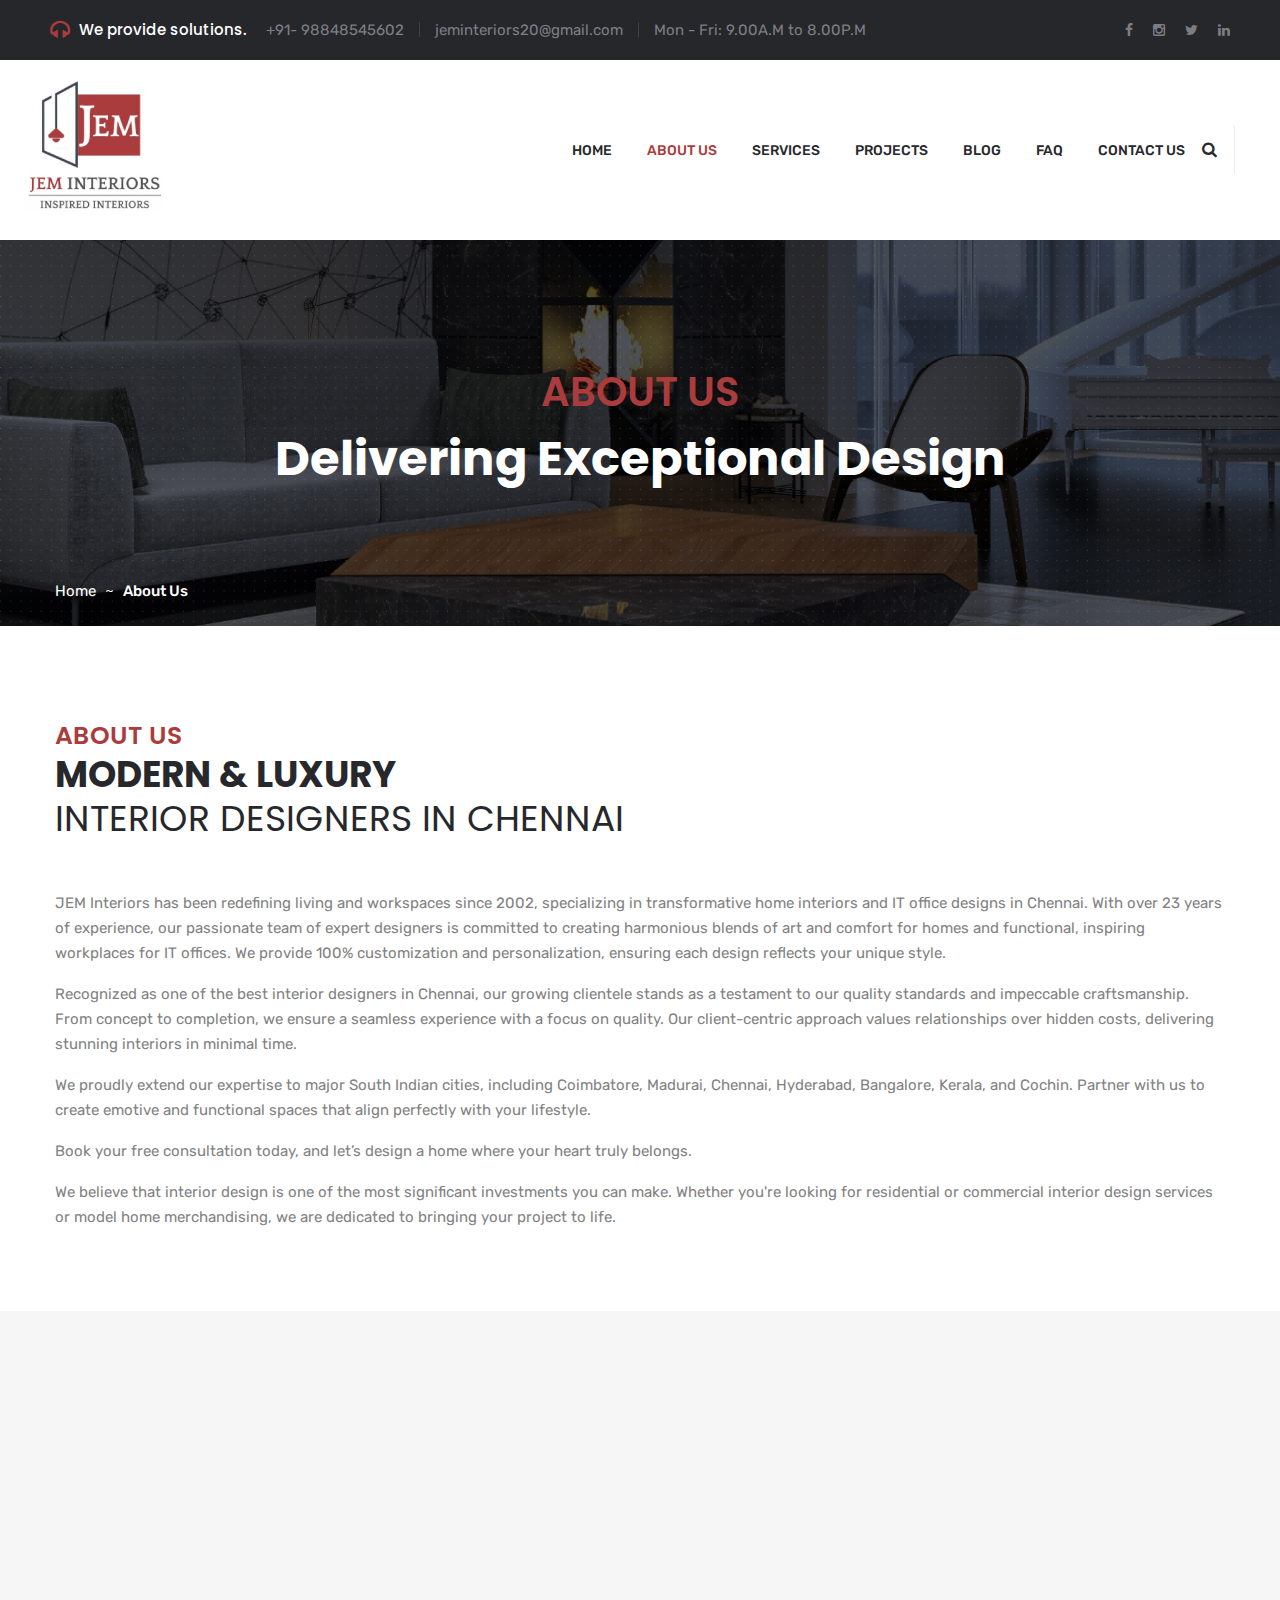
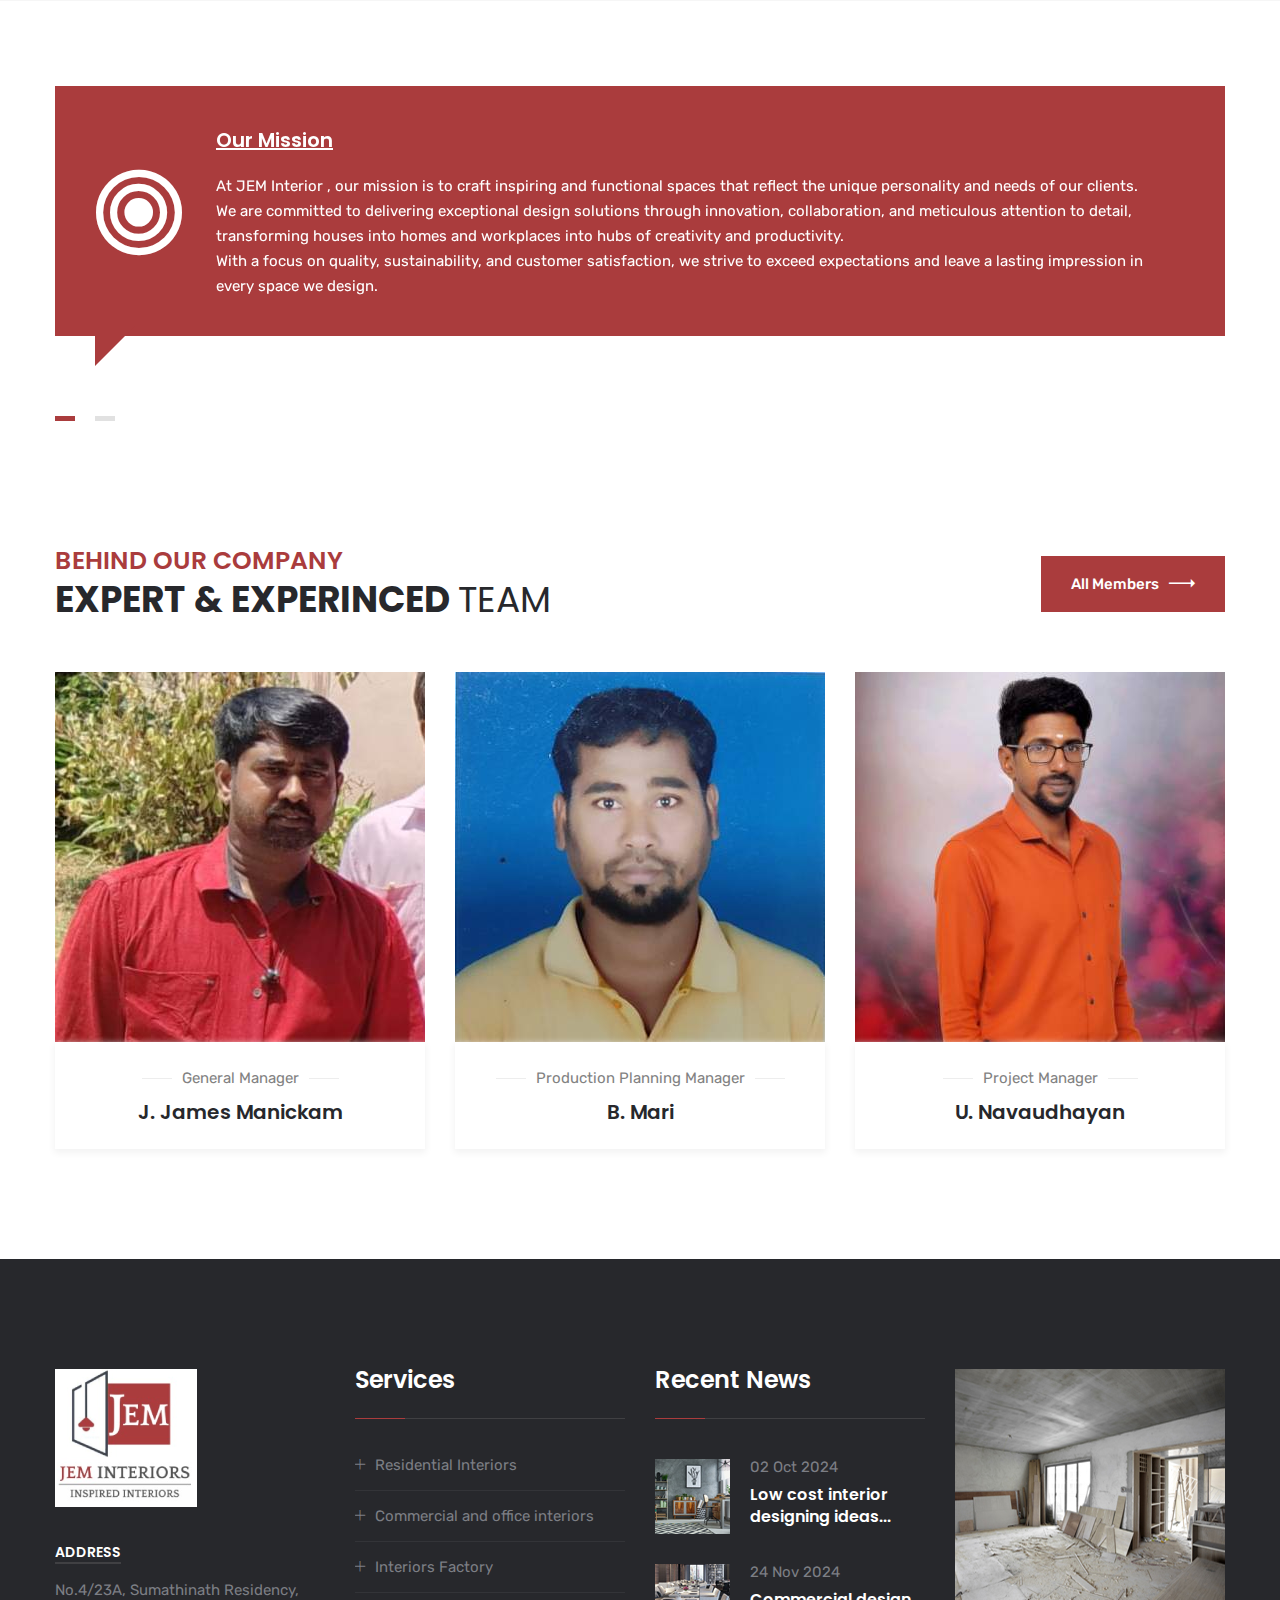
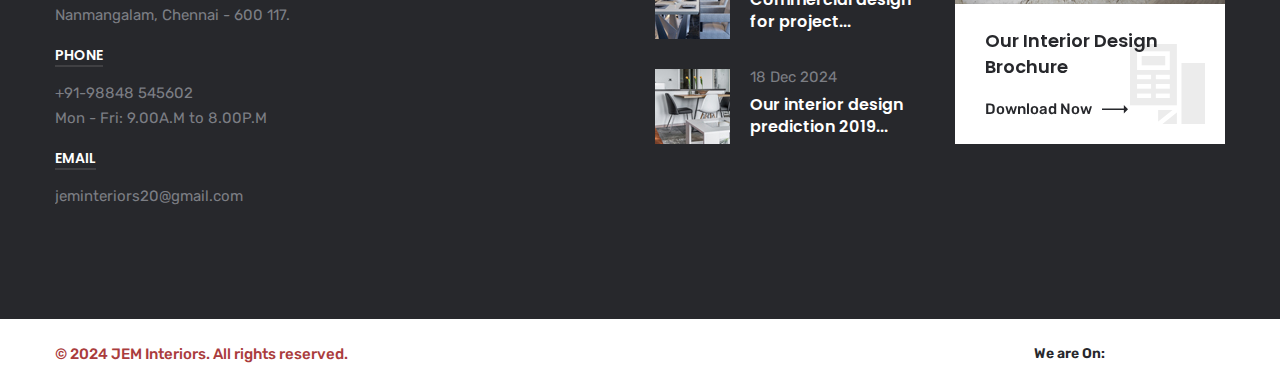
==== about.html @ a6e02010 "Update about.html" ====
<!DOCTYPE html>
<html lang="en">


<!-- about 06:46:13 GMT -->
<head>
    <meta charset="UTF-8">
    <title>About Us | JEM Interiors</title>

    <!-- responsive meta -->
    <meta name="viewport" content="width=device-width, initial-scale=1">
    <!-- For IE -->
    <meta http-equiv="X-UA-Compatible" content="IE=edge">

    <!-- master stylesheet -->
    <link rel="stylesheet" href="css/style.css">
    <!-- Responsive stylesheet -->
    <link rel="stylesheet" href="css/responsive.css">
    <!-- Favicon -->
    <link rel="apple-touch-icon" sizes="180x180" href="images/favicon/apple-touch-icon.png">
    <link rel="icon" type="image/png" href="images/resources/logo.png" sizes="32x32">
    <link rel="icon" type="image/png" href="images/resources/logo.png" sizes="16x16">

    <!-- Fixing Internet Explorer-->
    <!--[if lt IE 9]>
        <script src="http://html5shiv.googlecode.com/svn/trunk/html5.js"></script>
        <script src="js/html5shiv.js"></script>
    <![endif]-->

</head>

<body>
    <div class="boxed_wrapper">

        <div class="preloader"></div>

        <!-- Start Top Bar style2 -->
        <section class="top-bar-style2">
            <div class="top-style2 clearfix">
                <div class="top-style2-left">
                    <p><span class="icon-music"></span>We provide solutions.</p>
                    <ul>
                        <li>+91-	
                            98848545602</li>
                        <li>jeminteriors20@gmail.com</li>
                        <li>Mon - Fri: 9.00A.M to 8.00P.M</li>
                    </ul>
                </div>
                <div class="top-style2-right">
                  
                    <ul class="topbar-social-links">
                        <li><a href="https://www.facebook.com/profile.php?id=61571061223342&mibextid=ZbWKwL"><i class="fa fa-facebook" aria-hidden="true"></i></a></li>
                        <li><a href="https://www.instagram.com/jeminteriors20/"><i class="fa fa-instagram" aria-hidden="true"></i></a></li>
                        <li><a href="#"><i class="fa fa-twitter" aria-hidden="true"></i></a></li>
                        
                        <li><a href="#"><i class="fa fa-linkedin" aria-hidden="true"></i></a></li>
                    </ul>
                </div>
            </div>
        </section>
        <!-- End Top Bar style2 -->

        <!--Start Main Header-->
        <header class="main-header header-style2 stricky">
            <div class="inner-container clearfix">
                <div class="logo-box-style2 float-left">
                    <a href="index.html">
                        <img src="images/resources/logo.png" alt="Awesome Logo">
                    </a>
                </div>
                <div class="main-menu-box float-right">
                    <nav class="main-menu style2 clearfix">
                        <div class="navbar-header clearfix">
                            <button type="button" class="navbar-toggle" data-toggle="collapse" data-target=".navbar-collapse">
                            <span class="icon-bar"></span>
                            <span class="icon-bar"></span>
                            <span class="icon-bar"></span>
                        </button>
                        </div>
                        <div class="navbar-collapse collapse clearfix">
                            <ul class="navigation clearfix">
                                <li><a href="index.html">Home</a>
                                
                                </li>
                                <li class="current"><a href="about.html">About Us</a>
                                    
                                </li>
                                <li><a href="services.html">Services</a>
                                   
                                </li>
                                <li><a href="project.html">Projects</a>
                                    
                                </li>
                                <li><a href="blog.html">Blog</a>
                                  
                                </li>
                                <li><a href="faq.html">FAQ</a>
                                  
                                </li>
                              
                                <li><a href="contactus.html">Contact Us</a></li>
                            </ul>
                        </div>
                    </nav>
                    <div class="mainmenu-right style2">
                        <div class="outer-search-box">
                            <div class="seach-toggle"><i class="fa fa-search"></i></div>
                            <ul class="search-box">
                                <li>
                                    <form method="post" action="#">
                                        <div class="form-group">
                                            <input type="search" name="search" placeholder="Search Here" required>
                                            <button type="submit"><i class="fa fa-search"></i></button>
                                        </div>
                                    </form>
                                </li>
                            </ul>
                        </div>
                    
                      
                    </div>
                </div>
            </div>
        </header>
        <!--End Main Header-->

             <!--Start breadcrumb area-->
             <section class="breadcrumb-area style2" style="background-image: url(images/resources/breadcrumb-bg-2.jpg);">
                <div class="container">
                    <div class="row">
                        <div class="col-xl-12">
                            <div class="inner-content-box clearfix">
                                <div class="title-s2 text-center">
                                    <span>About US</span>
                                    <h1>Delivering Exceptional Design</h1>
                                </div>
                                <div class="breadcrumb-menu float-left">
                                    <ul class="clearfix">
                                        <li><a href="index.html">Home</a></li>
                                        <li class="active">About Us</li>
                                    </ul>
                                </div>
                            </div>
                        </div>
                    </div>
                </div>
            </section>
            <!--End breadcrumb area-->

        <!--Start Company Overview Area-->
        <section class="company-overview-area" style="margin-bottom: 25px;">
            <div class="container">
                <div class="row">
                    <div class="col-xl-12">
                        <div class="clearfix">
                           
                            <div class="text">
                                <div class="sec-title">
                                    <p>About Us</p>
                                    <div class="title">Modern & Luxury<br> <span>Interior Designers in CHENNAI</span></div>
                                </div>
                                <p>JEM Interiors has been redefining living and workspaces since 2002, specializing in transformative home interiors and IT office designs in Chennai. With over 23 years of experience, our passionate team of expert designers is committed to creating harmonious blends of art and comfort for homes and functional, inspiring workplaces for IT offices. We provide 100% customization and personalization, ensuring each design reflects your unique style.</p>
                                <p>Recognized as one of the best interior designers in Chennai, our growing clientele stands as a testament to our quality standards and impeccable craftsmanship. From concept to completion, we ensure a seamless experience with a focus on quality. Our client-centric approach values relationships over hidden costs, delivering stunning interiors in minimal time.</p>

                                    <p>We proudly extend our expertise to major South Indian cities, including Coimbatore, Madurai, Chennai, Hyderabad, Bangalore, Kerala, and Cochin. Partner with us to create emotive and functional spaces that align perfectly with your lifestyle.</p>
                                    
                                    <p>Book your free consultation today, and let’s design a home where your heart truly belongs.</p>
                                <p>We believe that interior design is one of the most significant investments you can make. Whether you're looking for residential or commercial interior design services or model home merchandising, we are dedicated to bringing your project to life.</p><br><br><br>
                               
                            </div>
                        </div>
                    </div>
                </div>
          
                <div class="row fact-counter">
                    <!--Start Single Fact Counter-->
                    <div class="col-xl-3 col-lg-6 col-md-6 col-sm-12">
                        <div class="single-fact-counter wow fadeInLeft" data-wow-delay="100ms" data-wow-duration="1500ms">
                            <div class="count-box">
                                <h1>
                                    <span class="timer" data-from="1" data-to="23" data-speed="5000" data-refresh-interval="50">23</span>
                                </h1>
                            </div>
                            <div class="title">
                                <h3>Years of<br> Experience</h3>
                            </div>
                        </div>
                    </div>
                    <!--End Single Fact Counter-->
                    <!--Start Single Fact Counter-->
                    <div class="col-xl-3 col-lg-6 col-md-6 col-sm-12">
                        <div class="single-fact-counter wow fadeInLeft" data-wow-delay="200ms" data-wow-duration="1500ms">
                            <div class="count-box">
                                <h1>
                                    <span class="timer" data-from="1" data-to="10" data-speed="5000" data-refresh-interval="50">10</span>
                                    <img src="images/icon/k.png" alt="">
                                </h1>
                            </div>
                            <div class="title">
                                <h3>Projects<br> Completed</h3>
                            </div>
                        </div>
                    </div>
                    <!--End Single Fact Counter-->
                    <!--Start Single Fact Counter-->
                    <div class="col-xl-3 col-lg-6 col-md-6 col-sm-12">
                        <div class="single-fact-counter wow fadeInLeft" data-wow-delay="300ms" data-wow-duration="1500ms">
                            <div class="count-box">
                                <h1>
                                    <span class="timer" data-from="1" data-to="2" data-speed="5000" data-refresh-interval="50">2</span>
                                </h1>
                            </div>
                            <div class="title">
                                <h3>Branches</h3>
                            </div>
                        </div>
                    </div>
                    <!--End Single Fact Counter-->
                    <!--Start Single Fact Counter-->
                    <div class="col-xl-3 col-lg-6 col-md-6 col-sm-12">
                        <div class="single-fact-counter wow fadeInLeft" data-wow-delay="400ms" data-wow-duration="1500ms">
                            <div class="count-box">
                                <h1>
                                    <span class="timer" data-from="1" data-to="5" data-speed="5000" data-refresh-interval="50">5</span>
                                </h1>
                            </div>
                            <div class="title">
                                <h3>Awards<br> Holds in Hand</h3>
                            </div>
                        </div>
                    </div>
                    <!--End Single Fact Counter-->
                </div>

            </div>
        </section>
        <!--End Company Overview Area-->
 <!--Start about area-->
 <section class="about-area" >
    <div class="container">
        <div class="row">
           
            <div class="col-xl-12 col-lg-12">
                <div class="about-text">
                   
                    <div class="inner-content">
                      
                        <div class="about-carousel-box owl-carousel owl-theme">
                            <!--Start Single Box-->
                            <div class="single-box">
                                <div class="icon-holder">
                                  <i class="fa fa-bullseye" aria-hidden="true" style="color:white;font-size:100px;"></i>
                                </div>
                                <div class="text-holder">
                                    <h3>Our Mission</h3>
                                    <p>At JEM Interior , our mission is to craft inspiring and functional spaces that reflect the unique personality and needs of our clients. </p><p>We are committed to delivering exceptional design solutions through innovation, collaboration, and meticulous attention to detail, transforming houses into homes and workplaces into hubs of creativity and productivity. </p><p>With a focus on quality, sustainability, and customer satisfaction, we strive to exceed expectations and leave a lasting impression in every space we design.</p>
                                </div>
                            </div>
                            <!--End Single Box-->
                            <!--Start Single Box-->
                            <div class="single-box">
                                <div class="icon-holder">
                                   <i class="fa fa-eye" aria-hidden="true" style="color:white;font-size:100px;"></i>
                                </div>
                                <div class="text-holder">
                                    <h3>Our Vision</h3>
                                    <p>To be a leading name in the interior design industry, recognized for creating innovative, sustainable, and personalized spaces that inspire and enhance lives. We envision transforming the way people experience their living and working environments by blending aesthetics, functionality, and cutting-edge design solutions.</p> <p>Through our passion for excellence and commitment to quality, we aim to set new benchmarks in interior design while building lasting relationships with our clients and contributing to a more beautiful and harmonious world.</p>
                                </div>
                            </div>
                            <!--End Single Box-->
                            <!--Start Single Box-->
                          
                            <!--End Single Box-->
                        </div>

                    </div>
                </div>
            </div>
        </div>

    </div>
</section>
<!--End about Area-->

        <!--Start Team Area-->
        <section class="team-area">
            <div class="container">
                <div class="row">
                    <div class="col-xl-12">
                        <div class="sec-title float-left">
                            <p>Behind Our Company</p>
                            <div class="title">Expert & Experinced <span>Team</span></div>
                        </div>
                        <div class="view-all-member style2 float-right">
                            <a class="btn-one" href="#">All Members<span class="flaticon-next"></span></a>
                        </div>
                    </div>
                </div>
                <div class="row">
                    <!--Start Single Team Member-->
                    <div class="col-xl-4 col-lg-6 col-md-6 col-sm-12">
                        <div class="single-team-member">
                            <div class="img-holder">
                                <img src="images/team/1.jpg" alt="Awesome Image">
                                <ul class="sociallinks">
                                    <li><a href="#"><i class="fa fa-facebook" aria-hidden="true"></i></a></li>
                                    <li><a href="#"><i class="fa fa-twitter" aria-hidden="true"></i></a></li>
                                    <li><a href="#"><i class="fa fa-skype" aria-hidden="true"></i></a></li>
                                    <li><a href="#"><i class="fa fa-linkedin" aria-hidden="true"></i></a></li>
                                    <li><a href="#"><i class="fa fa-vimeo" aria-hidden="true"></i></a></li>
                                </ul>
                                <div class="overlay">
                                    <div class="box">
                                        <div class="link">
                                            <a class="btn-two" href="#">View Profile<span class="flaticon-next"></span></a>
                                        </div>
                                    </div>
                                </div>
                            </div>
                            <div class="name text-center">
                                <p><span>General Manager</span></p>
                                <h3>J. James Manickam</h3>
                            </div>
                        </div>
                    </div>
                    <!--End Single Team Member-->
                    <!--Start Single Team Member-->
                    <div class="col-xl-4 col-lg-6 col-md-6 col-sm-12">
                        <div class="single-team-member">
                            <div class="img-holder">
                                <img src="images/team/2.jpg" alt="Awesome Image">
                                <ul class="sociallinks">
                                    <li><a href="#"><i class="fa fa-facebook" aria-hidden="true"></i></a></li>
                                    <li><a href="#"><i class="fa fa-twitter" aria-hidden="true"></i></a></li>
                                    <li><a href="#"><i class="fa fa-skype" aria-hidden="true"></i></a></li>
                                    <li><a href="#"><i class="fa fa-linkedin" aria-hidden="true"></i></a></li>
                                    <li><a href="#"><i class="fa fa-vimeo" aria-hidden="true"></i></a></li>
                                </ul>
                                <div class="overlay">
                                    <div class="box">
                                        <div class="link">
                                            <a class="btn-two" href="#">View Profile<span class="flaticon-next"></span></a>
                                        </div>
                                    </div>
                                </div>
                            </div>
                            <div class="name text-center">
                                <p><span>Production Planning Manager</span></p>
                                <h3>B. Mari</h3>
                            </div>
                        </div>
                    </div>
                    <!--End Single Team Member-->
                    <!--Start Single Team Member-->
                    <div class="col-xl-4 col-lg-6 col-md-6 col-sm-12">
                        <div class="single-team-member">
                            <div class="img-holder">
                                <img src="images/team/3.jpg" alt="Awesome Image">
                                <ul class="sociallinks">
                                    <li><a href="#"><i class="fa fa-facebook" aria-hidden="true"></i></a></li>
                                    <li><a href="#"><i class="fa fa-twitter" aria-hidden="true"></i></a></li>
                                    <li><a href="#"><i class="fa fa-skype" aria-hidden="true"></i></a></li>
                                    <li><a href="#"><i class="fa fa-linkedin" aria-hidden="true"></i></a></li>
                                    <li><a href="#"><i class="fa fa-vimeo" aria-hidden="true"></i></a></li>
                                </ul>
                                <div class="overlay">
                                    <div class="box">
                                        <div class="link">
                                            <a class="btn-two" href="#">View Profile<span class="flaticon-next"></span></a>
                                        </div>
                                    </div>
                                </div>
                            </div>
                            <div class="name text-center">
                                <p><span>Project Manager</span></p>
                                <h3>U. Navaudhayan</h3>
                            </div>
                        </div>
                    </div>
                    <!--End Single Team Member-->
                 
                </div>
            </div>
        </section>
        <!--End Team Area-->
<!--
       
        <section class="brand-area style2">
            <div class="container">
                <div class="row">
                    <div class="col-xl-12">
                        <ul>
                        
                            <li class="single-brand-item style2 wow fadeInUp" data-wow-delay="0ms" data-wow-duration="1500ms">
                                <a href="#"><img src="images/brand/1.png" alt="Awesome Brand Image"></a>
                                <div class="overlay-content">
                                    <p>Miesian</p>
                                </div>
                            </li>
                      
                            <li class="single-brand-item style2 wow fadeInUp" data-wow-delay="200ms" data-wow-duration="1500ms">
                                <a href="#"><img src="images/brand/2.png" alt="Awesome Brand Image"></a>
                                <div class="overlay-content">
                                    <p>Miesian</p>
                                </div>
                            </li>
                     
                            <li class="single-brand-item style2 wow fadeInUp" data-wow-delay="400ms" data-wow-duration="1500ms">
                                <a href="#"><img src="images/brand/3.png" alt="Awesome Brand Image"></a>
                                <div class="overlay-content">
                                    <p>Miesian</p>
                                </div>
                            </li>
                          
                            <li class="single-brand-item style2 wow fadeInUp" data-wow-delay="600ms" data-wow-duration="1500ms">
                                <a href="#"><img src="images/brand/4.png" alt="Awesome Brand Image"></a>
                                <div class="overlay-content">
                                    <p>Miesian</p>
                                </div>
                            </li>
                        
                            <li class="single-brand-item style2 wow fadeInUp" data-wow-delay="800ms" data-wow-duration="1500ms">
                                <a href="#"><img src="images/brand/5.png" alt="Awesome Brand Image"></a>
                                <div class="overlay-content">
                                    <p>Miesian</p>
                                </div>
                            </li>
                        
                            <li class="single-brand-item style2 wow fadeInUp" data-wow-delay="800ms" data-wow-duration="1500ms">
                                <a href="#"><img src="images/brand/6.png" alt="Awesome Brand Image"></a>
                                <div class="overlay-content">
                                    <p>Miesian</p>
                                </div>
                            </li>
                           

                        </ul>
                    </div>
                </div>
            </div>
        </section>-->
        <!--End Brand area style2-->

<!--Start footer area-->
<footer class="footer-area">
    <div class="footer-shape-bg wow slideInRight" data-wow-delay="300ms" data-wow-duration="2500ms"></div>
    <div class="container">
        <div class="row">
            <!--Start single footer widget-->
            <div class="col-xl-3 col-lg-6 col-md-6 col-sm-12">
                <div class="single-footer-widget marbtm50">
                    <div class="contact-info-box">
                        <div class="footer-logo">
                            <a href="#">
                                <img src="images/footer/footer-logo.png" alt="Awesome Logo">
                            </a>
                        </div>
                        <ul>
                            <li>
                                <h6>Address</h6>
                                <p>No.4/23A, Sumathinath Residency,
                                  
                                    Nanmangalam, Chennai - 600 117.</p>
                            </li>
                            <li>
                                <h6>Phone</h6>
                                <p>+91-98848 545602<br> <span>Mon - Fri:</span> 9.00A.M to 8.00P.M</p>
                            </li>
                            <li>
                                <h6>Email</h6>
                                <p>jeminteriors20@gmail.com</p>
                            </li>
                        </ul>
                    </div>
                </div>
            </div>
            <!--End single footer widget-->
            <!--Start single footer widget-->
            <div class="col-xl-3 col-lg-6 col-md-6 col-sm-12">
                <div class="single-footer-widget marbtm50">
                    <div class="title">
                        <h3>Services</h3>
                    </div>
                    <div class="services-links">
                        <ul>
                            <li><a href="services.html">Residential Interiors</a></li>
                            <li><a href="services.html">Commercial and office interiors</a></li>
                            <li><a href="services.html">Interiors Factory</a></li>
                          
                       
                        </ul>
                    </div>
                </div>
            </div>
            <!--End single footer widget-->
            <!--Start single footer widget-->
            <div class="col-xl-3 col-lg-6 col-md-6 col-sm-12">
                <div class="single-footer-widget pdbtm50">
                    <div class="title">
                        <h3>Recent News</h3>
                    </div>
                    <ul class="recent-news">
                        <li>
                            <div class="img-holder">
                                <img src="images/footer/recent-news-1.jpg" alt="Awesome Image">
                                <div class="overlay-style-one">
                                    <div class="box">
                                        <div class="content">
                                            <a href="project-single.html"><span class="icon-next"></span></a>
                                        </div>
                                    </div>
                                </div>
                            </div>
                            <div class="title-holder">
                                <p>02 Oct 2024</p>
                                <h5><a href="#">Low cost interior designing ideas...</a></h5>
                            </div>
                        </li>
                        <li>
                            <div class="img-holder">
                                <img src="images/footer/recent-news-2.jpg" alt="Awesome Image">
                                <div class="overlay-style-one">
                                    <div class="box">
                                        <div class="content">
                                            <a href="project-single.html"><span class="icon-next"></span></a>
                                        </div>
                                    </div>
                                </div>
                            </div>
                            <div class="title-holder">
                                <p>24 Nov 2024</p>
                                <h5><a href="#">Commercial design for project...</a></h5>
                            </div>
                        </li>
                        <li>
                            <div class="img-holder">
                                <img src="images/footer/recent-news-3.jpg" alt="Awesome Image">
                                <div class="overlay-style-one">
                                    <div class="box">
                                        <div class="content">
                                            <a href="project-single.html"><span class="icon-next"></span></a>
                                        </div>
                                    </div>
                                </div>
                            </div>
                            <div class="title-holder">
                                <p>18 Dec 2024</p>
                                <h5><a href="#">Our interior design prediction 2019...</a></h5>
                            </div>
                        </li>

                    </ul>
                </div>
            </div>
            <!--End single footer widget-->
            <!--Start single footer widget-->
            <div class="col-xl-3 col-lg-6 col-md-6 col-sm-12">
                <div class="single-footer-widget">
                    <div class="brochures-carousel-box owl-carousel owl-theme">
                        <!--Start Single Item-->
                        <div class="single-item">
                            <div class="img-holder">
                                <img src="images/footer/brochures-1.jpg" alt="Awesome Image">
                            </div>
                            <div class="title-holder">
                                <h3>Our Interior Design<br> Brochure</h3>
                                <a class="btn-two" href="JEM_Interirors.pdf" download>Download Now<span class="flaticon-next"></span></a>
                            </div>
                        </div>
                     
                    </div>
                </div>
            </div>
            <!--End single footer widget-->
        </div>
    </div>
</footer>
<!--End footer area-->

<!--Start footer bottom area-->
<!--Start footer bottom area-->
<section class="footer-bottom-area">
    <div class="container">
        <div class="row">
            <div class="col-xl-12 col-lg-12 col-md-12 col-sm-12">
                <div class="footer-bottom-content flex-box-two">
                    <div class="copyright-text">
                        <p><a href="#">© 2024 JEM Interiors. All rights reserved.</a></p>
                    </div>
                    <div class="footer-social-links float-right">
                        <span>We are On:</span>
                        <ul class="sociallinks-style-one">
                            <li class="wow slideInUp" data-wow-delay="0ms" data-wow-duration="1200ms">
                                <a href="https://www.facebook.com/profile.php?id=61571061223342&mibextid=ZbWKwL"><i class="fa fa-facebook" aria-hidden="true"></i></a>
                            </li>
                            <li class="wow slideInUp" data-wow-delay="300ms" data-wow-duration="1500ms">
                                <a href="https://www.instagram.com/jeminteriors20/"><i class="fa fa-instagram" aria-hidden="true"></i>
                            <li class="wow slideInUp" data-wow-delay="100ms" data-wow-duration="1500ms">
                                <a href="#"><i class="fa fa-twitter" aria-hidden="true"></i></a>
                            </li>
                            </a>
                            </li>
                            <li class="wow slideInUp" data-wow-delay="400ms" data-wow-duration="1500ms">
                                <a href="#"><i class="fa fa-linkedin" aria-hidden="true"></i></a>
                            </li>
                        </ul>
                    </div>
                </div>
            </div>
        </div>
    </div>
</section>
<!--End footer bottom area-->

</div>


<div class="scroll-to-top-style2 scroll-to-target" data-target="html">
<span class="fa fa-angle-up"></span>
</div>



<script src="js/jquery.js"></script>
<script src="js/appear.js"></script>
<script src="js/bootstrap.bundle.min.js"></script>
<script src="js/bootstrap-select.min.js"></script>
<script src="js/isotope.js"></script>
<script src="js/jquery.bootstrap-touchspin.js"></script>
<script src="js/jquery.countTo.js"></script>
<script src="js/jquery.easing.min.js"></script>
<script src="js/jquery.enllax.min.js"></script>
<script src="js/jquery.fancybox.js"></script>
<script src="js/jquery.mixitup.min.js"></script>
<script src="js/jquery.paroller.min.js"></script>
<script src="js/owl.js"></script>
<script src="js/validation.js"></script>
<script src="js/wow.js"></script>

<!---
<script src="js/gmaps.js"></script>
<script src="http://maps.google.com/maps/api/js?key=AIzaSyB2uu6KHbLc_y7fyAVA4dpqSVM4w9ZnnUw"></script>
<script src="js/mapapi.js"></script> 
--->
<script src="js/map-helper.js"></script>

<script src="assets/language-switcher/jquery.polyglot.language.switcher.js"></script>
<script src="assets/timepicker/timePicker.js"></script>
<script src="assets/html5lightbox/html5lightbox.js"></script>

<!--Revolution Slider-->
<script src="plugins/revolution/js/jquery.themepunch.revolution.min.js"></script>
<script src="plugins/revolution/js/jquery.themepunch.tools.min.js"></script>
<script src="plugins/revolution/js/extensions/revolution.extension.actions.min.js"></script>
<script src="plugins/revolution/js/extensions/revolution.extension.carousel.min.js"></script>
<script src="plugins/revolution/js/extensions/revolution.extension.kenburn.min.js"></script>
<script src="plugins/revolution/js/extensions/revolution.extension.layeranimation.min.js"></script>
<script src="plugins/revolution/js/extensions/revolution.extension.migration.min.js"></script>
<script src="plugins/revolution/js/extensions/revolution.extension.navigation.min.js"></script>
<script src="plugins/revolution/js/extensions/revolution.extension.parallax.min.js"></script>
<script src="plugins/revolution/js/extensions/revolution.extension.slideanims.min.js"></script>
<script src="plugins/revolution/js/extensions/revolution.extension.video.min.js"></script>
<script src="js/main-slider-script.js"></script>

<!-- thm custom script -->
<script src="js/custom.js"></script>



</body>


<!--   06:40:40 GMT -->
</html>
---- css/style.css ----
/***************************************************************************************************************
||||||||||||||||||||||||||       MASTER STYLESHEET FOR INTEXURE             ||||||||||||||||||||||||||||||||||||
****************************************************************************************************************
||||||||||||||||||||||||||                TABLE OF CONTENT               |||||||||||||||||||||||||||||||||||||||
****************************************************************************************************************
****************************************************************************************************************

01. Imported styles
02. Flaticon reset styles
03. Header styles
04. Mainmenu styles
05. Rev_slider_wrapper styles
66. Call to action area Style
07. Categories area style
08. Fact counter area style
09. Latest Blog area style
10. Latest blog area style 
11. Testimonial area style
12. Brand area style
13. Single service style
14. Pricing table area style
15. About page style
16. Account page style
17. 404 page style style
18. Blog page style
19. Blog single style
20. Contact page style

****************************************************************************************************************
||||||||||||||||||||||||||||            End TABLE OF CONTENT                ||||||||||||||||||||||||||||||||||||
****************************************************************************************************************/


@import url('https://fonts.googleapis.com/css?family=Poppins:200,200i,300,300i,400,400i,500,500i,600,600i,700,700i,800,800i,900,900i');
@import url('https://fonts.googleapis.com/css?family=Rubik:300,300i,400,400i,500,500i,700,700i,900,900i');


@import url(animate.css);
@import url(bootstrap.min.css);
@import url('bootstrap-select.min.css');
@import url('custom-animate.css');
@import url(font-awesome.min.css);
@import url('icomoon.css');
@import url('imp.css');
@import url(jquery.bootstrap-touchspin.css);
@import url('jquery.fancybox.min.css');
@import url(owl.css);
@import url(owl.theme.default.css);

@import url(../fonts/flaticon/flaticon.css);
/*** Price filter***/
@import url(../assets/price-filter/nouislider.css);
@import url(../assets/price-filter/nouislider.pips.css);
/*** Time picker css ***/
@import url(../assets/timepicker/timePicker.css);
/*** jquery ui css ***/
@import url(../assets/jquery-ui-1.11.4/jquery-ui.css);
/*** Revolution slider ***/
@import url(../plugins/revolution/css/settings.css);
@import url(../plugins/revolution/css/layers.css);
@import url(../plugins/revolution/css/navigation.css);
/*** Language Switcher ***/
@import url(../assets/language-switcher/polyglot-language-switcher.css);
@import url(../plugins/energy-icon/style.css);






/*==============================================
   Base Css
===============================================*/
*{
	margin:0px;
	padding:0px;
	border: none;
	outline: none;
	font-size: 100%;
}
html,
body { 
    height: 100%;
}
body {
    color: #828282;
    font-size: 15px;
    line-height: 25px;
    font-weight: 400;
    font-family: 'Rubik', sans-serif;
}
button:focus{
    outline: none;
}
button {
    cursor: pointer;
    border: none;
    background: transparent;
    padding: 0;
}
h1, h2, h3, h4, h5, h6 {
    color: #3a3a3a;
    font-weight: 700;
    font-family: 'Poppins', sans-serif;
    margin: 0;
}
h3 {
    color: #27282c;
    font-size: 20px; 
    line-height: 26px;
}
h4 {

}
a,
a:hover,
a:active,
a:focus {
    text-decoration: none;
    outline: none;
    border: none;
}



@media (min-width: 1200px) {
    .container {
        max-width: 1200px;
    }
}

.fix{
    position: relative;
    display: block;
    overflow: hidden;
}

img {
	max-width: 100%;
    height: auto;
}
i {
	font-style: normal;
}
ul,
li {
    list-style: none;
    margin: 0;
    padding: 0;
}
ol,
li{
    margin: 0;
    padding: 0;    
}
.clr1{
    color: #f36727;
}
.bgclr1{
    background: #f36727;    
}



.secpd1{
    padding: 100px 0;
}
.secpd2{
    padding: 100px 0 60px;
}
.secpd3{
    padding: 100px 0 70px;
}



.btn-one {
    position: relative;
    display: inline-block;
    background: #aa3c3d;
    color: #ffffff;
    font-size: 15px;
    line-height: 60px;
    font-weight: 500;
    text-transform: capitalize;
    font-family: 'Rubik', sans-serif;
    padding: 0 30px 0;
    transition: all 500ms ease;
}
.btn-one img {
    position: relative;
    display: inline-block;
    padding-left: 10px;
    width: auto;
}
.btn-one span:before {
    font-size: 26px;
    line-height: 14px;
    display: inline-block;
    padding-left: 10px;
    position: relative;
    top: 4px;
}
.btn-one:hover{
    color: #ffffff;
    background: #27282c;
}


.btn-two{
    color: #27282c;
    font-size: 15px;
    line-height: 20px;;
    font-weight: 500;
    text-transform: capitalize;
    font-family: 'Rubik', sans-serif;
    transition: all 500ms ease;
}
.btn-two span:before {
    position: relative;
    top: 5px;
    font-size: 26px;
    line-height: 14px;
    display: inline-block;
    padding-left: 10px;
}
.btn-two:hover{
    color: #e9212e;
}



.btn-three {
    position: relative;
    display: inline-block;
    background: #ffffff;
    color: #203260;
    font-size: 14px;
    line-height: 62px;
    font-weight: 700;
    height: 60px;
    text-transform: uppercase;
    font-family: 'Roboto', sans-serif;
    padding: 0 30px 0;
    border-radius: 5px;
    transition: all 500ms ease;
}
.btn-three span:before {
    position: relative;
    display: inline-block;
    top: 4px;
    padding-left: 9px;
    font-size: 20px;
    font-weight: 400;
}
.btn-three:hover{
    color: #3aa40c;
}



.sec-title {
    position: relative;
    display: block;
    margin-top: -5px;
    padding-bottom: 50px;
}
.sec-title.max-width{
    max-width: 650px;
    margin: -5px auto 0;
}
.sec-title.with-text{
    padding-bottom: 52px;    
}


.sec-title p{
    color: #aa3c3d;
    font-size: 25px;
    line-height: 20px;
    font-weight: 600;
    text-transform: uppercase;
    margin: 0 0 7px;
    font-family: 'Poppins', sans-serif;
}
.sec-title .title {
    position: relative;
    display: block;
    color: #27282c;
    font-size: 36px;
    line-height: 44px;
    font-weight: 700;
    text-transform: uppercase;
    font-family: 'Poppins', sans-serif;
}
.sec-title .title.clr-white{
    color: #ffffff;    
}
.sec-title .title span{
    font-weight: 400;
}
.sec-title .bottom-text{
    color: #7c7e84;
    font-size: 17px;
    line-height: 27px;
    font-weight: 400;
    text-transform: none;
    margin: 13px 0 0;
    font-family: 'Rubik', sans-serif;
}














.parallax-bg-one {
    background-attachment: fixed;
    background-position: center top;
    background-repeat: no-repeat;
    background-size: cover;
    position: relative;
    z-index: 1;
}
.parallax-bg-one::before {
    background: rgba(18, 32, 0, 0.90) none repeat scroll 0 0;
    content: "";
    height: 100%;
    left: 0;
    position: absolute;
    top: 0;
    width: 100%;
    z-index: -1;
} 
.parallax-bg-two {
    background-attachment: fixed;
    background-position: center top;
    background-repeat: no-repeat;
    background-size: cover;
    position: relative;
    z-index: 1;
}
.parallax-bg-two::before {
    background: rgba(9, 23, 33, 0.90) none repeat scroll 0 0;
    content: "";
    height: 100%;
    left: 0;
    position: absolute;
    top: 0;
    width: 100%;
    z-index: -1;
} 

.flex-box {
    display: flex;
    justify-content: center;
    flex-direction: row;
    flex-wrap: wrap;
}
.flex-box-two {
    display: flex;
    justify-content: space-between;
    flex-direction: row;
    flex-wrap: wrap;
    align-items: center;
}
.flex-box-three {
    display: flex;
    justify-content: space-between;
    flex-direction: row;
    flex-wrap: wrap;
    align-items: center;
}
.flex-box-four {
    display: flex;
    justify-content: center;
    flex-direction: row;
    flex-wrap: wrap;
    align-items: center;
}
.flex-box-five {
    display: flex;
    justify-content: space-between;
    flex-direction: row;
    flex-wrap: wrap;
    align-items: center;
}

.owl-nav-style-one{}
.owl-nav-style-one .owl-controls { }
.owl-nav-style-one.owl-theme .owl-nav [class*="owl-"] {
    background: #ffffff none repeat scroll 0 0;
    border-radius: 50%;
    color: #909090;
    font-size: 24px;
    font-weight: 700;
    height: 50px;
    line-height: 46px;
    margin: 0 0 0 0px;
    padding: 0;
    width: 50px;
    border: 1px solid #f3f3f3;    
    transition: all 700ms ease 0s;
}
.owl-nav-style-one.owl-theme .owl-nav .owl-next {
    margin-left: 10px;
}
.owl-nav-style-one.owl-theme .owl-nav [class*="owl-"]:hover{
    border-color: #172272;
    color: #172272;
}

.owl-nav-style-two{}
.owl-nav-style-two .owl-controls { }
.owl-nav-style-two.owl-theme .owl-nav [class*="owl-"] {
    background: #fff none repeat scroll 0 0;
    border-radius: 0%;
    color: #3740b0;
    font-size: 24px;
    font-weight: 700;
    height: 50px;
    line-height: 50px;
    margin: 0 0 0 0px;
    padding: 0;
    width: 50px;
    transition: all 700ms ease 0s;
}
.owl-nav-style-two.owl-theme .owl-nav .owl-next {
    margin-left: 0px;
}
.owl-nav-style-two.owl-theme .owl-nav [class*="owl-"]:hover{
    color: #ffffff;
    background: #3740b0;
}


.accordion-box {
    position: relative;
    display: block;
    overflow: hidden;
}
.accordion-box .accordion {
    position: relative;
    display: block;
    margin-bottom: 20px;
}
.accordion-box .accordion .accord-btn {
    position: relative;
    display: block;
    cursor: pointer;
    background: #ffffff;
    padding-left: 40px;
    padding-right: 70px;
    padding-top: 22px;
    padding-bottom: 22px;
    -webkit-box-shadow: 0px 3px 5px 2px #ededed; 
    box-shadow: 0px 3px 5px 2px #ededed;
    transition: all 500ms ease;
}
.accordion-box .accordion .accord-btn h4 {
    color: #27282c;
    font-size: 18px;
    line-height: 26px;
    font-weight: 600;
    transition: all 500ms ease;
}
.accordion-box .accordion .accord-btn::after {
    font-family: "Flaticon";
    position: absolute;
    top: 22px;
    right: 40px;
    color: #b4b4b4;
    content: "\f10d";
    font-size: 25px;
    line-height: 25px;
    font-weight: 300;
    transition: all 500ms ease 0s;
}
.accordion-box .accordion .accord-btn.active{
    background: #27282c;
    transition: all 500ms ease;
}
.accordion-box .accordion .accord-btn.active h4 {
    color: #ffffff;
}
.accordion-box .accordion .accord-btn.active:after{
    color: #ffffff;
}
.accordion-box .accordion .accord-content {
    position: relative;
    display: block;
    padding-top: 29px;
    padding-bottom: 7px;
    padding-left: 0px;
    padding-right: 40px;
    display: none;
}
.accordion-box .accordion .accord-content.collapsed {
    display: block;
}
.accordion-box .accordion .accord-content p {
    margin: 0;
}



.boxed_wrapper {
    background: #fff none repeat scroll 0 0;
    position: relative;
    margin: 0 auto;
    width: 100%;
    min-width: 320px;
    min-height: 400px;
    overflow: hidden;  
}

/*________________Preloader_______________ */
.preloader{ 
    position:fixed; 
    left:0px; 
    top:0px; 
    width:100%; 
    height:100%; 
    z-index:999999999999999999; 
    background-color:#ffffff; 
    background-position:center center; 
    background-repeat:no-repeat; 
    background-image:url(../images/icon/preloader.gif);
}
.preloader.style-two {
    background-image: url(../images/home-pages/preloader-2.html);
}
.preloader.style-three {
    background-image: url(../images/home-pages/preloader-3.html);
}
.preloader.style-four {
    background-image: url(../images/home-pages/preloader-4.html);
}
.preloader.style-five {
    background-image: url(../images/home-pages/preloader-5.html);
}




/* scroll to top styles */
.scroll-to-top {
    position: fixed;
    right: 20px;
    bottom: 30px;
    width: 55px;
    height: 55px;
    background: #e9212e;
    border: 2px solid #e9212e;
    border-radius: 0%;
    color: #ffffff;
    font-size: 25px;
    line-height: 50px;
    font-weight: 400;
    cursor: pointer;
    display: none;
    text-align: center;
    transition: all 500ms ease 0s;
    z-index: 99999999999;
    box-shadow: 0px 5px 10px -10px rgba(27,27,27,1);
}
.scroll-to-top:hover {
    opacity: .5;
}


.scroll-to-top-style2 {
    position: fixed;
    bottom: 25px;
    right: 15px;
    background: #aa3c3d;
    border: 2px solid #aa3c3d;
    width: 55px;
    height: 55px;
    border-radius: 0%;
    color: #ffffff;
    font-size: 25px;
    line-height: 50px;
    font-weight: normal;
    cursor: pointer;
    display: none;
    text-align: center;
    transition: all 500ms ease 0s;
    z-index: 9999999999999;
    box-shadow: 0px 8px 23px -6px rgba(27,27,27,1);
}
.scroll-to-top-style2:hover {
    opacity: .5;
}



/* Form validation styles */
input:focus,
textarea:focus,
select:focus {
    border-color: #43c3ea;
    outline: none;
}

#contact-form input[type="text"].error{
    border-color: red;    
}
#contact-form input[type="email"].error{
  border-color: red;    
}
#contact-form select.error {
  border-color: red;
}
#contact-form textarea.error{
  border-color: red;    
}


/* Post pagination styles */
.post-pagination{
    position: relative;
    display: block;
}
.post-pagination.martop20{
    margin-top: 20px;
}
.post-pagination li {
    display: inline-block;
    margin: 0 3px;
}
.post-pagination li a {
    position: relative;
    display: block;
    background: #ffffff;
    border-radius: 0px;
    border: 1px solid #ededed;
    color: #2f2f2f;
    font-size: 18px;
    font-weight: 600;
    height: 50px;
    width: 50px;
    padding: 11px 0;
    transition: all 500ms ease 0s;
    font-family: 'Poppins', sans-serif;
}
.post-pagination li a i {
    position: relative;
    font-size: 20px;
}
.post-pagination li.active a, 
.post-pagination li:hover a {
    color: #fff;
    background: #e9212e;
    border: 1px solid #e9212e;
}




/* Post pagination styles 2 */
.post-pagination2{
    display: block;
    margin-top: 20px;
}
.post-pagination2 li {
    display: inline-block;
    margin: 0 3px;
}
.post-pagination2 li a {
    position: relative;
    display: block;
    color: #222222;
    font-size: 18px;
    font-weight: 600;
    height: 32px;
    width: 32px;
    line-height: 32px;
    text-align: center;
    transition: all 500ms ease 0s;
    font-family: 'Poppins', sans-serif;
    border-radius: 50%;
}
.post-pagination2 li.active a, 
.post-pagination2 li:hover a {
    background: #f36727;
    color: #ffffff;
}
.post-pagination2 li a.left {
    width: auto;
    height: auto;
    display: block;
    color: #868298;
    padding-right: 10px;
    transition: all 500ms ease;
}
.post-pagination2 li:hover a.left{
    background: none;
}
.post-pagination2 li a.left i {
    position: relative;
    top: 1px;
    display: inline-block;
    padding-right: 8px;
    font-size: 21px;
}
.post-pagination2 li a.left:hover{
    color: #f36727;
}

.post-pagination2 li a.right {
    width: auto;
    height: auto;
    display: block;
    color: #868298;
    padding-left: 10px;
    transition: all 500ms ease;
}
.post-pagination2 li a.right:hover{
    color: #f36727;    
}
.post-pagination2 li:hover a.right{
    background: none;
}
.post-pagination2 li a.right i {
    position: relative;
    top: 1px;
    display: inline-block;
    padding-left: 8px;
    font-size: 21px;
}






/* Overlay styles */
.overlay-style-one{
    position: absolute;
    top: 0;
    left: 0;
    width: 100%;
    height: 100%;
    background-color: #aa3c3d;
    transition: all 700ms ease 100ms;
    opacity: 0;
    z-index: 2;
}
.overlay-style-one .box{
    display: table;
    height: 100%;
    width: 100%;    
}
.overlay-style-one .box .content{
    display: table-cell;
    text-align: center;
    vertical-align: middle;    
}

.overlay-style-two{
    position: absolute;
    left: 0px;
    bottom: 0px;
    right: 0px;
    top: 0px;
    z-index: 2;
    opacity: 0;
    transition: all 900ms ease;    
}
.overlay-style-two:before{
	position: absolute;
	content: '';
	top: 0px;
	left: 0px;
	width: 100%;
	height: 50%;
	display: block;
	opacity: 0;
	text-align: center;
    transform: perspective(400px) rotateX(-90deg);
    transform-origin: top;
    transition: all 0.5s;
	background-color: rgba(0, 0, 0, 0.80);
}
.overlay-style-two:after{
	position: absolute;
	content: '';
	left: 0px;
	bottom: 0px;
	width: 100%;
	height: 50%;
	display: block;
	opacity: 0;
	text-align: center;
    transform: perspective(400px) rotateX(90deg);
    transform-origin: bottom;
    transition: all 0.5s;
	background-color: rgba(0, 0, 0, 0.80);
}



.review-box {
    position: relative;
    display: block;
    overflow: hidden;
    line-height: 16px;
}
.review-box ul {
    display: block;
    overflow: hidden;
}
.review-box ul li {
    display: inline-block;
    float: left;
    margin-right: 4px;
}
.review-box ul li:last-child{
    margin-right: 0px;    
}
.review-box ul li i {
    font-size: 16px;
    color: #e9212e;
}

.sociallinks-style-one{
}
.sociallinks-style-one li{
    display: inline-block;
    float: left;
    margin-right: 20px;
}
.sociallinks-style-one li:last-child{
    margin-right: 0px;
}
.sociallinks-style-one li a i{
    color: #9491a2;
    font-size: 15px;
    font-weight: 400;
    transition: all 500ms ease;
}
.sociallinks-style-one li a:hover i{
    color: #39345a;
}
.sociallinks-style-two{
    overflow: hidden;
}
.sociallinks-style-two li {
    display: inline-block;
    float: left;
    margin-right: 20px;
}
.sociallinks-style-two li:last-child{
    margin-right: 0px;    
}
.sociallinks-style-two li a i {
    position: relative;
    display: block;
    width: 50px;
    height: 50px;
    background: #203260;
    border: 1px solid #31426c;
    border-radius: 50%;
    color: #ffffff;
    font-size: 14px;
    line-height: 48px;
    text-align: center;
    transition: all 500ms ease 0s;
}
.sociallinks-style-two li a:hover i{
    color: #3398fd;
    transform: rotate(360deg);
}




/* Update header Style */
@keyframes menu_sticky {
    0%   {margin-top:-90px;}
    50%  {margin-top: -74px;}
    100% {margin-top: 0;}
}





/*==============================================
    Top Bar Style1 Css
===============================================*/
.top-bar-style1 {
    position: relative;
    display: block;
    background: #3c444e;
    padding: 19px 0 62px;
}
.top-style1{
    position: relative;
    display: block;
    text-align: center;
}
.top-style1 p{
    margin: 0;    
}
.top-style1 p a{
    color: #ffffff;  
    transition: all 300ms ease 100ms;
}
.top-style1 p a:hover{
    color: #828282;    
}



/*==============================================
    Main Header Css        
===============================================*/
.main-header {
    position: relative;
    display: block;
    z-index: 999;
}
.main-header.header-style1{}
.header-upper-style1{
    position: relative;
    display: block;  
    background: #f6f6f6;
}
.header-upper-style1.fixed-header .inner-container {
    position: fixed;
    top: 0px;
    left: 0;
    right: 0;
    width: 100%;
    max-width: 1170px;
    margin: 0 auto;
    box-shadow: 0 0 10px rgba(0,0,0,.1);
    transition: all 900ms ease 100ms;
    z-index: 9999999999;
}
.header-upper-style1.fixed-header .logo-box-style1 {
    margin: 10px 0;
    transition: all 500ms ease 100ms;
}
.header-upper-style1.fixed-header .main-menu .navigation > li > a {
    padding: 29px 0px 27px;
    transition: all 500ms ease 100ms;
}
.header-upper-style1.fixed-header .outer-search-box {
    padding: 10px 0;
    transition: all 500ms ease 100ms;
}
.header-upper-style1.fixed-header .cart-box {
    margin: 10px 0;
    transition: all 500ms ease 100ms;
}


.header-upper-style1 .inner-container {
    position: relative;
    display: block;
    padding: 0 40px;
    margin-top: -45px;
    background: #ffffff;
    -webkit-box-shadow: 0px 4px 11px -1px #ECECEC; 
    box-shadow: 0px 4px 11px -1px #ECECEC;
    z-index: 9999999999;
}
.logo-box-style1 {
    position: relative;
    display: block;
    margin: 20px 0;
    transition: all 500ms ease 100ms;
}
.logo-box-style1 a{
    display: inline-block;
}
.main-menu-box{
    position: relative;
    display: block;       
}


.main-menu {
    position: relative;
    display: inline-block;
    float: left;
}
.main-menu .navbar-collapse {
    padding: 0px
}
.main-menu .navigation {
    position: relative;
}
.main-menu .navigation > li {
    position: relative;
    display: inline-block;
    float: left;
    margin-right: 35px;
}
.main-menu .navigation > li:last-child{
    margin-right: 0;
}
.main-menu .navigation > li > a {
    position: relative;
    display: block;
    color: #27282c;
    font-size: 14px;
    line-height: 14px;
    font-weight: 500;
    text-transform: uppercase;
    opacity: 1;
    padding: 39px 0px 37px;
    transition: all 300ms ease;
    font-family: 'Rubik', sans-serif;
}
.main-menu .navigation > li:hover > a, 
.main-menu .navigation > li.current > a {
    color: #aa3c3d; 
}

.main-menu .navigation > li > ul {
    position: absolute;
    left: 0px;
    top: 130%;
    width: 270px;
    background: transparent;
    padding: 10px 0px 0;
    visibility: hidden;
    opacity: 0;
    display: block;
    border-radius: 0px;
    transition: all 500ms ease;
    z-index: 100;
}
.main-menu .navigation > li > ul:before {
    position: absolute;
    top: 10px;
    left: 0;
    bottom: 0;
    width: 100%;
    background: #ffffff;
    content: "";
    z-index: -1;
}
.main-menu .navigation > li:hover > ul {
    top: 100%;
    opacity: 1;
    visibility: visible;
}
.main-menu .navigation > li > ul > li {
    position: relative;
    display: block;
    float: none;
    margin: 0;
    padding: 0;
    width: 100%;
    transition: all 500ms ease;
    z-index: 1;
}
.main-menu .navigation > li > ul > li > a {
    position: relative;
    display: block;
    color: #828282;
    font-size: 15px;
    line-height: 20px;
    font-weight: 400;
    border-bottom: 1px solid #e2e8f0;
    text-transform: capitalize;
    transition: all 500ms ease 0s;
    padding: 16px 30px 15px;
    padding-right: 0;
    font-family: 'Rubik', sans-serif;
}
.main-menu .navigation > li > ul > li:last-child a{
    border-bottom: none;
}
.main-menu .navigation > li > ul > li > a:after {
    position: absolute;
    top: 0;
    left: 30px;
    bottom: 0;
    content: "";
    background: url(../images/icon/dropdown-menu-arrow.png);
    width: 26px;
    height: 11px;
    opacity: 0;
    transform: scale(0);
    transition: all 500ms ease;
    margin: 20px 0;
}
.main-menu .navigation > li > ul > li:hover a:after{
    opacity: 1;
    transform: scale(1.0);
}
.main-menu .navigation > li > ul > li:hover > a {
    color: #e9212e;
    padding-left: 70px;
}


.main-menu .navigation > li > ul > li > ul {
    position: absolute;
    left: 100%;
    top: 20px;
    width: 270px;
    margin-left: 0px;
    visibility: hidden;
    opacity: 0;
    background: transparent;
    z-index: 100;
    box-shadow: 0 6px 12px rgba(0,0,0,.175);
    transition: all 200ms ease;
}
.main-menu .navigation > li > ul > li > ul:before {
    position: absolute;
    left: 0px;
    bottom: 0;
    width: 100%;
    height: 100%;
    background: #ffffff;
    content: "";
    z-index: -1;
    border-radius: 0px;
}
.main-menu .navigation > li > ul > li:hover > ul{
	visibility: visible;
	opacity: 1;
	top: 0px;
}
.main-menu .navigation > li > ul > li > ul > li{
    position: relative;
    display: block;
    float: none;
    margin: 0;
    padding: 0;
    width: 100%;
    transition: all 500ms ease;
}
.main-menu .navigation > li > ul > li > ul > li a{
    position: relative;
    display: block;
    color: #828282;
    font-size: 15px;
    line-height: 20px;
    font-weight: 400;
    border-bottom: 1px solid #e2e8f0 !important;
    text-transform: capitalize;
    transition: all 500ms ease 0s;
    padding: 16px 30px 15px;
    padding-right: 0;
    font-family: 'Rubik', sans-serif;
}
.main-menu .navigation > li > ul > li > ul > li:last-child a{
    border-bottom: 0px !important;   
}
.main-menu .navigation > li > ul > li > ul > li a:before {
    position: absolute;
    top: 0;
    left: 30px;
    bottom: 0;
    content: "";
    background: url(../images/icon/dropdown-menu-arrow.png);
    width: 26px;
    height: 11px;
    opacity: 0;
    transform: scale(0);
    transition: all 500ms ease;
    margin: 20px 0;
}
.main-menu .navigation > li > ul > li > ul > li:hover a:before{
    opacity: 1;
    transform: scale(1.0) !important;
}
.main-menu .navigation > li > ul > li > ul > li:hover > a {
    color: #e9212e;
    padding-left: 70px;
}



/*
.main-menu .navigation li ul li.dropdown{
    position: relative;
    display: block;
    width: 100%;
}
.main-menu .navigation li ul li.dropdown:after{
    position: absolute;
    font-family: 'FontAwesome';
    content: "\f105";
    font-size: 18px;
    line-height: 30px; 
    display: block;
    top: 0;
    bottom: 0;
    right: 30px;
    margin: 11px 0;
    color: #8d8d8d;
}
**/
.main-menu .navbar-collapse > ul li.dropdown .dropdown-btn {
    position: absolute;
    right: 10px;
    top: 6px;
    width: 34px;
    height: 30px;
    border: 1px solid #ffffff;
    background: url(../images/icon/submenu-icon.png) center center no-repeat;
    background-size: 20px;
    cursor: pointer;
    z-index: 5;
    display: none;
    border-radius: 3px;
}



.mainmenu-right {
    position: relative;
    display: inline-block;
    float: right;
    margin-left: 30px;
    padding-top: 45px;
    padding-bottom: 45px;
}
.outer-search-box {
    position: relative;
    display: inline-block;
    float: left;
    padding: 20px 0;
    margin-right: 20px;
    transition: all 500ms ease 100ms;
}
.outer-search-box .seach-toggle {
    position: relative;
    display: block;
    color: #27282c;
    font-size: 16px;
    line-height: 50px;
    cursor: pointer;
    text-align: center;
    height: 50px;
    width: 50px;
    border-radius: 3px;
    margin: 0;
    border-right: 1px solid #ededed;
    transition: all 500ms ease;
}
.outer-search-box .seach-toggle:hover,
.outer-search-box .seach-toggle.active{
    color: #e9212e;
    background: #ededed;
}
.search-box {
    position: absolute;
    top: 120%;
    right: 0%;
    background: #27282c;
    opacity: 0;
    padding: 20px;
    transition: all 500ms ease 0s;
    visibility: hidden;
    z-index: 100;
    margin-left: 0;
}
.search-box.now-visible {
    top: 100%;
    opacity: 1;
    visibility: visible;
    z-index: 100;
}
.search-box .form-group{
    position:relative;
    padding: 0px;
    margin: 0px;
    width: 100%;
    min-width: 250px;
}
.search-box .form-group input[type="search"] {
    background: #ffffff none repeat scroll 0 0;
    border: 1px solid #1f1f23;
    color: #000;
    display: block;
    font-size: 13px;
    line-height: 24px;
    position: relative;
    transition: all 500ms ease 0s;
    width: 100%;
    height: 45px;
    padding-left: 15px;
    padding-right: 50px;
}
.search-box .form-group input[type="search"]:focus{
    border-color: #f5f5f5;	
}
.search-box .form-group button, 
.search-box .form-group input[type="submit"] {
    position: absolute;
    right: 0;
    top: 0;
    display: block;
    cursor: pointer;
    background: #1f1f23;
    color: #fff;
    font-size: 13px;
    height: 45px;
    line-height: 45px;
    width: 45px;
    transition: all 500ms ease 0s;
}
.search-box .form-group button:hover,
.search-box .form-group input:focus + button{
    color: #222222;
    background: #f5f5f5;
}

.cart-box {
    position: relative;
    display: inline-block;
    float: right;
    height: 50px;
    padding: 15px 0;
    margin: 20px 0;
    transition: all 500ms ease 100ms;
}
.cart-box a{
    display: inline-block;
    font-family: 'Rubik', sans-serif;
}
.cart-box a span:before{
    position: relative;
    display: inline-block;
    float: left;
    color: #27282c;
    font-size: 20px;
    line-height: 20px;
    padding-right: 6px;
    transition: all 500ms ease;
}
.cart-box a:hover span:before{
    color: #e9212e;    
}
.cart-box a span.number {
    position: relative;
    display: inline-block;
    float: left;
    color: #e9212e;
    font-size: 14px;
    line-height: 14px;
    font-weight: 600;
}



.header-lower-style1 {
    position: relative;
    display: block;
    background: #f6f6f6;
    padding: 30px 0;
}
.header-lower-style1 .inner-content{
    position: relative;
    display: block; 
    border-right: 1px solid #dddddd;
}
.header-contact-info {
    position: relative;
    display: block;
    border-left: 1px solid #dddddd;
    padding-left: 20px;
}
.header-contact-info li {
    position: relative;
    display: inline-block;
    float: left;
    border-right: 1px solid #dddddd;
    padding-right: 30px;
    margin-right: 30px;
}
.header-contact-info li:last-child{
    margin-right: 0;
}
.header-contact-info li .single-item{
    position: relative;
    display: block;
}
.header-contact-info li .single-item .icon{
    width: 50px;
}
.header-contact-info li .single-item .icon span:before {
    position: relative;
    top: 2px;
    color: #b7b7b7;
    font-size: 50px;
    line-height: 50px;
    transition: all 300ms ease 100ms;
}
.header-contact-info li:hover .single-item .icon span:before{
    color: #e9212e;    
}
.header-contact-info li .single-item .icon,
.header-contact-info li .single-item .text{
    display: table-cell;
    vertical-align: middle;
}

.header-contact-info li .single-item .text{
    padding-left: 15px;
}
.header-contact-info li .single-item .text h3{
    font-size: 18px;
    font-weight: 500;
   
    font-family: 'Rubik', sans-serif;
}
.header-contact-info li .single-item .text p{
    line-height: 18px;
    margin: 6px 0 0;
    font-size: 12px;
}

.header-social-links-style1 {
    position: relative;
    display: block;
    padding-right: 20px;
    margin: 2px 0 3px;
}
.header-social-links-style1 li{
    position: relative;
    display: inline-block;
    float: left;
    margin-right: 15px;
}
.header-social-links-style1 li:last-child{
    margin-right: 0;
}
.header-social-links-style1 li a{}
.header-social-links-style1 li a i{
    position: relative;
    display: block;
    width: 50px;
    height: 50px;
    border-radius: 50%;
    background: #fff;
    color: #7c7e84;
    font-size: 14px;
    line-height: 50px;
    text-align: center;
    transition: all 700ms ease 100ms; 
}
.header-social-links-style1 li a:hover i{
    color: #ffffff;
    background: #aa3c3d;
    transform: rotate(360deg);
}



/*** 
=====================================================
	Main Slider style
=====================================================
***/
.main-slider {
    position: relative;
    z-index: 10;
}
.main-slider .tp-caption{
	z-index:5 ;
}
.main-slider .tp-dottedoverlay{
    background: none !important;
}
.main-slider .tparrows {
    top: 40% !important;
}   

.main-slider .slide-content{
    position: relative;
    display: block;
}
.main-slider .slide-content .big-title{
	position: relative;
	color: #ffffff;
	font-size: 72px;
	line-height: 1.1em;
	font-weight: 700;
    text-transform: none;
    font-family: 'Poppins', sans-serif;
}
.main-slider .slide-content .text{
	position: relative;
    display: block;
	color: #ffffff;
	font-size: 18px;
	line-height: 1.5em;
	font-weight: 400;
    letter-spacing: normal;
    text-transform: none;
    font-family: 'Rubik', sans-serif;
}
.main-slider .slide-content .btn-box{}
.main-slider .slide-content .btn-box a{
}
.main-slider .slide-content .btn-box a.project-view-button {
    position: relative;
    display: inline-block;
    margin-left: 35px;
    color: #ffffff;
    font-size: 15px;
    line-height: 56px;
    font-weight: 500;
    font-family: 'Rubik', sans-serif;
    transition: all 500ms ease;
}
.main-slider .slide-content .btn-box a.project-view-button:hover{
    color: #e9212e;
}
.main-slider .slide-content .btn-box a.project-view-button:before {
    position: absolute;
    left: 0;
    bottom: 16px;
    right: 0;
    height: 2px;
    background: #ffffff;
    content: "";
}



/*** 
=====================================================
	Main Slider Style2 style
=====================================================
***/
.main-slider.style2 {
    position: relative;
    display: block;
    z-index: 10;
}
.main-slider.style2 .slide-content .big-title{
	position: relative;
	color: #ffffff;
	font-size: 60px;
	line-height: 1.2em;
	font-weight: 500;
    text-transform: uppercase;
    font-family: 'Rubik', sans-serif;
}
.main-slider.style2 .slide-content .text{
	position: relative;
    display: block;
	color: #ffffff;
	font-size: 18px;
	line-height: 1.6em;
	font-weight: 400;
    letter-spacing: normal;
    text-transform: none;
    font-family: 'Rubik', sans-serif;
}
.main-slider.style2 .slide-content .btn-box a.play-button{
    width: 70px;
}
.main-slider.style2 .slide-content .btn-box a.play-button,
.main-slider.style2 .slide-content .btn-box a.slide-style2-button{
    display: table-cell;
    vertical-align: middle;
}


.main-slider.style2 .slide-content .btn-box a.play-button{
    position: relative;
    display: inline-block;
    width: 70px;
    height: 70px;
    border-radius: 50%;
    background: #e9212e;
    text-align: center; 
}
.main-slider.style2 .slide-content .btn-box a.play-button span:before{
    position: relative;
    display: block;
    color: #ffffff;
    font-size: 30px;
    line-height: 70px;
}
.main-slider.style2 .slide-content .btn-box a.slide-style2-button {
    position: relative;
    display: inline-block;
    margin-left: 25px;
    color: #ffffff;
    font-size: 15px;
    line-height: 70px;
    font-weight: 500;
    font-family: 'Rubik', sans-serif;
    transition: all 500ms ease;
}
.main-slider.style2 .slide-content .btn-box a.slide-style2-button:before {
    position: absolute;
    left: 0;
    bottom: 25px;
    right: 0;
    height: 2px;
    background: #ffffff;
    content: "";
}


.main-slider.style2 .tp-bullets {
    position: absolute;
    top: 50% !important;
    right: 20px !important;
    opacity: 1 !important;
    display: block !important;
    text-align: center;
    width: auto !important;
    text-align: right;
    left: auto !important;
    transform: none !important;
}
.main-slider.style2 .hermes .tp-bullet {
    position: relative !important;
    display: block !important;
    right: 0 !important;
    margin: 10px 0 !important;
    left: auto !important;
    top: auto !important;
    width: 12px;
    height: 12px;
}
.main-slider.style2 .hermes .tp-bullet:after {
    position: absolute;
    content: ' ';
    bottom: 0;
    height: 0;
    left: 0;
    width: 100%;
    background-color: #FFF;
    box-shadow: 0 0 1px #FFF;
    -webkit-transition: height 0.3s ease;
    transition: height 0.3s ease;
}
.tp-bullet.selected, 
.tp-bullet:hover {
    background: #fff;
}



/*** 
=====================================================
	Main Slider Style3 style
=====================================================
***/
.main-slider.style3 .slide-content .big-title{
	position: relative;
	color: #ffffff;
	font-size: 72px;
	line-height: 1.2em;
	font-weight: 700;
    text-transform: capitalize;
    font-family: 'Poppins', sans-serif;
}
.main-slider.style3 .slide-content .text{
	position: relative;
    display: block;
	color: #ffffff;
	font-size: 18px;
	line-height: 1.6em;
	font-weight: 400;
    letter-spacing: normal;
    text-transform: none;
    font-family: 'Rubik', sans-serif;
}
.main-slider.style3 .slide-content .btn-box a{
    
}





/*** 
=============================================
    About Area style      
=============================================
***/
.highlights-area{
    position: relative;
    display: block;
    background: transparent;
    margin-top: -135px;
    z-index: 100;
}
.single-highlight-box{
    position: relative;
    display: block;
    background: transparent;
    padding-top: 55px;
    margin-bottom: 50px;
}
.single-highlight-box .icon-holder{
    position: absolute;
    top: 0;
    left: 0;
    right: 0;
    width: 110px;
    height: 110px;
    background: #ffffff;
    margin: 0 auto;
    border-radius: 50%;
    border: 3px solid #e9212e;
    text-align: center;
    z-index: 3;
}
.single-highlight-box .icon-holder::before {
    position: absolute;
    top: -1px;
    left: -1px;
    bottom: -1px;
    right: -1px;
    content: "";
    background: #aa3c3d;
    border-radius: 50%;
    transition: all 0.5s ease-in-out 0s;
    transform-style: preserve-3d;
    transform: perspective(1200px) rotateY(-90deg) translateZ(0px);
    opacity: 0;
    z-index: -1;
}
.single-highlight-box:hover .icon-holder::before{
	transform: perspective(1200px) rotateY(0deg) translateZ(0px);
	transition-delay: 0.1s;
    opacity: 1;
}

.single-highlight-box .icon-holder span:before {
    display: block;
    color: #b3b3b3;
    font-size: 50px;
    line-height: 104px;
    transition: all 0.7s ease-in-out 0s;
}
.single-highlight-box:hover .icon-holder span:before{
    color: #ffffff;
}
.single-highlight-box .inner-content{
    position: relative;
    display: block;
    background: #ffffff;
    padding-top: 55px;
    box-shadow: 0px 4px 11px -1px #ECECEC;  
}

.single-highlight-box .inner-content .text{
    position: relative;
    display: block;
    padding: 26px 30px 32px;  
}

.single-highlight-box .inner-content h3 {
    font-weight: 600;
    margin: 0px 0 18px;
}
.single-highlight-box .inner-content p{
    margin: 0;
}
.single-highlight-box .inner-content a{
    position: relative;
    display: block;
    background: #f6f6f6;
    color: #27282c;
}
.single-highlight-box:hover .inner-content a{
    color: #aa3c3d;    
}



/*** 
=============================================
    About Area style      
=============================================
***/
.about-area{
    position: relative;
    display: block;
    padding-top: 60px;
    padding-bottom: 110px;
}
.about-image-box {
    position: relative;
    display: block;
    max-width: 470px;
    width: 100%;
    background: #f6f6f6;
    padding-top: 60px;
    padding-left: 60px;
}
.about-image-box:before{
    position: absolute;
    top: 0;
    right: 0;
    width: 60px;
    height: 100%;
    background: #ffffff;
    content: "";
    z-index: 1;
}
.about-image-box .inner-box{
    position: relative;
    display: block;
    z-index: 2;
}
.about-image-box .inner-box img{
    width: 100%;
}
.about-image-box .inner-box .overlay{
    position: absolute;
    top: 0;
    left: 0;
    width: 100%;
    height: 100%;
}
.about-image-box .inner-box .overlay .box{
    display: table;
    width: 100%;
    height: 100%;
}
.about-image-box .inner-box .overlay .box .icon{
    display: table-cell;
    vertical-align: middle;
    text-align: center;
}
.about-image-box .inner-box .overlay .box .icon img{
    width: auto;
}


.about-image-box .text-box {
    position: relative;
    display: block;
    padding-top: 33px;
    padding-bottom: 52px;
    padding-right: 20px;
    margin-right: 60px;
    z-index: 1;
}
.about-image-box .text-box:before {
    position: absolute;
    right: 40px;
    bottom: 30px;
    font-family: 'icomoon';
    content: "\e939";
    color: #ebebeb;
    font-size: 70px;
    line-height: 70px;
    transform: perspective(1200px) rotateX(180deg) translateZ(0px);
    z-index: -1;
}
.about-image-box .text-box p {
    color: #828282;
    font-size: 20px;
    line-height: 30px;
    margin: 0 0 17px;
}
.about-image-box .text-box h3{
    color: #3a3a3a;
    font-size: 18px;
    font-weight: 600;
}
.about-image-box .text-box h3 span{
    color: #aa3c3d;
    font-size: 15px;
    font-weight: 400;
    font-family: 'Rubik', sans-serif;
}


.about-text{
    position: relative;
    display: block;
   
}
.about-text .sec-title {
    padding-bottom: 44px;
}
.about-text .inner-content{
    position: relative;
    display: block;    
}
.about-text .inner-content .text {
    display: block;
    padding-bottom: 26px;
}

.about-carousel-box{
    position: relative;
    display: block;
    background: #aa3c3d;
    padding: 41px 41px 37px;
    z-index: 1;
}
.about-carousel-box:before {
    position: absolute;
    left: 40px;
    bottom: -30px;
    font-family: "Flaticon";
    content: "\f103";
    color: #aa3c3d;
    font-size: 40px;
    line-height: 40px;
    transform: perspective(1200px) rotateY(180deg) translateZ(0px);
}
.about-carousel-box .single-box{
    position: relative;
    display: block;
}
.about-carousel-box .single-box .icon-holder{
    width: 90px;
}
.about-carousel-box .single-box .icon-holder span:before{
    color: #ffffff;
    font-size: 90px;
    line-height: 90px;
    margin-left: 1px;
}

.about-carousel-box .single-box .icon-holder,
.about-carousel-box .single-box .text-holder{
    display: table-cell;
    vertical-align: middle;
}
.about-carousel-box .single-box .text-holder{
    padding-left: 30px;
}
.about-carousel-box .single-box .text-holder h3{
    color: #ffffff;
    font-size: 20px;
    font-weight: 600;
    margin: 0 0 21px;
    text-decoration: underline;
}
.about-carousel-box .single-box .text-holder p{
    color: #ffffff;
    margin: 0;
}

.about-carousel-box.owl-carousel .owl-stage-outer {
    position: relative;
    overflow: hidden;
    padding-bottom: 0px;
}
.about-carousel-box .owl-dots {
    position: absolute;
    margin-top: 105px !important;
    height: 25px;
    line-height: 25px;
    left: -10px;
}
.about-carousel-box .owl-dots .owl-dot{
	background-image: none;
	width: 20px;
	height: 5px;
	margin: 0px 10px;
    background: #e1e1e1;
    border: 2px solid #e1e1e1;
	padding: 0px;
	border-radius: 0%;
	transition: all 500ms ease;
	display: inline-block;
}
.about-carousel-box .owl-dots .owl-dot span{
	display: none;	
}
.about-carousel-box .owl-dots .owl-dot.active{
	background: #aa3c3d;
    border-color: #aa3c3d;
}



/*** 
=============================================
    Working Area style
=============================================
***/
.working-area {
    position: relative;
    display: block;
    background-attachment: fixed;
    background-size: cover;
    background-position: center top;
    background-repeat: no-repeat;
    padding: 110px 0 60px;
    z-index: 1;
}
.working-area::before {
    background: rgba(40, 41, 46, 0.97) none repeat scroll 0 0;
    position: absolute;
    top: 0;
    left: 0;
    height: 100%;
    width: 100%;
    content: "";
    z-index: -1;
} 
.single-working-box{
    position: relative;
    display: block;
    margin-bottom: 50px;
}
.single-working-box .img-holder{
    position: relative;
    display: block;
}
.single-working-box .img-holder .inner{
    position: relative;
    display: block;
    overflow: hidden;
}
.single-working-box .img-holder .inner img{
    width: 100%;
    transform: scale(1.01);
    transition: all 700ms ease 300ms;
}
.single-working-box:hover .img-holder .inner img{
    transform:scale(1.2) rotate(2deg);	
} 
.single-working-box .img-holder .inner .overlay-style-one{
    background-color: rgba(0, 0, 0, 0.85);
}
.single-working-box:hover .img-holder .inner .overlay-style-one{
    opacity: 1;    
}

.single-working-box .img-holder .inner:before,
.single-working-box .img-holder .inner:after {
    position: absolute;
    top: 0;
    left: 0;
    content: '';
    width: 100%;
    height: 100%;
    transform: scale(0);
    transform-origin: left top;
    transition: all 700ms ease 500ms;
    border-radius: 0px;
    z-index: 3;
}
.single-working-box .img-holder .inner:before {
    transform: scale(0, 1);
    transform-origin: bottom center;
    border-top: 4px solid #aa3c3d;
    border-bottom: 4px solid #aa3c3d;
}
.single-working-box:hover .img-holder .inner:before {
    transform: scale(1, 1);
}
.single-working-box .img-holder .inner:after {
    transform: scale(1, 0);
    transform-origin: left center;
    border-left: 4px solid #aa3c3d;
    border-right: 4px solid #aa3c3d;
}
.single-working-box:hover .img-holder .inner:after{
    transform: scale(1, 1);    
}

.single-working-box .text-holder{
    position: relative;
    display: block;
    background: #ffffff;
    margin: 0 20px;
    margin-top: -40px;
    z-index: 5;
}
.single-working-box .text-holder .plus-icon-box {
    position: absolute;
    right: 30px;
    top: -25px;
    width: 50px;
    height: 50px;
    background: #aa3c3d;
    border-radius: 50%;
    text-align: center;
    display: block;
    padding: 15px 0;
    transition: all 300ms ease 100ms;
}

.single-working-box:hover .text-holder .plus-icon-box {
    top: -50px;
    height: 75px;
    background: #aa3c3d;
    border-radius: 25px 25px 0px 0px;
    padding: 27px 0;
}

.single-working-box .text-holder .plus-icon-box span:before{
    display: block;
    color: #ffffff;
    font-size: 20px;
    line-height: 20px;
}

.single-working-box .text-holder .outer-box {
    position: relative;
    display: block;
    padding-left: 70px;
    padding-top: 35px;
    padding-bottom: 32px;
}
.single-working-box .text-holder .outer-box .icon{
    position: absolute;
    top: 0;
    left: 0;
    width: 70px;
    height: 100%;
    background: rgb(237,237,237);
    background: linear-gradient(0deg, rgba(237,237,237,1) 0%, rgba(237,237,237,0) 0%, rgba(237,237,237,1) 100%, rgba(32,50,96,0) 100%, rgba(32,50,96,0.6530987394957983) 100%, rgba(80,166,253,1) 100%, rgba(93,173,253,1) 100%);
}
.single-working-box .text-holder .outer-box .icon .inner {
    display: table;
    width: 100%;
    height: 100%;
}
.single-working-box .text-holder .outer-box .icon .inner .box{
    display: table-cell;
    vertical-align: middle;
    text-align: center;
}
.single-working-box .text-holder .outer-box .icon .inner .box span:before{
    color: #aa3c3d;
    font-size: 35px;
    line-height: 35px;
}

.single-working-box .text-holder .outer-box .text{
    position: relative;
    display: block;
    padding-left: 30px;
}
.single-working-box .text-holder .outer-box .text h3{
    color: #27282c;
    font-weight: 600;
    margin: 0 0 13px;
}
.single-working-box .text-holder .outer-box .text p{
    margin: 0;
}



/*** 
=============================================
    Recently Project Area style
=============================================
***/
.recently-project-area{
    position: relative;
    display: block;
    padding: 110px 0 108px;
}
.recently-project-area .container-fluid {
    padding-right: 10px;
    padding-left: 10px;
}
.more-project-button {
    position: relative;
    display: block;
    margin-top: 39px;
}
.single-project-style1{
    position: relative;
    display: block;
    z-index: 6;
}
.single-project-style1 .img-holder{
    position: relative;
    display: block;
    overflow: hidden;
    z-index: 5;
}
.single-project-style1 .img-holder img{
    width: 100%;
    transform: scale(1.01);
    transition: all 700ms ease;
}
.single-project-style1:hover .img-holder img {
    transform:scale(1.2) rotate(2deg);	
}
.single-project-style1 .overlay-content{
    position: absolute;
    top: 0;
    left: 0;
    width: 100%;
    height: 100%;
    content: "";
    background: rgba(0, 0, 0, 0.80);
    transform: scaleX(0);
    transition: all 700ms ease 100ms;
}
.single-project-style1:hover .overlay-content{
    transform: scaleY(1);
}
.single-project-style1 .overlay-content .inner-content{
    display: table;
    width: 100%;
    height: 100%;
}
.single-project-style1 .overlay-content .inner-content .link-box {
    display: table-cell;
    vertical-align: middle;
    text-align: center;
    opacity: 0;
    transform-style: preserve-3d;
    transform: perspective(1200px) rotateX(90deg) translateZ(-45px);
    transition: all 300ms ease 100ms;
}
.single-project-style1:hover .overlay-content .inner-content .link-box{
    opacity: 1;
    transform: translate3d(0px, 0px, 0px); 
    transition: all 700ms ease 500ms;
}
.single-project-style1 .overlay-content .inner-content .link-box a {
    background: #ffffff;
    color: #27282c;
    line-height: 55px;
    padding: 0 25px 0;
}
.single-project-style1 .overlay-content .inner-content .link-box a:hover{
    color: #ffffff;
    background: #e9212e;  
}

.single-project-style1 .img-holder .title-box {
    position: absolute;
    left: 0px;
    bottom: 0px;
    right: 0px;
    text-align: center;
    display: block;
    padding-bottom: 34px;
    transform-style: preserve-3d;
    transform: perspective(1200px) rotateX(90deg) translateZ(-45px);
    opacity: 0;
    transition: all 300ms ease 200ms;
    z-index: 3;
}
.single-project-style1:hover .img-holder .title-box{
    transform: translate3d(0px, 0px, 0px); 
    opacity: 1;
    transition: all 700ms ease 800ms;    
}
.single-project-style1 .img-holder .title-box span{
    color: #95979c;
}
.single-project-style1 .img-holder .title-box h3{
    color: #ffffff;
    font-weight: 600;
    margin: 3px 0 0;
}

.project-carousel.owl-carousel .owl-stage-outer{
	padding: 0px;
}
.project-carousel .owl-dots {
    position: relative;
    display: block !important;
    margin-top: 43px !important;
    line-height: 14px;
}
.project-carousel .owl-dots .owl-dot{
	background-image: none;
	width: 20px;
	height: 5px;
	margin: 0px 10px;
    background: #e1e1e1;
    border: 2px solid #e1e1e1;
	padding: 0px;
	border-radius: 0%;
	transition: all 500ms ease;
	display: inline-block;
}
.project-carousel .owl-dots .owl-dot span{
	display:none;	
}
.project-carousel .owl-dots .owl-dot.active{
	background: #aa3c3d;
    border-color: #aa3c3d;
}



/*** 
=============================================
    Working Process area Style      
=============================================
***/
.working-process-area{
    position: relative;
    display: block;
    background: #f6f6f6;
    padding: 110px 0 50px; 
    z-index: 2;
}

.single-working-process{
    position: relative;
    display: block;
    padding-top: 40px;
    background: transparent;
	transition:all 500ms ease;
    margin-bottom: 60px;
}
.single-working-process:hover{
    transform:translateY(-10px);
}
.single-working-process .top-box {
    position: absolute;
    top: 0;
    left: 0;
    right: 0;
    width: 90px;
    height: 90px;
    display: block;
    border: 3px solid #aa3c3d;
    padding: 27px 0;
    background: #ffffff;
    border-radius: 50%;
    text-align: center;
    margin: 0 auto;
    z-index: 3;
}
.single-working-process .top-box::before {
    position: absolute;
    top: -1px;
    left: -1px;
    bottom: -1px;
    right: -1px;
    content: "";
    background: #aa3c3d;
    border-radius: 50%;
    transition: all 0.5s ease-in-out 0s;
    transform-style: preserve-3d;
    transform: perspective(1200px) rotateY(-90deg) translateZ(0px);
    opacity: 0;
    z-index: -1;
}
.single-working-process:hover .top-box::before{
	transform: perspective(1200px) rotateY(0deg) translateZ(0px);
	transition-delay: 0.1s;
    opacity: 1;
}
.single-working-process .top-box span{
    color: #27282c;
    font-size: 24px;
    line-height: 30px;
    font-weight: 500;
    text-transform: uppercase;
    transition: all 700ms ease 100ms;
}
.single-working-process:hover .top-box span{
    color: #ffffff; 
    transition: all 700ms ease 500ms;
}


.single-working-process .inner{
    position: relative;
    display: block;
    padding: 82px 30px 50px;
    background: #ffffff;
    border-top: 3px solid #aa3c3d;
    -webkit-box-shadow: 0px 6px 10px 3px #e8e8e8; 
    box-shadow: 0px 6px 10px 3px #e8e8e8;
    transition: all 300ms ease;
}
.single-working-process:hover .inner{
    box-shadow: none;
}
.single-working-process .inner h3{
    color: #27282c;
    font-weight: 600;
    margin: 0 0 18px;
}
.single-working-process .inner p{
    margin: 0;
}

.single-working-process .inner .icon-holder{
    position: relative;
    display: block;
    padding-top: 22px;
}
.single-working-process .inner .icon-holder span:before{
    color: #bababa;
    font-size: 80px;
    line-height: 80px;
    transition: all 700ms ease 500ms;
}
.single-working-process:hover .inner .icon-holder span:before{
    color: #aa3c3d;
    transition: all 700ms ease 500ms;
}



/*** 
=============================================
    Slogan area style
=============================================
***/
.slogan-area {
    position: relative;
    display: block;
    background: #aa3c3d;
    padding: 35px 0;
}

.slogan-area .title {
    position: relative;
    display: block;
}
.slogan-area .title h3{
    color: #ffffff;
    font-size: 20px;
    line-height: 30px;
    font-weight: 700;
}
.slogan-area .button {
    position: relative;
    display: block;  
}
.slogan-area .button a{
    color: #27282c;
    background: #ffffff;
}
.slogan-area .button a:hover{
    color: #ffffff;
    background: #e11f2c;
}



/*** 
=============================================
    Testimonial Area Style      
=============================================
***/
.testimonial-area {
    position: relative;
    display: block;
    padding: 110px 0 60px;
    background: #ffffff;
}
.more-reviews-button {
    position: relative;
    display: block;
    margin-top: 39px;
}

.single-testimonial-item{
    position: relative;
    display: block;
    background: #ffffff;
    -webkit-box-shadow: 0px 2px 10px 3px #f6f6f6; 
    box-shadow: 0px 2px 10px 3px #f6f6f6;
    margin-bottom: 50px;
}
.single-testimonial-item .inner-content{
    position: relative;
    display: block;
    padding: 55px 30px 52px;
    background: #ffffff;
}
.single-testimonial-item .inner-content .client-info{
    position: relative;
    display: block; 
    padding-bottom: 22px;
}
.single-testimonial-item .inner-content .client-info h3{
    color: #3a3a3a;
    font-weight: 600;
    margin: 0 0 3px;
}
.single-testimonial-item .inner-content .client-info span{
}
.single-testimonial-item .inner-content .img-box{
    position: relative;
    display: block;
    overflow: hidden;
    width: 100px;
    height: 100px;
    margin: 0 auto;
    border-radius: 50%;
    z-index: 2;
}
.single-testimonial-item .inner-content .img-box::before {
    position: absolute;
    top: -1px;
    left: -1px;
    bottom: -1px;
    right: -1px;
    content: "";
    background: rgba(0, 0, 0, 0.70);
    border-radius: 50%;
    transition: all 0.5s ease-in-out 0s;
    transform-style: preserve-3d;
    transform: perspective(1200px) rotateY(-90deg) translateZ(0px);
    opacity: 0;
    z-index: 4;
}
.single-testimonial-item:hover .inner-content .img-box::before{
	transform: perspective(1200px) rotateY(0deg) translateZ(0px);
	transition-delay: 0.1s;
    opacity: 1;
}
.single-testimonial-item .inner-content .img-box img{
    width: 100%;
    transition: all 700ms ease 800ms;
    border-radius: 50%;
}
.single-testimonial-item:hover .inner-content .img-box img{
    transform: rotate(360deg);	    
}
.single-testimonial-item .inner-content .text-box{
    position: relative;
    display: block;
    padding-top: 24px;
}
.single-testimonial-item .inner-content .text-box p{
    margin: 0;
}
.single-testimonial-item .quote-icon{
    position: absolute;
    top: 0;
    left: 0;
    width: 60px;
    height: 70px;
    background: #aa3c3d;
    z-index: 3;
}
.single-testimonial-item .quote-icon span:before{
    color: #ffffff;
    font-size: 30px;
    display: block;
    padding: 20px 0;
}



/*** 
=============================================
    appointment Area Style      
=============================================
***/
.appointment-area {
    position: relative;
    display: block;
    background: #27282c;
    background-position: top right;
    background-attachment: scroll;
    background-repeat: no-repeat;
    background-size: auto;
    padding-top: 110px;
    padding-bottom: 110px;
    z-index: 1;
}
.map-content-box .sec-title .title{
    color: #ffffff;    
}

.map-content-box .inner{
    position: relative;
    display: block;
    max-width: 570px;
    width: 100%;
    margin: 0 auto;
    z-index: 99;
}
.map-content-box .inner .overlay{
    position: absolute;
    top: 0;
    left: 0;
    width: 100%;
    height: 100%;
}
.map-content-box .inner .overlay .single-location-box{
    position: absolute;
}
.map-content-box .inner .overlay .single-location-box.one {
    top: 60px;
    left: 70px;
}
.map-content-box .inner .overlay .single-location-box.two{
    top: 100px;
    left: 50%;    
}
.map-content-box .inner .overlay .single-location-box.three{
    left: 150px; 
    bottom: 70px;
}
.map-content-box .inner .overlay .single-location-box.four{
    right: 50px;
    bottom: 60px;
}



.map-content-box .inner .overlay .marker-box{
    display: inline-block;
}
.map-content-box .inner .overlay .marker-box span:before{
    color: #ffffff;
    font-size: 50px;
    line-height: 50px;
    cursor: pointer;
}

.map-content-box .inner .overlay .location-info {
    position: absolute;
    left: -10px;
    bottom: 100px;
    width: 270px;
    opacity: 0;
    visibility: hidden;
    padding: 25px 30px 22px;
    padding-right: 20px;
    margin-left: 0;
    border-radius: 0px;
    background-color: #ffffff;
    transition: all 0.3s ease;
    z-index: 9999999999;
}
.map-content-box .inner .overlay .location-info:before {
    position: absolute;
    left: 30px;
    bottom: -30px;
    font-family: "Flaticon";
    content: "\f103";
    color: #ffffff;
    font-size: 40px;
    line-height: 40px;
    transform: perspective(1200px) rotateY(180deg) translateZ(0px);
}


.map-content-box .inner .overlay .single-location-box:hover .location-info  {
    opacity: 1;
    visibility: visible;
    bottom: 90px;
}
.map-content-box .inner .overlay .single-location-box:hover .marker-box span:before{
    color: #aa3c3d;
    transition: all 500ms ease;
}
.map-content-box .inner .overlay .location-info h3{
    color: #27282c;
    font-weight: 700;
    margin: 0 0 13px;
}
.map-content-box .inner .overlay .location-info p{
    margin: 0;    
}


.appointment-box{
    position: relative;
    display: block;
    padding: 44px 50px 50px;
    max-width: 570px;
    width: 100%;
    background: #ffffff;
}
.appointment-box .title-box{
    position: relative;
    display: block;  
    padding-bottom: 22px;
}
.appointment-box .title-box h2{
    color: #27282c;
    font-size: 24px;
    line-height: 34px;
    font-weight: 600;
    margin: 0 0 10px;
}
.appointment-box .title-box span{}

.appointment{
    position: relative;
    display: block;
}
.appointment-form .single-box{
    position: relative;
    display: block;
}
.appointment-form input[type="text"], 
.appointment-form input[type="email"], 
.appointment-form textarea {
    position: relative;
    display: block;
    padding: 0 20px;
    border: 1px solid #ededed;
    background: #ffffff;
    color: #7c7e84;
    font-size: 15px;
    font-weight: 400;
    width: 100%;
    height: 60px;
    margin-bottom: 20px;
    border-radius: 5px;
    transition: all 500ms ease; 
}
.appointment-form input[type="text"]:focus{
    border-color: #aa3c3d;    
}
.appointment-form input[type="email"]:focus{
    border-color: #aa3c3d;     
}
.appointment-form .single-box button{
    display: block;
    width: 100%;
    background: #aa3c3d;
    color: #ffffff;
    margin-top: 20px;
    border-radius: 5px;
}
.appointment-form input::-webkit-input-placeholder {
    color: #7c7e84;
}
.appointment-form input:-moz-placeholder {
    color: #7c7e84;
}
.appointment-form input::-moz-placeholder {
    color: #7c7e84;
}
.appointment-form input:-ms-input-placeholder {
    color: #7c7e84;
}

.appointment-form .single-box .bootstrap-select {
    position: relative;
    display: block;
}
.appointment-form .single-box .bootstrap-select>.dropdown-toggle {
    outline: none !important;
    border-radius: 5px;
    border: 1px solid #edf2f7;
    height: 60px;
    background-color: transparent;
    padding: 0;
    padding-left: 20px;
    color: #83888d;
    line-height: 60px;
    margin: 0;
    box-shadow: none !important;
}
.appointment-form .single-box .bootstrap-select>.dropdown-toggle::after {
    position: absolute;
    top: 50%;
    right: 20px;
    width: auto;
    height: auto;
    font-family: 'FontAwesome';
    content: '\f107';
    color: #83888d;
    font-size: 18px;
    transform: translateY(-50%);
    margin: 0;
    border: none;
}
.appointment-form .single-box .bootstrap-select .dropdown-menu {
    margin: 0;
    padding: 0;
    border-radius: 0;
    border: 0px solid #ddd;
    background: #f9f9f9;
    font-size: 16px;
    color: #000000;
}
.appointment-form .single-box .dropdown-item {
    display: block;
    width: 100%;
    padding: 9px 20px 9px;
    font-weight: 400;
    color: #222222;
    text-align: inherit;
    white-space: nowrap;
    background-color: transparent;
    border: 0;
    border-radius: 0;
    transition: all 500ms ease;
}
.appointment-form .single-box .dropdown-item.active,
.appointment-form .single-box .dropdown-item:active {
    background: #aa3c3d;
    color: #fff;
}
.appointment-form .single-box .dropdown-item:hover {
    background: #aa3c3d;
    color: #fff;
}



/*** 
=============================================
    Latest blog Area style
=============================================
***/
.latest-blog-area {
    position: relative;
    display: block;
    background: #ffffff;
    padding-top: 110px;
    padding-bottom: 50px;
}
.single-blog-post {
    position: relative;
    display: block;
    margin-bottom: 52px;
}
.single-blog-post .img-holder {
    position: relative;
    display: block;
    overflow: hidden;
}
.single-blog-post:hover .overlay-style-two{
	opacity: 1;
}
.single-blog-post:hover .img-holder .overlay-style-two:before{
	opacity: 1;
    transform: perspective(400px) rotateX(0deg);
    transition: all 700ms ease 100ms;	
}
.single-blog-post:hover .img-holder .overlay-style-two:after{
	opacity: 1;
    transform: perspective(400px) rotateX(0deg);
    transition: all 700ms ease 300ms;	
}
.single-blog-post .img-holder img {
    width: 100%;
    transform: scale(1.01);
    transition: all 700ms ease;
}
.single-blog-post:hover .img-holder img {
    transform:scale(1.2) rotate(2deg);	
}

.single-blog-post .img-holder .overlay{
    position: absolute;
    top: 0;
    left: 0;
    width: 100%;
    height: 100%;
    z-index: 10;
    transform: translate3d(0px, -100%, 0px);
    transition: all 700ms ease 300ms;
}
.single-blog-post:hover .img-holder .overlay{
    transition: all 700ms ease 500ms;
    transform: translate3d(0px, 0px, 0px);      
}
.single-blog-post .img-holder .overlay .box{
    display: table;
    width: 100%;
    height: 100%;
}
.single-blog-post .img-holder .overlay .box .link-icon{
    display: table-cell;
    vertical-align: middle;
    text-align: center;
}
.single-blog-post .img-holder .overlay .box .link-icon a span:before{
    display: inline-block;
    color: #ffffff;
    font-size: 35px;
    line-height: 35px;
    transition: all 500ms ease;
}
.single-blog-post .img-holder .overlay .box .link-icon a:hover span:before{
    color: #aa3c3d;    
}

.single-blog-post .text-holder {
    position: relative;
    display: block;
    padding-top: 20px;
}
.single-blog-post .text-holder .post-date {
    position: relative;
    display: inline-block;
    height: 45px;
    border-bottom: 3px solid #dadada;
    transition: all 700ms ease 500ms;
}
.single-blog-post .text-holder .post-date h3 {
    position: relative;
    display: block;
    color: #aa3c3d;
    font-size: 36px;
    line-height: 38px;
    font-weight: 600;
    text-transform: uppercase;
}
.single-blog-post .text-holder .post-date h3 span{
    color: #27282c;
    font-size: 14px;
}
.single-blog-post .meta-box {
    position: relative;
    display: block;
    overflow: hidden;
    min-height: 30px;
    margin-top: 16px;
    margin-bottom: 10px;
}
.single-blog-post .meta-box .meta-info {
    position: relative;
    display: block;
    overflow: hidden;
}
.single-blog-post .meta-box .meta-info li {
    position: relative;
    display: inline-block;
    float: left;
    line-height: 20px;
    padding-right: 16px;
    margin-right: 14px;
    font-weight: 500;
}
.single-blog-post .meta-box .meta-info li:before{
    position: absolute;
    top: 3px;
    right: 0px;
    width: 1px;
    height: 12px;
    background: #d3d9e0;
    content: "";
}
.single-blog-post .meta-box .meta-info li:last-child{
    padding-right: 0;
    margin-right: 0;
}
.single-blog-post .meta-box .meta-info li:last-child:before{
    display: none;
}
.single-blog-post .meta-box .meta-info li a{
    color: #aa3c3d;
    font-size: 15px;
    font-weight: 400;
    text-transform: capitalize;
    transition: all 500ms ease;
}
.single-blog-post .meta-box .meta-info li a:hover{
    color: #828282;
}
.single-blog-post .text-holder .blog-title {
    position: relative;
    display: block;
    font-size: 20px;
    line-height: 28px;
    font-weight: 600;
}
.single-blog-post .text-holder .blog-title a{
    color: #27282c;
    transition: all 500ms ease;
}
.single-blog-post .text-holder .blog-title a:hover{
    color: #aa3c3d;
}

.single-blog-post .text-holder .text{
    display: block;
    margin-top: 12px;
}
.single-blog-post .text-holder .text p{
    margin: 0 0 26px;    
}



/*** 
=============================================
    Brand Area Style      
=============================================
***/
.brand-area {
    position: relative;
    display: block;
    background: #f6f6f6;
    padding-top: 110px;
    padding-bottom: 90px;
}
.brand-items{
    position: relative;
    display: block;
}
.single-brand-item {
    position: relative;
    display: block;
}
.single-brand-item a {
    display: block;
    background: #ffffff;
    text-align: center;
    transition: all 700ms ease 200ms;
}
.single-brand-item a:hover{
    -webkit-box-shadow: 0px 5px 10px 2px #ebebeb; 
    box-shadow: 0px 5px 10px 2px #ebebeb;    
}
.single-brand-item a img{
    width: auto;
    transition: all 900ms ease 200ms;
    transform: perspective(1200px) rotateY(0deg) translateZ(0px);
}
.single-brand-item:hover a img{
    filter: brightness(0%); 
    transform: perspective(1200px) rotateY(360deg) translateZ(0px);
}
.single-brand-item .overlay-content {
    position: absolute;
    left: 0px;
    right: 0;
    bottom: -35px;
    width: 130px;
    margin: 0 auto;
    opacity: 0;
    visibility: hidden;
    padding: 3px 0px 2px;
    text-align: center;
    background-color: #aa3c3d;
    transition: all 300ms ease 100ms;
    z-index: 999;
}
.single-brand-item:hover .overlay-content{
    bottom: -15px; 
    visibility: visible;
    opacity: 1;
}

.single-brand-item .overlay-content:before {
    font-family: FontAwesome;
    content: "\f0de";
    position: absolute;
    top: -8px;
    left: 0;
    right: 0;
    text-align: center;
    color: #aa3c3d;
    font-size: 30px;
}
.single-brand-item .overlay-content p{
    color: #ffffff;
    font-size: 16px;
    font-weight: 600;
    font-family: 'Poppins', sans-serif;
    margin: 0;
}

.brand-items-carousel.owl-carousel .owl-stage-outer {
    position: relative;
    overflow: hidden;
    padding-bottom: 20px;
}
.brand-items-carousel.owl-carousel .owl-nav {
    position: absolute;
    right: 0;
    top: -115px;
    margin: 0;
    display: block;
}
.brand-items-carousel.owl-carousel .owl-nav [class*="owl-"] {
    position: relative;
    display: inline-block;
    background: #f6f6f6;
    width: 55px;
    height: 55px;
    border: 1px solid #dddddd;
    line-height: 54px;
    margin: 0;
    padding: 0;
    transition: all 700ms ease 100ms;
    border-radius: 50%;
}
.brand-items-carousel.owl-carousel .owl-nav [class*="owl-"] i:before{
    color: #ababab;
    font-size: 20px;
    font-weight: 400;
}
.brand-items-carousel.owl-carousel .owl-nav .owl-next {
    margin-left: 10px;
}
.brand-items-carousel.owl-carousel .owl-nav [class*="owl-"]:hover{
    border-color: #aa3c3d;
}



/*** 
=============================================
    Footer area style
=============================================
***/
.footer-area {
    position: relative;
    display: block;
    background: #27282c;
    padding-top: 110px;
    padding-bottom: 110px;
    z-index: 1;
}
.footer-shape-bg{
    position: absolute;
    top: 0;
    right: 0;
    background-repeat: no-repeat;
    background-position: top right;
    height: 695px;
    width: 695px;
    background-image: url(../images/footer/footer-shape.png);
    z-index: -1;

}


.single-footer-widget {
    position: relative;
    display: block;
    overflow: hidden;
}
.single-footer-widget .title {
    position: relative;
    display: block;
    padding-bottom: 27px;
    margin-top: -1px;
    margin-bottom: 40px;
    z-index: 1;
}
.single-footer-widget .title:before{
    position: absolute;
    left: 0;
    bottom: 0;
    width: 100%;
    height: 1px;
    background: #404043;
    content: "";
    z-index: -1;
} 
.single-footer-widget .title:after{
    position: absolute;
    left: 0;
    bottom: 0;
    width: 50px;
    height: 1px;
    background: #aa3c3d;
    content: "";
    z-index: 1;
} 
.single-footer-widget .title h3 {
    color: #ffffff;
    font-size: 24px;
    line-height: 24px;
    font-weight: 600;
    text-transform: capitalize;
}

.single-footer-widget .contact-info-box{
    position: relative;
    display: block;
}
.single-footer-widget .contact-info-box .footer-logo {
    position: relative;
    display: block;
    padding-bottom: 33px;
}
.single-footer-widget .contact-info-box .footer-logo a{
    display: inline-block;
}

.single-footer-widget .contact-info-box ul {
    position: relative;
    display: block;
}
.single-footer-widget .contact-info-box ul li {
    position: relative;
    display: block;
    margin-bottom: 15px;
}
.single-footer-widget .contact-info-box ul li:last-child{
    margin-bottom: 0;
}
.single-footer-widget .contact-info-box ul li h6{
    position: relative;
    display: inline-block;
    color: #ffffff;
    font-size: 14px;
    line-height: 20px;
    font-weight: 600;
    text-transform: uppercase;
    border-bottom: 2px solid #404043;
}
.single-footer-widget .contact-info-box ul li p{
    color: #7c7e84; 
    margin: 13px 0 0;
}





.single-footer-widget .services-links{
    position: relative;
    display: block;
}
.single-footer-widget .services-links ul {
    position: relative;
    display: block;
    overflow: hidden;
    margin-top: -19px;
}
.single-footer-widget .services-links ul li {
    position: relative;
    display: block;
    border-bottom: 1px solid #333438;
    line-height: 50px;
}
.single-footer-widget .services-links ul li a{
    color: #7c7e84;
    font-size: 15px;
    font-weight: 400;
    padding-left: 20px;
    transition: all 500ms ease;
}
.single-footer-widget .services-links ul li a:hover{
    color: #ffffff;
}
.single-footer-widget .services-links ul li a:before {
    position: absolute;
    top: 0px;
    left: 0;
    content: "\f107";
    font-family: "Flaticon";
    color: #7c7e84;
    font-size: 10px;
    transition: all 500ms ease;
    font-weight: 600;
    line-height: 20px;
    margin: 14px 0 16px;
}
.single-footer-widget .services-links ul li a:hover:before{
    content: "\f108";
    color: #ffffff;
    transition: all 500ms ease;
}


.single-footer-widget .recent-news {
    position: relative;
    display: block;
    overflow: hidden;
}
.single-footer-widget .recent-news li {
    position: relative;
    display: block;
    padding-left: 75px;
    min-height: 75px;
    margin-bottom: 30px;
}
.single-footer-widget .recent-news li:last-child{
    margin-bottom: 0;
}
.single-footer-widget .recent-news li .img-holder {
    position: absolute;
    top: 0;
    left: 0;
    width: 75px;
    height: 75px;
    display: block;
    overflow: hidden;
}
.single-footer-widget .recent-news li .img-holder img{
    transition: all 0.5s ease-in-out 0.6s;
    width: 100%;
    transform: scale(1.0, 1.0); 
}
.single-footer-widget .recent-news li:hover .img-holder img{
    transform: scale(1.2, 1.2);
} 
.single-footer-widget .recent-news li:hover .img-holder .overlay-style-one{
    opacity: 1;    
}
.single-footer-widget .recent-news li .img-holder .overlay-style-one .content a span:before{
    position: relative;
    display: inline-block;
    width: 25px;
    height: 25px;
    color: #ffffff;
    font-size: 25px;
    line-height: 25px;
    font-weight: 400;
    filter: alpha(opacity=0);
    opacity: 0;
    transform: perspective(1200px) rotateY(-90deg) scale(5);
    transition: all 0.5s ease-in-out 0.3s;
}
.single-footer-widget .recent-news li:hover .img-holder .overlay-style-one .content a span:before{
    filter: alpha(opacity=100);
    opacity: 1;
    transform: perspective(1200px) rotateY(0deg) scale(1.0);
    transition-delay: 0.1s;   
}

.single-footer-widget .recent-news li .title-holder{
    position: relative;
    display: block;
    padding-left: 20px;
}
.single-footer-widget .recent-news li .title-holder p{
    color: #7c7e84;
    line-height: 16px;
    margin: 0 0 9px;
}
.single-footer-widget .recent-news li .title-holder h5{
    font-size: 16px;
    line-height: 22px;
    font-weight: 600;
}
.single-footer-widget .recent-news li .title-holder h5 a{
    color: #ffffff;
}



.single-footer-widget .brochures-carousel-box{
    position: relative;
    display: block;
    max-width: 270px;
    width: 100%;
    background: #ffffff;
}
.single-footer-widget .brochures-carousel-box .img-holder{
    position: relative;
    display: block;
    overflow: hidden;
}
.single-footer-widget .brochures-carousel-box .img-holder img{}
.single-footer-widget .brochures-carousel-box .title-holder{
    position: relative;
    display: block;
    padding: 24px 30px 22px;
    z-index: 1;
}
.single-footer-widget .brochures-carousel-box .title-holder:before{
    position: absolute;
    right: 15px;
    bottom: 20px;
    font-family: "Flaticon";
    content: "\f109";
    color: #ececec;
    font-size: 80px;
    line-height: 80px;
    z-index: -1;
}
.single-footer-widget .brochures-carousel-box .title-holder h3{
    color: #27282c;
    font-size: 18px;
    line-height: 26px;
    font-weight: 600;
    margin: 0 0 17px;
}
.single-footer-widget .brochures-carousel-box .title-holder h3 a{}

.brochures-carousel-box .owl-dots {
    position: absolute;
    margin-top: -177px !important;
    height: 25px;
    line-height: 25px;
    right: 15px;
}
.brochures-carousel-box .owl-dots .owl-dot{
	background-image: none;
	width: 12px;
	height: 12px;
	margin: 0px 5px;
    background: transparent;
    border: 2px solid #ffffff;
	padding: 0px;
	border-radius: 50%;
	transition: all 500ms ease;
	display: inline-block;
}
.brochures-carousel-box .owl-dots .owl-dot span{
	display: none;	
}
.brochures-carousel-box .owl-dots .owl-dot.active{
	background: #ffffff;
}



/*** 
=============================================
    Footer Bottom Area Style      
=============================================
***/
.footer-bottom-area {
    position: relative;
    display: block;
    padding: 20px 0;
    background: #ffffff;
    z-index: 10;
}
.footer-bottom-area .copyright-text {
    margin: 0;
}
.footer-bottom-area .copyright-text p {
    color: #7c7e84;
    font-size: 15px;
    line-height: 24px;
    font-weight: 400;
    margin: 0;
}
.footer-bottom-area .copyright-text p a {
    color: #aa3c3d;
    font-weight: 500;
    transition: all 500ms ease;
}
.footer-bottom-area .copyright-text p a:hover{
    color: #7c7e84;
}

.footer-social-links {
    position: relative;
    display: block;
}
.footer-social-links span{
    position: relative;
    display: inline-block;
    float: left;
    padding-right: 15px;
    color: #27282c;
    font-size: 14px;
    line-height: 30px;
    font-weight: 600;
}
.footer-social-links .sociallinks-style-one{
    position: relative;
    display: inline-block;
    line-height: 30px;
    float: left;    
}
.footer-social-links .sociallinks-style-one li a i {
    color: #7c7e84;
    font-size: 14px;
    font-weight: 400;
    transition: all 500ms ease;
}
.footer-social-links .sociallinks-style-one li a:hover i{
    color: #aa3c3d;    
}






/*** 
=============================================
    Top Bar Style2 style
=============================================
***/
.top-bar-style2{
    position: relative;
    display: block;
    background: #26272b;
    padding: 15px 50px;
}
.top-style2 {
    display: flow-root;
    justify-content: space-between;
    flex-direction: row;
    flex-wrap: nowrap;
    align-items: center;
}
.top-style2-left{
    position: relative;
    display: block;    
}
.top-style2-left p{
    position: relative;
    display: inline-block;
    float: left;
    color: #ffffff;
    font-size: 15px;
    font-weight: 500;
    line-height: 30px;
    margin: 0;
    font-family: 'Poppins', sans-serif;
}
.top-style2-left p span:before{
    position: relative;
    top: 3px;
    color: #aa3c3d;
    font-size: 20px;
    line-height: 20px;
    display: inline-block;
    padding-right: 9px;
}
.top-style2-left ul{
    position: relative;
    display: inline-block;
    float: left;
    padding-left: 20px;
}
.top-style2-left ul li{
    position: relative;
    display: inline-block;
    float: left;
    padding-right: 16px;
    margin-right: 15px;
    color: #7c7e84;
    font-size: 15px;
    line-height: 30px;
}
.top-style2-left ul li:last-child{
    padding-right: 0;
    margin-right: 0;
}
.top-style2-left ul li:before{
    position: absolute;
    top: 7px;
    right: 0;
    width: 1px;
    height: 15px;
    background: #404043;
    content: "";
}
.top-style2-left ul li:last-child:before{
    display: none;
}
.top-style2-right {
    position: relative;
    display: block;
    overflow: hidden;
    float: right;
}
.top-style2-right .top-right-menu {
    position: relative;
    display: inline-block;
    float: left;
    padding-right: 20px;
    margin-right: 20px;
}
.top-style2-right .top-right-menu:before{
    position: absolute;
    top: 7px;
    right: 0;
    width: 1px;
    height: 15px;
    background: #404043;
    content: "";    
}
.top-style2-right .top-right-menu li{
    position: relative;
    display: inline-block;
    float: left;
    line-height: 30px;
    padding-right: 30px;
}
.top-style2-right .top-right-menu li:last-child{
    padding-right: 0;
}
.top-style2-right .top-right-menu li a{
    color: #7c7e84;
    font-size: 15px; 
    transition: all 500ms ease;
}
.top-style2-right .top-right-menu li a:hover{
    color: #aa3c3d;
}

.top-style2-right .topbar-social-links{
    position: relative;
    display: inline-block;
    float: right;    
}
.top-style2-right .topbar-social-links li{
    position: relative;
    display: inline-block;
    float: left;
    line-height: 30px;
    padding-right: 30px;    
}
.top-style2-right .topbar-social-links li:last-child{
    padding-right: 0;
}
.top-style2-right .topbar-social-links li a i{
    color: #7c7e84;
    font-size: 14px;
    transition: all 500ms ease;
}
.top-style2-right .topbar-social-links li a:hover i{
    color: #e9212e;
}



/*** 
=============================================
    Header Style2 style
=============================================
***/
.header-style2{
    position: relative;
    display: block;
    z-index: 9999;    
}
.header-style2.stricky-fixed {
    position: fixed;
    top: 0;
    left: 0;
    width: 100%;
    z-index: 99999999;
    background: #ffffff;
    margin: 0;
    animation-name: menu_sticky;
    animation-duration: 0.60s;
    animation-timing-function: ease-out;
    transition: all .25s ease-in-out;
    -webkit-box-shadow: 0 0 15px rgba(0,0,0,0.10);
    -moz-box-shadow: 0 0 15px rgba(0,0,0,0.10);
    -ms-box-shadow: 0 0 15px rgba(0,0,0,0.10);
    -o-box-shadow: 0 0 15px rgba(0,0,0,0.10);
    box-shadow: 0 0 15px rgba(0,0,0,0.10);
}

.header-style2 .inner-container {
    position: relative;
    padding: 0 50px;
}
.logo-box-style2 {
    position: relative;
    display: block;
    margin: 20px 0;
    transition: all 500ms ease 100ms;
}
.logo-box-style2 a {
    display: inline-block;
}

.main-menu.style2 .navigation > li {
    margin-right: 52px;
}
.main-menu.style2 .navigation > li:last-child {
    margin-right: 0px;
}
.main-menu.style2 .navigation > li > a {
    padding: 39px 0px 37px;
}
.main-menu.style2 .navigation > li.dropdown > a:after {
    font-family: FontAwesome;
    position: absolute;
    right: -18px;
    top: 0px;
    display: block;
    font-size: 15px;
    line-height: 90px;
    color: #919191;
    font-weight: 400;
    content: "\f107";
    z-index: 5;
}

.mainmenu-right.style2 {
    margin-left: 40px;
}
.mainmenu-right.style2 .cart-box {
    float: left;
}
.mainmenu-right.style2 .button {
    position: relative;
    display: inline-block;
    float: right;
    margin-left: 35px;
    padding: 20px 0;
}
.mainmenu-right.style2 .button a {
    line-height: 50px;
    padding: 0 20px 0;
}



/*** 
=============================================
    About Style2 Area style
=============================================
***/
.about-style2-area{
    position: relative;
    display: block;
    padding: 110px 0 110px;
}
.about-style2-text{
    position: relative;
    display: block;
}
.about-style2-text .sec-title {
    padding-bottom: 30px;
}
.about-style2-text .sec-title p{
    margin: 0 0 27px;
}
.about-style2-text .text {
    position: relative;
    display: block;
    border-top: 1px dashed #cccccc;
    padding-top: 44px;
    padding-bottom: 35px;
}
.about-style2-text .text p{
    margin: 0;
}
.about-style2-text .authorised-info{
    position: relative;
    display: block;
}
.about-style2-text .authorised-info .signature{
    width: 185px;
}
.about-style2-text .authorised-info .signature,
.about-style2-text .authorised-info .name{
    display: table-cell;
    vertical-align: middle;
}
.about-style2-text .authorised-info .name{
    border-left: 1px solid #ededed;
    padding-left: 20px;
}
.about-style2-text .authorised-info .name h3{
    color: #27282c;
    font-weight: 600;
    margin: 0 0 5px;
}
.about-style2-text .authorised-info .name p{
    color: #e9212e;
    line-height: 20px;
    margin: 0;
}
.about-style2-text .button{
    position: relative;
    display: block;
    padding-top: 50px;
}

.about-style2-image-box{
    position: relative;
    display: block;
}
.about-style2-image-box .pattern{
    position: absolute;
    top: -110px;
    left: 5px;
    right: 0;
    bottom: -110px;
    background: #f9f9f9;
    background-repeat: no-repeat;
    width: 664px;
    height: 765px;
    content: "";
}
.about-style2-image-box .image{
    position: relative;
    display: block;
    max-width: 470px;
    width: 100%;
    margin: 0 auto;
    z-index: 3;
}
.about-style2-image-box img{
    width: 100%;
}
.about-style2-image-box .overlay-box{
    position: absolute;
    left: 40px;
    bottom: 30px;
    right: 40px;
    background: #ffffff;
}
.about-style2-image-box .overlay-box:before {
    font-family: FontAwesome;
    position: absolute;
    top: -20px;
    left: 30px;
    content: "\f0d8";
    color: #ffffff;
    font-size: 50px;
}

.about-style2-image-box .overlay-box .title {
    position: relative;
    display: block;
    float: left;
    padding: 23px 0 20px;
    padding-left: 30px;
}
.about-style2-image-box .overlay-box .title h1{
    color: #555555;
    font-size: 48px;
    font-weight: 500;
    filter: alpha(opacity=50);
    font-family: 'Rubik', sans-serif;
}
.about-style2-image-box .overlay-box .title h1 span{
    position: relative;
    display: inline-block;
    font-size: 18px;
    line-height: 24px;
    font-weight: 700;
    text-transform: uppercase;
    font-family: 'Poppins', sans-serif;
}

.about-style2-image-box .overlay-box .button{
    position: relative;
    display: block;
    float: right;    
}
.about-style2-image-box .overlay-box .button a span:before {
    position: relative;
    display: block;
    width: 80px;
    background: #e9212e;
    color: #ffffff;
    font-size: 30px;
    line-height: 100px;
    text-align: center;
    transform: rotate(180deg);
}



/*** 
=============================================
    Working Style2 Area style
=============================================
***/
.working-style2-area {
    position: relative;
    display: block;
    background-attachment: fixed;
    background-size: cover;
    background-position: center top;
    background-repeat: no-repeat;
    padding: 0px 0 110px;
    margin-top: 110px;
    z-index: 1;
}
.working-style2-area::before {
    background: rgba(0, 0, 0, 0.80) none repeat scroll 0 0;
    position: absolute;
    top: 0;
    left: 0;
    height: 100%;
    width: 100%;
    content: "";
    z-index: -1;
} 
.working-style2-content {
    margin-top: -110px;
}
.single-working-box-style2{
    position: relative;
    display: block;
    width: 25%;
    float: left;
}
.single-working-box-style2 .img-holder{
    position: relative;
    display: block;
    overflow: hidden;
}
.single-working-box-style2 .img-holder img{
    width: 100%;
    transform: scale(1.0);
    transition: all 700ms ease;    
}
.single-working-box-style2:hover .img-holder img {
    transform: scale(1.2);    
}
.single-working-box-style2 .static-content{
    position: absolute;
    top: 0;
    left: 0;
    width: 100%;
    height: 100%;
    z-index: 2; 
    visibility: visible;
    opacity: 1;
    transform: translateY(0px);
    transition: all 500ms ease 100ms;
}
.single-working-box-style2:hover .static-content{
    opacity: 0;
    visibility: hidden;
    transform: translateY(100%);
    transition: all 900ms ease 100ms;    
}
.single-working-box-style2 .static-content .box{
    display: table;
    width: 100%;
    height: 100%;    
}
.single-working-box-style2 .static-content .box .inner{
    display: table-cell;
    vertical-align: middle;
    text-align: center;    
}
.single-working-box-style2 .icon-holder{
    position: relative;
    display: block;
    width: 110px;
    height: 110px;
    margin: 0 auto 60px;
    text-align: center;
    border: 2px solid #ffffff;
    border-radius: 50%;
}
.single-working-box-style2 .icon-holder span:before {
    display: block;
    color: #ffffff;
    font-size: 55px;
    line-height: 106px;
}
.single-working-box-style2 .text-holder{
    position: relative;
    display: block;
}
.single-working-box-style2 .text-holder .title{
    position: relative;
    display: block;
}
.single-working-box-style2 .text-holder .title h3{
    color: #ffffff;
    font-size: 20px;
    line-height: 70px;
    font-weight: 600;
    z-index: 1;
}
.single-working-box-style2 .text-holder .title .count {
    position: absolute;
    top: 0;
    left: 0;
    right: 0;
    color: #2d2e32;
    font-size: 100px;
    line-height: 70px;
    font-weight: 500;
    font-family: 'Rubik', sans-serif;
    z-index: -1;
}
.single-working-box-style2 .overlay-content{
    position: absolute;
    top: 0;
    left: 0;
    width: 100%;
    height: 100%;
    z-index: 3;
    opacity: 0;
    transform: translateY(100%);
    transition: all 300ms ease 100ms;
}
.single-working-box-style2:hover .overlay-content{
    opacity: 1;
    transform: translateY(-10px);
    transition: all 900ms ease 300ms; 
}
.single-working-box-style2 .overlay-content .box{
    display: table;
    width: 100%;
    height: 100%;    
}
.single-working-box-style2 .overlay-content .box .inner{
    display: table-cell;
    vertical-align: middle;
    text-align: center;    
}
.single-working-box-style2 .overlay-content .icon-holder {
    margin: 0 auto 50px;
    border: 2px solid #aa3c3d;
    background: #aa3c3d;
}
.single-working-box-style2 .text-holder .text{
    position: relative;
    display: block;
    padding: 0 20px;
    margin-top: 34px;
}
.single-working-box-style2 .text-holder .text p{
    color: #7c7e84;
    margin: 0;
}
.single-working-box-style2 .read-more a span:before {
    position: absolute;
    left: 0;
    bottom: -30px;
    right: 0;
    width: 60px;
    height: 60px;
    margin: 0 auto;
    background: #aa3c3d;
    border-radius: 50%;
    color: #ffffff;
    font-size: 20px;
    line-height: 60px;
    text-align: center;
    opacity: 0;
    transform: scale(0.5);
    transition: all 200ms ease 100ms; 
}
.single-working-box-style2:hover .read-more a span:before{
    opacity: 1.0;
    transform: scale(1.0);
    transition: all 900ms ease 900ms;     
}
.working-style-bottom{
    position: relative;
    display: block;
    padding-top: 84px;
}
.working-style-bottom p{
    color: #ffffff;
    font-size: 18px;
    font-weight: 500;
    line-height: 28px;
    margin: 0 0 42px;
    font-family: 'Poppins', sans-serif;
}
.working-style-bottom a{
    padding: 0 40px;
}



/*** 
=============================================
    Services Style1 Area Style      
=============================================
***/
.services-style1-area {
    position: relative;
    display: block;
    padding: 110px 0 120px;
}
.single-service-style1 {
    position: relative;
    display: block;
    margin-bottom: 50px;
}
.single-service-style1 .img-holder{
    position: relative;
    display: block;
    overflow: hidden; 
    z-index: 1;
}
.single-service-style1 .img-holder img {
    width: 100%;
    transform: scale(1.01);
    transition: all 700ms ease;
}
.single-service-style1:hover .img-holder img {
    transform: scale(1.2);    
}
.single-service-style1:hover .overlay-style-two{
	opacity: 1;
}
.single-service-style1 .img-holder .overlay-style-two:before{
	background-color: rgba(40, 41, 46, 0.90);
}
.single-service-style1:hover .img-holder .overlay-style-two:before{
	opacity: 1;
    transform: perspective(400px) rotateX(0deg);
    transition: all 700ms ease 100ms;	
}
.single-service-style1 .img-holder .overlay-style-two:after{
	background-color: rgba(40, 41, 46, 0.90);
}
.single-service-style1:hover .img-holder .overlay-style-two:after{
	opacity: 1;
    transform: perspective(400px) rotateX(0deg);
    transition: all 700ms ease 300ms;	
}

.single-service-style1 .overlay-content-box {
    position: absolute;
    top: 0;
    left: 0;
    width: 100%;
    height: 100%;
    z-index: 5;
}
.single-service-style1 .overlay-content-box .box{
    display: table;
    width: 100%;
    height: 100%;
}
.single-service-style1 .overlay-content-box .box .inner{
    display: table-cell;
    vertical-align: middle;
    text-align: center;
}
.single-service-style1 .overlay-content-box .icon {
    position: relative;
    display: block;
    margin: 0 0 11px;
    opacity: 0;
    transform: translate3d(0px, -50%, 0px);
    transition: all 300ms ease 100ms;
}
.single-service-style1:hover .overlay-content-box .icon{
    opacity: 1;
    transform: translate3d(0px, 0%, 0px);
    transition: all 700ms ease 800ms;
}
.single-service-style1 .overlay-content-box .icon span:before{
    display: inline-block;
    color: #aa3c3d;
    font-size: 60px;
    line-height: 60px;
}
.single-service-style1 .overlay-content-box .title{
    position: relative;
    display: block;
    opacity: 0;
    transform: translate3d(0px, 50%, 0px);
    transition: all 300ms ease 100ms;
}
.single-service-style1:hover .overlay-content-box .title{
    opacity: 1;
    transform: translate3d(0px, 0%, 0px);
    transition: all 700ms ease 900ms;    
}
.single-service-style1 .overlay-content-box .title h3{
    color: #ffffff;
    font-weight: 600;
}

.single-service-style1 .text-holder{
    position: relative;
    display: block; 
    border: 1px solid #ededed;
    padding: 35px 30px 28px;
}
.single-service-style1 .text-holder .inner-content{
    position: relative;
    display: block;  
    -webkit-transform: translateY(0%);
    transform: translateY(0%);
    transition: all 700ms ease 800ms;
}
.single-service-style1:hover .text-holder .inner-content{
    opacity: 0;
    -webkit-transform: translateY(-40%);
    transform: translateY(-40%); 
    transition: all 700ms ease 500ms;
}

.single-service-style1 .text-holder .top {
    display: flex;
    flex-direction: row;
    justify-content: space-between;
    align-items: flex-start;
}
.single-service-style1 .text-holder .top .icon{}
.single-service-style1 .text-holder .top .icon span:before{
    color: #b3b3b3;
    font-size: 60px;
    line-height: 60px;
}
.single-service-style1 .text-holder .top .count{}
.single-service-style1 .text-holder .top .count h1{
    font-size: 48px;
    line-height: 40px;
    font-weight: 500;
    background: -moz-linear-gradient(45deg, rgba(65,94,82,1) 0%, rgba(255,0,0,1) 1%, rgba(77,0,0,1) 100%); /* ff3.6+ */
    background: -webkit-gradient(linear, left bottom, right top, color-stop(0%, rgba(65,94,82,1)), color-stop(1%, rgba(255,0,0,1)), color-stop(100%, rgba(77,0,0,1))); /* safari4+,chrome */
    background: -webkit-linear-gradient(45deg, rgba(65,94,82,1) 0%, rgba(255,0,0,1) 1%, rgba(77,0,0,1) 100%); /* safari5.1+,chrome10+ */
    background: -o-linear-gradient(45deg, rgba(65,94,82,1) 0%, rgba(255,0,0,1) 1%, rgba(77,0,0,1) 100%); /* opera 11.10+ */
    background: -ms-linear-gradient(45deg, rgba(65,94,82,1) 0%, rgba(255,0,0,1) 1%, rgba(77,0,0,1) 100%); /* ie10+ */
    background: linear-gradient(45deg, rgba(65,94,82,1) 0%, rgba(255,0,0,1) 1%, rgba(77,0,0,1) 100%); /* w3c */
    filter: progid:DXImageTransform.Microsoft.gradient( startColorstr='#4D0000', endColorstr='#415E52',GradientType=1 ); /* ie6-9 */

    -webkit-background-clip: text;
    -webkit-text-fill-color: transparent; 
    font-family: 'Rubik', sans-serif;
}

.single-service-style1 .text-holder .bottom {
    padding-top: 7px;
    display: flex;
    flex-direction: row;
    justify-content: space-between;
    align-items: center;
}
.single-service-style1 .text-holder .bottom .title{}
.single-service-style1 .text-holder .bottom .title h3{
    color: #27282c;
    font-weight: 600;
}
.single-service-style1 .text-holder .bottom .read-more{}
.single-service-style1 .text-holder .bottom .read-more a span:before {
    color: #b3b3b3;
    font-size: 25px;
    line-height: 36px;
}
.single-service-style1 .text-holder .overlay-content {
    position: absolute;
    top: 0;
    left: 0;
    width: 100%;
    height: 100%;
    background: #ffffff;
    display: block;
    padding: 28px 30px 0;
    opacity: 0;
    -webkit-transform: translateY(-100%);
    transform: translateY(-100%);
    transition: all 700ms ease 100ms;
}
.single-service-style1:hover .text-holder .overlay-content {
    opacity: 1;
    -webkit-transform: translateY(0);
    transform: translateY(0);
    transition: all 700ms ease 500ms;
}
.single-service-style1 .text-holder .overlay-content .text {
    position: relative;
    display: block;
}
.single-service-style1 .text-holder .overlay-content .text p{
    margin: 0;
}
.single-service-style1 .text-holder .overlay-content .read-more{}
.single-service-style1 .text-holder .overlay-content .read-more a span:before {
    position: absolute;
    left: 0;
    bottom: -30px;
    right: 0;
    width: 60px;
    height: 60px;
    margin: 0 auto;
    background: #aa3c3d;
    display: block;
    text-align: center;
    border-radius: 50%;
    color: #ffffff;
    font-size: 24px;
    line-height: 60px;
}



/*** 
=============================================
    Slogan Style2 Area style
=============================================
***/
.slogan-style2-area{
    position: relative;
    display: block;
    background-attachment: fixed;
    background-size: cover;
    background-position: center top;
    background-repeat: no-repeat;
    padding: 102px 0 110px;
    z-index: 1;  
}
.slogan-style2-area .icon-holder{
    position: absolute;
    top: -60px;
    left: 0;
    right: 0;
    width: 120px;
    height: 120px;
    background: #aa3c3d;
    margin: 0 auto;
    border-radius: 50%;
    text-align: center;
    animation: fa-spin 9s ease infinite;
}
.slogan-style2-area .icon-holder span:before {
    position: relative;
    display: block;
    color: #ffffff;
    font-size: 80px;
    line-height: 120px;
}
.slogan-style2-area .inner-content {
    display: flex;
    align-items: center;
    flex-direction: column;
    text-align: center;
}
.slogan-style2-area .inner-content .title{
    display: block;
    padding-bottom: 40px;
}
.slogan-style2-area .inner-content .title h1{
    color: #ffffff;
    font-size: 36px;
    line-height: 44px;
    font-weight: 700;
    text-transform: uppercase;
}
.slogan-style2-area .inner-content .title h1 span{
    font-weight: 400;
}
.slogan-style2-area .inner-content .button{}
.slogan-style2-area .inner-content .button a{
    color: #27282c;
    background: #ffffff;
    margin: 0 13px;
    padding: 0 40px 0;
}
.slogan-style2-area .inner-content .button a:hover{
    color: #ffffff;
    background: #27282c;
}
.slogan-style2-area .inner-content .button a.call-us{
    color: #ffffff;
    background: #aa3c3d;
}
.slogan-style2-area .inner-content .button a.call-us i:before {
    position: relative;
    top: 2px;
    display: inline-block;
    padding-right: 10px;
    font-size: 20px;
    line-height: 20px;
}



/*** 
=============================================
    Why Choose Area style
=============================================
***/
.why-choose-area{
    position: relative;
    display: block;
    background-attachment: fixed;
    background-size: cover;
    background-position: center top;
    background-repeat: no-repeat;
    padding: 110px 0 110px;
    z-index: 1;
}
.why-choose-title{
    position: relative;
    display: block;
    padding-bottom: 60px;
    background: #27282c;
    max-width: 390px;
    width: 100%;
}
.why-choose-title .sec-title {
    margin: 0;
    padding-top: 50px;
    padding-left: 40px;
    padding-bottom: 28px;
}
.why-choose-title .sec-title .icon {
    position: relative;
    display: block;
    margin-bottom: 32px;
}
.why-choose-title .sec-title .title {
    color: #ffffff;
    font-size: 30px;
    line-height: 40px;
}
.why-choose-title ul{
    position: relative;
    display: block; 
    padding-left: 40px;
}
.why-choose-title ul li{
    position: relative;
    display: block;
    padding-left: 35px;
    color: #ffffff;
    font-size: 16px;
    margin-bottom: 17px;
}
.why-choose-title ul li:last-child{
    margin-bottom: 0;
}
.why-choose-title ul li:before{
    font-family: 'icomoon';
    content: "\e935";
    position: absolute;
    top: 2px;
    left: 0;
    color: #aa3c3d;
    font-size: 20px;
    line-height: 20px;
}
.why-choose-title .button{
    position: relative;
    display: block;
    margin-top: 52px;
    z-index: 1;
}
.why-choose-title .button:before{
    position: absolute;
    top: 0;
    left: -10px;
    bottom: 0;
    width: 10px;
    background: #aa3c3d;
    content: "";
    z-index: -1;
}
.why-choose-title .button:after {
    position: absolute;
    top: -15px;
    left: -10px;
    width: 10px;
    height: 15px;
    content: "";
    background: url(../images/icon/button-shape.png);
    z-index: -1;
}
.why-choose-title .button a {
    position: relative;
    display: block;
    background: #aa3c3d;
    color: #ffffff;
    line-height: 70px;
    padding: 0 40px 0;
}
.why-choose-title .button a:hover{
    background: #aa3c3d;
}

.why-choose-content{
    position: relative;
    max-width: 780px;
    width: 100%;
    display: flex;
    justify-content: center;
    flex-direction: row;
    flex-wrap: wrap;
}
.why-choose-content .single-box{
    position: relative;
    display: block;
    padding: 50px 40px 42px;
    padding-right: 30px;
    width: 50%;
}
.why-choose-content .single-box.redbg{
    background: #aa3c3d;
}
.why-choose-content .single-box.whitebg{
    background: #ffffff;
}
.why-choose-content .single-box.blackbg{
    background: #27282c;
}

.why-choose-content .single-box .icon-holder{
    position: relative;
    display: block;
    padding: 10px;
    width: 70px;
    height: 70px;
    z-index: 1;
}
.why-choose-content .single-box .icon-holder:before{
    position: absolute;
    top: 0;
    left: 0;
    width: 100%;
    height: 100%;
    content: "";
    background: #ed4d58;
    border-radius: 50%;
    z-index: -1;
}
.why-choose-content .single-box .icon-holder span:before{
    color: #ffffff;
    font-size: 50px;
    line-height: 50px;
}

.why-choose-content .single-box .text-holder{
    position: relative;
    display: block;
    padding-top: 16px;
}
.why-choose-content .single-box .text-holder h3{
    color: #ffffff;
    font-size: 20px;
    font-weight: 600;
    margin: 0 0 18px;
}
.why-choose-content .single-box .text-holder p{
    color: #ffffff;
    margin: 0;
}
.why-choose-content .single-box.whitebg .text-holder h3{
    color: #aa3c3d;
}
.why-choose-content .single-box.whitebg .text-holder p{
    color: #828282;    
}
.why-choose-content .single-box.whitebg .icon-holder:before{
    background: #ffeced;
}
.why-choose-content .single-box.whitebg .icon-holder span:before{
    color: #aa3c3d;
}
.why-choose-content .single-box.blackbg .text-holder p{
    color: #828282;    
}
.why-choose-content .single-box.blackbg .icon-holder:before{
    background: #36373b;
}
.why-choose-content .single-box.blackbg .icon-holder span:before{
    color: #ffffff;
}



/*** 
=============================================
    Recently Project Style2 Area style
=============================================
***/
.recently-project-style2-area{
    position: relative;
    display: block;
    padding: 110px 0 108px;
}
.single-project-style2{
    position: relative;
    display: block;
}
.single-project-style2 .img-holder{
    position: relative;
    display: block;
    overflow: hidden;
}
.single-project-style2 .img-holder:before{
    position: absolute;
    left: 0;
    bottom: 0;
    right: 0;
    height: 40%;
    content: "";
    transition: all 300ms ease 100ms;
    z-index: 2;
    background: rgb(39,40,44);
    background: linear-gradient(180deg, rgba(39,40,44,0) 40%, rgba(39,40,44,0.8407738095238095) 78%, rgba(39,40,44,1) 94%, rgba(39,40,44,1) 100%, rgba(39,40,44,1) 100%, rgba(237,237,237,1) 100%, rgba(32,50,96,0) 100%);
}
.single-project-style2:hover .img-holder:before{
    opacity: 0;    
}
.single-project-style2 .img-holder:after{
    position: absolute;
    left: 0;
    bottom: 0;
    right: 0;
    height: 100%;
    content: "";
    opacity: 0;
    transition: all 300ms ease 100ms;
    z-index: 2;
    background: rgb(39,40,44);
    background: linear-gradient(0deg, rgba(39,40,44,0) 0%, rgba(39,40,44,0.8407738095238095) 0%, rgba(39,40,44,1) 0%, rgba(39,40,44,0.7959558823529411) 100%, rgba(39,40,44,1) 100%, rgba(39,40,44,1) 100%, rgba(237,237,237,1) 100%, rgba(32,50,96,0) 100%);
}
.single-project-style2:hover .img-holder:after{
    opacity: 1;    
}
.single-project-style2 .img-holder img{
    width: 100%;
    transform: scale(1.01);
    transition: all 700ms ease;
}
.single-project-style2:hover .img-holder img {
    transform:scale(1.2) rotate(2deg);	
}
.single-project-style2 .read-more{
    position: absolute;
    top: 40px;
    left: 40px;
    z-index: 3;
}
.single-project-style2 .read-more a span:before{
    position: relative;
    display: block;
    width: 60px;
    height: 60px;
    background: #ffffff;
    border-radius: 50%;
    color: #858585;
    font-size: 20px;
    line-height: 60px;
    text-align: center;
    transition: all 700ms ease 400ms;
}
.single-project-style2:hover .read-more a span:before{
    color: #ffffff;
    background: #aa3c3d;
    transform: perspective(400px) rotate(360deg);    
}
.single-project-style2 .title-box{
    position: absolute;
    left: 40px;
    bottom: 34px;
    z-index: 3;
}
.single-project-style2 .title-box span{
    color: #7c7e84;
}
.single-project-style2 .title-box h3{
    color: #ffffff;
    font-weight: 600;
    margin: 3px 0 0;
}
.project-carousel-v2 .owl-dots {
    position: relative;
    display: block !important;
    margin-top: 43px !important;
    line-height: 14px;
}
.project-carousel-v2 .owl-dots .owl-dot{
	background-image: none;
	width: 20px;
	height: 5px;
	margin: 0px 10px;
    background: #e1e1e1;
    border: 2px solid #e1e1e1;
	padding: 0px;
	border-radius: 0%;
	transition: all 500ms ease;
	display: inline-block;
}
.project-carousel-v2 .owl-dots .owl-dot span{
	display:none;	
}
.project-carousel-v2 .owl-dots .owl-dot.active{
	background: #aa3c3d;
    border-color:#aa3c3d;
}



/*** 
=============================================
    Working Process Style2 Area style
=============================================
***/
.working-process-style2-area{
    position: relative;
    display: block;
    background-attachment: fixed;
    background-size: cover;
    background-position: center top;
    background-repeat: no-repeat;
    padding: 110px 0 110px;
    z-index: 1;
}
.single-working-process-style2{
    position: relative;
    display: block;
    max-width: 370px;
    min-width: 370px;
    width: 100%;
    margin: 0 auto;
    background: #ffffff;
}
.single-working-process-style2 .top-box {
    position: relative;
    display: block;
    padding: 30px 40px 20px;
    z-index: 2;
}
.single-working-process-style2 .top-box:before{
    position: absolute;
    top: 11px;
    right: 0;
    width: 370px;
    height: 113px;
    background: url(../images/pattern/working-process-item-bg.png);
    content: "";
    z-index: -1;
    opacity: 1;
    transition: all 300ms ease 100ms;
}
.single-working-process-style2:hover .top-box:before{
    opacity: 0;
    transition: all 900ms ease 500ms;
}
.single-working-process-style2 .top-box:after{
    position: absolute;
    top: 0px;
    left: 0;
    width: 370px;
    height: 99px;
    background: url(../images/pattern/working-process-item-hover-bg.png);
    content: "";
    z-index: -1;
    transition: all 900ms ease 100ms;
    transform-style: preserve-3d;
    transform: perspective(1200px) rotateX(-90deg) translateZ(-45px);
    opacity: 0;
}
.single-working-process-style2:hover .top-box:after{
    opacity: 1;
    transform: perspective(1200px) rotateX(0deg) translateZ(0px);
    transition: all 900ms ease 300ms;
}
.single-working-process-style2 .top-box .count{
    position: relative;
    display: block;
    float: left;
}
.single-working-process-style2 .top-box .count h1 {
    color: #aa3c3d;
    font-size: 60px;
    line-height: 46px;
    font-weight: 500;
    font-family: 'Rubik', sans-serif;
    transition: all 700ms ease 500ms;
}
.single-working-process-style2:hover .top-box .count h1{
    color: #ffffff;    
}
.single-working-process-style2 .top-box .icon{
    position: relative;
    display: block;
    float: right;
}
.single-working-process-style2 .top-box .icon span:before{
    color: #d0d0d0;
    font-size: 70px;
    line-height: 70px;
}
.single-working-process-style2 .inner {
    position: relative;
    display: block;
    overflow: hidden;
    padding: 35px 40px 52px;
    width: 100%;
}
.single-working-process-style2 .inner h3 {
    color: #27282c;
    font-weight: 600;
    margin: 0 0 18px;
}
.single-working-process-style2 .inner p {
    margin: 0;
}
.working-process-carousel.owl-carousel .owl-nav {
    position: absolute;
    right: 0;
    top: -115px;
    margin: 0;
    display: block;
}
.working-process-carousel.owl-carousel .owl-nav [class*="owl-"] {
    position: relative;
    display: inline-block;
    background: transparent;
    width: 55px;
    height: 55px;
    border: 1px solid #dddddd;
    line-height: 54px;
    margin: 0;
    padding: 0;
    transition: all 700ms ease 100ms;
    border-radius: 50%;
}
.working-process-carousel.owl-carousel .owl-nav [class*="owl-"] i:before{
    color: #ababab;
    font-size: 20px;
    font-weight: 400;
}
.working-process-carousel.owl-carousel .owl-nav .owl-next {
    margin-left: 10px;
}
.working-process-carousel.owl-carousel .owl-nav [class*="owl-"]:hover{
    border-color: #aa3c3d;
}



/*** 
=============================================
    Testimonial Style2 area style
=============================================
***/
.testimonial-style2-area{
    position: relative;
    display: block;
    padding: 110px 0 108px;
}
.testimonial-style2-area .sec-title{
    padding-bottom: 40px;
}
.single-testimonial-style2 {
    position: relative;
    display: block;
    border: 1px solid transparent;
    transition: all 700ms ease 300ms;
}
.single-testimonial-style2 .inner-content{
    position: relative;
    display: block;
    overflow: hidden;
}
.single-testimonial-style2 .static-content {
    position: relative;
    display: block;
    padding: 55px 40px 62px;
    transform: translateY(0%);
    transition: all 700ms ease 100ms;   
}
.single-testimonial-style2:hover .static-content{
    opacity: 0;
    transform: translateY(-10%);
    transition: all 900ms ease 100ms;    
}

.single-testimonial-style2 .static-content .quote-icon{
    position: relative;
    display: block;  
    padding-bottom: 11px;
}
.single-testimonial-style2 .static-content .quote-icon span:before{
    color: #aa3c3d;
    font-size: 63px;
    line-height: 63px;
}
.single-testimonial-style2 .text-box{}
.single-testimonial-style2 .text-box p{
    margin: 0;
}

.single-testimonial-style2 .static-content .client-info{
    position: relative;
    display: block;
    padding-top: 32px;
}
.single-testimonial-style2 .client-info .review-box{}
.single-testimonial-style2 .client-info .review-box ul{}
.single-testimonial-style2 .client-info .review-box ul li {
    float: none;
    margin: 0 1px;
}
.single-testimonial-style2 .client-info .review-box ul li i{}
.single-testimonial-style2 .client-info h3{
    color: #27282c;
    font-size: 18px;
    font-weight: 600;
    margin: 8px 0 0;
}
.single-testimonial-style2 .client-info {
    position: relative;
    display: block;
}

.single-testimonial-style2 .overlay-content {
    position: absolute;
    top: 0;
    left: 0;
    bottom: 0;
    right: 0;
    background: #ffffff;
    display: block;
    padding: 50px 40px 0;
    opacity: 0;
    transform: translateY(-10%);
    transition: all 700ms ease 100ms;
}
.single-testimonial-style2:hover .overlay-content{
    opacity: 1;
    transform: translateY(0%);
    transition: all 900ms ease 100ms;    
}
.single-testimonial-style2 .overlay-content .img-box{
    position: relative;
    display: block;
    width: 80px;
    height: 80px;
    margin: 0 auto;
}
.single-testimonial-style2 .overlay-content .img-box img{
    border-radius: 50%;
}
.single-testimonial-style2 .overlay-content .text-box {
    position: relative;
    display: block;
    padding: 10px 0 10px;
    margin: 14px 0 0;
    z-index: 2;
}
.single-testimonial-style2 .overlay-content .text-box .quote-icon{
    position: absolute;
    top: -18px;
    left: 0;
    right: 0;
    z-index: -1;
}
.single-testimonial-style2 .overlay-content .text-box .quote-icon span:before{
    color: #f6f6f6;
    font-size: 128px;
    line-height: 128px;
}
.single-testimonial-style2 .overlay-content .client-info {
    position: relative;
    display: block;
    padding-top: 22px;
}

.testimonial-style2-content{
	overflow: hidden;
}
.testimonial-style2-content .owl-carousel{
	display: block;
	max-width: 370px;
	width: 100%;
	margin: 0 auto;
}
.testimonial-style2-content .owl-carousel .owl-stage-outer{
	overflow: visible;
	padding: 10px 0px 43px;
}
.testimonial-style2-content .owl-carousel .owl-stage-outer .owl-item.active .single-testimonial-style2{
    -webkit-box-shadow: 0px 2px 5px 4px #f6f6f6; 
    box-shadow: 0px 2px 5px 4px #f6f6f6;
    transition: all 700ms ease 800ms;
}
.testimonial-style2-content .owl-carousel .owl-stage-outer .owl-item.active .single-testimonial-style2 .static-content{
    opacity: 0;
    transform: translateY(-10%); 
    transition: all 900ms ease 300ms; 
}
.testimonial-style2-content .owl-carousel .owl-stage-outer .owl-item.active .single-testimonial-style2 .overlay-content{
    opacity: 1;
    transform: translateY(0%);
    transition: all 900ms ease 300ms;    
}
.testimonial-carousel .owl-dots {
    position: relative;
    display: block !important;
    margin-top: 0px !important;
    line-height: 14px;
}
.testimonial-carousel .owl-dots .owl-dot{
	background-image: none;
	width: 20px;
	height: 5px;
	margin: 0px 10px;
    background: #e1e1e1;
    border: 2px solid #e1e1e1;
	padding: 0px;
	border-radius: 0%;
	transition: all 500ms ease;
	display: inline-block;
}
.testimonial-carousel .owl-dots .owl-dot span{
	display:none;	
}
.testimonial-carousel .owl-dots .owl-dot.active{
	background: #aa3c3d;
    border-color: #aa3c3d;
}



/*** 
=============================================
    Contact Details Area style
=============================================
***/
.contact-details-area{
    position: relative;
    display: block;
    padding: 110px 0 0;
    z-index: 4;
}
.contact-details-area .sec-title {
    z-index: 3;
}
.contact-details-area .parallax-background{
    position: absolute;
    top: 0;
    left: 0;
    width: 100%;
    min-height: 550px;
    background-attachment: fixed;
    background-position: center top;
    background-repeat: no-repeat;
    background-size: cover;
    z-index: 1;
}
.contact-details-content{
    position: relative;
    display: block;
    background: #f6f6f6;
    z-index: 3;
}
.content-info-box{
    position: relative;
    display: block;
    background-attachment: scroll;
    background-position: left top;
    background-repeat: no-repeat;
    background-size: auto;
    min-height: 650px;
    margin-right: 30px;
}
.content-info-box .inner-content {
    display: flex;
    flex-direction: column;
    align-items: flex-end;
    flex-wrap: wrap;
    padding: 70px 0 70px;
}
.content-info-box .inner-content .inner{
    -webkit-box-shadow: 3px 0px 5px 0px #ededed; 
    box-shadow: 3px 0px 5px 0px #ededed;    
}
.content-info-box .inner-content .single-info-box{
    max-width: 270px;
    width: 100%;
    background: #aa3c3d;
    text-align: center;
    padding: 50px 30px 42px;
}
.content-info-box .inner-content .single-info-box .icon{
    margin-bottom: 20px;
}
.content-info-box .inner-content .single-info-box .icon span:before{
    color: #f6f6f6;
    font-size: 50px;
    line-height: 50px;
}
.content-info-box .inner-content .single-info-box .text{}
.content-info-box .inner-content .single-info-box .text h3{
    color: #f6f6f6;
    font-size: 18px;
    font-weight: 600;
    margin: 0 0 12px;
}
.content-info-box .inner-content .single-info-box .text p{
    color: #f6f6f6;
    margin: 0;
}

.content-info-box .inner-content .single-info-box.white-bg{
    background: #f4f4f4;
}
.content-info-box .inner-content .single-info-box.white-bg .icon span:before{
    color: #aa3c3d;    
}
.content-info-box .inner-content .single-info-box.white-bg .text h3{
    color: #27282c;    
}
.content-info-box .inner-content .single-info-box.white-bg .text p{
    color: #828282;        
}

.contact-details-form-box {
    position: relative;
    display: block;
    padding: 65px 60px 0px;
    width: 100%;
    padding-left: 0;
}
.contact-details-form-box .title-box{
    position: relative;
    display: block;  
    padding-bottom: 42px;
}
.contact-details-form-box .title-box h2{
    color: #27282c;
    font-size: 30px;
    line-height: 36px;
    font-weight: 600;
}

.contact-details-box{
    position: relative;
    display: block;
}
.contact-details-form .single-box{
    position: relative;
    display: block;
}
.contact-details-form input[type="text"], 
.contact-details-form input[type="email"], 
.contact-details-form textarea {
    position: relative;
    display: block;
    padding: 0 20px;
    border: 1px solid #e0e0e0;
    background: #f6f6f6;
    color: #7c7e84;
    font-size: 15px;
    font-weight: 400;
    width: 100%;
    height: 55px;
    margin-bottom: 30px;
    border-radius: 0px;
    transition: all 500ms ease; 
}

.contact-details-form textarea {
    padding: 15px 20px;
    height: 120px;
    margin-top: 30px;
    margin-bottom: 50px;
}
.contact-details-form input[type="text"]:focus{
    border-color: #aa3c3d;    
}
.contact-details-form input[type="email"]:focus{
    border-color: #aa3c3d;     
}
.contact-details-form textarea:focus{
    border-color: #aa3c3d;      
}
.contact-details-form .single-box button{
    padding: 0 40px;
}
.contact-details-form input::-webkit-input-placeholder {
    color: #7c7e84;
}
.contact-details-form input:-moz-placeholder {
    color: #7c7e84;
}
.contact-details-form input::-moz-placeholder {
    color: #7c7e84;
}
.contact-details-form input:-ms-input-placeholder {
    color: #7c7e84;
}

.contact-details-form .single-box .bootstrap-select {
    position: relative;
    display: block;
}
.contact-details-form .single-box .bootstrap-select>.dropdown-toggle {
    position: relative;
    display: block;
    outline: none !important;
    border-radius: 0px;
    background-color: #f6f6f6;
    border: 1px solid #e0e0e0;
    height: 55px;
    line-height: 55px;
    padding: 0;
    padding-left: 20px;
    color: #7c7e84;
    margin: 0;
    box-shadow: none !important;
}
.contact-details-form .single-box .bootstrap-select>.dropdown-toggle::after {
    position: absolute;
    top: 50%;
    right: 20px;
    width: auto;
    height: auto;
    font-family: 'FontAwesome';
    content: '\f107';
    color: #7c7e84;
    font-size: 18px;
    transform: translateY(-50%);
    margin: 0;
    border: none;
}
.contact-details-form .single-box .bootstrap-select .dropdown-menu {
    position: static;
    margin: 0;
    padding: 0;
    border-radius: 0;
    border: 0px solid #ddd;
    background: #f9f9f9;
    font-size: 16px;
    color: #000000;
}
.contact-details-form .single-box .dropdown-item {
    display: block;
    width: 100%;
    padding: 9px 20px 9px;
    font-weight: 400;
    color: #222222;
    text-align: inherit;
    white-space: nowrap;
    background-color: transparent;
    border: 0;
    border-radius: 0;
    transition: all 500ms ease;
}
.contact-details-form .single-box .dropdown-item.active,
.contact-details-form .single-box .dropdown-item:active {
    background: #aa3c3d;
    color: #fff;
}
.contact-details-form .single-box .dropdown-item:hover {
    background: #aa3c3d;
    color: #fff;
}



/*** 
=============================================
    Latest Blog Area Style2 style
=============================================
***/
.latest-blog-area.style2{}
.more-blog-button {
    position: relative;
    display: block;
    margin-top: 39px;
}



/*** 
=============================================
    Brand Area style2 Style2 style
=============================================
***/
.brand-area.style2{
    padding-top: 110px;
    padding-bottom: 110px;    
}
.single-brand-item.style2{
    max-width: 170px;
    width: 100%;
    float: left;
    margin-right: 30px;
}
.single-brand-item.style2:last-child{
    margin-right: 0;
}
.single-brand-item.style2 a:hover{
-webkit-box-shadow: 0px -4px 10px 3px #e8e8e8; 
box-shadow: 0px -4px 10px 3px #e8e8e8;  
}



/*** 
=============================================
    Instagram area style
=============================================
***/
.instagram-area {
    position: relative;
    display: block;
    background: #aa3c3d;
}
.instagram-title {
    position: relative;
    display: block;
    margin-right: -30px;
    padding: 43px 0;
    z-index: 3;
}
.instagram-title .pattern-bg {
    position: absolute;
    top: 0;
    left: -500px;
    bottom: 0;
    right: 0;
    background: url(../images/pattern/instagram-title-bg.png);
    z-index: -1;
    background-repeat: no-repeat;
}
.instagram-title h3{
    color: #ffffff;
    font-size: 20px;
    line-height: 28px;
    font-weight: 600;
    margin: 0 0 17px;
}
.instagram-title a{
    color: #ffffff;
}
.instagram-title a:hover{
    color: #27282c;    
}

.instagram-items {
    position: relative;
    display: block;
    margin-right: -375px;
    z-index: 3;
}
.instagram-items li{
    position: relative;
    display: inline-block;
    float: left;
}
.instagram-items li .img-holder {
    position: relative;
    display: block;
    overflow: hidden;
}
.instagram-items li:hover .overlay-style-two{
	opacity: 1;
}
.instagram-items li .img-holder .overlay-style-two:before {
    background-color: rgba(40, 41, 46, 0.95);
}
.instagram-items li:hover .img-holder .overlay-style-two:before{
	opacity: 1;
    transform: perspective(400px) rotateX(0deg);
    transition: all 700ms ease 100ms;	
}
.instagram-items li .img-holder .overlay-style-two:after {
    background-color: rgba(40, 41, 46, 0.95);
}
.instagram-items li:hover .img-holder .overlay-style-two:after{
	opacity: 1;
    transform: perspective(400px) rotateX(0deg);
    transition: all 700ms ease 300ms;	
}
.instagram-items li .img-holder img {
    width: 100%;
    transform: scale(1.01);
    transition: all 700ms ease;
}
.instagram-items li:hover .img-holder img {
    transform:scale(1.2) rotate(2deg);	
}

.instagram-items li .img-holder .overlay{
    position: absolute;
    top: 0;
    left: 0;
    width: 100%;
    height: 100%;
    z-index: 10;
    transform: translate3d(0px, -100%, 0px);
    transition: all 700ms ease 300ms;
}
.instagram-items li:hover .img-holder .overlay{
    transition: all 700ms ease 500ms;
    transform: translate3d(0px, 0px, 0px);      
}
.instagram-items li .img-holder .overlay .box{
    display: table;
    width: 100%;
    height: 100%;
}
.instagram-items li .img-holder .overlay .box .link-icon{
    display: table-cell;
    vertical-align: middle;
    text-align: center;
}
.instagram-items li .img-holder .overlay .box .link-icon a span:before{
    display: inline-block;
    color: #ffffff;
    font-size: 30px;
    line-height: 30px;
    transition: all 500ms ease;
}
.instagram-items li .img-holder .overlay .box .link-icon a:hover span:before{
    color: #aa3c3d;    
}



/*** 
=============================================
    Footer Area Style2 style
=============================================
***/
.footer-area.style2 {
    padding: 110px 0 100px;
    z-index: 10;
}
.single-footer-widget .title-style2 {
    position: relative;
    display: block;
    margin-top: -4px;
    padding-bottom: 33px;
}
.single-footer-widget .title-style2 h3 {
    color: #ffffff;
    font-size: 24px;
    line-height: 30px;
    font-weight: 600;
    text-transform: capitalize;
}


.single-footer-widget .our-info-box{}
.single-footer-widget .our-info-box .footer-logo{
    position: relative;
    display: block;
    padding-bottom: 34px;
}
.single-footer-widget .our-info-box .footer-logo a{
    display: inline-block;
}
.single-footer-widget .our-info-box .text{
    position: relative;
    display: block;
    padding-bottom: 23px;
}
.single-footer-widget .our-info-box .text p{
    color: #7c7e84;
    margin: 0;
}
.single-footer-widget .our-info-box .follow-us-social-links{
    position: relative;
    display: block;    
}
.single-footer-widget .our-info-box .follow-us-social-links span{
    position: relative;
    display: inline-block;
    padding-right: 6px;
    color: #ffffff;
    font-size: 15px;
    line-height: 30px;
    float: left;
}
.single-footer-widget .our-info-box .follow-us-social-links ul{
    position: relative;
    display: inline-block;
    float: left;
    line-height: 30px;
}
.single-footer-widget .our-info-box .follow-us-social-links ul li{
    position: relative;
    display: inline-block;
    float: left;
    padding-right: 11px;
    margin-right: 10px;
}
.single-footer-widget .our-info-box .follow-us-social-links ul li:before {
    position: absolute;
    top: 10px;
    right: 0;
    width: 1px;
    height: 11px;
    background: #404146;
    content: "";
    transform: rotate(15deg);
}
.single-footer-widget .our-info-box .follow-us-social-links ul li:last-child{
    padding-right: 0;
    margin-right: 0;
}
.single-footer-widget .our-info-box .follow-us-social-links ul li a{
    color: #7c7e84;
    font-size: 15px;
    transition: all 300ms ease 100ms;
}
.single-footer-widget .our-info-box .follow-us-social-links ul li a:hover{
    color: #ffffff;
}


.single-footer-widget .usefull-links {
    position: relative;
    display: block;
    overflow: hidden;
    margin-top: -12px;
}
.single-footer-widget .usefull-links ul {
    position: relative;
    display: block;
    overflow: hidden;
}
.single-footer-widget .usefull-links ul.marleft30{
    margin-left: 30px;
}
.single-footer-widget .usefull-links ul.borders-left {
    position: relative;
    margin-left: 80px;
    padding-left: 30px;
}
.single-footer-widget .usefull-links ul li {
    position: relative;
    display: block;
    line-height: 36px;
}
.single-footer-widget .usefull-links ul li a{
    color: #7c7e84;
    font-size: 15px;
    font-weight: 400;
    padding-left: 20px;
    transition: all 500ms ease;
}
.single-footer-widget .usefull-links ul li a:hover{
    color: #ffffff;
}
.single-footer-widget .usefull-links ul li a:before {
    position: absolute;
    top: 0px;
    left: 0;
    content: "\f107";
    font-family: "Flaticon";
    color: #7c7e84;
    font-size: 10px;
    transition: all 500ms ease;
    font-weight: 600;
    line-height: 36px;
    margin: 0px 0 0px;
}
.single-footer-widget .usefull-links ul li a:hover:before{
    color: #ffffff;
    content: "\f108";
    transition: all 500ms ease;
}
.single-footer-widget .usefull-links ul.borders-left:before{
    position: absolute;
    top: 12px;
    left: 0;
    bottom: 7px;
    width: 1px;
    background: #404043;
    content: "";
}

.single-footer-widget .subscribe-box{
    position: relative;
    display: block;    
}
.single-footer-widget .subscribe-form {
    position: relative;
    display: block;
    max-width: 370px;
    width: 100%;
}
.single-footer-widget .subscribe-form input[type="email"]{
    position: relative;
    display: block;
    background: #27282c;
    border: 1px solid #404043;
    color: #62656f;
    font-size: 15px;
    font-weight: 400;
    width: 100%;
    height: 52px;
    margin-bottom: 0px;
    padding: 0 20px;
    transition: all 500ms ease;
}
.single-footer-widget .subscribe-form input::-webkit-input-placeholder {
    color: #62656f;
}
.single-footer-widget .subscribe-form input:-moz-placeholder {
    color: #62656f;
}
.single-footer-widget .subscribe-form input::-moz-placeholder {
    color: #62656f;
}
.single-footer-widget .subscribe-form input:-ms-input-placeholder {
    color: #62656f;
}
.single-footer-widget .subscribe-form button {
    margin-top: 20px;
    line-height: 50px;
}
.single-footer-widget .subscribe-form input[type="email"]:focus {
    border: 1px solid #ffffff;
    background: #ffffff;
    color: #222222;
}
.single-footer-widget .subscribe-form input[type="email"]:focus + button, 
.single-footer-widget .subscribe-form button:hover {
    background: #191a1c;
    color: #fff;
}
.single-footer-widget .subscribe-box .text{
    position: relative;
    display: block;
    padding-top: 14px;
}
.single-footer-widget .subscribe-box .text p{
    color: #7c7e84;
    font-size: 15px;
    margin: 0;
}
.single-footer-widget .subscribe-box .text p span{
    color: #aa3c3d;
}










/*** 
=============================================
    Topbar Style3 Area style
=============================================
***/
.topbar-style3-area {
    position: relative;
    display: block;
    border-bottom: 1px solid #ededed;
    padding: 12px 0;
}
.topbar-style3-content {
    position: relative;
    display: flex;
    justify-content: space-between;
    flex-direction: row;
    align-items: center;
    flex-wrap: wrap;
}
.topbar-style3-left{
    position: relative;
    display: block;    
}
.topbar-style3-left ul{}
.topbar-style3-left ul li{
    display: inline-block;
    float: left;
    margin-right: 30px;
    line-height: 28px;
}
.topbar-style3-left ul li:last-child{
    margin-right: 0;
}
.topbar-style3-left ul li a{
    color: #7c7e84;
    font-size: 15px;
    font-weight: 400;
    transition: all 500ms ease;
}
.topbar-style3-left ul li a:hover{
    color: #aa3c3d;
}

.topbar-style3-right {
    position: relative;
    display: block;
    max-width: 270px;
    width: 100%;
}
.topbar-style3-right ul {
    position: relative;
    display: block;
    overflow: hidden;
    float: left;
    border-right: 1px solid #dadada;
    padding-right: 20px;
}
.topbar-style3-right ul li{
    position: relative;
    display: inline-block;
    float: left;
    margin-right: 20px;
    line-height: 28px;
}
.topbar-style3-right ul li:last-child{
    margin-right: 0;
}
.topbar-style3-right ul li a{
    color: #7c7e84;
    font-size: 14px;
    font-weight: 400;
}
.topbar-style3-right ul li a:hover{
    color: #aa3c3d;
}



/*** 
=============================================
    Header Style3 Area style
=============================================
***/
.header-style3-area{
    position: relative;
    display: block;
}
.header-style3-content{
    position: relative;
    display: block;
    overflow: hidden;
}
.logo-box-style3 {
    position: relative;
    display: block;
    margin: 30px 0;
}
.logo-box-style3 a{
    display: inline-block;
}

.header-contact-info.style2 {
    position: relative;
    display: block;
    padding-left: 90px;
    border-left: none;
    margin: 27px 0 28px;
}
.header-contact-info.style2 li:last-child {
    margin-right: 0;
    padding-right: 0;
    border: none;
}


.header-call-button {
    position: relative;
    display: block;
    width: 270px;
    background: #aa3c3d;
    text-align: right;
    padding: 30px 30px 30px;
    z-index: 1;
}
.header-call-button:before{
    position: absolute;
    left: 30px;
    bottom: 0;
    right: 30px;
    height: 1px;
    background: #ea5f68;
    content: "";
}
.header-call-button .inner{
    position: relative;
    display: block;
    padding-right: 60px;
}
.header-call-button .inner .icon {
    position: absolute;
    top: 0;
    right: 0;
    transform: rotateY(180deg);
}
.header-call-button .inner .icon span:before {
    color: #ffffff;
    font-size: 40px;
    line-height: 50px;
}
.header-call-button .inner .title{
    position: relative;
    display: block;
}
.header-call-button .inner .title span{
    color: #ffffff;
    font-size: 15px;
    font-weight: 400;
}
.header-call-button .inner .title h3{
    color: #ffffff;
    font-size: 18px;
    line-height: 22px;
    font-weight: 500;
    margin: 3px 0 0;
    font-family: 'Rubik', sans-serif;
}


/*** 
=============================================
    Mainmenu Style3 Area style
=============================================
***/
.mainmenu-style3-area{
    position: relative;
    display: block;   
    background: #27282c;
}
.mainmenu-style3-area.stricky-fixed {
    position: fixed;
    top: 0;
    left: 0;
    width: 100%;
    z-index: 99999999;
    background: #27282C;
    margin: 0;
    animation-name: menu_sticky;
    animation-duration: 0.60s;
    animation-timing-function: ease-out;
    transition: all .25s ease-in-out;
    -webkit-box-shadow: 0 0 15px rgba(0,0,0,0.10);
    -moz-box-shadow: 0 0 15px rgba(0,0,0,0.10);
    -ms-box-shadow: 0 0 15px rgba(0,0,0,0.10);
    -o-box-shadow: 0 0 15px rgba(0,0,0,0.10);
    box-shadow: 0 0 15px rgba(0,0,0,0.10);
}

.main-menu.style3 {
    position: relative;
    display: inline-block;
    border-left: 1px solid #1a1b1f;
}
.main-menu.style3 .navigation > li {
    position: relative;
    display: inline-block;
    float: left;
    margin-right: 0;
    border-left: 1px solid #3d3e42;
    border-right: 1px solid #1a1b1f;
}
.main-menu.style3 .navigation > li:last-child{
    border-right: none;
}
.main-menu.style3 .navigation > li > a {
    color: #ffffff;
    padding: 30px 35px 26px;
}
.main-menu.style3 .navigation > li:last-child > a{
    padding-right: 0;
}
.main-menu.style3 .navigation > li:hover > a, 
.main-menu.style3 .navigation > li.current > a {
    color: #aa3c3d; 
}

.mainmenu-right.style3 {
    position: relative;
    display: inline-block;
    float: right;
    margin: 0;
}
.mainmenu-right.style3 .button a {
    line-height: 70px;
    width: 270px;
    padding: 0;
    text-align: center;
}
.mainmenu-right.style3 .button a:hover{
    background: #232427;
}



/*** 
=============================================
    Featured Area style
=============================================
***/
.featured-area {
    position: relative;
    display: block;
    margin-top: -160px;
    z-index: 10;
    background: transparent;
}
.single-featured-box{
    position: relative;
    display: block;
    padding-top: 50px;
    max-width: 370px;
    width: 100%;
    margin: 0 auto;
    overflow: hidden;
}
.single-featured-box .inner{
    position: relative;
    display: block;
    background: #aa3c3d;
    transition: all 300ms ease 100ms;
}
.single-featured-box .inner .img-holder {
    position: relative;
    display: block;
    width: 255px;
    height: 270px;
    float: right;
}
.single-featured-box .inner .static-content {
    position: absolute;
    left: 0;
    bottom: 0;
    width: 100%;
    height: 100%;
    display: block;
    padding-top: 125px;
    padding-left: 30px;
    opacity: 1;
    visibility: visible;
    z-index: 1;
    transform: translateY(0px);
    transition: all 500ms ease 100ms;
}
.single-featured-box:hover .inner .static-content{
    opacity: 0;
    visibility: hidden;
    transform: translateY(50%);
    transition: all 900ms ease 100ms;  
}

.single-featured-box .icon{
    position: relative;
    display: block;
    padding-bottom: 20px;
}
.single-featured-box .icon span:before{
    color: #ffffff;
    font-size: 60px;
    line-height: 60px;
}
.single-featured-box .title{
    position: relative;
    display: block;    
}
.single-featured-box .title h3{
    color: #ffffff;
    font-weight: 600;
}

.single-featured-box .inner .overlay-content {
    position: absolute;
    top: -50px;
    left: 0;
    bottom: 0;
    right: 0;
    display: block;
    padding-top: 50px;
    padding-left: 30px;
    padding-right: 30px;
    z-index: 3;
    background: #27282c;
    transition: all 300ms ease 100ms;
    opacity: 0;
    visibility: hidden;
    transform: translateY(100%);
    transition: all 500ms ease 100ms;
}
.single-featured-box:hover .inner .overlay-content{
    opacity: 1;  
    visibility: visible; 
    transform: translateY(0%);
    transition: all 900ms ease 100ms;  
}
.single-featured-box .inner .overlay-content .icon span:before{
    color: #aa3c3d;
}
.single-featured-box .inner .overlay-content .text{
    position: relative;
    display: block;
    padding-top: 18px;
    padding-bottom: 0px;
}
.single-featured-box .inner .overlay-content .text p{
    color: #ffffff;
    margin: 0 0 26px;
}
.single-featured-box .inner .overlay-content .text a{
    color: #ffffff;    
}

.single-featured-box .overlay-content .overlay-image{
    position: absolute;
    bottom: 0;
    right: 0;
    width: 255px;
    height: 00px;
    opacity: 0;
    transform: scale(0.5);
    transition: all 500ms ease 100ms;
}
.single-featured-box:hover .overlay-content .overlay-image{
    opacity: 1;
    height: 270px;
    transform: scale(1.0); 
    transition: all 900ms ease 500ms;  
}


.about-style3-content{
    position: relative;
    display: block;
    padding-top: 110px;
    padding-bottom: 110px;
}
.about-style3-content .sec-title{
    padding-bottom: 40px;
    margin: 0;
}
.about-style3-content .sec-title p {
    margin: 15px 0 27px;
}
.about-style3-content .button{}
.about-style3-content .button a{
    padding: 0 40px;
    margin: 0 13px;
}
.about-style3-content .button a.black{
    background: #27282c;
}
.about-style3-bg {
    position: absolute;
    left: 0;
    top: -60px;
    width: 100%;
    height: 100%;
    background-repeat: no-repeat;
    background-position: center top;
    background-size: cover;
    z-index: -1;
    opacity: 1;
}
@-webkit-keyframes banner-animate {
    0% {
    -webkit-transform: translateX(-300px);
    transform: translateX(-300px);
    }

    50% {
    -webkit-transform: translateX(-10px);
    transform: translateX(-10px);
    }

    100% {
    -webkit-transform: translateX(-300px);
    transform: translateX(-300px);
    }
}
@keyframes banner-animate {
    0% {
    -webkit-transform: translateX(-300px);
    transform: translateX(-300px);
    }

    50% {
    -webkit-transform: translateX(-10px);
    transform: translateX(-10px);
    }

    100% {
    -webkit-transform: translateX(-300px);
    transform: translateX(-300px);
    }
}
.banner-animate {
    animation-name: banner-animate; 
    animation-duration: 70s; 
    animation-iteration-count: infinite;
    animation-timing-function: linear;
	-webkit-animation-name: banner-animate; 
    -webkit-animation-duration: 70s; 
    -webkit-animation-iteration-count: infinite;
    -webkit-animation-timing-function: linear;
	
	-moz-animation-name: banner-animate; 
    -moz-animation-duration: 70s; 
    -moz-animation-iteration-count: infinite;
    -moz-animation-timing-function: linear;
	
	-ms-animation-name: banner-animate; 
    -ms-animation-duration: 70s; 
    -ms-animation-iteration-count: infinite;
    -ms-animation-timing-function: linear;
	
	-o-animation-name: banner-animate; 
    -o-animation-duration: 70s; 
    -o-animation-iteration-count: infinite;
    -o-animation-timing-function: linear;
}



/*** 
=============================================
    Services Style2 Area style
=============================================
***/
.services-style2-area {
    position: relative;
    display: block;
    background: #f6f6f6;
    padding: 110px 0 108px;
    z-index: 1;
}
.services-style2-area:before{
    position: absolute;
    left: 0;
    bottom: 0;
    width: 100%;
    height: 407px;
    background: #ffffff;
    content: "";
    z-index: -1;
}
.single-service-style2 .img-holder{
    position: relative;
    display: block;
    overflow: hidden; 
    z-index: 1;
}
.single-service-style2 .img-holder img {
    width: 100%;
    transform: scale(1.01);
    transition: all 700ms ease;
}
.single-service-style2:hover .img-holder img {
    transform: scale(1.2);    
}
.single-service-style2:hover .overlay-style-two{
	opacity: 1;
}
.single-service-style2 .img-holder .overlay-style-two:before{
	background-color: rgba(40, 41, 46, 0.90);
}
.single-service-style2:hover .img-holder .overlay-style-two:before{
	opacity: 1;
    transform: perspective(400px) rotateX(0deg);
    transition: all 700ms ease 100ms;	
}
.single-service-style2 .img-holder .overlay-style-two:after{
	background-color: rgba(40, 41, 46, 0.90);
}
.single-service-style2:hover .img-holder .overlay-style-two:after{
	opacity: 1;
    transform: perspective(400px) rotateX(0deg);
    transition: all 700ms ease 300ms;	
}

.single-service-style2 .text-holder{
    position: relative;
    display: block;
    background: transparent;
    z-index: 10;
}
.single-service-style2 .text-holder .icon-holder {
    position: relative;
    display: block;
    width: 110px;
    height: 110px;
    border-radius: 50%;
    margin: -55px auto 0;
    border: 4px dotted #c9c9c9;
    background: #ffffff;
    text-align: center;
    z-index: 2;
}
.single-service-style2 .text-holder .icon-holder span:before {
    display: block;
    color: #b3b3b3;
    font-size: 50px;
    line-height: 102px;
}

.single-service-style2 .text-holder .inner{
    position: relative;
    display: block;
    padding: 26px 0px 0px;
    text-align: center;
    background: #ffffff;
    z-index: 1;
}
.single-service-style2 .text-holder .inner:before {
    position: absolute;
    top: -55px;
    left: 0;
    bottom: 0;
    right: 0;
    background: #ffffff;
    content: "";
    z-index: -1;
}
.single-service-style2 .text-holder .inner h3{
    color: #27282c;
    font-weight: 600;
    margin: 0 0 18px;
}
.single-service-style2 .text-holder .inner .text {
    position: relative;
    display: block;
    padding: 0 30px 32px;
}
.single-service-style2 .text-holder .inner .text p{
    margin: 0;
}
.single-service-style2 .text-holder .inner .read-more a{
    color: #27282c;
    background: #f6f6f6;
    display: block;
}


.services-style2-content{
	overflow: hidden;
}
.services-style2-content .owl-carousel{
	display: block;
	max-width: 370px;
	width: 100%;
	margin: 0 auto;
}
.services-style2-content .owl-carousel .owl-stage-outer{
	overflow: visible;
	padding: 0px 0px 43px;
}
.services-style2-content .owl-carousel .owl-stage-outer .owl-item.active .overlay-style-two{
	opacity: 1;
}
.services-style2-content .owl-carousel .owl-stage-outer .owl-item.active .overlay-style-two:before{
	opacity: 1;
    transform: perspective(400px) rotateX(0deg);
    transition: all 700ms ease 300ms;	
}
.services-style2-content .owl-carousel .owl-stage-outer .owl-item.active .overlay-style-two:after{
	opacity: 1;
    transform: perspective(400px) rotateX(0deg);
    transition: all 700ms ease 500ms;	
}
.services-style2-content .owl-carousel .owl-stage-outer .owl-item.active .single-service-style2 .text-holder .icon-holder {
    border: 4px dotted #aa3c3d;
    transition: all 700ms ease 700ms;
}
.services-style2-content .owl-carousel .owl-stage-outer .owl-item.active .single-service-style2 .text-holder .icon-holder span:before {
    color: #aa3c3d;
    transition: all 700ms ease 800ms;
}
.services-style2-content .owl-carousel .owl-stage-outer .owl-item.active .single-service-style2 .text-holder .inner .read-more a{
    color: #ffffff;
    background: #aa3c3d;
    transition: all 700ms ease 900ms;
}

.services-carousel .owl-dots {
    position: relative;
    display: block !important;
    margin-top: 0px !important;
    line-height: 14px;
}
.services-carousel .owl-dots .owl-dot{
	background-image: none;
	width: 20px;
	height: 5px;
	margin: 0px 10px;
    background: #e1e1e1;
    border: 2px solid #e1e1e1;
	padding: 0px;
	border-radius: 0%;
	transition: all 500ms ease;
	display: inline-block;
}
.services-carousel .owl-dots .owl-dot span{
	display:none;	
}
.services-carousel .owl-dots .owl-dot.active{
	background: #aa3c3d;
    border-color: #aa3c3d;
}



/*** 
=============================================
    Latest Projects Area style
=============================================
***/
.latest-projects-area{
    position: relative;
    display: block;
    background: #27282c;
    width: 100%;
    padding: 110px 60px 104px;
}
.latest-projects-v3{
    padding: 0;
}
.single-project-style3 .img-holder{
    position: relative;
    display: block;
    overflow: hidden;
    z-index: 10;
}
.single-project-style3 .img-holder img{
    width: 100%;
    transform: scale(1.01);
    transition: all 700ms ease;
}
.single-project-style3:hover .img-holder img {
    transform:scale(1.2) rotate(2deg);	
}
.single-project-style3 .overlay-content{
    position: absolute;
    top: 0;
    left: 0;
    width: 100%;
    height: 100%;
    content: "";
    background: rgba(0, 0, 0, 0.70);
    transform: scaleX(0);
    border: 4px solid #aa3c3d;
    transition: all 700ms ease 100ms;
    z-index: 3;
}
.single-project-style3:hover .overlay-content{
    transform: scaleY(1);
}
.single-project-style3 .overlay-content .inner-content{
    display: table;
    width: 100%;
    height: 100%;
}
.single-project-style3 .overlay-content .inner-content .links-icons{
    display: table-cell;
    vertical-align: middle;
    text-align: center;
    transform: scale(0);
    transition: all 700ms ease 500ms;
}
.single-project-style3:hover .overlay-content .inner-content .links-icons{
    transform: scale(1.0);    
}
.single-project-style3 .overlay-content .inner-content .links-icons a span:before{
    position: relative;
    display: block;
    width: 35px;
    height: 35px;
    margin: 0 auto;
    color: #ffffff;
    font-size: 35px;
    line-height: 35px;
    font-weight: 400;
    transition: all 500ms ease;
}
.single-project-style3 .overlay-content .inner-content .links-icons a:hover span:before{
    color: #aa3c3d;    
}

.single-project-style3 .title-holder{
    position: relative;
    display: block;
    padding-top: 24px;
}
.single-project-style3 .title-holder span{
    color: #7c7e84;
}
.single-project-style3 .title-holder h3{
    color: #ffffff;
    font-weight: 600;
    margin: 3px 0 0;
}

.project-carousel-v3.owl-carousel .owl-nav {
    position: absolute;
    top: -115px;
    display: block;
    left: 0;
    right: 0;
    max-width: 1170px;
    width: 100%;
    margin: 0 auto;
}
.project-carousel-v3.owl-carousel .owl-nav [class*="owl-"] {
    position: absolute;
    right: 0;
    display: inline-block;
    background: transparent;
    width: 55px;
    height: 55px;
    border: 1px solid #3f3f42;
    line-height: 54px;
    margin: 0;
    padding: 0;
    transition: all 700ms ease 100ms;
    border-radius: 50%;
}
.project-carousel-v3.owl-carousel .owl-nav .owl-prev {
    right: 65px;
}
.project-carousel-v3.owl-carousel .owl-nav [class*="owl-"] i:before{
    color: #5e5e5e;
    font-size: 20px;
    font-weight: 400;
}
.project-carousel-v3.owl-carousel .owl-nav .owl-next {
    margin-left: 10px;
}
.project-carousel-v3.owl-carousel .owl-nav [class*="owl-"]:hover{
    border-color: #aa3c3d;
}



/*** 
=============================================
    Team Area style
=============================================
***/
.team-area {
    position: relative;
    display: block;
    padding-top: 110px;
    padding-bottom: 60px;
}
.view-all-member{
    position: relative;
    display: block;
    margin-top: 39px;    
}
.single-team-member {
    position: relative;
    display: block;
    margin-bottom: 50px;
    transition: all 500ms ease;
}
.single-team-member .img-holder {
    position: relative;
    display: block;
    overflow: hidden;
}
.single-team-member .img-holder img{
    width: 100%;
    transform: scale(1.0);
    transition: all 700ms ease;
}
.single-team-member:hover .img-holder img{
    transform:scale(1.05) rotate(0deg);	
}

.single-team-member .sociallinks {
    position: absolute;
    top: 0;
    left: 0;
    right: 0;
    border-top: 4px solid #27282c;
    text-align: center;
    transition: all 900ms ease 100ms;
    transform-style: preserve-3d;
    transform: perspective(1200px) rotateX(-90deg) translateZ(-32px);
    opacity: 0;
}
.single-team-member:hover .sociallinks{
    opacity: 1;
    transform: perspective(1200px) rotateX(0deg) translateZ(0px);
    transition: all 900ms ease 300ms;
}
.single-team-member .sociallinks li {
    position: relative;
    display: inline-block;
    float: left;
    width: 20%;
    line-height: 60px;
    border-right: 1px solid #ededed;
}
.single-team-member .sociallinks li:last-child{
    border-right: none;
}
.single-team-member .sociallinks li a i{
    position: relative;
    display: block;
    background: #ffffff;
    color: #7c7e84;
    font-size: 14px;
    line-height: 60px;
    transition: all 500ms ease;
}
.single-team-member .sociallinks li a:hover i{
    color: #ffffff;
    background: #aa3c3d;
}

.single-team-member .overlay {
    position: absolute;
    top: 64px;
    left: 0;
    bottom: 0;
    right: 0;
    z-index: 3;
    background: rgba(0, 0, 0, 0.85);
    transition: all 900ms ease 100ms;
    opacity: 0;
    transform-style: preserve-3d;
    transform: perspective(1200px) rotateX(-90deg) translateZ(-32px);
}
.single-team-member:hover .overlay{
    opacity: 1;
    transform: perspective(1200px) rotateX(0deg) translateZ(0px);
    transition: all 900ms ease 300ms;    
}
.single-team-member .overlay .box{
    display: table;
    width: 100%;
    height: 100%;
}
.single-team-member .overlay .box .link{
    display: table-cell;
    vertical-align: middle;
    text-align: center;
}
.single-team-member .overlay .box .link a{
    color: #ffffff;    
}
.single-team-member .name {
    position: relative;
    display: block;
    background: #ffffff;
    padding: 24px 0 24px;
    transition: all 700ms ease 600ms;
    -webkit-box-shadow: 0px 3px 7px 1px #f3f3f3; 
    box-shadow: 0px 3px 7px 1px #f3f3f3;
}
.single-team-member:hover .name{
    -webkit-box-shadow: 0px 3px 15px 1px #F3F3F3; 
    box-shadow: 0px 3px 15px 1px #F3F3F3; 
}
.single-team-member .name p {
    position: relative;
    display: inline-block;
    background: #ffffff;
    margin: 0;
    line-height: 20px;
    padding: 0 30px;
    z-index: 1;
}
.single-team-member .name p:before {
    position: absolute;
    top: 10px;
    left: 0;
    right: 0;
    height: 1px;
    background: #ededed;
    content: "";
    z-index: -1;  
}
.single-team-member .name p span {
    position: relative;
    display: inline-block;
    background: #ffffff;
    padding: 0 10px;
    color: #828282;
    line-height: 20px;
    margin: 0;
    z-index: 2;
}
.single-team-member .name h3{
    color: #27282c;
    font-weight: 600;
    margin: 8px 0 0;
}



/*** 
=============================================
    Testimonial style3 area style
=============================================
***/
.testimonial-style3-area{
    position: relative;
    display: block;
    background: #f6f6f6;
    padding: 110px 0 60px;
}
.single-testimonial-style3{
    position: relative;
    display: block;
    padding-left: 20px;
    z-index: 1;
}
.single-testimonial-style3:before{
    position: absolute;
    top: 20px;
    left: 0;
    bottom: -20px;
    right: 20px;
    border: 1px solid #dadada;
    content: "";
    z-index: -1;
}
.single-testimonial-style3 .inner-content{
    position: relative;
    display: block;
    background: #ffffff;
    padding: 50px 40px 48px; 
    z-index: 1;
}
.single-testimonial-style3 .inner-content:before {
    font-family: 'icomoon';
    position: absolute;
    bottom: 38px;
    right: 40px;
    content: "\e906";
    color: #f6f6f6;
    font-size: 120px;
    line-height: 90px;
    z-index: -1;
}

.single-testimonial-style3 .client-info{
    position: relative;
    display: block;
}
.single-testimonial-style3 .client-info .image{
    width: 50px;
}
.single-testimonial-style3 .client-info .image img{
    border-radius: 50%;
}
.single-testimonial-style3 .client-info .image,
.single-testimonial-style3 .client-info .title{
    display: table-cell;
    vertical-align: middle;
}
.single-testimonial-style3 .client-info .title{
    padding-left: 20px;
}
.single-testimonial-style3 .client-info .title h3{
    color: #27282c;
    font-size: 18px;
    font-weight: 600;
    margin: 0 0 2px;
}
.single-testimonial-style3 .client-info .title span{
    color: #aa3c3d;
}
.single-testimonial-style3 .text-box{
    position: relative;
    display: block;
    padding-top: 20px;
    padding-bottom: 21px;
}
.single-testimonial-style3 .text-box p{
    line-height: 28px;
    margin: 0;
}

.testimonial-carousel-2.owl-carousel .owl-stage-outer {
    padding: 0px 0px 63px;
}
.testimonial-carousel-2 .owl-dots {
    position: relative;
    display: block !important;
    margin-top: 0px !important;
    line-height: 14px;
}
.testimonial-carousel-2 .owl-dots .owl-dot{
	background-image: none;
	width: 20px;
	height: 5px;
	margin: 0px 10px;
    background: #e1e1e1;
    border: 2px solid #e1e1e1;
	padding: 0px;
	border-radius: 0%;
	transition: all 500ms ease;
	display: inline-block;
}
.testimonial-carousel-2 .owl-dots .owl-dot span{
	display:none;	
}
.testimonial-carousel-2 .owl-dots .owl-dot.active{
	background: #aa3c3d;
    border-color: #aa3c3d;
}
.testimonial-style3-area .owl-nav{
    display: none;
}


.brand-style3{
    padding-top: 30px; 
}
.single-brand-item.style3{
    max-width: 170px;
    width: 100%;
    float: left;
    margin-right: 30px;
}
.single-brand-item.style3 a {
    display: block;
    background: transparent;
    text-align: center;
    transition: all 700ms ease 200ms;
}
.single-brand-item.style3:last-child{
    margin-right: 0;
}
.single-brand-item.style3 a:hover{
    box-shadow: none; 
}



/*** 
=============================================
    Latest Blog Area Style3 style
=============================================
***/
.latest-blog-area.style3{
    padding-top: 110px;
    padding-bottom: 70px;    
}
.single-blog-post.style2{
    margin-bottom: 40px; 
    -webkit-box-shadow: 0px 3px 9px 2px #ebebeb; 
    box-shadow: 0px 3px 9px 2px #ebebeb;
}
.single-blog-post.style2 .text-holder{
    padding: 25px 30px 20px;
}
.single-blog-post.style2 .meta-box {
    min-height: 30px;
    margin-top: 16px;
    margin-bottom: 0px;
}
.single-blog-post.style2 .img-holder{
    z-index: 1;
}
.single-blog-post.style2 .img-holder:before{
    position: absolute;
    left: 0;
    bottom: 0;
    right: 0;
    height: 40%;
    content: "";
    transition: all 300ms ease 100ms;
    z-index: 2;
    background: rgb(39,40,44);
    background: linear-gradient(180deg, rgba(39,40,44,0) 40%, rgba(39,40,44,0.8407738095238095) 78%, rgba(39,40,44,1) 94%, rgba(39,40,44,1) 100%, rgba(39,40,44,1) 100%, rgba(237,237,237,1) 100%, rgba(32,50,96,0) 100%);
}
.single-blog-post.style2 .overlay-title{
    position: absolute;
    left: 30px;
    bottom: 23px;
    right: 30px;
    z-index: 3;
}
.single-blog-post.style2 .overlay-title .blog-title{
    position: relative;
    display: block;
    font-size: 20px;
    line-height: 28px;
    font-weight: 600; 
}
.single-blog-post.style2 .overlay-title .blog-title a{
    color: #ffffff;
    transition: all 500ms ease;    
}
.single-blog-post.style2 .overlay-title .blog-title a:hover{
    color: #aa3c3d;
}



/*** 
=============================================
    Home Google Map Area style
=============================================
***/
.home-google-map-area{
    position: relative;
    display: block;
}
.home-google-map-area .container-fluid{
    padding: 0;
}
#home-google-map {
    height: 550px;
    width: 100%;
}



/*** 
=============================================
    Footer Area style3 style
=============================================
***/
.footer-area.style3 {
    padding: 110px 0 100px;
}
.single-footer-widget .our-info-box.style2 .text{
    padding: 0;
}
.single-footer-widget .our-info-box .more-info-about-company {
    color: #ffffff;
    margin-top: 26px;
    display: inline-block;
}

.single-footer-widget .work-gallery {
    position: relative;
    display: block;
    overflow: hidden;
    margin-left: -7.5px;
    margin-right: -7.5px;
}
.single-footer-widget .work-gallery li {
    position: relative;
    display: inline-block;
    float: left;
    margin: 0 7.5px 15px;
}
.single-footer-widget .work-gallery li .img-holder {
    position: relative;
    display: block;
    overflow: hidden;
}
.single-footer-widget .work-gallery li .img-holder img{
    transition: all 0.5s ease-in-out 0.6s;
    width: 100%;
    transform: scale(1.1, 1.1); 
}
.single-footer-widget .work-gallery li:hover .img-holder img{
    transform: scale(1.2, 1.2);
} 
.single-footer-widget .work-gallery li:hover .img-holder .overlay-style-one{
    opacity: 1;    
}
.single-footer-widget .work-gallery li .img-holder .overlay-style-one .content a i{
    color: #ffffff;
    font-size: 18px;
    filter: alpha(opacity=0);
    opacity: 0;
    transform: scale(3);
    transition: all 0.3s ease-in-out 0.3s;
}
.single-footer-widget .work-gallery li:hover .img-holder .overlay-style-one .content a i{
    filter: alpha(opacity=100);
    opacity: 1;
    transform: scale(1);
    transition-delay: 0.1s;   
}
.single-footer-widget .work-gallery li .img-holder .overlay-style-one .content a:hover i{
    color: #222222;
}



/*** 
=============================================
    Footer Bottom Area Style2 Style      
=============================================
***/
.footer-bottom-area.style2 {
    background: #1f1f23;
}
.footer-social-links.clr-white span{
    color: #ffffff;
}










/*** 
=============================================
    Breadcrumb area style
=============================================
***/
.breadcrumb-area {
    position: relative;
    background-attachment: scroll;
    background-position: center top;
    background-repeat: no-repeat;
    background-size: cover;
    padding: 0px 0 0px;
    z-index: 10;
}
.breadcrumb-area .inner-content {
    position: relative;
    display: block;
    padding: 360px 0 0;
}
.breadcrumb-area .title {
    position: relative;
    display: block;
    padding-top: 24px;
    padding-bottom: 47px;
}
.breadcrumb-area .title:before{
    position: absolute;
    top: 0;
    left: 0;
    width: 120px;
    height: 4px;
    background: #ffffff;
    content: "";
}
.breadcrumb-area .title h1{
    color: #ffffff;
    font-size: 48px;
    line-height: 60px;
    font-weight: 700;
    text-transform: capitalize;
    margin: 0;
}

.breadcrumb-area .breadcrumb-menu {
    position: relative;
    display: inline-block;
    line-height: 10px;
}
.breadcrumb-area .breadcrumb-menu ul {
    position: relative;
    display: inline-block;
    line-height: 30px;
    padding-bottom: 20px;
}
.breadcrumb-area .breadcrumb-menu ul li {
    position: relative;
    display: inline-block;
    float: left;
    color: #ffffff;
    font-size: 15px;
    line-height: 30px;
    font-weight: 400;
    text-transform: capitalize;
    transition: all 500ms ease;
    margin-right: 10px;
    padding-right: 17px;
}
.breadcrumb-area .breadcrumb-menu ul li:before {
    position: absolute;
    top: 0;
    bottom: 0;
    right: 0px;
    width: 7px;
    height: 2px;
    background: url(../images/icon/arrow.png);
    content: "";
    margin: 14px 0;
}
.breadcrumb-area .breadcrumb-menu ul li:last-child:before{
    display: none;
} 
.breadcrumb-area .breadcrumb-menu ul li:last-child{
    margin-right: 0;
    padding-right: 0;
}
.breadcrumb-area .breadcrumb-menu ul li a{
    color: #ffffff;
    font-size: 15px;
    font-weight: 400;
    text-transform: capitalize;
    transition: all 500ms ease;
}
.breadcrumb-area .breadcrumb-menu ul li.active{
    font-weight: 500;
}
.breadcrumb-area .breadcrumb-menu ul li a:hover{
    color: #aa3c3d;     
}



/*** 
=============================================
    Breadcrumb Area style2 Style      
=============================================
***/
.breadcrumb-area.style2{}
.breadcrumb-area .inner-content-box .title-s2 {
    position: relative;
    display: block;
    padding: 143px 0 86px;
}
.breadcrumb-area .inner-content-box .title-s2 span{
    color: #aa3c3d;
    font-size: 40px;
    line-height: 18px;
    font-weight: 600;
    text-transform: uppercase;
    font-family: 'Poppins', sans-serif;
}
.breadcrumb-area .inner-content-box .title-s2 h1{
    color: #ffffff;
    font-size: 48px;
    line-height: 62px;
    font-weight: 700;
    margin: 14px 0 0;
    text-transform: capitalize;
}



/*** 
=============================================
    Company Overview Area Style      
=============================================
***/
.company-overview-area{
    position: relative;
    display: block;
    padding: 105px 0 116px;
    z-index: 1;
}
.company-overview-area:before{
    position: absolute;
    left: 0;
    bottom: 0;
    width: 100%;
    height: 290px;
    background: #f6f6f6;
    content: "";
    z-index: -1;
}
.intro-box {
    position: relative;
    display: flex;
    flex-direction: row;
    align-items: flex-end;
    margin-bottom: 70px;
}
.intro-box .sec-title{
    position: relative;
    display: block;
    max-width: 530px;
    width: 100%;
    margin: 0;
    padding: 0;
}
.intro-box .text{
    position: relative;
    display: block;
    max-width: 640px;
    width: 100%;
}
.intro-box .text p{
    margin: 0;
}


.history-content-box{
    position: relative;
    display: block;
}
.single-history-content{
    position: relative;
    display: block;
    overflow: hidden;
    width: 100%;
    background: #ffffff;
    -webkit-box-shadow: 4px 0px 9px 2px #f6f6f6; 
    box-shadow: 4px 0px 9px 2px #f6f6f6;
}
.single-history-content .img-box{
    position: relative;
    display: block;
    width: 50%;
    float: left;
}
.single-history-content .img-box .inner{
    padding-right: 15px;    
}
.single-history-content .img-box .inner img{
    width: 100%;
}

.single-history-content .text-box {
    position: relative;
    display: block;
    width: 50%;
    float: left;
    padding-left: 65px;
    min-height: 450px;
}
.single-history-content .text-box .inner {
    position: relative;
    display: block;
    padding-top: 70px;
    padding-right: 50px;
}
.single-history-content .text-box .inner .date{
    position: relative;
    display: block;
    width: 130px;
    background: #aa3c3d;
    text-align: center;
    z-index: 1;
}
.single-history-content .text-box .inner .date:before {
    position: absolute;
    left: 0;
    bottom: -9px;
    width: 9px;
    height: 10px;
    background: url(../images/icon/arrow-2.png);
    content: "";
    z-index: -1;
}
.single-history-content .text-box .inner .date h3{
    color: #ffffff;
    font-size: 24px;
    line-height: 42px;
    font-weight: 500;
    font-family: 'Rubik', sans-serif;
}
.single-history-content .text-box .inner .title{
    position: relative;
    display: block;
    padding: 43px 0 31px;
}
.single-history-content .text-box .inner .title h3{
    color: #27282c;
    font-size: 24px;
    line-height: 32px;
    font-weight: 600;
    text-transform: uppercase;
}
.single-history-content .text-box .inner .text{
    position: relative;
    display: block;
}
.single-history-content .text-box .inner .text p{
    margin: 0 0 33px;
}



.history-carousel.owl-carousel .owl-stage-outer {
    padding: 10px 0 40px;
    padding-right: 10px;
}
.history-carousel.owl-theme .owl-nav {
    position: relative;
    display: block;
    width: 200px;
    margin: 0 auto;
    text-align: center;
}
.history-carousel.owl-theme .owl-nav [class*="owl-"] {
    position: absolute;
    top: 0;
    display: block;
    background: transparent;
    color: #a7a7a7;
    font-size: 20px;
    line-height: 30px;
    width: 30px;
    height: 30px;
    margin: 0;
    padding: 0;
    border: 0px solid;
    transition: all 700ms ease 0s;
}
.history-carousel.owl-theme .owl-nav .owl-prev{
    left: 0;
}
.history-carousel.owl-theme .owl-nav .owl-next{
    right: 0;
}


.history-carousel .owl-dots {
    position: relative;
    display: block !important;
    margin-top: 0px !important;
    line-height: 30px;
    width: 140px;
    margin: 0 auto;
}
.history-carousel .owl-dots .owl-dot{
	background-image: none;
	width: 8px;
	height: 8px;
	margin: 0px 7.5px;
    background: #dadada;
    border: 2px solid #dadada;
	padding: 0px;
	border-radius: 50%;
	transition: all 500ms ease;
	display: inline-block;
}
.history-carousel .owl-dots .owl-dot span{
	display:none;	
}
.history-carousel .owl-dots .owl-dot.active{
	background: #aa3c3d;
    border-color: #aa3c3d;
}

.fact-counter{
    padding-top: 90px;
}
.single-fact-counter {
    position: relative;
    display: block;
    width: 100%;
}
.single-fact-counter .count-box {
    position: relative;
    width: 90px;
    padding-left: 35px;
    z-index: 1;
}
.single-fact-counter .count-box:before {
    position: absolute;
    top: -8px;
    left: 0;
    width: 100px;
    height: 70px;
    background: #ffffff;
    content: "";
    z-index: -1;
}
.single-fact-counter .count-box h1{
    color: #27282c;
    font-size: 48px;
    line-height: 40px;
    font-weight: 400;
    font-family: 'Rubik', sans-serif;
}
.single-fact-counter .count-box h1 span{
    display: inline-block;
    float: left;
}
.single-fact-counter .count-box h1 img{
    display: inline-block;
    float: left;
    padding-left: 1px;
}
.single-fact-counter .count-box,
.single-fact-counter .title{
    display: table-cell;
    vertical-align: middle;
}
.single-fact-counter .title{
    padding-left: 20px;
}
.single-fact-counter .title h3 {
    color: #27282c;
    font-size: 18px;
    line-height: 28px;
    font-weight: 600;
}



/*** 
=============================================
    team Area Style      
=============================================
***/
.view-all-member.style2 {
    margin: 0px 0 0;
}
.view-all-member.style2 a{
    line-height: 56px;
}



/*** 
=============================================
    Footer Area Style4 Style      
=============================================
***/
.footer-area.style4 {
    padding: 110px 0 160px;
    z-index: 10;
}



/*** 
=============================================
    Footer Contact Info Area Style      
=============================================
***/
.footer-contact-info-area {
    position: relative;
    display: block;
    background: transparent;
    margin: -60px 0 -60px;
    z-index: 100;
}
.footer-contact-info{
    position: relative;
    display: block;
    background: #ffffff;
}
li .footer-contact-info{}
li .single-footer-contact-info {
    position: relative;
    display: inline-block;
    float: left;
    max-width: 385px;
    width: 100%;
    border-right: 1px solid #ededed;
}
li:last-child .single-footer-contact-info {
    border-right: 0px solid;
}

li .single-footer-contact-info .inner {
    position: relative;
    display: block;
    padding: 35px 40px 30px;
}

li .single-footer-contact-info .icon{
    width: 60px;
}
li .single-footer-contact-info .icon span:before{
    color: #2f3033;
    font-size: 50px;
    transition: all 500ms ease;
}
li .single-footer-contact-info:hover .icon span:before{
    color: #e9212e;
}
li .single-footer-contact-info .icon,
li .single-footer-contact-info .text{
    display: table-cell;
    vertical-align: middle;
}
li .single-footer-contact-info .text p{
    color: #828282;
    margin: 0;
}
li .single-footer-contact-info .text p span{
    color: #27282c;
}



/*** 
=============================================
    Footer bottom Area Style3 Style      
=============================================
***/
.footer-bottom-area.style3 {
    position: relative;
    display: block;
    padding: 88px 0 28px;
    background: #1f1f23;
    z-index: 10;
}



/*** 
=============================================
    Faq Area style
=============================================
***/
.faq-area{
    position: relative;
    display: block;
    padding: 110px 0 110px;
}
.faq-content-box {
    position: relative;
    display: block;
    background: #f6f6f6;
    padding: 60px 60px 40px;
}



/*** 
=============================================
    Error Page Area Style      
=============================================
***/
.error-page-area{
    position: relative;
    display: block;
    background: #f6f6f6;
    padding: 145px 0 150px;
}
.error-content{
    position: relative;
    display: block;
    z-index: 3;
}
.error-content span{
    color: #828282;
    font-size: 14px;
    font-weight: 700;
    text-transform: uppercase;
}
.error-content .title{
    position: relative;
    display: block;
    color: #e9212e;
    font-size: 180px;
    line-height: 150px;
    font-weight: 700;
    text-transform: uppercase;
    margin: 13px 0 14px;
}
.error-content p{
    font-size: 18px;
    line-height: 28px;
    margin: 0 0 32px;
}
.error-content .button{}
.error-content .button a {
    width: 270px;
}



/*** 
=============================================
    Services Style2 Service Page Style      
=============================================
***/
.services-style2-service-page{
    position: relative;
    display: block;
    padding-top: 110px;
    padding-bottom: 70px;
}
.services-style2-service-page .sec-title{
    position: relative;
    display: block;
}
.services-style2-service-page .text {
    position: relative;
    display: block;
    margin-top: 10px;
}
.services-style2-service-page .text p{
    font-size: 17px;
    line-height: 27px;
    margin: 0;
}
.single-service-style2{
    margin-bottom: 40px;
}
.single-service-style2:hover .text-holder .icon-holder {
    border: 4px dotted #e9212e;
    transition: all 700ms ease 700ms;
}
.single-service-style2:hover .text-holder .icon-holder span:before {
    color: #e9212e;
    transition: all 700ms ease 800ms;
}
.single-service-style2:hover .text-holder .inner .read-more a{
    color: #ffffff;
    background: #e9212e;
    transition: all 700ms ease 900ms;
}



/*** 
=============================================
    Services Style1 Service Page Style      
=============================================
***/
.services-style1-service-page{
    position: relative;
    display: block;
    background: #f6f6f6;
    padding: 110px 0 60px;
}
.single-service-style1 .text-holder.bg-white {
    position: relative;
    display: block;
    border: 1px solid #ededed;
    padding: 35px 30px 28px;
    background: #ffffff;
}
.single-service-style1 .text-holder.bg-white .overlay-content .read-more a span:before {
    position: absolute;
    left: auto;
    right: 30px;
    transform: scale(0);
    transition: all 300ms ease 100ms;
}
.single-service-style1:hover .text-holder.bg-white .overlay-content .read-more a span:before{
    transform: scale(1.0);
    transition: all 900ms ease 900ms;
}



/*** 
=============================================
    Testimonial Style3 Service Page Style      
=============================================
***/
.testimonial-style3-service-page{
    position: relative;
    display: block;
    background: #ffffff;
    padding: 110px 0 110px;
}
.testimonial-style3-service-page .sec-title {
    padding-bottom: 40px;
}
.testimonial-style3-service-page .single-testimonial-style3:before {
    position: absolute;
    top: 20px;
    left: 0;
    bottom: -20px;
    right: 30px;
    border: 1px solid #ededed;
    content: "";
    z-index: -1;
}
.testimonial-style3-service-page .single-testimonial-style3 .inner-content {
    background: #ffffff;
    padding: 50px 40px 48px;
    -webkit-box-shadow: 0px 2px 7px 3px #f6f6f6; 
    box-shadow: 0px 2px 7px 3px #f6f6f6;
    margin-top: 10px;
    margin-right: 10px;
}

.testimonial-style3-service-page .testimonial-carousel-2.owl-carousel .owl-stage-outer {
    padding: 0px 0px 20px;
}
.testimonial-style3-service-page .testimonial-carousel-2 .owl-dots {
    display: none !important;
}
.testimonial-style3-service-page .owl-carousel .owl-nav {
    position: absolute;
    top: -115px;
    left: auto;
    right: 10px;
    max-width: 1170px;
    width: 100%;
}
.testimonial-style3-service-page .owl-carousel .owl-nav [class*="owl-"] {
    position: absolute;
    right: 0;
    display: inline-block;
    background: transparent;
    width: 55px;
    height: 55px;
    border: 1px solid #ededed;
    line-height: 54px;
    margin: 0;
    padding: 0;
    transition: all 700ms ease 100ms;
    border-radius: 50%;
}
.testimonial-style3-service-page .owl-carousel .owl-nav .owl-prev {
    right: 65px;
}
.testimonial-style3-service-page .owl-carousel .owl-nav [class*="owl-"] i:before{
    color: #bfbfbf;
    font-size: 20px;
    font-weight: 400;
    transition: all 500ms ease;
}
.testimonial-style3-service-page .owl-carousel .owl-nav [class*="owl-"]:hover i:before{
    color: #ffffff;
}
.testimonial-style3-service-page .owl-carousel .owl-nav .owl-next {
    margin-left: 10px;
}
.testimonial-style3-service-page .owl-carousel .owl-nav [class*="owl-"]:hover{
    background: #e9212e;
    border-color: #e9212e;
}



/*** 
=============================================
    Single Service Area style
=============================================
***/
.single-service-area{
    position: relative;
    display: block;
    padding: 110px 0 110px;
}
.single-service-top {
    position: relative;
    display: block;
}
.single-service-image-box{
    position: relative;
    display: block;
}
.single-service-image-box img{
    width: 100%;
}

.single-service-top .text {
    position: relative;
    display: block;
    padding-top: 41px;
    padding-bottom: 26px;
}
.single-service-top .text h2{
    color: #27282c;
    font-size: 30px;
    line-height: 40px;
    font-weight: 700;
    text-transform: uppercase;
}
.single-service-top .text .inner{
    position: relative;
    display: block;
    padding-top: 14px;
}


.advantages-content{
    position: relative;
    display: block;
}
.single-advantages-box{
    position: relative;
    display: block;
    border: 1px solid #ededed;
    text-align: center;
    transition: all 700ms ease 500ms;
}
.single-advantages-box:hover{
    -webkit-box-shadow: 0px 4px 13px 0px #D4D4D4; 
    box-shadow: 0px 4px 13px 0px #D4D4D4;
}
.single-advantages-box .inner {
    position: relative;
    display: block;
    padding: 29px 0 23px;
    overflow: hidden;
}
.single-advantages-box .static-content{
    position: relative;
    display: block;
    -webkit-transform: translateY(0%);
    transform: translateY(0%);
    transition: all 700ms ease 200ms;
}
.single-advantages-box:hover .static-content{
    opacity: 0;
    transform: translateY(-40%); 
    transition: all 700ms ease 200ms;    
}
.single-advantages-box .icon-holder{
    position: relative;
    display: block;
    padding-bottom: 26px;
}
.single-advantages-box .icon-holder span:before{
    color: #e9212e;
    font-size: 65px;
    line-height: 65px;
}
.single-advantages-box .title{
    position: relative;
    display: block;    
}
.single-advantages-box .title h3{
    color: #27282c;
    font-size: 18px;
    line-height: 24px;
    font-weight: 600;
}
.single-advantages-box .overlay-text{
    position: absolute;
    top: -1px;
    left: -1px;
    bottom: -1px;
    right: -1px;
    background: #e9212e;
    opacity: 0;
    -webkit-transform: translateY(-100%);
    transform: translateY(-100%);
    transition: all 700ms ease 200ms;
}
.single-advantages-box:hover .overlay-text{
    opacity: 1;
    -webkit-transform: translateY(0);
    transform: translateY(0);
    transition: all 700ms ease 200ms;    
}
.single-advantages-box .overlay-text .box{
    display: table;
    width: 100%;
    height: 100%;
}
.single-advantages-box .overlay-text .box .inner-text{
    display: table-cell;
    vertical-align: middle;
    text-align: center;
    padding: 0 10px;
}
.single-advantages-box .overlay-text .box .inner-text p{
    color: #ffffff;
    margin: 0;
}

.how-work-box{
    position: relative;
    display: block;
    padding-top: 80px;
}
.how-work-box .image-box{
    position: relative;
    display: block;
}
.how-work-box .image-box img{
    width: 100%;
}
.how-work-box .how-works-content{
    position: relative;
    display: block;
}
.how-work-box .how-works-content h2{
    color: #27282c;
    font-size: 24px;
    font-weight: 700;
    margin-top: -5px;
    text-transform: uppercase;
}
.how-work-box .how-works-content ul{
    position: relative;
    display: block;
    overflow: hidden;
    padding-top: 28px;
}
.how-work-box .how-works-content ul li{
    position: relative;
    display: block;
    padding-left: 20px;
    margin-bottom: 26px;
}
.how-work-box .how-works-content ul li:last-child{
    margin-bottom: 0;
}
.how-work-box .how-works-content ul li .icon {
    position: absolute;
    top: 6px;
    left: 1px;
}
.how-work-box .how-works-content ul li .icon span:before{
    color: #e9212e;
    font-size: 20px;
}
.how-work-box .how-works-content ul li .text{
    position: relative;
    display: block;
    padding-left: 20px;
}
.how-work-box .how-works-content ul li .text span{
    color: #e9212e;
    font-size: 14px;
    font-weight: 600;
    text-transform: uppercase;
}
.how-work-box .how-works-content ul li .text h3{
    color: #27282c;
    font-size: 20px;
    line-height: 28px;
    font-weight: 600;
    margin: 2px 0 12px;
}
.how-work-box .how-works-content ul li .text p{
    margin: 0;
}


.concept-design-pricing-box {
    position: relative;
    display: block;
    padding-top: 64px;
}
.concept-design-pricing-box .title{
    display: block;
    padding-bottom: 32px;
}
.concept-design-pricing-box .title h2{
    color: #27282c;
    font-size: 24px;
    line-height: 32px;
    font-weight: 700;
    text-transform: uppercase;
}
.concept-design-pricing-box .inner-content{
    position: relative;
    display: block;
}


.single-pricing-box{
    position: relative;
    display: block; 
    max-width: 370px;
    width: 100%;
    margin: 0 auto 30px;
}
.single-pricing-box .inner{
    position: relative;
    display: block;
    overflow: hidden;
}
.single-pricing-box .inner .img-box{
    position: absolute;
    top: 0;
    left: 0;
    width: 100%;
    height: 100%;
    z-index: 1;
}
.single-pricing-box .inner .img-box:before{
    position: absolute;
    top: 0;
    left: 0;
    width: 100%;
    height: 100%;
    content: "";
    background: rgba(40, 41, 46, 0.95);
    z-index: 1;
}
.single-pricing-box .inner .img-box img{
    width: 100%;
    height: 100%;
}
.single-pricing-box .static-content{
    position: relative;
    display: block;
    overflow: hidden;
    z-index: 3;
    opacity: 1;
    transform: translateX(0%) translateY(0%) scale(1.0); 
    transition: all 700ms ease 100ms;
}
.single-pricing-box:hover .static-content{
    opacity: 0;
    transform: translateX(0%) translateY(70%) scale(0.5); 
    transition: all 900ms ease 100ms;
}

.single-pricing-box .static-content .table-header {
    position: relative;
    display: block;
    padding-top: 46px;
}
.single-pricing-box .static-content .table-header .top {
    position: relative;
    display: block;
    padding-bottom: 25px;
}
.single-pricing-box .static-content .table-header .top h3{
    color: #ffffff;
    font-size: 20px;
    font-weight: 600;
    margin: 0 0 3px;
}
.single-pricing-box .static-content .table-header .top span{
    color: #ffffff;    
}
.single-pricing-box .static-content .table-header .top span b{
    color: #e9212e;    
}
.single-pricing-box .static-content .table-header .package {
    position: relative;
    display: block;
}
.single-pricing-box .static-content .table-header .package h1 {
    color: #e9212e;
    font-size: 60px;
    line-height: 50px;
    font-weight: 500;
    font-family: 'Rubik', sans-serif;
}
.single-pricing-box .static-content .table-header .package span {
    position: relative;
    top: -17px;
    display: inline-block;
    font-size: 32px;
    line-height: 32px;
    padding-right: 2px;
}
.single-pricing-box .static-content .table-header .package p{
    color: #ffffff;
    font-size: 14px;
    font-weight: 600;
    text-transform: uppercase;
    margin: 8px 0 0;
    font-family: 'Poppins', sans-serif;
}
.single-pricing-box .static-content .button{
    position: relative;
    display: block;
    padding-top: 32px;
    padding-bottom: 50px;
}
.single-pricing-box .static-content .button a{}

.single-pricing-box .inner .overlay-content {
    position: absolute;
    top: 0;
    left: 0;
    width: 100%;
    height: 100%;
    background: transparent;
    display: block;
    z-index: 10;
    padding: 40px 40px 0px;
    opacity: 0;
    transform-style: preserve-3d;
    transform: perspective(1200px) rotateY(90deg) translateX(-1200px);
    transition: all 700ms ease 100ms;
}
.single-pricing-box:hover .inner .overlay-content{
    opacity: 1;
    transform: perspective(1200px) rotateY(0deg) translateX(0px);
    transition: all 900ms ease 100ms;
}
.single-pricing-box .overlay-content ul {
    position: relative;
    display: block;
    padding-bottom: 33px;
}
.single-pricing-box .overlay-content ul li{
    position: relative;
    display: block;
    color: #ffffff;
    line-height: 42px;
    padding-left: 30px;
}
.single-pricing-box .overlay-content ul li:before{
    position: absolute;
    top: 0;
    left: 0;
    font-family: FontAwesome;
    content: "\f058";
    color: #b3b9c8;
    font-size: 16px;
}
.single-pricing-box .overlay-content a{
    color: #ffffff;
}


.additional-information-box {
    position: relative;
    display: block;
    padding-top: 43px;
}
.additional-information-box .title{
    display: block;
    padding-bottom: 32px;    
}
.additional-information-box .title h2{
    color: #27282c;
    font-size: 24px;
    line-height: 32px;
    font-weight: 700;
    text-transform: uppercase;    
}
.additional-information-box .additional-info-content-box {
    position: relative;
    display: block;
    background: #f6f6f6;
    padding: 40px 30px 20px;
}
.additional-info-content-box .accordion-box .accordion .accord-btn h4{
    font-size: 17px;
}


.single-service-sidebar {
    position: relative;
    display: block;
    max-width: 340px;
    width: 100%;
    z-index: 1;
}
.single-service-sidebar:before {
    position: absolute;
    top: -300px;
    right: -30px;
    bottom: -5000px;
    width: 1px;
    background: #ededed;
    content: "";
    z-index: -1;
}
.single-service-sidebar .single-sidebar{
    position: relative;
    display: block;
    margin-bottom: 50px;
}
.single-service-sidebar .service-pages{
    position: relative;
    display: block;
    border: 1px solid #ededed;
    border-bottom: none;
}
.single-service-sidebar .service-pages li{
    position: relative;
    display: block;
    height: 64px;
    border-bottom: 1px solid #ededed;
    transition: all 500ms ease;
    z-index: 5;
}
.single-service-sidebar .service-pages li.active,
.single-service-sidebar .service-pages li:hover{
    -webkit-box-shadow: 0px 4px 7px 0px #ededed; 
    box-shadow: 0px 4px 7px 0px #ededed; 
}
.single-service-sidebar .service-pages li:before {
    position: absolute;
    top: 20px;
    left: -1px;
    bottom: 20px;
    width: 3px;
    background: #e9212e;
    content: "";
    z-index: 3;
    opacity: 0;
    transition: all 700ms ease 300ms;
    transform: translateX(0%) translateY(0%) scaleY(0.1);
}
.single-service-sidebar .service-pages li.active:before,
.single-service-sidebar .service-pages li:hover:before{
    opacity: 1;
    transform: translateX(0%) translateY(0%) scaleY(1.0);
    transition: all 700ms ease 100ms;
}
.single-service-sidebar .service-pages li a {
    position: relative;
    display: block;
    padding-left: 30px;
    color: #27282c;
    font-size: 15px;
    font-weight: 600;
    text-transform: capitalize;
    transition: all 500ms ease;
    font-family: 'Poppins', sans-serif;
}
.single-service-sidebar .service-pages li a .title{
    position: relative;
    display: block;
    z-index: 1;
}
.single-service-sidebar .service-pages li a .title .overlay-title {
    position: absolute;
    top: 0;
    left: 0;
    bottom: 0;
    width: 100%;
}
.single-service-sidebar .service-pages li a .title .overlay-title h3 {
    color: #e9212e;
    font-size: 20px;
    line-height: 63px;
    transform: scale(0.5);
    opacity: 0;
    transition: all 300ms ease 100ms;
}
.single-service-sidebar .service-pages li a .title h3.static {
    font-size: 15px;
    transform: scale(1.0);
    line-height: 63px;
    transition: all 300ms ease 100ms;
}
.single-service-sidebar .service-pages li.active a .title .overlay-title h3, 
.single-service-sidebar .service-pages li:hover a .title .overlay-title h3 {
    opacity: 1;
    transform: scale(1.0); 
}
.single-service-sidebar .service-pages li.active a .title h3.static,
.single-service-sidebar .service-pages li:hover a .title h3.static{
    opacity: 0;    
}

.sidebar-contact-box{
    position: relative;
    display: block;
    padding-bottom: 50px;
}
.sidebar-contact-box .inner-content{
    position: relative;
    display: block;
    padding: 48px 40px 50px;
    background: #27282c;
    z-index: 1;
}
.sidebar-contact-box .inner-content .icon-holder{
    position: relative;
    display: block;
    padding-bottom: 22px;
}
.sidebar-contact-box .inner-content .icon-holder span:before{
    color: #e9212e;
    font-size: 65px;
    line-height: 65px;
}
.sidebar-contact-box .inner-content h3{
    color: #ffffff;
    font-size: 20px;
    line-height: 30px;
    font-weight: 600;
    margin: 0 0 22px;
}
.sidebar-contact-box .inner-content .bottom-box{
    position: relative;
    display: block;
    border-top: 1px solid #404043;
    padding-top: 25px;
}
.sidebar-contact-box .inner-content .bottom-box h2{
    color: #ffffff;
    font-size: 24px;
    font-weight: 400;
    margin: 0 0 3px;
    font-family: 'Rubik', sans-serif;
}
.sidebar-contact-box .inner-content .bottom-box span{
    color: #ffffff;
}
.sidebar-contact-box .inner-content .button {
    position: relative;
    display: block;
    padding-top: 32px;
}
.sidebar-contact-box .inner-content .button a {
    display: block;
}

.single-service-sidebar .service-pack-download {
    position: relative;
    display: block;
}
.single-service-sidebar .service-pack-download li {
    position: relative;
    display: block;
    background: #e9212e;
    transition: all 500ms ease;
    padding: 17px 30px 17px;
}
.single-service-sidebar .service-pack-download li .title-holder{
    position: relative;
    display: block;
    float: left;
}
.single-service-sidebar .service-pack-download li .title-holder a{
    color: #ffffff;
    font-size: 15px;
    font-weight: 600;
    font-family: 'Poppins', sans-serif;
}
.single-service-sidebar .service-pack-download li .title-holder a span{
    font-size: 14px;
    font-weight: 400;
}
.single-service-sidebar .service-pack-download li .icon-holder {
    position: relative;
    display: block;
    float: right;
}
.single-service-sidebar .service-pack-download li .icon-holder i {
    position: relative;
    top: 2px;
    color: #ffffff;
    font-size: 18px;
    line-height: 26px;
}



/*** 
=============================================
    Main Project Area style
=============================================
***/
.main-project-area{
    position: relative;
    display: block;
    background: #ffffff;
    padding: 108px 0 80px;
}
.project-filter {
    position: relative;
    display: block;
    text-align: center;
    margin-bottom: 44px;
}
.project-filter li {
    position: relative;
    display: inline-block;
}
.project-filter li + li {}
.project-filter li .filter-text {
    color: #27282c;
    font-size: 13px;
    font-weight: 600;
    text-transform: uppercase;
    display: block;
    padding: 8px 10px 8px;
    padding-right: 26px;
    cursor: pointer;
    transition: all .4s ease;
}
.project-filter li:hover .filter-text, 
.project-filter li.active .filter-text {
    color: #e9212e;
}
.project-filter li .count {
    position: absolute;
    top: -13px;
    right: 15%;
    color: #e9212e;
    font-size: 12px;
    line-height: 20px;
    font-weight: 700;
    display: inline-block;
    opacity: 0;
    -webkit-transform: translate(-50%, 0%);
    transform: translate(-50%, 0%);
    -webkit-transition: all .4s ease;
    transition: all .4s ease;
    font-family: 'Poppins', sans-serif;
}
.project-filter li:hover .count, 
.project-filter li.active .count {
    opacity: 1;
    -webkit-transform: translate(-50%, 50%);
    transform: translate(-50%, 50%);
}


.single-project-style4{
    position: relative;
    display: block;
    max-width: 370px;
    min-width: 300px;
    width: 100%;
    margin: 0 auto 30px;
}
.single-project-style4 .img-holder{
    position: relative;
    display: block;
    overflow: hidden;
    z-index: 10;
}
.single-project-style4 .img-holder .inner {
    position: relative;
    display: block;
}
.single-project-style4 .img-holder .inner:before{
    position: absolute;
	top: -37px;
	left: -37px;
	bottom: -37px;
	right: -37px;
    content: '';
	border: 37px solid #ffffff;
	opacity: 1;
	transition: all 300ms ease 100ms;
	z-index: 1;
}
.single-project-style4:hover .img-holder .inner:before{
	left: 3px;
	top: 3px;
	bottom: 3px;
	right: 3px;
    transition: all 300ms ease 100ms;
}
.single-project-style4 .img-holder:before,
.single-project-style4 .img-holder:after {
    position: absolute;
    top: 0;
    left: 0;
    content: '';
    width: 100%;
    height: 100%;
    -webkit-transform: scale(0);
    transform: scale(0);
    -webkit-transform-origin: left top;
    transform-origin: left top;
    transition: all 900ms ease 300ms;
    border-radius: 0px;
    z-index: 1;
}
.single-project-style4 .img-holder:before {
    transform: scale(0, 1);
    transform-origin: bottom center;
    border-top: 3px solid #27282c;
    border-bottom: 3px solid #27282c;
}
.single-project-style4:hover .img-holder:before {
    transform: scale(1, 1);
}
.single-project-style4 .img-holder:after {
    transform: scale(1, 0);
    transform-origin: left center;
    border-left: 3px solid #27282c;
    border-right: 3px solid #27282c;
}
.single-project-style4:hover .img-holder:after{
    transform: scale(1, 1);    
}
.single-project-style4 .img-holder img{
    width: 100%;
    transform: scale(1.0);
    transition: all 700ms ease;
}
.single-project-style4:hover .img-holder img {
    transform:scale(1.2) rotate(0deg);	 
}

.single-project-style4 .overlay-box{
    position: absolute;
    top: 40px;
    left: 40px;
    right: 40px;
    height: 280px;
    background: rgba(40, 41, 46, 0.90);
    z-index: 3;
    opacity: 0;
    transform:scale(0) rotate(0deg);	
    transition: all 700ms ease 300ms;
}
.single-project-style4:hover .overlay-box{
    opacity: 1; 
    transform:scale(1.0) rotate(0deg);	
    transition: all 700ms ease 500ms;
}
.single-project-style4 .overlay-box .box{
    display: table;
    width: 100%;
    height: 100%;
}
.single-project-style4 .overlay-box .box .link{
    display: table-cell;
    vertical-align: middle;
    text-align: center;
}
.single-project-style4 .overlay-box .box .link a span:before{
    color: #ffffff;
    font-size: 40px;
    line-height: 40px;
    transition: all 500ms ease;
}
.single-project-style4 .overlay-box .box .link a:hover span:before{
    color: #e9212e;    
}

.single-project-style4 .img-holder .overlay-content {
    position: absolute;
    left: 40px;
    right: 40px;
    bottom: 3px;
    height: 117px;
    background: #ffffff;
    z-index: 11;
    text-align: center;
    transition: all 700ms ease 300ms;
    opacity: 0;
    transform-style: preserve-3d;
    transform: perspective(1200px) rotateX(90deg) translateZ(-32px);
}
.single-project-style4:hover .img-holder .overlay-content {
    opacity: 1;
    transform: perspective(1200px) rotateX(0deg) translateZ(0px);
    transition: all 900ms ease 300ms;
}
.single-project-style4 .img-holder .overlay-content .title{
    position: relative;
    display: block;
    padding-top: 33px;
}
.single-project-style4 .img-holder .overlay-content .title span{
    color: #7c7e84;
}
.single-project-style4 .img-holder .overlay-content .title h3{
    font-size: 20px;
    font-weight: 600;
    margin: 3px 0 0;
}
.single-project-style4 .img-holder .overlay-content .title h3 a{
    color: #27282c;
    transition: all 500ms ease;
}
.single-project-style4 .img-holder .overlay-content .title h3 a:hover{
    color: #e9212e;       
}



/*** 
=============================================
    Main Project Area Style2 style
=============================================
***/
.main-project-area.style2{
    position: relative;
    display: block;
    padding-bottom: 110px;
}
.single-project-style5{
    position: relative;
    display: block;
    margin-bottom: 30px;
    -webkit-box-shadow: 0px 4px 8px 2px #f3f3f3; 
    box-shadow: 0px 4px 8px 2px #f3f3f3;
}
.single-project-style5 .img-holder{
    position: relative;
    display: block;
    overflow: hidden;
}
.single-project-style5 .img-holder .inner {
    position: relative;
    display: block;
}
.single-project-style5 .img-holder img{
    width: 100%;
    transform: scale(1.0);
    transition: all 700ms ease;
}
.single-project-style5:hover .img-holder img {
    transform:scale(1.2) rotate(2deg);	 
}
.single-project-style5 .overlay-box{
    position: absolute;
    top: 0px;
    left: 0px;
    right: 0px;
    bottom: 0;
    background: rgba(40, 41, 46, 0.90);
    z-index: 3;
    opacity: 0;
    transform:scale(0) rotate(0deg);	
    transition: all 700ms ease 300ms;
}
.single-project-style5:hover .overlay-box{
    opacity: 1; 
    transform:scale(1.0) rotate(0deg);	
    transition: all 700ms ease 200ms;
}
.single-project-style5 .overlay-box .box{
    display: table;
    width: 100%;
    height: 100%;
}
.single-project-style5 .overlay-box .box .link{
    display: table-cell;
    vertical-align: middle;
    text-align: center;
}
.single-project-style5 .overlay-box .box .link a span:before{
    color: #ffffff;
    font-size: 40px;
    line-height: 40px;
    transition: all 500ms ease;
}
.single-project-style5 .overlay-box .box .link a:hover span:before{
    color: #e9212e;    
}

.single-project-style5 .title{
    position: relative;
    display: block;
    padding-top: 24px;
    padding-bottom: 24px;
    text-align: center;
}
.single-project-style5 .title span{
    color: #7c7e84;
}
.single-project-style5 .title h3{
    font-size: 20px;
    font-weight: 600;
    margin: 3px 0 0;
}
.single-project-style5 .title h3 a{
    color: #27282c;
    transition: all 500ms ease;
}
.single-project-style5 .title h3 a:hover{
    color: #e9212e;       
}



/*** 
=============================================
    Main Project Area Style3 style
=============================================
***/
.main-project-area.style3{
    position: relative;
    display: block;
    padding-bottom: 110px;    
}
.main-project-style3{
    padding: 0;
}
.main-project-style3 .mar0{
    margin: 0;
}
.main-project-style3 .pd0{
    padding: 0;
}

.single-project-style6{
    position: relative;
    display: block;
}
.single-project-style6 .img-holder{
    position: relative;
    display: block;
    overflow: hidden;
}
.single-project-style6 .img-holder img{
    width: 100%;
    transform: scale(1.01);
    transition: all 700ms ease;
}
.single-project-style6:hover .img-holder img {
    transform:scale(1.2) rotate(2deg);	
}
.single-project-style6 .overlay-content{
    position: absolute;
    top: 0;
    left: 0;
    width: 100%;
    height: 100%;
    content: "";
    background: rgba(40, 41, 46, 0.95);
    transform: scaleX(0);
    transition: all 700ms ease 100ms;
}
.single-project-style6:hover .overlay-content{
    transform: scaleY(1);
}
.single-project-style6 .overlay-content .inner-content{
    display: table;
    width: 100%;
    height: 100%;
}
.single-project-style6 .overlay-content .inner-content .title-box {
    display: table-cell;
    vertical-align: middle;
    text-align: center;
    opacity: 0;
    transform-style: preserve-3d;
    transform: perspective(1200px) rotateX(90deg) translateZ(-45px);
    transition: all 300ms ease 100ms;
}
.single-project-style6:hover .overlay-content .inner-content .title-box{
    opacity: 1;
    transform: translate3d(0px, 0px, 0px); 
    transition: all 700ms ease 500ms;
}
.single-project-style6 .overlay-content .inner-content .title-box span{
    color: #7c7e84;
}
.single-project-style6 .overlay-content .inner-content .title-box h3{
    font-size: 20px;
    font-weight: 600;
    margin: 3px 0 0;
}
.single-project-style6 .overlay-content .inner-content .title-box a {
    color: #ffffff;
    transition: all 500ms ease;
}
.single-project-style6 .overlay-content .inner-content .title-box a:hover{
    color: #e9212e;
}
.load-more-project-style3-button{
    position: relative;
    display: block;
    padding-top: 60px;
}



/*** 
=============================================
    Main Project Area Style4 style
=============================================
***/
.main-project-area.style4{
    position: relative;
    display: block;
    padding-bottom: 110px;    
}
.main-project-style4{
    padding-left: 60px;
    padding-right: 60px;
}
.main-project-style4 .row {
    margin-left: -30px;
    margin-right: -30px;
}
.main-project-style4 .row [class*=col-] {
    padding-left: 30px;
    padding-right: 30px;
}

.single-project-style7{
    position: relative;
    display: block;
    margin-bottom: 31px;
}
.single-project-style7 .img-holder{
    position: relative;
    display: block;
    overflow: hidden;
}
.single-project-style7 .img-holder img{
    width: 100%;
    transform: scale(1.01);
    transition: all 700ms ease;
}
.single-project-style7:hover .img-holder img {
    transform:scale(1.2) rotate(2deg);	
}
.single-project-style7 .overlay-content{
    position: absolute;
    top: 0;
    left: 0;
    width: 100%;
    height: 100%;
    content: "";
    background: rgba(40, 41, 46, 0.95);
    transform: scaleX(0);
    transition: all 700ms ease 100ms;
}
.single-project-style7:hover .overlay-content{
    transform: scaleY(1);
}
.single-project-style7 .overlay-content .inner-content{
    display: table;
    width: 100%;
    height: 100%;
}
.single-project-style7 .overlay-content .inner-content .title-box {
    display: table-cell;
    vertical-align: middle;
    text-align: center;
    opacity: 0;
    transform-style: preserve-3d;
    transform: perspective(1200px) rotateX(90deg) translateZ(-45px);
    transition: all 300ms ease 100ms;
}
.single-project-style7:hover .overlay-content .inner-content .title-box{
    opacity: 1;
    transform: translate3d(0px, 0px, 0px); 
    transition: all 700ms ease 500ms;
}
.single-project-style7 .overlay-content .inner-content .title-box span{
    color: #7c7e84;
}
.single-project-style7 .overlay-content .inner-content .title-box h3{
    font-size: 20px;
    font-weight: 600;
    margin: 3px 0 0;
}
.single-project-style7 .overlay-content .inner-content .title-box h3 a {
    color: #ffffff;
    transition: all 500ms ease;
}
.single-project-style7 .overlay-content .inner-content .title-box a:hover{
    color: #e9212e;
}

.single-project-style7 .title{
    position: relative;
    display: block;
    padding-top: 24px;
    padding-bottom: 24px;
    text-align: center;
    opacity: 1;
    transform: translate3d(0px, 0px, 0px); 
    transition: all 300ms ease 100ms;
}
.single-project-style7:hover .title{
    opacity: 0;
    transform-style: preserve-3d;
    transform: perspective(1200px) rotateX(-90deg) translateZ(-45px);
    transition: all 700ms ease 500ms;
}
.single-project-style7 .title span{
    color: #7c7e84;
}
.single-project-style7 .title h3{
    font-size: 20px;
    font-weight: 600;
    margin: 3px 0 0;
}
.single-project-style7 .title h3 a{
    color: #27282c;
    transition: all 500ms ease;
}
.single-project-style7 .title h3 a:hover{
    color: #e9212e;       
}
.load-more-project-style4-button{
    position: relative;
    display: block;
    padding-top: 0px;
}



/*** 
=============================================
    Main Project Area Style5 style
=============================================
***/
.main-project-area.style5{
    position: relative;
    display: block;
    padding-top: 110px;
    padding-bottom: 50px;
    z-index: 1;
}
.main-project-area.style5:before{
    position: absolute;
    top: -150px;
    left: 50%;
    bottom: -500px;
    width: 1px;
    background: #ededed;
    content: "";
    z-index: -1;    
}
.main-project-style5{
    position: relative;
    display: block;
    z-index: 1;
}
.main-project-style5:before{
    position: absolute;
    top: -150px;
    left: -80px;
    bottom: -500px;
    width: 1px;
    background: #ededed;
    content: "";
    z-index: -1;
}
.main-project-style5:after{
    position: absolute;
    top: -150px;
    right: -80px;
    bottom: -500px;
    width: 1px;
    background: #ededed;
    content: "";
    z-index: -1;
}
.main-project-style5 .row {
    margin-left: -45px;
    margin-right: -45px;
}
.main-project-style5 .row [class*=col-] {
    padding-left: 45px;
    padding-right: 45px;
}

.single-project-style8{
    position: relative;
    display: block;
    margin-bottom: 60px;
}
.single-project-style8 .img-holder {
    position: relative;
    display: block;
    overflow: hidden;
    z-index: 10;
}
.single-project-style8 .img-holder:before,
.single-project-style8 .img-holder:after {
    position: absolute;
    top: 0;
    left: 0;
    content: '';
    width: 100%;
    height: 100%;
    transform: scale(0);
    -webkit-transform-origin: left top;
    transform-origin: left top;
    transition: all 700ms ease 100ms;
    border-radius: 0px;
    z-index: 3;
}
.single-project-style8 .img-holder:before {
    transform: scale(0, 1);
    transform-origin: bottom center;
    border-top: 40px solid #ffffff;
    border-bottom: 40px solid #ffffff;
}
.single-project-style8:hover .img-holder:before {
    transform: scale(1, 1);
    transition: all 700ms ease 100ms;
}
.single-project-style8 .img-holder:after {
    transform: scale(1, 0);
    transform-origin: left center;
    border-left: 40px solid #ffffff;
    border-right: 40px solid #ffffff;
}
.single-project-style8:hover .img-holder:after{
    transform: scale(1, 1);
    transition: all 700ms ease 100ms;
}

.single-project-style8 .img-holder img{
    width: 100%;
    transform: scale(1.01);
    transition: all 700ms ease;
}
.single-project-style8:hover .img-holder img {
    transform:scale(1.2) rotate(2deg);	
}
.single-project-style8 .overlay-content{
    position: absolute;
    top: 40px;
    left: 40px;
    bottom: 40px;
    right: 40px;
    content: "";
    background: rgba(40, 41, 46, 0.95);
    transform: scaleX(0);
    transition: all 700ms ease 100ms;
    z-index: 5;
}
.single-project-style8:hover .overlay-content{
    transform: scaleY(1);
}
.single-project-style8 .overlay-content .inner-content{
    display: table;
    width: 100%;
    height: 100%;
}
.single-project-style8 .overlay-content .inner-content .title-box {
    display: table-cell;
    vertical-align: middle;
    text-align: center;
    opacity: 0;
    transform-style: preserve-3d;
    transform: perspective(1200px) rotateX(90deg) translateZ(-45px);
    transition: all 300ms ease 100ms;
    z-index: 3;
}
.single-project-style8:hover .overlay-content .inner-content .title-box{
    opacity: 1;
    transform: translate3d(0px, 0px, 0px); 
    transition: all 700ms ease 500ms;
}
.single-project-style8 .overlay-content .inner-content .title-box span{
    color: #7c7e84;
}
.single-project-style8 .overlay-content .inner-content .title-box h3{
    font-size: 20px;
    font-weight: 600;
    margin: 3px 0 0;
}
.single-project-style8 .overlay-content .inner-content .title-box a {
    color: #ffffff;
    transition: all 500ms ease;
}
.single-project-style8 .overlay-content .inner-content .title-box a:hover{
    color: #e9212e;
}



/*** 
=============================================
    Main Project Area Style6 style
=============================================
***/
.main-project-area.style6{
    position: relative;
    display: block;
    padding-top: 110px;
    padding-bottom: 40px;
    z-index: 1;
}
.main-project-area.style6:before{
    position: absolute;
    top: -150px;
    left: 50%;
    bottom: -500px;
    width: 1px;
    background: #ededed;
    content: "";
    z-index: -1;    
}
.main-project-style6{
    position: relative;
    display: block;
    z-index: 1;
}
.main-project-style6:before{
    position: absolute;
    top: -150px;
    left: -100px;
    bottom: -500px;
    width: 1px;
    background: #ededed;
    content: "";
    z-index: -1;
}
.main-project-style6:after{
    position: absolute;
    top: -150px;
    right: -100px;
    bottom: -500px;
    width: 1px;
    background: #ededed;
    content: "";
    z-index: -1;
}
.main-project-style6 .row {
    margin-left: -115px;
    margin-right: -115px;
}
.main-project-style6 .row [class*=col-] {
    padding-left: 115px;
    padding-right: 115px;
}


.single-project-style9{
    position: relative;
    display: block;
    margin-bottom: 40px;
}
.single-project-style9 .img-holder{
    position: relative;
    display: block;
    overflow: hidden;
}
.single-project-style9 .img-holder img{
    width: 100%;
    transform: scale(1.0);
    transition: all 700ms ease;
}
.single-project-style9:hover .img-holder img {
    transform:scale(1.2) rotate(2deg);	 
}
.single-project-style9 .overlay-box{
    position: absolute;
    top: 0px;
    left: 0px;
    right: 0px;
    bottom: 0;
    background: rgba(40, 41, 46, 0.95);
    z-index: 3;
    opacity: 0;
    transform:scale(0) rotate(0deg);	
    transition: all 700ms ease 300ms;
}
.single-project-style9:hover .overlay-box{
    opacity: 1; 
    transform:scale(1.0) rotate(0deg);	
    transition: all 700ms ease 200ms;
}
.single-project-style9 .overlay-box .box{
    display: table;
    width: 100%;
    height: 100%;
}
.single-project-style9 .overlay-box .box .link{
    display: table-cell;
    vertical-align: middle;
    text-align: center;
}
.single-project-style9 .overlay-box .box .link a span:before{
    color: #ffffff;
    font-size: 40px;
    line-height: 40px;
    transition: all 500ms ease;
}
.single-project-style9 .overlay-box .box .link a:hover span:before{
    color: #e9212e;    
}

.single-project-style9 .title{
    position: relative;
    display: block;
    padding-top: 24px;
    padding-bottom: 24px;
}
.single-project-style9 .title span{
    color: #7c7e84;
}
.single-project-style9 .title h3{
    font-size: 20px;
    font-weight: 600;
    margin: 3px 0 0;
}
.single-project-style9 .title h3 a{
    color: #27282c;
    transition: all 500ms ease;
}
.single-project-style9 .title h3 a:hover{
    color: #e9212e;       
}



/*** 
=============================================
    Project Description Area style
=============================================
***/
.project-description-area {
    position: relative;
    display: block;
    margin-top: 110px;
    padding: 110px 0 50px;
}
.project-description-area .pattern-bg {
    position: absolute;
    top: 0;
    left: 0;
    z-index: 1;
}
.project-description-image-box{
    position: relative;
    display: block;
    z-index: 3;
}
.project-description-image-box img{
    max-width: none;
    float: right;
}

.project-description-content {
    position: relative;
    display: block;
    z-index: 3;
    padding-top: 45px;
    padding-left: 100px;
}
.project-description-content .sec-title {
    padding-bottom: 32px;
}
.project-description-content .sec-title p{
    margin: 0 0 5px;
}
.project-description-content .sec-title .title {
    font-size: 30px;
}
.project-description-content .inner-content{
    position: relative;
    display: block;
}
.project-description-content .inner-content .bottpm-text{
    position: relative;
    display: block;
    padding-top: 10px;
}
.project-description-content .inner-content ul {
    position: relative;
    display: block;
    padding-top: 2px;
}
.project-description-content .inner-content ul li{
    position: relative;
    display: block;
    line-height: 41px;
    padding-left: 40px;
}
.project-description-content .inner-content ul li:before{
    font-family: 'icomoon';
    position: absolute;
    top: 0;
    left: 0;
    bottom: 0;
    content: "\e910";
    color: #a7a7a7;
    font-size: 25px;
}



/*** 
=============================================
    Project Info Area style
=============================================
***/
.project-info-area{
    position: relative;
    display: block;
    padding-top: 110px;
    padding-bottom: 110px;
} 
.project-info-area .pattern-bg {
    position: absolute;
    top: 0;
    right: 0;
    z-index: 1;
}
.project-info-content{
    position: relative;
    display: block;
    max-width: 370px;
    width: 100%;
    margin: -6px auto 0;
    z-index: 3;
}
.project-info-content .project-info-title{
    position: relative;
    display: block;
    padding-left: 70px;
    padding-bottom: 33px;
}
.project-info-content .project-info-title:before {
    position: absolute;
    top: 14px;
    left: 0;
    width: 70px;
    height: 1px;
    background: #e9212e;
    content: "";
}
.project-info-content .project-info-title h3{
    position: relative;
    display: block;
    padding-left: 20px;
    color: #27282c;
    font-size: 24px;
    line-height: 30px;
    font-weight: 700;
    text-transform: uppercase;
}
.project-info-content .inner-content {
    position: relative;
    display: block;
    padding: 38px 50px 32px;
    box-shadow: 0px 0px 9px 3px #f6f6f6;
}
.project-info-content .inner-content ul{
    position: relative;
    display: block;
}
.project-info-content .inner-content ul li {
    position: relative;
    display: block;
    border-bottom: 1px solid #ededed;
    padding-bottom: 12px;
    margin-bottom: 17px;
}
.project-info-content .inner-content ul li:last-child{
    border-bottom: none;
    margin-bottom: 0;
    padding-bottom: 0;
}

.project-info-content .inner-content ul li .icon{
    width: 30px;
}
.project-info-content .inner-content ul li .icon span:before{
    color: #27282c;
    font-size: 30px;
    line-height: 30px;
}
.project-info-content .inner-content ul li .icon,
.project-info-content .inner-content ul li .title{
    display: table-cell;
    vertical-align: middle;
}
.project-info-content .inner-content ul li .title{
    padding-left: 20px;
}
.project-info-content .inner-content ul li .title h4{
    color: #27282c;
    font-size: 16px;
    line-height: 20px;
    font-weight: 600;
    margin: 0 0 4px;
}
.project-info-content .inner-content ul li .title span{}


.project-info-image-box{
    position: relative;
    display: block;
    z-index: 3;
}
.project-info-image-box img{
    max-width: none;
    float: left;
}



/*** 
=============================================
    Video Image Holder Area style
=============================================
***/
.video-image-holder-area{
    position: relative;
    display: block;
}
.video-image-holder-area .container-fluid {
    padding-right: 50px;
    padding-left: 50px;
}
.video-holder-box {
    position: relative;
    display: block;
    width: 100%;
}
.video-holder-box .img-holder{
    position: relative;
    display: block;
    overflow: hidden;
}
.video-holder-box .img-holder img{
    width: 100%;
}
.video-holder-box .img-holder .icon-holder{
    position: absolute;
    top: 0px;
    left: 0px;
    bottom: 0px;
    right: 0px;
    content: "";
    background: rgba(255, 255, 255, 0.02);
    transition: all 900ms ease;
    z-index: 3;
    opacity: 1;    
}
.video-holder-box .img-holder .icon-holder .icon{
    display: table;
    width: 100%;
    height: 100%;
}
.video-holder-box .img-holder .icon-holder .icon .inner{
    display: table-cell;
    vertical-align: middle;
}
.video-holder-box .img-holder .icon-holder .icon .inner a {
    position: relative;
    display: inline-block;
    border: 4px solid rgba(255, 255, 255, 0.99);
    color: #ffffff;
    height: 100px;
    width: 100px;
    border-radius: 50%;
    text-align: center;
    transition: all 500ms ease;
}
.video-holder-box .img-holder .icon-holder .icon .inner a span:before {
    position: relative;
    display: block;
    width: 100%;
    height: 100%;
    font-size: 40px;
    line-height: 92px;
    border-radius: 50%;
    -webkit-animation: pulse 2s infinite;
    -o-animation: pulse 2s infinite;
    animation: pulse 2s infinite;
    transition: all 1s ease;
}
@keyframes pulse {
    50% {
        box-shadow: 0 0 0 5px rgba(255,255,255,.1),
        0 0 0 20px rgba(238, 238,238, 0.3000);
    }
}

.single-project-image-gallery{
    position: relative;
    display: block;
}
.single-project-image-gallery img{
    width: 100%;
}



/*** 
=============================================
    Similar Projects Area style
=============================================
***/
.similar-projects-area{
    position: relative;
    display: block;
    padding: 103px 0 54px;
}
.similar-projects-content{
    padding-left: 60px;
    padding-right: 60px;
}
.similar-projects-content .row {
    margin-left: -30px;
    margin-right: -30px;
}
.similar-projects-content .row [class*=col-] {
    padding-left: 30px;
    padding-right: 30px;
}

.similar-project-title{
    position: relative;
    display: block;
    padding-bottom: 41px;
}
.similar-project-title h2{
    color: #27282c;
    font-size: 30px;
    line-height: 38px;
    font-weight: 700;
    text-transform: uppercase;
}

.single-similar-project{
    position: relative;
    display: block;
    text-align: center;
    margin-bottom: 50px;
}
.single-similar-project .img-holder{
    position: relative;
    display: block;
    overflow: hidden;
    z-index: 2;
}
.single-similar-project .img-holder::before {
    position: absolute;
    top: 0;
    left: -100%;
    width: 50%;
    height: 100%;
    content: '';
    background: linear-gradient(to right, rgba(233,33,48, 0) 0%, rgba(233,33,48, .3) 100%);
    transform: skewX(-25deg);
    z-index: 2;
}
.single-similar-project:hover .img-holder::before{
	-webkit-animation: shine 1.5s;
	animation: shine 1.5s;
}
@-webkit-keyframes shine {
	100% {
		left: 125%;
	}
}
@keyframes shine {
	100% {
		left: 125%;
	}
}
.single-similar-project .img-holder img{
    width: 100%;
    transition: all 1500ms ease;    
}
.single-similar-project:hover .img-holder img{
	transform:scale(1.3) rotate(0deg);	  
}

.single-similar-project .title-holder{
    position: relative;
    display: block;
    padding-top: 24px;
}
.single-similar-project .title-holder span{
    color: #7c7e84;
}
.single-similar-project .title-holder h3{
    font-size: 20px;
    line-height: 26px;
    font-weight: 600;
    margin: 3px 0 0;
}
.single-similar-project .title-holder h3 a{
    color: #27282c;
}



/*** 
=============================================
    Blog Default Area style
=============================================
***/
#blog-area{
    position: relative;
    display: block;
    padding: 110px 0 110px;
}
#blog-area.blog-default-area {
    position: relative;
    display: block;
    padding: 110px 0 40px;
}
.single-blog-colum-style1{
    position: relative;
    display: block;
    padding-left: 30px;
    z-index: 1;
}
.single-blog-colum-style1:before{
    position: absolute;
    top: -300px;
    left: 0;
    bottom: -2000px;
    width: 1px;
    background: #ededed;
    content: "";
    z-index: -1;
}

.single-blog-post.style3{
    margin-bottom: 62px;    
}
.single-blog-post.style3 .img-holder .overlay {
    transform: translate3d(0px, 0%, 0px);
}
.single-blog-post.style3 .post-date {
    position: absolute;
    top: 20px;
    right: 20px;
    width: 65px;
    height: 75px;
    text-align: center;
    background: #e9212e;
    display: block;
    padding: 13px 0 6px;
    transition: all 700ms ease 500ms;
    z-index: 3;
}
.single-blog-post.style3 .post-date h3{
    color: #ffffff;
    font-size: 14px;
    line-height: 24px;
    font-weight: 500;
    text-transform: uppercase;
    font-family: 'Rubik', sans-serif;
}
.single-blog-post.style3 .post-date h3 span{
    font-size: 24px;
}
.single-blog-post.style3 .text-holder {
    position: relative;
    display: block;
    padding-top: 24px;
}
.single-blog-post.style3 .text-holder:before {
    position: absolute;
    top: 30px;
    left: -29px;
    width: 3px;
    height: 20px;
    background: #e9212e;
    content: "";
    z-index: 99;
}
.single-blog-post.style3 .text-holder:after {
    position: absolute;
    top: 30px;
    left: -29px;
    width: 3px;
    background: #e9212e;
    content: "";
    z-index: 99;
    bottom: 8px;
    transform: scaleY(0);
    transition: all 700ms ease 400ms;
}
.single-blog-post.style3:hover .text-holder:after{
    transform: scaleY(1);
}

.single-blog-post.style3 .meta-box {
    margin-top: 14px;
    margin-bottom: 0px;
}
.single-blog-post.style3 .text-holder .text {
    margin-top: 9px;
}
.single-blog-post.style3 .text-holder .text p {
    margin: 0 0 26px;
}



/*** 
=============================================
    Blog Area Blog Large style
=============================================
***/
#blog-area.blog-large-area{
    position: relative;
    display: block;
}
.single-blog-post.style4{
    position: relative;
    display: block;
    padding-left: 30px;
    padding-right: 35px;
    margin-bottom: 80px;
    z-index: 1;
}
.single-blog-post.style4:before{
    position: absolute;
    top: -300px;
    left: 0;
    bottom: -500px;
    width: 1px;
    background: #ededed;
    content: "";
    z-index: -1;    
}
.single-blog-post.style4 .img-holder .overlay .box .link-icon a span:before {
    font-size: 55px;
    line-height: 55px;
}

.single-blog-post.style4 .text-holder {
    position: relative;
    display: block;
    padding-top: 32px;
}
.single-blog-post.style4 .text-holder:before {
    position: absolute;
    top: 40px;
    left: -29px;
    width: 3px;
    height: 20px;
    background: #e9212e;
    content: "";
    z-index: 99;
}
.single-blog-post.style4 .text-holder:after {
    position: absolute;
    top: 0px;
    left: -29px;
    width: 3px;
    background: #e9212e;
    content: "";
    z-index: 99;
    bottom: 0px;
    transform: scaleY(0);
    transition: all 700ms ease 400ms;
}
.single-blog-post.style4:hover .text-holder:after{
    transform: scaleY(1);
}

.single-blog-post.style4 .text-holder .blog-title {
    font-size: 30px;
    line-height: 40px;
}
.single-blog-post.style4 .meta-box {
    margin-top: 11px;
    margin-bottom: 0px;
    border-bottom: 1px solid #ededed;
    padding-bottom: 25px;
}
.single-blog-post.style4 .text-holder .text {
    margin-top: 24px;
}
.single-blog-post.style4 .text-holder .text p {
    margin: 0 0 32px;
}



#blog-area .sidebar-wrapper {
    position: relative;
    display: block;
    max-width: 300px;
    margin-left: -30px;
}
.sidebar-title {
    position: relative;
    display: block;
    margin-top: -4px;
    padding-bottom: 6px;
}
.sidebar-title:before {
    position: absolute;
    top: 10px;
    left: -30px;
    width: 10px;
    height: 5px;
    background: #e9212e;
    content: "";
}
.sidebar-title .title {
    color: #27282c;
    font-size: 20px;
    line-height: 24px;
    font-weight: 600;
    font-family: 'Poppins', sans-serif;
}
.sidebar-wrapper .single-sidebar {
    position: relative;
    display: block;
    padding: 40px 30px 0;
    -webkit-box-shadow: 0px 0px 8px 2px #f6f6f6; 
    box-shadow: 0px 0px 8px 2px #f6f6f6;
    margin-bottom: 50px;
}

.sidebar-search-box .search-form {
    position: relative;
    display: block;
    max-width: 300px;
    margin-bottom: 50px;
    -webkit-box-shadow: 0px 0px 8px 2px #f6f6f6; 
    box-shadow: 0px 0px 8px 2px #f6f6f6;
}
.sidebar-search-box .search-form input[type="text"] {
    position: relative;
    display: block;
    background: #ffffff;
    border: 1px solid #f6f6f6;
    color: #828282;
    font-size: 15px;
    font-weight: 400;
    height: 60px;
    width: 100%;
    padding-left: 20px;
    padding-right: 65px;
    border-radius: 0px;
    transition: all 500ms ease 0s;
}
.sidebar-wrapper .search-form button {
    position: absolute;
    top: 0;
    right: 0;
    bottom: 0;
    display: block;
    background: #e9212e;
    color: #ffffff;
    font-size: 14px;
    height: 60px;
    width: 60px;
    border: 0px solid #e9212e;
    line-height: 60px;
    text-align: center;
    border-radius: 0px;
    transition: all 500ms ease 0s;
    margin: 0;
}
.sidebar-wrapper .search-form button i {
    font-size: 14px
}
.sidebar-wrapper .search-form input[type="text"]:focus {
    border: 1px solid #e9212e;
    background: #fff;
    color: #000000;
}
.sidebar-wrapper .search-form input[type="text"]:focus + button, 
.sidebar-wrapper .search-form button:hover {
    border-color: #e9212e;
    color: #ffffff;
}


.single-sidebar .categories {
    position: relative;
    display: block;
    padding-bottom: 20px;
}
.single-sidebar .categories li {
    position: relative;
    display: block;
}
.single-sidebar .categories li a {
    position: relative;
    display: block;
    padding-left: 20px;
    color: #828282;
    font-size: 15px;
    line-height: 50px;
    font-weight: 400;
    border-bottom: 1px solid #ededed;
    font-family: 'Rubik', sans-serif;
    transition: all 700ms ease;
    z-index: 1;
}
.single-sidebar .categories li a sup {
    font-size: 12px;
    display: inline-block;
    padding-left: 5px;
    transform: scaleX(0);
    transition: all 300ms ease 100ms;
}
.single-sidebar .categories li:hover a sup{
    transform: scaleX(1.0); 
    transition: all 300ms ease 100ms;
}
.single-sidebar .categories li:last-child a{
    border: none;
}
.single-sidebar .categories li:hover a{
    color: #e9212e;
    transition: all 700ms ease;
}
.single-sidebar .categories li a:before{
    position: absolute;
    top: 0px;
    left: 0;
    content: "\f107";
    font-family: "Flaticon";
    color: #828282;
    font-size: 10px;
    transition: all 900ms ease;
    font-weight: 600;
    line-height: 50px;
    margin: 0px;  
}
.single-sidebar .categories li:hover a:before{
    color: #e9212e;
    content: "\f108";
    transition: all 900ms ease;
} 



.single-sidebar .recent-post {
    position: relative;
    display: block;
    overflow: hidden;
    padding: 19px 0 35px;
}
.single-sidebar .recent-post li {
    position: relative;
    display: block;
    border-bottom: 1px solid #ededed;
    min-height: 65px;
    padding-left: 60px;
    padding-bottom: 25px;
    margin-bottom: 30px;
}
.single-sidebar .recent-post li:last-child{
    padding-bottom: 0;
    margin-bottom: 0;
    border-bottom: none;
}
.single-sidebar .recent-post li .img-holder {
    position: absolute;
    top: 0px;
    left: 0;
    width: 60px;
    height: 60px;
    display: block;
    overflow: hidden;
}
.single-sidebar .recent-post li .img-holder img {
    transition: all 0.4s ease-in-out 0.5s;    
    width: 100%;
    transform: scale(1.1, 1.1);      
}
.single-sidebar .recent-post li:hover .img-holder img {
    transition-delay: 0s;
    transform: scale(1.2, 1.2);    
}
.single-sidebar .recent-post li .img-holder .overlay-style-one{
    background: rgba(233, 33, 48, 0.90);
}
.single-sidebar .recent-post li .img-holder .overlay-style-one .box .content a{
    display: inline-block;
    width: 20px;
    height: 20px;
    filter: alpha(opacity=0);
    transform: scale(3);
    transition: all 0.3s ease-in-out 0.3s;
    opacity: 0;
    z-index: 5;    
}
.single-sidebar .recent-post li:hover .img-holder .overlay-style-one .box .content a{
   filter: alpha(opacity=100);
   transform: scale(1);
   transition-delay: 0.1s; 
   opacity: 1;
}
.single-sidebar .recent-post li .img-holder .overlay-style-one .box .content a span:before{
    color: #ffffff;
    font-size: 20px;
    line-height: 20px;
    transition: all 500ms ease;
}
.single-sidebar .recent-post li .img-holder .overlay-style-one .box .content a:hover span:before{
    color: #000000;
}
.single-sidebar .recent-post li:hover .img-holder .overlay-style-one{
    opacity: 1;
}

.single-sidebar .recent-post li .title-holder {
    padding-left: 20px;
}
.single-sidebar .recent-post li .title-holder span {
    display: block;
    line-height: 14px;
}
.single-sidebar .recent-post li .title-holder .post-title {
    font-size: 14px;
    line-height: 22px;
    font-weight: 600;
    margin: 7px 0 0;
    transition: all 500ms ease;
}
.single-sidebar .recent-post li .title-holder .post-title a{
    color: #27282c;
    transition: all 500ms ease;
}
.single-sidebar .recent-post li .title-holder .post-title a:hover{
    color: #e9212e;
}




.single-sidebar .instagram {
    position: relative;
    display: block;
    overflow: hidden;
    margin-left: -5px;
    margin-right: -5px;
    padding: 19px 0 4px;
}
.single-sidebar .instagram li {
    position: relative;
    display: inline-block;
    float: left;
    margin: 0 5px 10px;
    transition: all 0.5s ease 0s;
}
.single-sidebar .instagram li .img-holder {
    position: relative;
    display: block;
    overflow: hidden;
    transition: all 0.5s ease 0s;
    z-index: 5;
}
.single-sidebar .instagram li .img-holder img {
    transform: scale(1.1, 1.1);
    transition: all 0.5s ease 0s;
    width: 100%;
}
.single-sidebar .instagram li:hover .img-holder img {
    transform: scale(1, 1);
}
.single-sidebar .instagram li .img-holder .overlay-style-one{
    background: rgba(40, 41, 46, 0.95);    
}
.single-sidebar .instagram li:hover .img-holder .overlay-style-one {
    filter: alpha(opacity=100);
    opacity: 1;
    transition-delay: 0s;
}
.single-sidebar .instagram li .img-holder .overlay-style-one .box .content a {
    position: relative;
    display: block;
    float: none;
    margin: 0;
    color: #ffffff;
    font-size: 14px;
    line-height: 26px;
    font-family: 'Poppins', sans-serif;
    opacity: 0;
    transform: scale(3);
    transition: all 0.3s ease-in-out 0.3s;
    z-index: 5;
}
.single-sidebar .instagram li:hover .img-holder .overlay-style-one .box .content a{
    filter: alpha(opacity=100);
    opacity: 1;
    transform: scale(1);
    transition-delay: 0.1s;    
}
.single-sidebar .instagram li .img-holder .overlay-style-one .box .content a span:before{
    display: inline-block;
    padding-right: 5px;
    font-size: 12px;
    filter: alpha(opacity=0);
}
.single-sidebar .instagram li .img-holder .overlay-style-one .box .content a:hover{
    color: #e9212e;    
}
.follow-us-button {
    position: relative;
    display: block;
    padding-bottom: 32px;
}


.single-sidebar .popular-tag {
    position: relative;
    display: block;
    margin-left: -2.5px;
    margin-right: -2.5px;
    padding: 19px 0 35px;
}
.single-sidebar .popular-tag li {
    position: relative;
    display: inline-block;
    float: left;
    margin: 0 2.5px 5px;
}
.single-sidebar .popular-tag li a {
    position: relative;
    display: block;
    background: #f6f6f6;
    padding: 9px 10px 7px;
    color: #828282;
    font-size: 15px;
    font-weight: 400;
    transition: all 500ms ease 0s;
    z-index: 1;
}
.single-sidebar .popular-tag li a:hover{
    color: #ffffff;
    background: #27282c;
}



/*** 
=============================================
    Main Header Blog Single style
=============================================
***/
.main-header.blog-single{
    -webkit-box-shadow: 0 0 15px rgba(0,0,0,0.10);
    -moz-box-shadow: 0 0 15px rgba(0,0,0,0.10);
    -ms-box-shadow: 0 0 15px rgba(0,0,0,0.10);
    -o-box-shadow: 0 0 15px rgba(0,0,0,0.10);
    box-shadow: 0 0 15px rgba(0,0,0,0.10);
}



/*** 
=============================================
    Single Post Info Area style
=============================================
***/
.single-post-info-area {
    position: relative;
    display: block;
    padding: 104px 0 96px;
}
.single-post-info-content{
    position: relative;
    display: block;
}
.single-post-info-content .meta-box {
    position: relative;
    display: block;
    overflow: hidden;
}
.single-post-info-content .meta-box .meta-info {
    position: relative;
    display: block;
    overflow: hidden;
    text-align: center;
}
.single-post-info-content .meta-box .meta-info li {
    position: relative;
    display: inline-block;
    float: none;
    color: #e9212e;
    font-size: 15px;
    line-height: 20px;
    font-weight: 400;
    padding-right: 16px;
    margin-right: 11px;
}
.single-post-info-content .meta-box .meta-info li:before{
    position: absolute;
    top: 3px;
    right: 0px;
    width: 1px;
    height: 12px;
    background: #d3d9e0;
    content: "";
}
.single-post-info-content .meta-box .meta-info li:last-child{
    padding-right: 0;
    margin-right: 0;
}
.single-post-info-content .meta-box .meta-info li:last-child:before{
    display: none;
}
.single-post-info-content .meta-box .meta-info li a{
    color: #828282;
    font-size: 15px;
    font-weight: 400;
    text-transform: capitalize;
    transition: all 500ms ease;
}
.single-post-info-content .meta-box .meta-info li a:hover{
    color: #e9212e;
}
.single-post-info-content .blog-title{
    color: #26272b;
    font-size: 48px;
    line-height: 60px;
    font-weight: 600;
    margin: 22px 0 0;
}



/*** 
=============================================
    Blog Single Area style
=============================================
***/
#blog-area.blog-single-area {
    position: relative;
    display: block;
    padding: 0 0 110px;
}
.blog-single-area .blog-post {
    position: relative;
    display: block;
    margin-right: 35px;
}
.blog-single-area .single-blog-post {
    position: relative;
    display: block;
}
.blog-single-area .main-image-box{
    position: relative;
    display: block;
    margin-bottom: 54px;
}
.blog-single-area .main-image-box img{
    width: 100%;
}

.single-blog-post .top-text-box {
    position: relative;
    display: block;
    overflow: hidden;
}
.single-blog-post .top-text-box h3{
    color: #27282c;
    font-size: 20px;
    font-weight: 600;
    margin: 27px 0 28px;
}

.author-quote-box {
    position: relative;
    display: block;
    padding: 33px 40px 33px;
    background: #27282c;
    margin-top: 36px;
    margin-bottom: 54px;
}
.author-quote-box:before{
    font-family: 'icomoon';
    position: absolute;
    bottom: -35px;
    right: 40px;
    width: 70px;
    height: 70px;
    border-radius: 50%;
    background: #e9212e;
    content: "\e939";
    color: #ffffff;
    font-size: 32px;
    line-height: 70px;
    text-align: center;
}
.author-quote-box .text {
    position: relative;
    display: block;
}
.author-quote-box .text p{
    color: #ffffff;
    font-size: 24px;
    line-height: 32px;
    margin: 0 0 27px;
}
.author-quote-box .text .name{
    position: relative;
    display: block;
}
.author-quote-box .text .name h3{
    color: #ffffff;
    font-size: 18px;
    font-weight: 500;
}
.author-quote-box .text .name h3 span{
    color: #7c7e84;
    font-size: 15px;
    font-weight: 400;
    font-family: 'Rubik', sans-serif;
}

.quote-bottom-text{
    position: relative;
    display: block;
}

.blog-single-image-with-text-box{
    position: relative;
    display: block;
    margin-top: 52px;
}
.blog-single-image-with-text-box .image-box{
    position: relative;
    display: block;
}
.blog-single-image-with-text-box .image-box li{
    position: relative;
    display: inline-block;
    float: left;
    margin-right: 35px;
}
.blog-single-image-with-text-box .image-box li:last-child{
    margin-right: 0;
}
.blog-single-image-with-text-box .image-box li img{
    width: 100%;
}
.blog-single-image-with-text-box .text-box{
    position: relative;
    display: block;
    margin-top: 54px;
}

.blog-single-bottom-content-box{
    position: relative;
    display: block;
    margin-top: 45px;
}
.blog-single-bottom-content-box h2{
    color: #27282c;
    font-size: 24px;
    line-height: 32px;
    font-weight: 700;
    text-transform: uppercase;
    margin: 0 0 16px;
}
.blog-single-bottom-content-box p{
    margin: 0 0 20px;
}
.blog-single-bottom-content-box ul{
    position: relative;
    display: block;
}
.blog-single-bottom-content-box ul li{
    position: relative;
    display: block;
    padding-left: 40px;
    line-height: 36px;
}
.blog-single-bottom-content-box ul li:before{
    font-family: "Flaticon";
    position: absolute;
    top: 0;
    left: 0;
    content: "\f102";
    color: #e9212e;
    font-size: 25px;
}


.tag-with-social-links-box {
    position: relative;
    display: block;
    overflow: hidden;
    border-top: 1px solid #ededed;
    margin-top: 47px;
    padding-top: 21px;
}
.tag-with-social-links-box .inner-content{
    position: relative;
    display: block;
}
.tag-with-social-links-box .tag-box{
    position: relative;
    display: block;
}
.tag-with-social-links-box .tag-box p {
    position: relative;
    display: inline-block;
    float: left;
    color: #27282c;
    font-size: 16px;
    line-height: 30px;
    font-weight: 500;
    margin: 0;
    font-family: 'Poppins', sans-serif;
}
.tag-with-social-links-box .tag-box ul{
    position: relative;
    display: inline-block;
    float: left;
    padding-left: 10px;
}
.tag-with-social-links-box .tag-box ul li {
    position: relative;
    display: inline-block;
    float: left;
    margin-right: 5px;
    line-height: 30px;
}
.tag-with-social-links-box .tag-box ul li:last-child{
    margin-right: 0;
}
.tag-with-social-links-box .tag-box ul li a{
    position: relative;
    display: block;
    color: #828282;
    font-size: 15px;
    font-weight: 400;
    text-transform: capitalize;
    transition: all 300ms ease 100ms;
}
.tag-with-social-links-box .tag-box ul li a:hover{
    color: #e9212e;
}

.tag-with-social-links-box .social-links-box{
    position: relative;
    display: block;
}
.tag-with-social-links-box .social-links-box p{
    position: relative;
    display: inline-block;
    float: left;
    color: #27282c;
    font-size: 16px;
    line-height: 30px;
    font-weight: 500;
    margin: 0;
    font-family: 'Poppins', sans-serif;    
}
.tag-with-social-links-box .social-links-box p i{
    position: relative;
    display: inline-block;
    padding-right: 8px;
    color: #e9212e;
}

.tag-with-social-links-box .social-links-box .sociallinks{
    position: relative;
    display: inline-block;
    float: left;
    padding-left: 10px;
}
.tag-with-social-links-box .social-links-box .sociallinks li{
    position: relative;
    display: inline-block;
    float: left;
    line-height: 30px;
    margin-right: 20px;
}
.tag-with-social-links-box .social-links-box .sociallinks li:last-child{
    margin-right: 0;
}
.tag-with-social-links-box .social-links-box .sociallinks li a i {
    position: relative;
    display: block;
    color: #b3b3b3;
    font-size: 14px;
    line-height: 30px;
}
.tag-with-social-links-box .social-links-box .sociallinks li a:hover i{
    color: #e9212e;
}


.blog-prev-next-option {
    position: relative;
    display: block;
    overflow: hidden;
    width: 100%;
    margin-top: 75px;
}
.blog-prev-next-option .single {
    position: relative;
    display: block;
    max-width: 400px;
    width: 100%;
} 
.blog-prev-next-option .single.prev {
    position: relative;
    display: block;
    overflow: hidden;
    float: left;
}
.blog-prev-next-option .single .image-thumb {
    position: relative;
    display: block;
    overflow: hidden;
}
.blog-prev-next-option .single .image-thumb img{
    transform: scale(1.1, 1.1);
    transition: all 0.5s ease 0s;
    width: 100%;
}
.blog-prev-next-option .single:hover .image-thumb img{
    transform: scale(1, 1);
}
.blog-prev-next-option .single .image-thumb .overlay {
    position: absolute;
    top: 0;
    left: 0;
    width: 100%;
    height: 100%;
    background: rgba(40, 41, 46, 0.95);
    transition: all 700ms ease 100ms;
    opacity: 0;
}
.blog-prev-next-option .single:hover .image-thumb .overlay {
    filter: alpha(opacity=100);
    opacity: 1;
    transition-delay: 0s;
}
.blog-prev-next-option .single .image-thumb .overlay .box{
    display: table;
    width: 100%;
    height: 100%;
}
.blog-prev-next-option .single .image-thumb .overlay .box .link{
    display: table-cell;
    vertical-align: middle;
    text-align: center;
}
.blog-prev-next-option .single .image-thumb .overlay .box .link a {
    position: relative;
    display: inline-block;
    color: #ffffff;
    font-size: 15px;
    font-weight: 500;
    text-transform: capitalize;
    width: 100px;
    height: 20px;
    filter: alpha(opacity=0);
    transform: scale(3);
    transition: all 0.3s ease-in-out 0.3s;
    opacity: 0;
}
.blog-prev-next-option .single:hover .image-thumb .overlay .box .link a{
   filter: alpha(opacity=100);
   transform: scale(1);
   transition-delay: 0.1s; 
   opacity: 1;    
}
.blog-prev-next-option .single .image-thumb .overlay .box .link a:hover{
    color: #e9212e;    
}
.blog-prev-next-option .single .image-thumb .overlay .box .link a i{
    display: inline-block;
    padding-left: 5px;
}

.blog-prev-next-option .single .title {
    position: relative;
    display: block;
    padding: 14px 20px 0;
    text-align: center;
}
.blog-prev-next-option .single .title h3 {
    font-size: 18px;
    line-height: 26px;
    font-weight: 600;
}
.blog-prev-next-option .single .title a{
    color: #27282c;
    transition: all 500ms ease;
}
.blog-prev-next-option .single .title a:hover{
    color: #e9212e;
}
.blog-prev-next-option .single.next{
    position: relative;
    display: block;
    overflow: hidden;
    float: right;
}



.author-box-holder {
    position: relative;
    display: block;
    background: #ffffff;
    padding: 45px 40px 40px;
    margin: 73px 0 80px;
    box-shadow: 0px 4px 10px 3px #e0e4e6;
}
.author-box-holder .inner-box{
    position: relative;
    display: block;
}
.author-box-holder .inner-box .img-box{
    width: 100px;
}
.author-box-holder .inner-box .img-box img {
    width: 100%;
    border-radius: 50%;
}
.author-box-holder .inner-box .img-box,
.author-box-holder .inner-box .text{
    display: table-cell;
    vertical-align: middle;
}
.author-box-holder .inner-box .text{
    padding-left: 40px;    
}
.author-box-holder .inner-box .text h3{
    color: #222222;
    font-size: 20px;
    font-weight: 600;
    margin: 0;
}
.author-box-holder .inner-box .text h3 span{
    color: #e9212e;
    font-size: 15px;
    font-weight: 400;
    font-family: 'Rubik', sans-serif;
}
.author-box-holder .inner-box .text p{
    line-height: 25px;
    margin: 16px 0 23px;
}
.author-box-holder .inner-box .text .author-social-links{
    position: relative;
    display: block;
    overflow: hidden;
}
.author-box-holder .inner-box .text .author-social-links p{
    position: relative;
    display: inline-block;
    float: left;
    padding-right: 10px;
    color: #27282c;
    font-size: 15px;
    font-weight: 500;
    line-height: 30px;
    margin: 0;
}
.author-box-holder .inner-box .text .author-social-links ul{
    position: relative;
    display: inline-block;
    float: left;
}
.author-box-holder .inner-box .text .author-social-links ul li{
    position: relative;
    display: inline-block;
    float: left;
    line-height: 30px;
    padding-right: 11px;
    margin-right: 10px;
}
.author-box-holder .inner-box .text .author-social-links ul li:before {
    position: absolute;
    top: 0;
    bottom: 0;
    right: 0;
    width: 1px;
    height: 12px;
    background: #e3e3e3;
    content: "";
    transform: rotate(15deg);
    line-height: 30px;
    margin: 8px 0;
}
.author-box-holder .inner-box .text .author-social-links ul li:last-child:before{
    display: none;
}
.author-box-holder .inner-box .text .author-social-links ul li:last-child{
    padding-right: 0;
    margin-right: 0;
}
.author-box-holder .inner-box .text .author-social-links ul li a {
    color: #7c7e84;
}
.author-box-holder .inner-box .text .author-social-links ul li a:hover{
    color: #e9212e; 
}



.single-blog-title-box{
    position: relative;
    display: block;
    padding-bottom: 32px;
    margin-top: -7px;
}
.single-blog-title-box h2{
    color: #27282c;
    font-size: 24px;
    line-height: 32px;
    font-weight: 700;
    text-transform: uppercase;
}
.blog-single-area .inner-comment-box {
    position: relative;
    display: block;
    overflow: hidden;
}
.blog-single-area .inner-comment-box .single-comment-outer-box{
    position: relative;
    display: block;
    border: 1px solid #ededed;
    background: #ffffff;
    padding: 35px 40px 32px;
    margin-bottom: 40px;
}
.blog-single-area .inner-comment-box .single-comment-outer-box.mar-left{
    margin-left: 80px;
}
.blog-single-area .inner-comment-box .single-comment-box {
    position: relative;
    display: block;
    padding-left: 80px;
}
.blog-single-area .inner-comment-box .single-comment-box .img-box {
    position: absolute;
    top: 4px;
    left: 0;
    width: 80px;
    height: 80px;
}
.blog-single-area .inner-comment-box .single-comment-box .img-box img{
    border-radius: 50%;
    width: 100%;
}
.blog-single-area .inner-comment-box .single-comment-box .text-box {
    position: relative;
    display: block;
    margin-left: 30px;
}
.blog-single-area .inner-comment-box .single-comment-box .text-box .top {
    position: relative;
    display: block;
    overflow: hidden;
    margin-bottom: 16px;
}
.blog-single-area .inner-comment-box .single-comment-box .text-box .top .name{
    position: relative;
    display: block;
    float: left;
}
.blog-single-area .inner-comment-box .single-comment-box .text-box .top .name h3{
    color: #27282c;
    font-size: 20px;
    font-weight: 600;
    margin: 0 0 3px;
}
.blog-single-area .inner-comment-box .single-comment-box .text-box .top .name span {
    color: #e9212e;
}
.blog-single-area .inner-comment-box .single-comment-box .text-box .top .reply-button{
    position: relative;
    display: block;
    float: right; 
    top: -3px;   
}
.blog-single-area .inner-comment-box .single-comment-box .text-box .top .reply-button a{
    color: #b3b3b3;
    font-size: 14px;
    font-weight: 700;
    text-transform: uppercase;
    font-family: 'Poppins', sans-serif;
}
.blog-single-area .inner-comment-box .single-comment-box .text-box .top .reply-button a:hover{
    color: #e9212e;
}
.blog-single-area .inner-comment-box .single-comment-box .text-box .top .reply-button a span:before{
    position: relative;
    top: 1px;
    display: inline-block;
    padding-right: 10px;
    font-size: 14px;
    line-height: 14px;
}
.blog-single-area .inner-comment-box .single-comment-box .text-box .text{}
.blog-single-area .inner-comment-box .single-comment-box .text-box .text p{
    margin: 0;
}



.add-comment-box {
    position: relative;
    display: block;
    overflow: hidden;
    padding-top: 40px;
}
.add-comment-box #add-comment-form {}
.add-comment-box #add-comment-form input[type="text"],
.add-comment-box #add-comment-form input[type="email"],
.add-comment-box #add-comment-form textarea{
    position: relative;
    display: block;
    background: #f6f6f6 none repeat scroll 0 0;
    border: 1px solid #f6f6f6;
    color: #828282;
    font-size: 15px;
    font-weight: 400;
    height: 60px;
    padding: 0 30px;
    width: 100%;  
    border-radius: 0px;
    margin-bottom: 30px;
    transition: all 500ms ease;
}
.add-comment-box #add-comment-form textarea {
    height: 170px;
    padding: 13px 30px;
    margin-bottom: 30px;
}
.add-comment-box #add-comment-form input[type="text"]:focus{
    border-color: #e9212e;    
}
.add-comment-box #add-comment-form input[type="email"]:focus{
    border-color: #e9212e;    
}
.add-comment-box #add-comment-form textarea:focus{
    border-color: #e9212e;       
}
.add-comment-box #add-comment-form button {

}
.add-comment-box #add-comment-form button:hover{
  
}



/*** 
=============================================
   Shop area  style
=============================================
***/
#shop-area {
    padding-top: 110px;
    padding-bottom: 110px;
}
.main-shop-area{
    position: relative;
    display: block;
    background: #ffffff;
}
#shop-area .shop-content {
    position: relative;
    display: block;
}
.showing-result-shorting {
    display: flex;
    justify-content: space-between;
    flex-direction: row;
    flex-wrap: wrap;
    align-items: center;
    padding-bottom: 30px;
    border-bottom: 1px solid #ededed;
    margin-bottom: 50px;
}
.showing-result-shorting .showing{}
.showing-result-shorting .shorting{ }
.showing-result-shorting .showing p {
    color: #828282;
    font-size: 15px;
    font-weight: 400;
    margin: 0;
}

.single-product-item {
    position: relative;
    display: block;
    transition: all 500ms ease;
    margin-bottom: 50px;
}
.single-product-item .img-holder{
    position: relative;
    display: block;
    overflow: hidden;
}
.single-product-item .img-holder::before {
    background: rgba(255, 255, 255, 0.30);    
    top: 0px;
    left: 0px;
    bottom: 0px;
    right: 0px;
    content: "";
    opacity: 0;
    position: absolute;
    z-index: 1;
    transition: all 0.4s ease-in-out 0s;
}
.single-product-item:hover .img-holder::before{
    opacity: 1;
}
.single-product-item .img-holder img{
    transform: scale(1);
    transition: all 0.7s ease 0s;
    width: 100%;   
}
.single-product-item:hover .img-holder img{
    transform: scale(1.1);   
}

.single-product-item .title-holder {
    position: relative;
    display: block;
    background: #ffffff;
    padding: 17px 0 13px;
    -webkit-box-shadow: 0px 3px 8px 2px #f9f9f9;
    box-shadow: 0px 3px 8px 2px #f9f9f9;
    margin-left: 20px;
    margin-right: 20px;
    margin-top: -30px;
    z-index: 10;
}
.single-product-item .title-holder .static-content{
    position: relative;
    display: block;    
}
.single-product-item .title-holder .title {
    position: relative;
    display: block;
    font-size: 16px;
    line-height: 22px;
    font-weight: 600;
    padding: 0 0 3px;
}
.single-product-item .title-holder .title a{
    color: #27282c;
    transition: all 500ms ease;
}
.single-product-item .title-holder .static-content span{
    color: #828282;
}

.single-product-item .title-holder .overlay-content{
    position: absolute;
    top: 0;
    left: 0;
    bottom: 0;
    right: 0;
    background: #ffffff;
    text-align: center;
    transform: scaleX(0);
    -webkit-transform: scaleX(0);
    transition: all 700ms ease 300ms;
}
.single-product-item:hover .title-holder .overlay-content {
    transform: scaleY(1);
    -webkit-transform: scaleY(1);
    transition: all 700ms ease 100ms;
}
.single-product-item .title-holder .overlay-content ul {
    position: relative;
    display: block;
    padding: 22px 0 23px;
    width: 153px;
    margin: 0 auto;
    transform: scale(0);
    transition: all 700ms ease 100ms;
}
.single-product-item:hover .title-holder .overlay-content ul{
    transform: scale(1);
    transition: all 700ms ease 600ms;    
}
.single-product-item .title-holder .overlay-content ul li{
    position: relative;
    display: inline-block;
    float: left;
    width: 51px;
    text-align: center;
    border-right: 1px solid #ededed;
}
.single-product-item .title-holder .overlay-content ul li:last-child{
    border: none;
}
.single-product-item .title-holder .overlay-content ul li a{
    position: relative;
    display: block;
}
.single-product-item .title-holder .overlay-content ul li a span:before{
    position: relative;
    display: block;
    width: 100%;
    height: 35px;
    color: #b3b3b3;
    font-size: 18px;
    line-height: 35px;
    margin: 0;
    transition: all 500ms ease;
}
.single-product-item .title-holder .overlay-content ul li a:hover span:before{
    color: #e9212e;
}

.single-product-item .title-holder .overlay-content ul li a .toltip-content {
    position: absolute;
    left: -50%;
    right: 0;
    top: -25px;
    margin-left: -15px;
    opacity: 0;
    visibility: hidden;
    padding: 0;
    text-align: center;
    background-color: #27282c;
    transition: all 300ms ease 100ms;
    z-index: 999;
    min-width: 130px;
}
.single-product-item .title-holder .overlay-content ul li a .toltip-content:before {
    font-family: FontAwesome;
    position: absolute;
    left: 0;
    bottom: -8px;
    right: 0;
    content: "\f0d7";
    color: #27282c;
    font-size: 25px;
    text-align: center;
    line-height: 10px;
}
.single-product-item .title-holder .overlay-content ul li a .toltip-content p{
    color: #ffffff;
    font-size: 15px;
    line-height: 30px;
    margin: 0;
}
.single-product-item .title-holder .overlay-content ul li a:hover .toltip-content{
    top: -37px; 
    visibility: visible;
    opacity: 1;
}



.shop-sidebar-wrapper {
    position: relative;
    display: block;
    max-width: 270px;
    width: 100%;
}
.shop-sidebar-wrapper .single-sidebar-box {
    position: relative;
    display: block;
    overflow: hidden;
}
.single-sidebar-box.pdbtm{
    padding-bottom: 50px;
}

.shop-sidebar-wrapper .search-form {
    position: relative;
    display: block;
    max-width: 270px;
    width: 100%;
    margin-bottom: 50px;
}
.shop-sidebar-wrapper .search-form input[type="text"] {
    position: relative;
    display: block;
    background: #fff;
    border: 1px solid #ededed;
    color: #7e8597;
    font-size: 15px;
    font-weight: 400;
    height: 50px;
    max-width: 270px;
    width: 100%;
    padding-left: 20px;
    padding-right: 60px;
    border-radius: 0px;
    transition: all 500ms ease 0s;
}
.shop-sidebar-wrapper .search-form button {
    position: absolute;
    top: 0;
    right: 0px;
    bottom: 0;
    display: block;
    background: #f6f6f6;
    color: #27282c;
    font-size: 14px;
    height: 50px;
    width: 50px;
    border: 0px solid #edf2f7;
    line-height: 48px;
    text-align: center;
    border-radius: 0px;
    transition: all 500ms ease 0s;
    margin: 0;
}
.shop-sidebar-wrapper .search-form button i {
    font-size: 14px
}
.shop-sidebar-wrapper .search-form input[type="text"]:focus {
    border: 1px solid #e9212e;
    background: #fff;
    color: #000000;
}
.shop-sidebar-wrapper .search-form input[type="text"]:focus + button, 
.shop-sidebar-wrapper .search-form button:hover {
    background: #e9212e;
    color: #fff;
}

.shop-sidebar-title {
    position: relative;
    display: block;
    padding-bottom: 23px;
    margin-top: -6px;
}
.shop-sidebar-title h3{
    color: #303030;
    font-size: 18px;
    line-height: 26px;
    font-weight: 600;
    text-transform: capitalize;
}

.single-sidebar-box .categories {
    position: relative;
    display: block;
    border: 1px solid #ededed;
    border-bottom: none;
}
.single-sidebar-box .categories li {
    position: relative;
    display: block;
    padding-left: 20px;
    line-height: 50px;
    border-bottom: 1px solid #ededed;
    transition: all 500ms ease;
}
.single-sidebar-box .categories li:before {
    position: absolute;
    top: 0;
    left: 0;
    bottom: 0;
    width: 0px;
    background: #e9212e;
    content: "";
    transition: all 100ms ease;
    transition-delay: .3s;
    transform: perspective(0px) translateX(0px) rotate(0deg);
}
.single-sidebar-box .categories li:hover:before{
    width: 3px;
    transform: perspective(0px) translateX(0px) rotate(0deg);    
}
.single-sidebar-box .categories li a {
    position: relative;
    display: block;
    color: #828282;
    font-size: 15px;
    font-weight: 400;
    font-family: 'Rubik', sans-serif;
    transition: all 500ms ease;
    transition-delay: .2s;
    transform: perspective(0px) translateX(0px) rotate(0deg);
}
.single-sidebar-box .categories li:hover a{
    color: #e9212e;
    transform: perspective(0px) translateX(10px) rotate(0deg);
}


.shop-sidebar-wrapper .price-ranger {
    margin-top: 4px;
    margin-bottom: 0px;
}
.shop-sidebar-wrapper .price-ranger .ui-widget-content {
    background: #edf2f7;
    border: none;
    height: 2px;
}
.shop-sidebar-wrapper .price-ranger .ui-slider-handle {
    position: absolute;
    top: -4px;
    background: #ffffff;
    border: 1px solid #eeeeee;
    border-radius: 50%;
    height: 10px;
    margin-left: -4px;
    outline: medium none;
    width: 10px !important;
    cursor: pointer;
    z-index: 2;
}
.shop-sidebar-wrapper .price-ranger .ui-slider-handle:before {
    position: absolute;
    top: 0;
    left: 0;
    bottom: 0;
    right: 0;
    width: 4px;
    height: 4px;
    background: #e9212e;
    border-radius: 50%;
    content: "";
    margin: 2px;
}
.shop-sidebar-wrapper .price-ranger .ui-slider .ui-slider-range {
    background: #e9212e;
}
.shop-sidebar-wrapper .price-ranger #slider-range {
    margin-left: 4px;
    margin-right: 6px;
    margin-top: 0;
}
.shop-sidebar-wrapper .price-ranger .ranger-min-max-block {
    position: relative;
    display: block;
    margin-top: 30px;
}
.shop-sidebar-wrapper .price-ranger .ranger-min-max-block input {
    display: inline-block;
}
.shop-sidebar-wrapper .price-ranger .ranger-min-max-block input[type="submit"] {
    position: relative;
    display: inline-block;
    background: #f6f6f6;
    float: left;
    margin-right: 10px;
    padding: 6px 0 4px;
    text-align: center;
    width: 90px;
    border: none;
    color: #27282c;
    font-size: 15px;
    font-weight: 500;
    margin-top: 0;
    border-radius: 0;
    text-transform: capitalize;
    cursor: pointer;
}
.shop-sidebar-wrapper .price-ranger .ranger-min-max-block input[type="submit"]:hover{}
.shop-sidebar-wrapper .price-ranger .ranger-min-max-block input[type="text"] {
    position: relative;
    display: inline-block;
    float: left;
    color: #828282;
    font-size: 15px;
    font-weight: 400;
    text-align: right;
    width: 40px;
    line-height: 35px;
    border: none;
    padding: 0;
}
.shop-sidebar-wrapper .price-ranger .ranger-min-max-block input[type='text'].max {}
.shop-sidebar-wrapper .price-ranger .ranger-min-max-block span {
    position: relative;
    display: inline-block;
    color: #828282;
    font-size: 15px;
    font-weight: 400;
    line-height: 35px;
    float: left;
}


.shop-sidebar-wrapper .products-post {
    position: relative;
    display: block;
    overflow: hidden;
}
.shop-sidebar-wrapper .products-post li {
    position: relative;
    display: block;
    border-bottom: 1px solid #ededed;
    min-height: 70px;
    padding-left: 70px;
    padding-bottom: 25px;
    margin-bottom: 25px;
}
.shop-sidebar-wrapper .products-post li:last-child{
    padding-bottom: 0;
    margin-bottom: 0;
    border-bottom: none;
}
.shop-sidebar-wrapper .products-post li .img-holder {
    position: absolute;
    top: 0px;
    left: 0;
    width: 70px;
    height: 70px;
    display: block;
    overflow: hidden;
}
.shop-sidebar-wrapper .products-post li .img-holder img {
    transition: all 0.4s ease-in-out 0.5s;    
    width: 100%;
    transform: scale(1.1, 1.1);      
}
.shop-sidebar-wrapper .products-post li:hover .img-holder img {
    transition-delay: 0s;
    transform: scale(1.2, 1.2);    
}
.shop-sidebar-wrapper .products-post li .img-holder .overlay-style-one{
    background: rgba(233, 33, 48, 0.90);
}
.shop-sidebar-wrapper .products-post li .img-holder .overlay-style-one .box .content a{
    display: inline-block;
    width: 20px;
    height: 20px;
    filter: alpha(opacity=0);
    transform: scale(3);
    transition: all 0.3s ease-in-out 0.3s;
    opacity: 0;
    z-index: 5;    
}
.shop-sidebar-wrapper .products-post li:hover .img-holder .overlay-style-one .box .content a{
   filter: alpha(opacity=100);
   transform: scale(1);
   transition-delay: 0.1s; 
   opacity: 1;
}
.shop-sidebar-wrapper .products-post li .img-holder .overlay-style-one .box .content a span:before{
    color: #ffffff;
    font-size: 20px;
    line-height: 20px;
    transition: all 500ms ease;
}
.shop-sidebar-wrapper .products-post li .img-holder .overlay-style-one .box .content a:hover span:before{
    color: #000000;
}
.shop-sidebar-wrapper .products-post li:hover .img-holder .overlay-style-one{
    opacity: 1;
}

.shop-sidebar-wrapper .products-post li .title-holder {
    padding-left: 30px;
    min-height: 70px;
}
.shop-sidebar-wrapper .products-post li .title-holder .post-title {
    font-size: 16px;
    line-height: 20px;
    font-weight: 600;
    margin: 0 0 14px;
    transition: all 500ms ease;
}
.shop-sidebar-wrapper .products-post li .title-holder .post-title a{
    color: #27282c;
    transition: all 500ms ease;
}
.shop-sidebar-wrapper .products-post li .title-holder .post-title a:hover{
    color: #e9212e;
}
.shop-sidebar-wrapper .products-post li .title-holder span {
    display: block;
    line-height: 14px;
}



/*** 
=============================================
   Single Shop Area style
=============================================
***/
#shop-area.single-shop-area {
    padding-top: 110px;
    padding-bottom: 60px;
}
.single-product-image-holder {
    margin-right: 35px;
}
.single-product-image-holder img{
    width: auto;
}

.single-shop-content .content-box {
    position: relative;
    display: block;
}
.single-shop-content .content-box span.price {
    color: #828282;
    font-size: 24px;
    font-weight: 400;
}
.single-shop-content .content-box h2 {
    color: #27282c;
    font-size: 30px;
    font-weight: 600;
    margin: 6px 0 7px;
    text-transform: capitalize;
}
.single-shop-content .content-box .review-box {}
.single-shop-content .content-box .review-box ul {}
.single-shop-content .content-box .review-box ul li {}
.single-shop-content .content-box .review-box ul li i {
    color: #f13729;
    font-size: 16px;
}
.single-shop-content .content-box .text {
    position: relative;
    display: block;
    overflow: hidden;
    padding: 22px 0 16px;
}
.single-shop-content .content-box .text p{
    margin: 0;
}
.single-shop-content .content-box .location-box {
    margin: 0 0 32px;
}
.single-shop-content .content-box .location-box p {
    color: #828282;
    font-size: 15px;
    margin: 0 0 12px;
}
.single-shop-content .content-box .location-box form {
    position: relative;
    display: block;
    overflow: hidden;
    margin-bottom: 9px;
}
.single-shop-content .content-box .location-box form input {
    position: relative;
    display: inline-block;
    float: left;
    border: 1px solid #ededed;
    height: 50px;
    padding-left: 10px;
    padding-right: 10px;
    width: 180px;
    transition: all 500ms ease;
    margin: 0;
}
.single-shop-content .content-box .location-box form input:focus{
    border-color: #555555;
}
.single-shop-content .content-box .location-box form button {
    position: relative;
    display: inline-block;
    float: left;
    background: #f6f6f6;
    border: none;
    color: #27282c;
    font-size: 15px;
    font-weight: 500;
    line-height: 52px;
    height: 50px;
    width: 100px;
    margin: 0;
    padding: 0;
    text-align: center;
    text-transform: uppercase;
    transition: all 500ms ease 0s;
}
.single-shop-content .content-box .location-box form button:hover{
    color: #fff;
    background: #555555;
}
.single-shop-content .content-box .location-box span {
    color: #e9212e;
}


.single-shop-content .content-box .addto-cart-box {}
.single-shop-content .content-box .addto-cart-box .input-group.bootstrap-touchspin {
    float: left;
    width: 46px;
}
.single-shop-content .content-box .addto-cart-box .bootstrap-touchspin .input-group-btn-vertical .btn {
    position: relative;
    display: block;
    float: none;
    margin-left: 0px;
    width: 100%;
    background: #f6f6f6;
    border: 1px solid #f6f6f6;
    color: #848484;
    padding: 12px 11px;
    cursor: pointer;
}
.single-shop-content .content-box .addto-cart-box .bootstrap-touchspin .input-group-btn-vertical .bootstrap-touchspin-up {
    border-radius: 0
}
.single-shop-content .content-box .addto-cart-box .bootstrap-touchspin .input-group-btn-vertical .bootstrap-touchspin-down {
    border-radius: 0;
    margin-top: -2px;
}
.single-shop-content .content-box .addto-cart-box .bootstrap-touchspin .input-group-btn-vertical .btn.bootstrap-touchspin-up:before {
    content: "\f0d8";
    font-family: FontAwesome;
    color: #848484;
    font-size: 14px;
    position: absolute;
    top: 0px;
    left: 0px;
    width: 100%;
    height: 100%;
    padding: 5px 5px 5px;
}
.single-shop-content .content-box .addto-cart-box .bootstrap-touchspin .input-group-btn-vertical .btn.bootstrap-touchspin-down:before {
    content: "\f0d7";
    font-family: FontAwesome;
    color: #848484;
    font-size: 14px;
    position: absolute;
    top: -1px;
    left: 0px;
    width: 100%;
    height: 100%;
    padding: 0px 5px 5px;
}
.single-shop-content .content-box .addto-cart-box button.addtocart {
    background: #e9212e;
    height: 50px;
    width: 170px;
    margin-left: 43px;
    color: #fff;
    padding: 0px 0 0px;
    cursor: pointer;
    border-radius: 0;
    line-height: 50px;
}
.single-shop-content .content-box .addto-cart-box button.addtocart:hover{
    background: #26272b;   
}

.share-products-socials {
    position: relative;
    display: block;
    overflow: hidden;
    margin-top: 46px;
}
.share-products-socials h5{
    position: relative;
    display: inline-block;
    float: left;
    color: #27282c;
    font-size: 16px;
    line-height: 40px;
    font-weight: 600;
    text-transform: capitalize;
}
.share-products-socials ul {
    position: relative;
    display: inline-block;
    float: left;
    margin-left: 20px;
}
.share-products-socials ul li{
    position: relative;
    display: inline-block;
    float: left;
    margin-right: 10px;
}
.share-products-socials ul li:last-child{
    margin-right: 0;
}
.share-products-socials ul li a i{
    position: relative;
    display: block;
    width: 40px;
    height: 40px;
    font-size: 18px;
    line-height: 42px;
    text-align: center;
    transition: all 500ms ease;
}
.share-products-socials ul li a i.fb{
    background: #3b5998;
    border-color: #3b5998;
    color: #ffffff;
}
.share-products-socials ul li a:hover i.fb{
    background: #1d376f;    
}
.share-products-socials ul li a i.tw{
    background: #55acee;
    border-color: #55acee;
    color: #ffffff;    
}
.share-products-socials ul li a:hover i.tw{
    background: #1e7dc5;    
}
.share-products-socials ul li a i.pin{
    background: #cb2027;
    border-color: #cb2027;
    color: #ffffff;       
}
.share-products-socials ul li a:hover i.pin{
    background: #a81218;    
}
.share-products-socials ul li a i.lin{
    background: #007ab9;
    border-color: #007ab9;
    color: #ffffff;      
}
.share-products-socials ul li a:hover i.lin{
    background: #01537d;    
}


.product-tab-box {
    position: relative;
    display: block;
    overflow: hidden;
    margin-top: 66px;
}
.product-tab-box .tab-btns {
    position: relative;
    display: block;
    text-align: center;
    border-bottom: 1px solid #ededed;
    margin-bottom: 35px;
    z-index: 1;
}
.product-tab-box .tab-btns .tab-btn {
    display: inline-block;
    float: none;
    text-align: center;
    margin: 0 2px;
}
.product-tab-box .tab-btns .tab-btn span {
    position: relative;
    display: block;
    background: transparent;
    border-radius: 0;
    cursor: pointer;
    margin: 0;
    padding: 15px 20px 13px;
    color: #27282c;
    font-size: 20px;
    font-weight: 600;
    text-transform: capitalize;
    transition: all 500ms ease;
    font-family: 'Poppins', sans-serif;
}
.product-tab-box .tab-btns .tab-btn.active-btn span, 
.product-tab-box .tab-btns .tab-btn:hover span{
    color: #e9212e;
}
.product-tab-box .tab-btns .tab-btn span:before{
    position: absolute;
    left: 0;
    bottom: -1px;
    right: 0;
    height: 1px;
    background: #e9212e;
    content: "";
    opacity: 0;
    transition: all 500ms ease;
    transition-delay: .3s;
}
.product-tab-box .tab-btns .tab-btn.active-btn span:before,
.product-tab-box .tab-btns .tab-btn:hover span:before{
    opacity: 1;
}

.product-tab-box .tabs-content {
    position: relative;
    display: block;
    padding: 0;
}
.product-tab-box .tabs-content .tab{
	position: relative;
	padding: 0px;
	display: none;
}
.product-tab-box .tabs-content .tab.active-tab{
	display: block;	
}
.review-box-holder {
    position: relative;
    display: block;
}
.review-box-holder .single-review-box {
    position: relative;
    display: block;
    padding-left: 70px;
    margin-bottom: 40px;
    border-bottom: 1px solid #ededed;
    padding-bottom: 32px;
}
.review-box-holder .single-review-box .image-holder {
    position: absolute;
    left: 0;
    top: 5px;
}
.review-box-holder .single-review-box .image-holder img{
    width: 100%;
    border-radius: 50%;
}

.review-box-holder .single-review-box .text-holder {
    position: relative;
    display: block;
    padding-left: 20px;
    padding-right: 40px;
}
.review-box-holder .single-review-box .text-holder .top {
    position: relative;
    display: block;
    overflow: hidden;
    margin: 0 0 17px;
}
.review-box-holder .single-review-box .text-holder .top .name h3 {
    color: #27282c;
    font-size: 18px;
    font-weight: 600;
    margin: 0 0 6px;
    text-transform: capitalize;
}
.review-box-holder .single-review-box .text-holder .top .name h3 span{
    color: #e9212e;
    font-size: 15px;
    font-weight: 400;
    font-family: 'Rubik', sans-serif;
}
.review-box-holder .single-review-box .text-holder .top .review-box ul {
    position: relative;
    display: block;
    overflow: hidden;
}
.review-box-holder .single-review-box .text-holder .top .review-box ul li {
    display: inline-block;
    margin-right: 3px;
}
.review-box-holder .single-review-box .text-holder .top .review-box ul li:last-child{
    margin-right: 0;
}
.review-box-holder .single-review-box .text-holder .top .review-box ul li i {
    color: #e9212e;
    font-size: 14px;
}
.review-box-holder .single-review-box .text-holder .text p {
    margin: 0;
}


.product-tab-box .review-form {
    padding-top: 33px;
}
.product-tab-box .review-form .shop-page-title{
    padding-bottom: 28px;
}
.shop-page-title{
    position: relative;
    display: block;
}
.shop-page-title .title{
    color: #222222;
    font-size: 24px;
    line-height: 32px;
    font-weight: 700;
    margin: 0 0 6px;
    text-transform: uppercase;
    font-family: 'Poppins', sans-serif;
}
.shop-page-title .title span{
    font-weight: 400;
}
.shop-page-title p{
    margin: 0;
}
.shop-page-title p b{
    color: #e9212e;
    font-weight: 400;
}

.product-tab-box .review-form .add-rating-box {
    position: relative;
    display: block;
    overflow: hidden;
    margin-bottom: 20px;
}
.product-tab-box .review-form .add-rating-box .add-rating-title{
    position: relative;
    display: inline-block;
    float: left;    
}
.product-tab-box .review-form .add-rating-box .add-rating-title h4 {
    color: #828282;
    font-size: 15px;
    font-weight: 400;
    line-height: 20px;
    margin: 0;
    text-transform: capitalize;
}
.product-tab-box .review-form .add-rating-box .review-box{
    position: relative;
    display: inline-block;
    float: left; 
    padding-left: 20px;
}
.product-tab-box .review-form .add-rating-box .review-box ul li {
    position: relative;
    display: inline-block;
    float: left;
    line-height: 20px;
    margin-right: 5px;
}
.product-tab-box .review-form .add-rating-box .review-box ul li:last-child{
    margin-right: 0px;
}
.product-tab-box .review-form .add-rating-box .review-box ul li i {
    color: #b5b5b5;
    font-size: 16px;
    line-height: 20px;
    opacity: 1;
    transition: all 500ms ease 0s;
}



.product-tab-box .review-form .input-box p{
    color: #828282;
    font-size: 15px;
    line-height: 20px;
    font-weight: 400;
    margin: 0 0 5px;
}
.product-tab-box .review-form .input-box p span{
    color: #e9212e;    
}
.product-tab-box .review-form form input[type="text"], 
.product-tab-box .review-form form input[type="email"], 
.product-tab-box .review-form form textarea {
    position: relative;
    display: block;
    background: #ffffff;
    width: 100%;
    height: 60px;
    border: 1px solid #ededed;
    color: #252525;
    font-size: 15px;
    padding: 0 20px;
    margin-bottom: 30px;
    border-radius: 0px;
    transition: all 500ms ease;
}
.product-tab-box .review-form form textarea {
    height: 170px;
    padding: 10px 20px;
    margin-bottom: 40px;
}
.product-tab-box .review-form form button {
    padding: 0 50px;
}
.product-tab-box .review-form form button:hover{
 
}
.product-tab-box .review-form form input[type="text"]:focus{
    border-color: #e1dddd;
}
.product-tab-box .review-form form input[type="email"]:focus{
    border-color: #e1dddd;
}
.product-tab-box .review-form form textarea:focus{
    border-color: #e1dddd;  
}

.related-product {
  padding-top: 73px;
}
.related-product .shop-page-title {
    padding-bottom: 26px;
}
.related-product .single-product-item {}



/*** 
=============================================
   Cart area  style
=============================================
***/
.cart-area {
    padding-top: 110px;
    padding-bottom: 110px;
}
.cart-area .table-outer {
    overflow-x: auto;
    position: relative;
    width: 100%;
}
.cart-area .cart-table {
    min-width: 1024px;
    width: 100%;
}
.cart-area .cart-table .cart-header {
    position: relative;
    background: #f6f6f6;
    color: #27282c;
    font-size: 16px;
    font-weight: 600;
    text-transform: capitalize;
    width: 100%;
    font-family: 'Poppins', sans-serif;
}
.cart-area .cart-table thead tr th {
    font-weight: 600;
    line-height: 24px;
    min-width: 110px;
    padding: 20px 25px;
}
.cart-area .cart-table thead tr th.prod-column {
    padding-left: 30px;
    text-align: left;
}
.cart-area .cart-table thead tr th.availability {
    padding: 0 40px
}
.cart-area .cart-table tbody tr {
    border-bottom: 1px solid #ededed;
}
.cart-area .cart-table tbody tr td {
    color: #27282c;
    font-size: 18px;
    font-weight: 600;
    line-height: 24px;
    min-width: 100px;
    padding: 30px 25px;
    font-family: 'Poppins', sans-serif;
}
.cart-area .cart-table tbody tr .prod-column .column-box {
    position: relative;
    min-height: 100px;
}
.cart-area .cart-table tbody tr .prod-column .column-box .prod-thumb {
    width: 80px;
}
.cart-area .cart-table tbody tr .prod-column .column-box .prod-thumb a {
    position: relative;
    display: block;
    border-radius: 0px;
}
.cart-area .cart-table tbody tr .prod-column .column-box .prod-thumb a img {
    width: 100%;
}
.cart-area .cart-table tbody tr .prod-column .column-box .prod-thumb, 
.cart-area .cart-table tbody tr .prod-column .column-box .title{
    display: table-cell;
    vertical-align: middle;
}
.cart-area .cart-table tbody tr .prod-column .column-box .title{
    padding-left: 20px;
}
.cart-area .cart-table tbody tr .prod-column .column-box .title h3 {
    color: #27282c;
    font-size: 18px;
    font-weight: 600;
    line-height: 20px;
    text-transform: capitalize;
}

.cart-area .cart-table tbody tr .qty {
    padding-right: 25px;
    width: 120px;
}
.cart-area .cart-table tbody tr .qty .input-group.bootstrap-touchspin {
    float: left;
    width: 46px;
}
.cart-area .cart-table tbody tr .qty .bootstrap-touchspin .input-group-btn-vertical > .btn {
    position: relative;
    display: block;
    float: none;
    margin-left: 0px;
    width: 100%;
    background: #f6f6f6;
    border: 1px solid #f6f6f6;
    color: #848484;
    padding: 12px 11px;
    cursor: pointer;
}
.cart-area .cart-table tbody tr .qty .bootstrap-touchspin .input-group-btn-vertical .bootstrap-touchspin-up {
    border-radius: 0
}
.cart-area .cart-table tbody tr .qty .bootstrap-touchspin .input-group-btn-vertical .bootstrap-touchspin-down {
    border-radius: 0;
    margin-top: -2px;
}
.cart-area .cart-table tbody tr .qty .bootstrap-touchspin .input-group-btn-vertical > .btn.bootstrap-touchspin-up:before {
    content: "\f0d8";
    font-family: FontAwesome;
    color: #848484;
    font-size: 14px;
    position: absolute;
    top: 0px;
    left: 0px;
    width: 100%;
    height: 100%;
    padding: 5px 5px 5px;
}
.cart-area .cart-table tbody tr .qty .bootstrap-touchspin .input-group-btn-vertical > .btn.bootstrap-touchspin-down:before {
    content: "\f0d7";
    font-family: FontAwesome;
    color: #848484;
    font-size: 14px;
    position: absolute;
    top: 0px;
    left: 0px;
    width: 100%;
    height: 100%;
    padding: 0px 5px 10px;
}


.cart-area .cart-table tbody tr td.unit-price {
    padding-left: 40px;
    padding-right: 20px;
}
.cart-area .cart-table tbody .available-info {
    position: relative;
    color: #828282;
    font-size: 15px;
    font-weight: 400;
    line-height: 20px;
    padding-left: 50px;
    font-family: 'Rubik', sans-serif;
}
.cart-area .cart-table tbody .available-info .icon {
    position: absolute;
    top: 0px;
    left: 0;
    width: 40px;
    height: 40px;
    background: #e9212e;
    border-radius: 50%;
    color: #ffffff;
    font-size: 18px;
    line-height: 40px;
    text-align: center;
}

.cart-area .cart-table tbody tr td.price {
    color: #828282;
    font-size: 15px;
    font-weight: 400;
    font-family: 'Rubik', sans-serif;
}
.cart-area .cart-table tbody tr .sub-total {
    color: #e9212e;
    font-size: 15px;
    font-weight: 400;
    font-family: 'Rubik', sans-serif;
}
.cart-area .cart-table tbody tr td .remove{ }
.cart-area .cart-table tbody tr td .remove .checkbox label {
    color: #828282;
    font-size: 15px;
    font-weight: 400;
}
.cart-area .cart-table tbody tr td .remove .checkbox label input[type="checkbox"] {
    display: inline-block;
    position: relative;
    top: 1px;
}


.cart-middle {
    padding-top: 30px
}
.cart-middle .apply-coupon {
    padding-left: 245px;
    position: relative;
}
.cart-middle .apply-coupon input[type="text"] {
    position: absolute;
    top: 0;
    left: 0;
    width: 225px;
    height: 60px;
    border: 1px solid #ededed;
    color: #828282;
    font-size: 15px;
    font-weight: 400;
    padding: 0 15px;
    text-transform: capitalize;
    transition: all 500ms ease 0s;
    border-radius: 0px;
}
.cart-middle .apply-coupon input[type="text"]:focus {
    border: 1px solid #e9212e
}
.cart-middle .apply-coupon .apply-coupon-button button {
    color: #27282c;
    background: #f6f6f6;
}
.cart-middle .apply-coupon .apply-coupon-button button:hover{
    color: #ffffff;
    background: #e9212e
}
.cart-middle .update-cart button {
    color: #ffffff;
    background: #e9212e;
}
.cart-middle .update-cart button:hover{
    background: #26272b;
} 



.cart-bottom {
    overflow: hidden;
    padding-top: 70px;
}

.cart-bottom .calculate-shipping {}
.cart-bottom .calculate-shipping .shop-page-title {
    padding-bottom: 16px;
}


.cart-bottom .calculate-shipping .ui-state-default .ui-icon {
    background: none
}
.cart-bottom .calculate-shipping .ui-state-default {
    position: relative;
    display: block;
    background: #ffffff;
    border: 1px solid #ededed;
    border-radius: 0;
    color: #828282;
    font-size: 15px;
    font-weight: 400;
    height: 50px;
    margin-bottom: 30px;
    outline: medium none;
    width: 100%;
    font-family: 'Rubik', sans-serif;
}
.cart-bottom .calculate-shipping .ui-selectmenu-button span.ui-selectmenu-text {
    display: block;
    line-height: 18px;
    overflow: hidden;
    padding: 15px 19px;
    text-align: left;
}
.cart-bottom .calculate-shipping .ui-selectmenu-button span.ui-icon {
    position: absolute;
    top: 0;
    right: 0;
    bottom: 0;
    border-left: 1px solid #ededed;
    display: block;
    width: 60px;
    height: 48px;
    text-indent: 0;
    margin: 0;
}
.cart-bottom .calculate-shipping .ui-selectmenu-button span.ui-icon::before {
    color: #9b9b9b;
    content: "\f107";
    font-family: FontAwesome;
    font-size: 20px;
    overflow: visible;
    position: absolute;
    right: 21px;
    top: 12px;
}
.cart-bottom .calculate-shipping input[type="text"] {
    position: relative;
    display: block;
    border: 1px solid #ededed;
    color: #828282;
    font-size: 15px;
    font-weight: 400;
    height: 50px;
    padding: 0 20px;
    width: 100%;
    margin-bottom: 30px;
    transition: all 500ms ease;
    font-family: 'Rubik', sans-serif;
}
.cart-bottom .calculate-shipping input[type="text"]:focus {
    border: 1px solid #1d1d1d;
}
.cart-bottom .calculate-shipping button {
    color: #27282c;
    background: #f6f6f6;
}
.cart-bottom .calculate-shipping button:hover{
    color: #ffffff;
    background: #e9212e;
}
.cart-bottom button.checkout-btn{
    color: #27282c;
    background: #f6f6f6;
    margin-top: 30px;
}
.cart-bottom button.checkout-btn:hover{
    color: #ffffff;
    background: #e9212e;
}



/*** 
=============================================
    Checkout Area style
=============================================
***/
.checkout-area {
    position: relative;
    display: block;
    padding-top: 110px;
}
.checkout-area .exisitng-customer {
    position: relative;
    display: block;
    background: #f6f6f6;
    padding: 20px 28px 21px;
    margin-bottom: 20px;
    border-radius: 5px;
}
.checkout-area .exisitng-customer:before{
    position: absolute;
    top: 0;
    left: 0;
    width: 2px;
    height: 100%;
    background: #e9212e;
    content: "";
}
.checkout-area .exisitng-customer h5{
    color: #27282c;
    font-size: 16px;
    font-weight: 500;
}
.checkout-area .exisitng-customer h5 a{
    color: #e9212e;
    font-weight: 600;
    display: inline-block;
    padding-left: 15px;
}

.checkout-area .coupon {
    position: relative;
    display: block;
    background: #f6f6f6;
    padding: 20px 28px 21px;
    margin-bottom: 53px;
    border-radius: 5px;
}
.checkout-area .coupon:before {
    position: absolute;
    top: 0;
    left: 0;
    width: 2px;
    height: 100%;
    background: #e9212e;
    content: "";  
}
.checkout-area .coupon h5 {
    color: #27282c;
    font-size: 16px;
    font-weight: 500;
}
.checkout-area .coupon h5 a {
    color: #e9212e;
    font-weight: 600;
    display: inline-block;
    padding-left: 15px;  
}

.checkout-area .form .shop-page-title{
    padding-bottom: 20px;    
}
.checkout-area .form form .field-label {
    color: #27282c;
    font-size: 15px;
    font-weight: 400;
    margin: 0 0 2px;
    text-transform: capitalize;
}
.checkout-area .form form .field-input input[type="text"] {
    position: relative;
    display: block;   
    border: 1px solid #ededed;
    color: #848484;
    font-size: 15px;
    height: 48px;
    margin-bottom: 25px;
    padding: 0 15px;
    width: 100%;
    border-radius: 0px;
    transition: all 500ms ease;
}
.checkout-area .form form .field-input input[type="text"]:focus{
    border: 1px solid #e9212e;
}
.checkout-area .create-acc .checkbox {
    margin: 7px 0 0;
}
.checkout-area .create-acc .checkbox label {
    color: #27282c;
    font-size: 16px;
    font-weight: 500;
    margin: 0;
    cursor: pointer;
    font-family: 'Poppins', sans-serif;
}
.checkout-area .create-acc .checkbox input {
    position: relative;
    top: 1px;
}
.checkout-area .shipping-info input[type="checkbox"] {
    cursor: pointer;
    display: inline-block;
    margin: 0 0 0 20px;
    position: relative;
    top: 0px;
    vertical-align: middle;
}
.checkout-area .form form .field-input textarea {
    position: relative;
    display: block;
    border: 1px solid #ededed;
    color: #848484;
    font-size: 15px;
    height: 121px;
    margin-bottom: 28px;
    padding: 10px 15px;
    width: 100%;
    border-radius: 0px;
    transition: all 500ms ease;
}
.checkout-area .form form .field-input textarea:focus{
    border-color: #e9212e;
}


.checkout-area .bottom {
    position: relative;
    display: block;
    background: #fbfbfb;
    padding-top: 93px;
    padding-bottom: 110px;
    margin-top: 82px;
}
.checkout-area .table {
    overflow-x: auto;
    position: relative;
    width: 100%;
    margin-bottom: 0;
}
.checkout-area .table .shop-page-title{
    padding-bottom: 26px;
}
.checkout-area .table .cart-table {
    min-width: auto;
    width: 100%;
}
.checkout-area .table .cart-table .cart-header {
    position: relative;
    background: #f6f6f6;
    color: #27282c;
    font-size: 16px;
    font-weight: 600;
    text-transform: capitalize;
    width: 100%;
    font-family: 'Poppins', sans-serif;
}
.checkout-area .table .cart-table thead tr th {
    font-weight: 600;
    line-height: 24px;
    min-width: 110px;
    padding: 19px 30px 17px;
    border-top: none;
    border-bottom: none;
}
.checkout-area .table .cart-table thead tr th.product-column {
    padding-left: 30px;
    text-align: left;
}
.checkout-area .table .cart-table tbody tr {
    border-bottom: 1px solid #f6f6f6;
}
.checkout-area .table .cart-table tbody tr td {
    vertical-align: middle
}
.checkout-area .table .cart-table tbody tr td {
    min-width: 110px;
    padding: 30px 25px;
    border-top: none;
}

.checkout-area .table .cart-table tbody tr .product-column .column-box {
    min-height: 100px;
}
.checkout-area .table .cart-table tbody tr .product-column .column-box .prod-thumb {
    width: 80px;
}
.checkout-area .table .cart-table tbody tr .product-column .column-box .prod-thumb a {
    display: block;
}
.checkout-area .table .cart-table tbody tr .product-column .column-box .prod-thumb img {
    display: block;
    width: 100%;
}
.checkout-area .table .cart-table tbody tr .product-column .column-box .prod-thumb, 
.checkout-area .table .cart-table tbody tr .product-column .column-box .product-title{
    display: table-cell;
    vertical-align: middle;
}
.checkout-area .table .cart-table tbody tr .product-column .column-box .product-title{
    padding-left: 20px;
}
.checkout-area .table .cart-table tbody tr .product-column .column-box .product-title h3 {
    color: #27282c;
    font-size: 18px;
    font-weight: 600;
    text-transform: capitalize;
}

.checkout-area .table .cart-table tbody tr .qty {
    padding-right: 30px;
    width: 130px;
}
.checkout-area .table .cart-table tbody tr .qty .input-group.bootstrap-touchspin {
    float: left;
    width: 46px;
}
.checkout-area .table .cart-table tbody tr .qty .form-control {
    display: block;
    background-color: #ffffff;
    background-image: none;
    border: 1px solid #f6f6f6;
    border-right: none;
    border-radius: 0 !important;
    box-shadow: none;
    color: #222222;
    font-size: 18px;
    font-weight: 500;
    height: 50px;
    padding: 6px 0;
    text-align: center;
    font-family: 'Poppins', sans-serif;
}

.checkout-area .table .cart-table tbody tr .qty .bootstrap-touchspin .input-group-btn-vertical > .btn {
    position: relative;
    display: block;
    float: none;
    margin-left: 0px;
    width: 100%;
    background: #ffffff;
    border: 1px solid #f6f6f6;
    color: #848484;
    padding: 12px 11px;
    cursor: pointer;
}
.checkout-area .table .cart-table tbody tr .qty .bootstrap-touchspin .input-group-btn-vertical .bootstrap-touchspin-up {
    border-radius: 0
}
.checkout-area .table .cart-table tbody tr .qty .bootstrap-touchspin .input-group-btn-vertical .bootstrap-touchspin-down {
    border-radius: 0;
    margin-top: -2px;
}
.checkout-area .table .cart-table tbody tr .qty .bootstrap-touchspin .input-group-btn-vertical > .btn.bootstrap-touchspin-up:before {
    content: "\f0d8";
    font-family: FontAwesome;
    color: #848484;
    font-size: 14px;
    position: absolute;
    top: 0px;
    left: 0px;
    width: 100%;
    height: 100%;
    padding: 1px 5px 5px;
}
.checkout-area .table .cart-table tbody tr .qty .bootstrap-touchspin .input-group-btn-vertical > .btn.bootstrap-touchspin-down:before {
    content: "\f0d7";
    font-family: FontAwesome;
    color: #848484;
    font-size: 14px;
    position: absolute;
    top: 0px;
    left: 0px;
    width: 100%;
    height: 100%;
    padding: 2px 5px 8px;
}
.checkout-area .table .cart-table tbody tr td.price {
    color: #e9212e;
    font-size: 15px;
    font-weight: 500;
    font-family: 'Rubik', sans-serif;
}


.cart-total{
    position: relative;
    display: block;
}
.cart-total .shop-page-title{
    padding-bottom: 26px;
}
.cart-total-table {
    border: 1px solid #ededed
}
.cart-total-table li {
    border-bottom: 1px solid #ededed
}
.cart-total-table li:last-child {
    border-bottom: none
}
.cart-total-table li span.col.col-title {
    position: relative;
    display: block;
    float: left;
    border-right: 1px solid #ededed;
    color: #27282c;
    font-size: 16px;
    font-weight: 600;
    line-height: 28px;
    padding: 10px 18px;
    width: 50%;
    font-family: 'Poppins', sans-serif;
}
.cart-total-table li span.col {
    position: relative;
    display: block;
    float: left;
    color: #828282;
    font-size: 16px;
    font-weight: 400;
    line-height: 28px;
    padding: 10px 18px;
    width: 50%;
    font-family: 'Rubik', sans-serif;
}

.cart-total .payment-options {
    position: relative;
    display: block;
    overflow: hidden;
    background: #ffffff;
    margin-top: 30px;
    border: 1px solid #ededed;
    padding: 33px 30px 40px;
}
.cart-total .payment-options .option-block {
    margin-bottom: 14px
}
.cart-total .payment-options .option-block .checkbox {
    margin: 0 0 5px;
}
.cart-total .payment-options .option-block .checkbox label {
    display: block;
    font-weight: 500;
    min-height: 20px;
    padding-left: 0px;
    margin: 0;
}
.cart-total .payment-options .option-block .checkbox label input {
    position: relative;
    top: 1px;
}
.cart-total .payment-options .option-block .checkbox label span {
    color: #27282c;
    font-size: 16px;
    font-weight: 600;
    padding-left: 10px;
    font-family: 'Poppins', sans-serif;
}
.cart-total .payment-options .option-block .checkbox label span b {
    color: #27282c;
    display: inline-block;
    font-size: 15px;
    font-weight: 400;
    padding-left: 25px;
    text-decoration: underline;
    font-family: 'Rubik', sans-serif;
}
.cart-total .payment-options .option-block .text{
    padding-left: 30px;
}
.cart-total .payment-options .option-block .text p {
    margin: 0;
    line-height: 28px;
}
.placeorder-button button {
    line-height: 50px;
    padding: 0 50px;
    margin-top: 17px;
}
.placeorder-button button:hover{}



/*** 
=============================================
    Login Register Area style
=============================================
***/
.login-register-area {
    position: relative;
    display: block;
    padding-top: 103px;
    padding-bottom: 102px;
}
.login-register-area .form .shop-page-title{
    padding-bottom: 26px;
}
.login-register-area .form form {
    width: 100%;
}
.login-register-area .form .input-field {
    position: relative;
}
.login-register-area .form .input-field input[type="text"] {
    position: relative;
    display: block;
    width: 100%;
    height: 50px;
    border: 1px solid #ededed;
    color: #83888d;
    font-size: 15px;
    margin-bottom: 30px;
    padding-left: 15px;
    padding-right: 50px;
    transition: all 700ms ease 0s;
}
.login-register-area .form .input-field .icon-holder {
    position: absolute;
    top: 15px;
    right: 20px;
}
.login-register-area .form .input-field .icon-holder i {
    color: #999999;
    font-size: 14px;
    font-weight: 400;
}
.login-register-area .form button {
    line-height: 50px;
    padding: 0 40px;
}
.login-register-area .form button:hover{ 
 
}

.login-register-area .form .remember-text {
    margin-top: 19px;
}
.login-register-area .form .remember-text .checkbox label {
    color: #27282c;
    font-size: 16px;
    font-weight: 600;
    margin: 0;
    cursor: pointer;
}
.login-register-area .form .remember-text .checkbox input {
    position: relative;
    top: 1px;
}
.login-register-area .form .remember-text .checkbox span {
    color: #27282c;
    font-size: 16px;
    font-weight: 600;
    font-family: 'Poppins', sans-serif;
}


.login-register-area .form .social-icon {
    position: relative;
    float: right;
    margin-right: -8px;
    margin-top: 10px;
}
.login-register-area .form .social-icon .login-with {
    position: absolute;
    left: -100px;
    top: 8px;
    margin: 0;
}
.login-register-area .form .social-icon li {
    display: inline-block;
    margin: 0 8px;
}
.login-register-area .form .social-icon li a i {
    background: #47588f none repeat scroll 0 0;
    border-radius: 50%;
    color: #fff;
    display: block;
    font-size: 14px;
    font-weight: 100;
    height: 40px;
    line-height: 24px;
    padding: 8px 0;
    text-align: center;
    transition: all 700ms ease 0s;
    width: 40px;
}
.login-register-area .form .social-icon li a i.twitter {
    background: #33ccfe none repeat scroll 0 0;
}
.login-register-area .form .social-icon li a i.gplus {
    background: #dd4b39 none repeat scroll 0 0;
}


.login-register-area .form .right {
    display: block;
    overflow: hidden;
    margin-left: -60px;
}
.login-register-area .form .right h6 {
    float: left;
    color: #828282;
    font-size: 14px;
    font-weight: 400;
    margin-top: 18px;
}
.login-register-area .form .right h6 span{
    color: #e9212e;
}
.login-register-area .form .input-field input[type="text"]:focus{
    border: 1px solid #1d1d1d;    
}
.login-register-area .form .social-icon li a:hover i{
    background: #18387b;   
}
.login-register-area .form .social-icon li a:hover i.twitter{
    background: #12addf;    
}
.login-register-area .form .social-icon li a:hover i.gplus{
    background: #c62d1a;
}



/*** 
=============================================
    Breadcrumb Area Contact Page style
=============================================
***/
.breadcrumb-area.contact-page .inner-content-box .title-s2 {
    padding: 113px 0 220px;
}



/*** 
=============================================
    Contact address Area style
=============================================
***/
.contact-address-area{
    position: relative;
    display: block;
    background: #f6f6f6;
    padding-bottom: 102px;
    z-index: 100;
}
.single-contact-address-box{
    position: relative;
    display: block;
    background: #ffffff;
    text-align: center;
    padding: 40px 30px 32px;
    -webkit-box-shadow: 0px 4px 6px 2px #ededed; 
    box-shadow: 0px 4px 6px 2px #ededed;
    margin-top: -115px;
    margin-bottom: 30px;
    transition: all 900ms ease 600ms;
}
.single-contact-address-box:hover{
    -webkit-box-shadow: 0px 5px 12px 2px #ededed; 
    box-shadow: 0px 5px 12px 2px #ededed;
}

.single-contact-address-box span:before{
    color: #b3b3b3;
    font-size: 50px;
    line-height: 50px;
    transition: all 500ms ease;
}
.single-contact-address-box:hover span:before{
    color: #e9212e;
}
.single-contact-address-box h3{
    color: #27282c;
    font-size: 20px;
    line-height: 28px;
    font-weight: 600;
    margin: 20px 0 12px;
}
.single-contact-address-box p{
    margin: 0;
}
.contact-address-area .bottom-text {
    position: relative;
    display: block;
    padding-top: 24px;
}
.contact-address-area .bottom-text p{
    margin: 0;
}
.contact-address-area .bottom-text p a{
    color: #e9212e;    
}



/*** 
=============================================
    Contact Info Area style
=============================================
***/
.contact-info-area {
    position: relative;
    display: block;
    background: #ffffff;
    padding: 110px 0 110px;
}
.contact-form {
    position: relative;
    display: block;
    z-index: 3;
}
.contact-form .inner-box{
    position: relative;
    display: block;
    background: #ffffff;
    border: 1px solid #ededed;
    padding: 49px; 
}
.contact-form form{
    position: relative;
    display: block;
}
.contact-form form .input-box{
    position: relative;
    display: block;
}
.contact-form form .input-box .icon {
    position: absolute;
    top: 19px;
    left: 20px;
}
.contact-form form .input-box .icon i{
    color: #b6b6b6;
    font-size: 16px;
}
.contact-form form .input-box .icon.envelop {
    position: absolute;
    top: 16px;
    left: 20px;
}

.contact-form form input[type="text"],
.contact-form form input[type="email"],
.contact-form form textarea{
    position: relative;
    display: block;   
    background: #ffffff;
    border: 1px solid #ededed;
    width: 100%;
    height: 60px;
    font-size: 15px;
    padding-left: 50px;
    padding-right: 20px;
    border-radius: 0px;
    margin-bottom: 30px;
    transition: all 500ms ease;
}
.contact-form form textarea {
    height: 110px;
    padding-left: 50px;
    padding-right: 20px;
    padding-top: 14px;
    padding-bottom: 15px;
}
.contact-form form input[type="text"]:focus{
    border-color: #1d1d1d; 
    color: #222222;
}
.contact-form form input[type="email"]:focus{
    border-color: #1d1d1d;
    color: #222222;
}
.contact-form form textarea:focus{
    border-color: #1d1d1d;
    color: #222222;
}
.contact-form form input[type="text"]::-webkit-input-placeholder {
    color: #828282;
}
.contact-form form input[type="text"]:-moz-placeholder {
    color: #828282;
}
.contact-form form input[type="text"]::-moz-placeholder {
    color: #828282;
}
.contact-form form input[type="text"]:-ms-input-placeholder {
    color: #828282;
}
.contact-form form input[type="email"]::-webkit-input-placeholder {
    color: #828282;
}
.contact-form form input[type="email"]:-moz-placeholder {
    color: #828282;
}
.contact-form form input[type="email"]::-moz-placeholder {
    color: #828282;
}
.contact-form form input[type="email"]:-ms-input-placeholder {
    color: #828282;
}
.contact-form form button {
    position: relative;
    display: block;
    width: 100%;
}
.contact-form-image-box {
    position: absolute;
    top: -110px;
    right: -350px;
    z-index: 1;
}
.contact-form-image-box img{
    max-width: none;
    float: left;
}



/*** 
=============================================
    Job Career Brochures Area style
=============================================
***/
.job-career-brochures-area{
    position: relative;
    display: block;
}
.job-career-brochures-area .container-fluid{
    padding: 0;
}
.job-career-brochures-area .row{
    margin: 0;
}
.job-career-brochures-area .row [class*=col-] {
    padding-left: 0;
    padding-right: 0;
}
.job-career-brochures-box{
    position: relative;
    display: block;
}
.job-career-brochures-box .img-holder{
    position: relative;
    display: block;
    overflow: hidden;
}
.job-career-brochures-box .img-holder img{
    width: 100%;
}

.job-career-brochures-box .overlay-content{
    position: absolute;
    top: 0;
    left: 0;
    width: 100%;
    height: 100%;
}
.job-career-brochures-box .overlay-content .innner{
    display: table;
    width: 100%;
    height: 100%;
}
.job-career-brochures-box .overlay-content .innner .box{
    display: table-cell;
    vertical-align: middle;
    text-align: center;
}
.job-career-brochures-box .overlay-content .innner .box h1{
    color: #ffffff;
    font-size: 36px;
    line-height: 44px;
    font-weight: 700;
    margin: 0 0 14px;
}
.job-career-brochures-box .overlay-content .innner .box p{
    color: #ffffff;
    margin: 0 0 42px;
}
.job-career-brochures-box .overlay-content .innner .box a{
    color: #27282c;
    padding: 0 50px 0;
    background: #ffffff;
}
.job-career-brochures-box .overlay-content .innner .box a:hover{
    color: #ffffff;
    background: #f13729;
}



/*** 
=============================================
    Coming Soon Content Area style
=============================================
***/
.coming-soon-content-area {
    position: relative;
    display: block;
    background-attachment: fixed;
    background-size: cover;
    background-position: center top;
    background-repeat: no-repeat;
    padding: 110px 0 420px;
    z-index: 1;
}
.coming-soon-content{
    position: relative;
    display: block;
}
.coming-soon-content .logo-box{
    position: relative;
    display: block;
    padding-bottom: 50px;    
}
.coming-soon-content .logo-box a{
    display: inline-block;
}
.coming-soon-content .title{
    color: #ffffff;
    font-size: 60px;
    line-height: 70px;
    font-weight: 700;
    font-family: 'Poppins', sans-serif;
}



/*** 
=============================================
    Timer Area style
=============================================
***/
.timer-area{
    position: relative;
    display: block;
    z-index: 1;
}
.timer-area:before{
    position: absolute;
    top: 0;
    left: 0;
    width: 100%;
    height: 100%;
    background: url(../images/pattern/timer-area-bg.jpg);
    background-repeat: repeat;
    background-size: auto;
    background-position: left;
    content: "";
    z-index: -1;
}
.timer-box {
    position: relative;
    display: block;
    overflow: hidden;
    background: #e9212e;
    max-width: 770px;
    width: 100%;
    margin: 0 auto;
    padding: 74px 110px 72px;
    margin-top: -320px;
    z-index: 3;
}
.timer-box h1{
    color: #ffffff;
    font-size: 48px;
    line-height: 58px;
    font-weight: 700;
    text-transform: capitalize;
    margin: 0 0 47px;
}
.countdown-timer {}
.countdown-timer .default-coundown {}
.countdown-timer .default-coundown .box {
    overflow: hidden;
}
.countdown-timer li {
    position: relative;
    display: inline-block;
    float: none;
    padding: 0;
    text-align: center;
    margin: 0 23px;
}
.countdown-timer li:first-child{
    margin-left: 0;
}
.countdown-timer li:last-child{
    margin-right: 0;
}

.countdown-timer li span.days,
.countdown-timer li span.hours,
.countdown-timer li span.minutes,
.countdown-timer li span.seconds {
    position: relative;
    display: block;
    background: #ffffff;
    width: 100px;
    height: 100px;
    color: #27282c;
    font-size: 48px;
    line-height: 100px;
    font-weight: 500;
    text-align: center;
    border-radius: 0px;
    font-family: 'Rubik', sans-serif;
}
.countdown-timer li span.hours{}
.countdown-timer li span.minutes{}
.countdown-timer li span.seconds{}

.countdown-timer li span.timeRef {
    color: #ffffff;
    font-size: 20px;
    line-height: 20px;
    font-weight: 600;
    text-transform: capitalize;
    margin-top: 17px;
    display: block;
    font-family: 'Poppins', sans-serif;
}
.countdown-timer li span.timeRef.clr-1{}
.countdown-timer li span.timeRef.clr-2{}
.countdown-timer li span.timeRef.clr-3{}

.timer-box .subscribe-box{
    position: relative;
    display: block;
    margin-top: 39px;
}
.timer-box .subscribe-box .subscribe-form {
    position: relative;
    display: block;
    width: 100%;
}
.timer-box .subscribe-box .subscribe-form input[type="email"]{
    position: relative;
    display: block;
    background: #ffffff;
    border: 1px solid #ffffff;
    color: #828282;
    font-size: 15px;
    font-weight: 400;
    width: 100%;
    height: 60px;
    margin-bottom: 0px;
    padding: 0 30px;
    padding-right: 185px;
    transition: all 500ms ease;
}
.timer-box .subscribe-box .subscribe-form input::-webkit-input-placeholder {
    color: #e9212e;
}
.timer-box .subscribe-box .subscribe-form input:-moz-placeholder {
    color: #e9212e;
}
.timer-box .subscribe-box .subscribe-form input::-moz-placeholder {
    color: #e9212e;
}
.timer-box .subscribe-box .subscribe-form input:-ms-input-placeholder {
    color: #e9212e;
}
.timer-box .subscribe-box .subscribe-form button {
    position: absolute;
    top: 0;
    right: 0;
    color: #27282c;
    background: #ffffff;
    border-left: 1px solid #ededed;
    padding: 0;
    width: 170px;
}
.timer-box .subscribe-box .subscribe-form input[type="email"]:focus {
    color: #222222;
    border: 1px solid #191a1c;
    background: #ffffff;
}
.timer-box .subscribe-box .subscribe-form input[type="email"]:focus + button, 
.timer-box .subscribe-box .subscribe-form button:hover {
    background: #191a1c;
    color: #fff;
}

.timer-box .subscribe-box .text{
    position: relative;
    display: block;
    padding-top: 14px;
}
.timer-box .subscribe-box .text p{
    color: #ffffff;
    font-size: 15px;
    margin: 0;
}
.timer-box .subscribe-box .text p span{
    font-weight: 600;
}


@font-face {
  font-family: 'icomoon';
  src:  url('fonts/icomoon.eot?is5364');
  src:  url('fonts/icomoon.eot?is5364#iefix') format('embedded-opentype'),
    url('fonts/icomoon.ttf?is5364') format('truetype'),
    url('fonts/icomoon.woff?is5364') format('woff'),
    url('fonts/icomoon.svg?is5364#icomoon') format('svg');
  font-weight: normal;
  font-style: normal;
  font-display: block;
}

[class^="icon-"], [class*=" icon-"] {
  /* use !important to prevent issues with browser extensions that change fonts */
  font-family: 'icomoon' !important;
  speak: never;
  font-style: normal;
  font-weight: normal;
  font-variant: normal;
  text-transform: none;
  line-height: 1;

  /* Better Font Rendering =========== */
  -webkit-font-smoothing: antialiased;
  -moz-osx-font-smoothing: grayscale;
}

.icon-eye:before {
  content: "\e9ce";
}
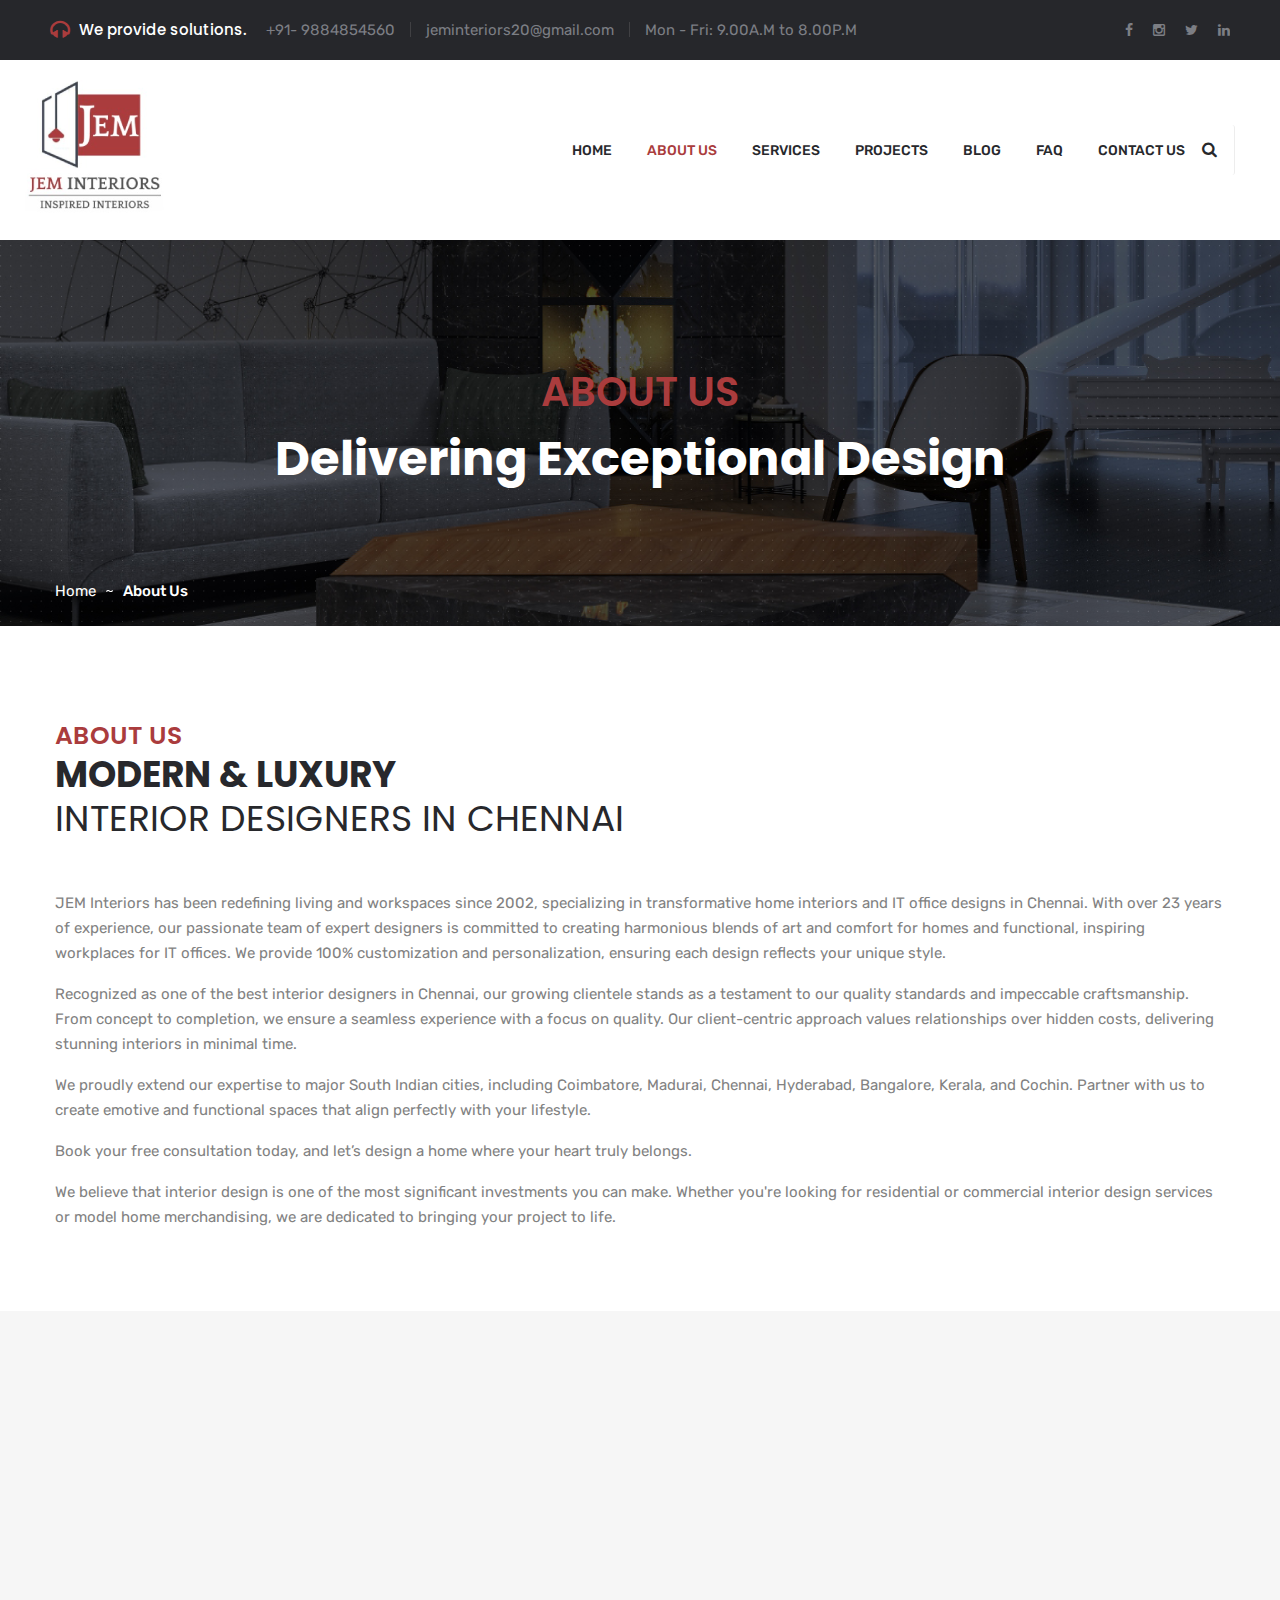
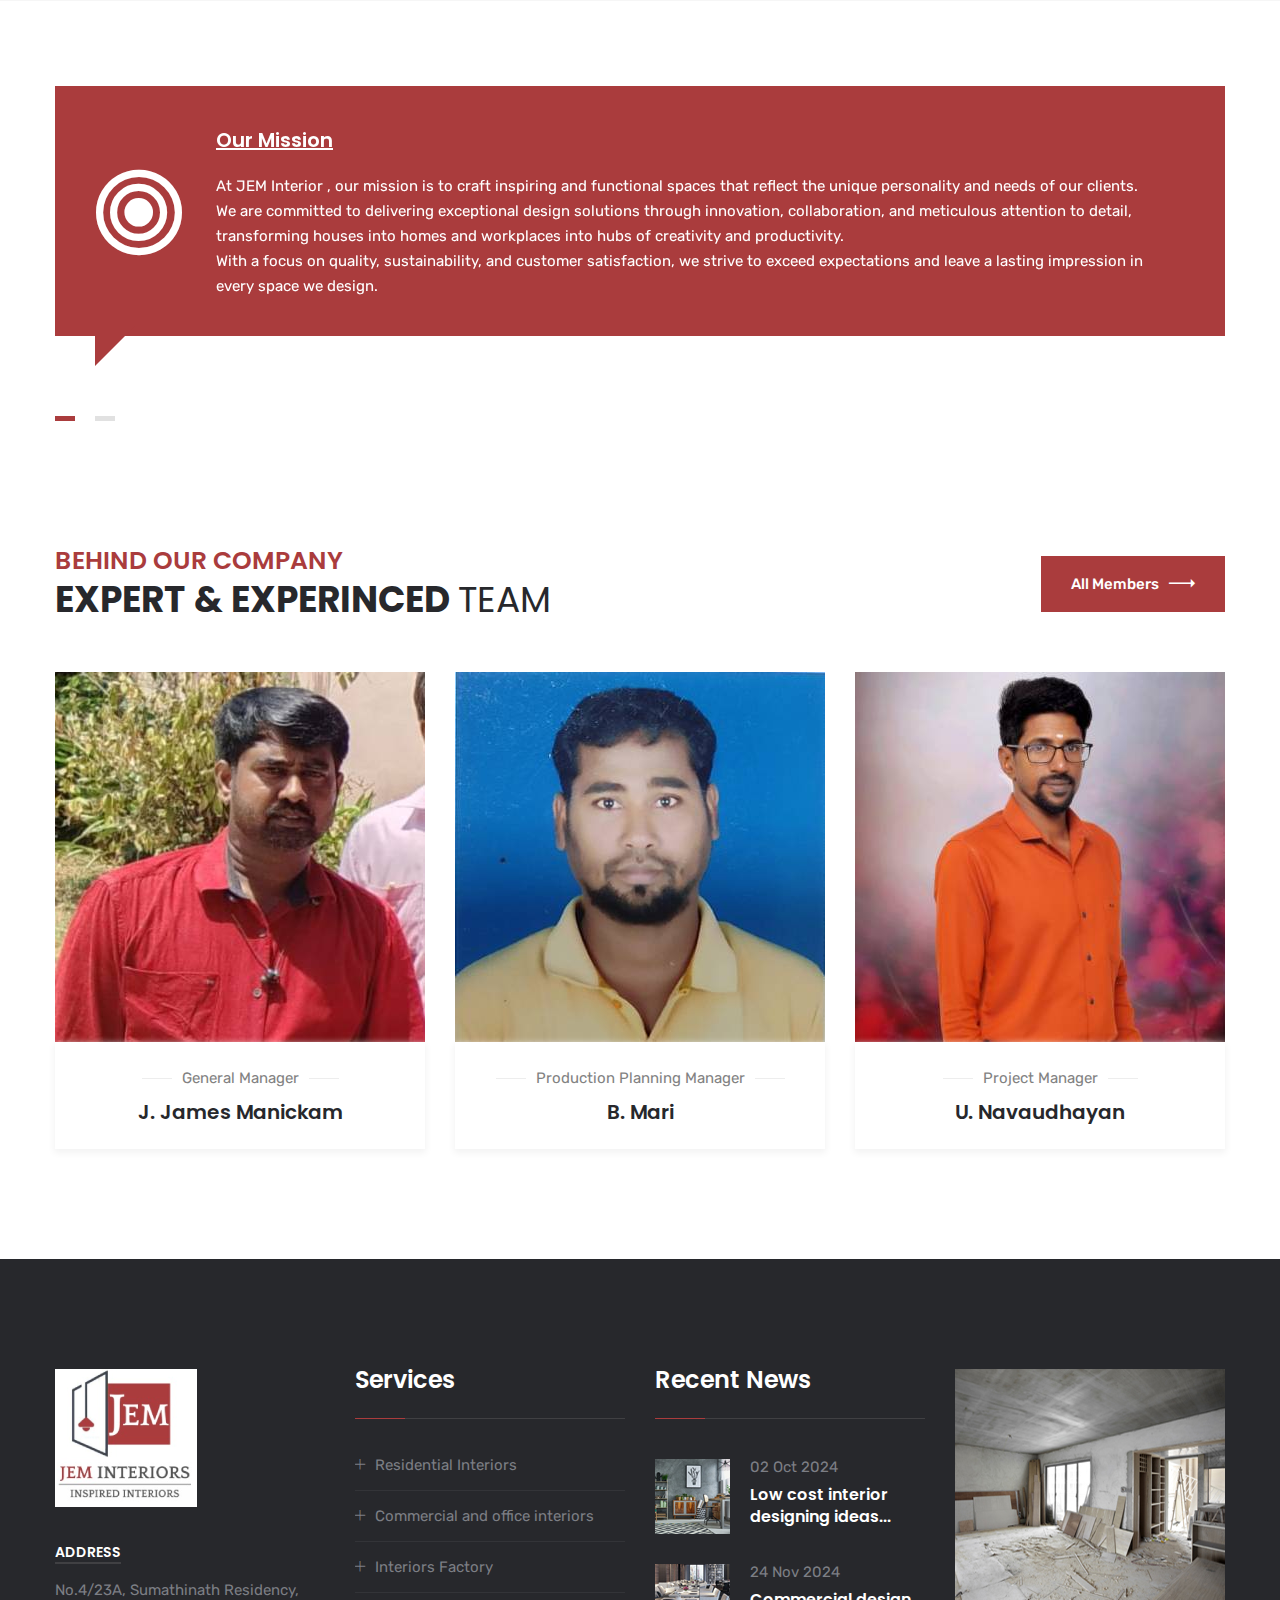
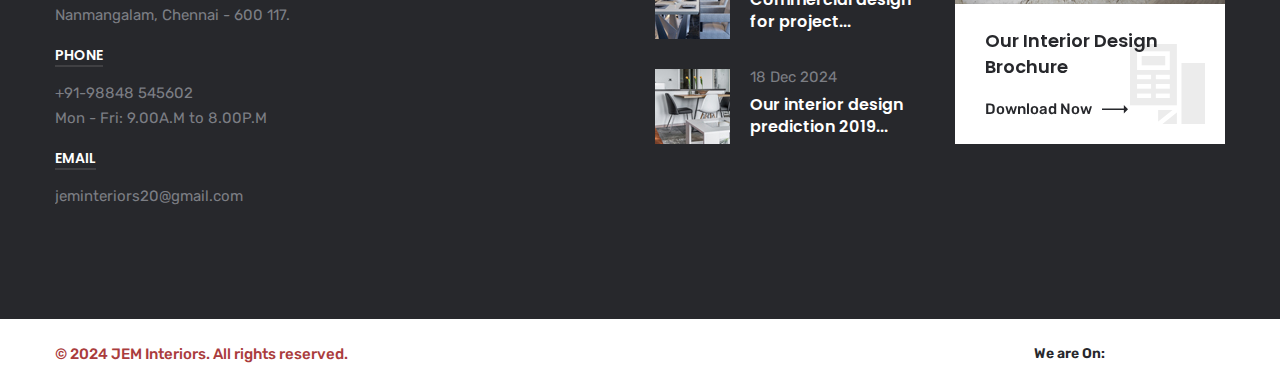
==== commit 8581d964: "Update about.html" ====
--- a/about.html
+++ b/about.html
@@ -41,7 +41,7 @@
                     <p><span class="icon-music"></span>We provide solutions.</p>
                     <ul>
                         <li>+91-	
-                            98848545602</li>
+                            9884854560</li>
                         <li>jeminteriors20@gmail.com</li>
                         <li>Mon - Fri: 9.00A.M to 8.00P.M</li>
                     </ul>
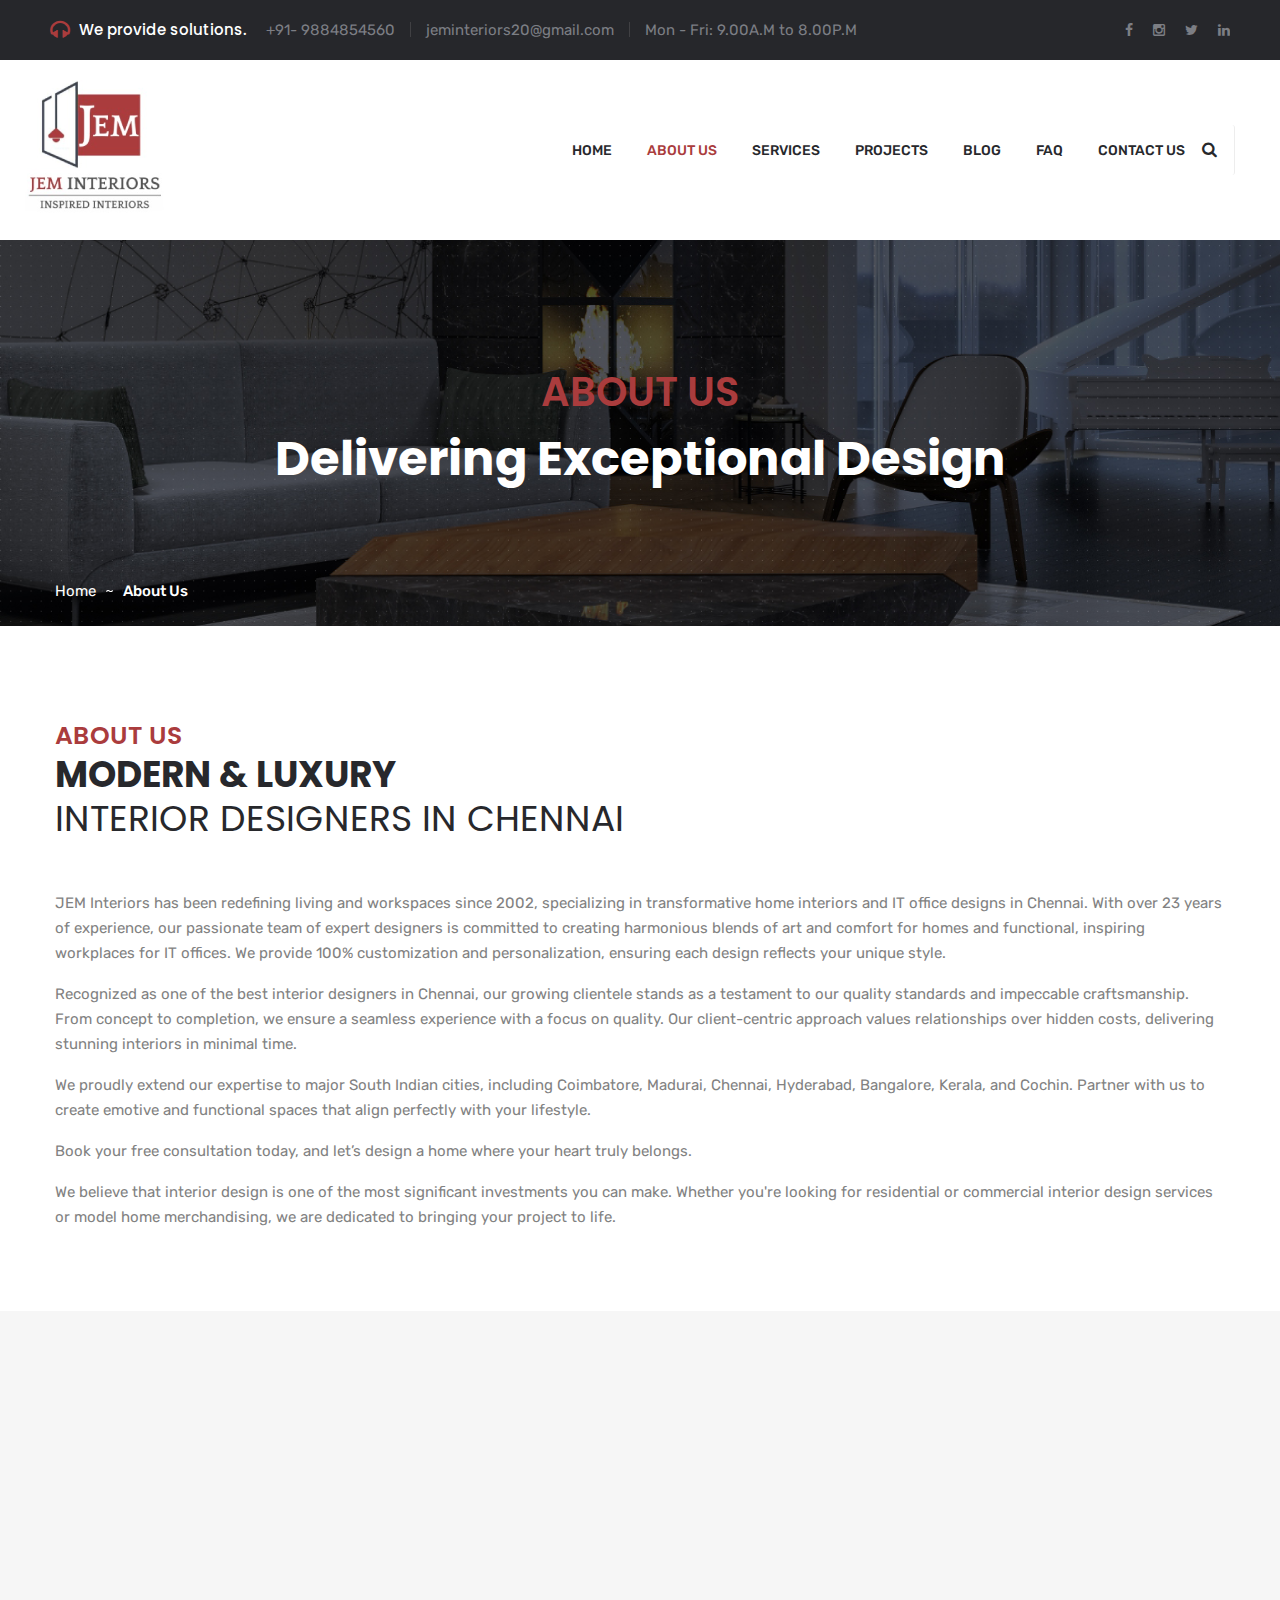
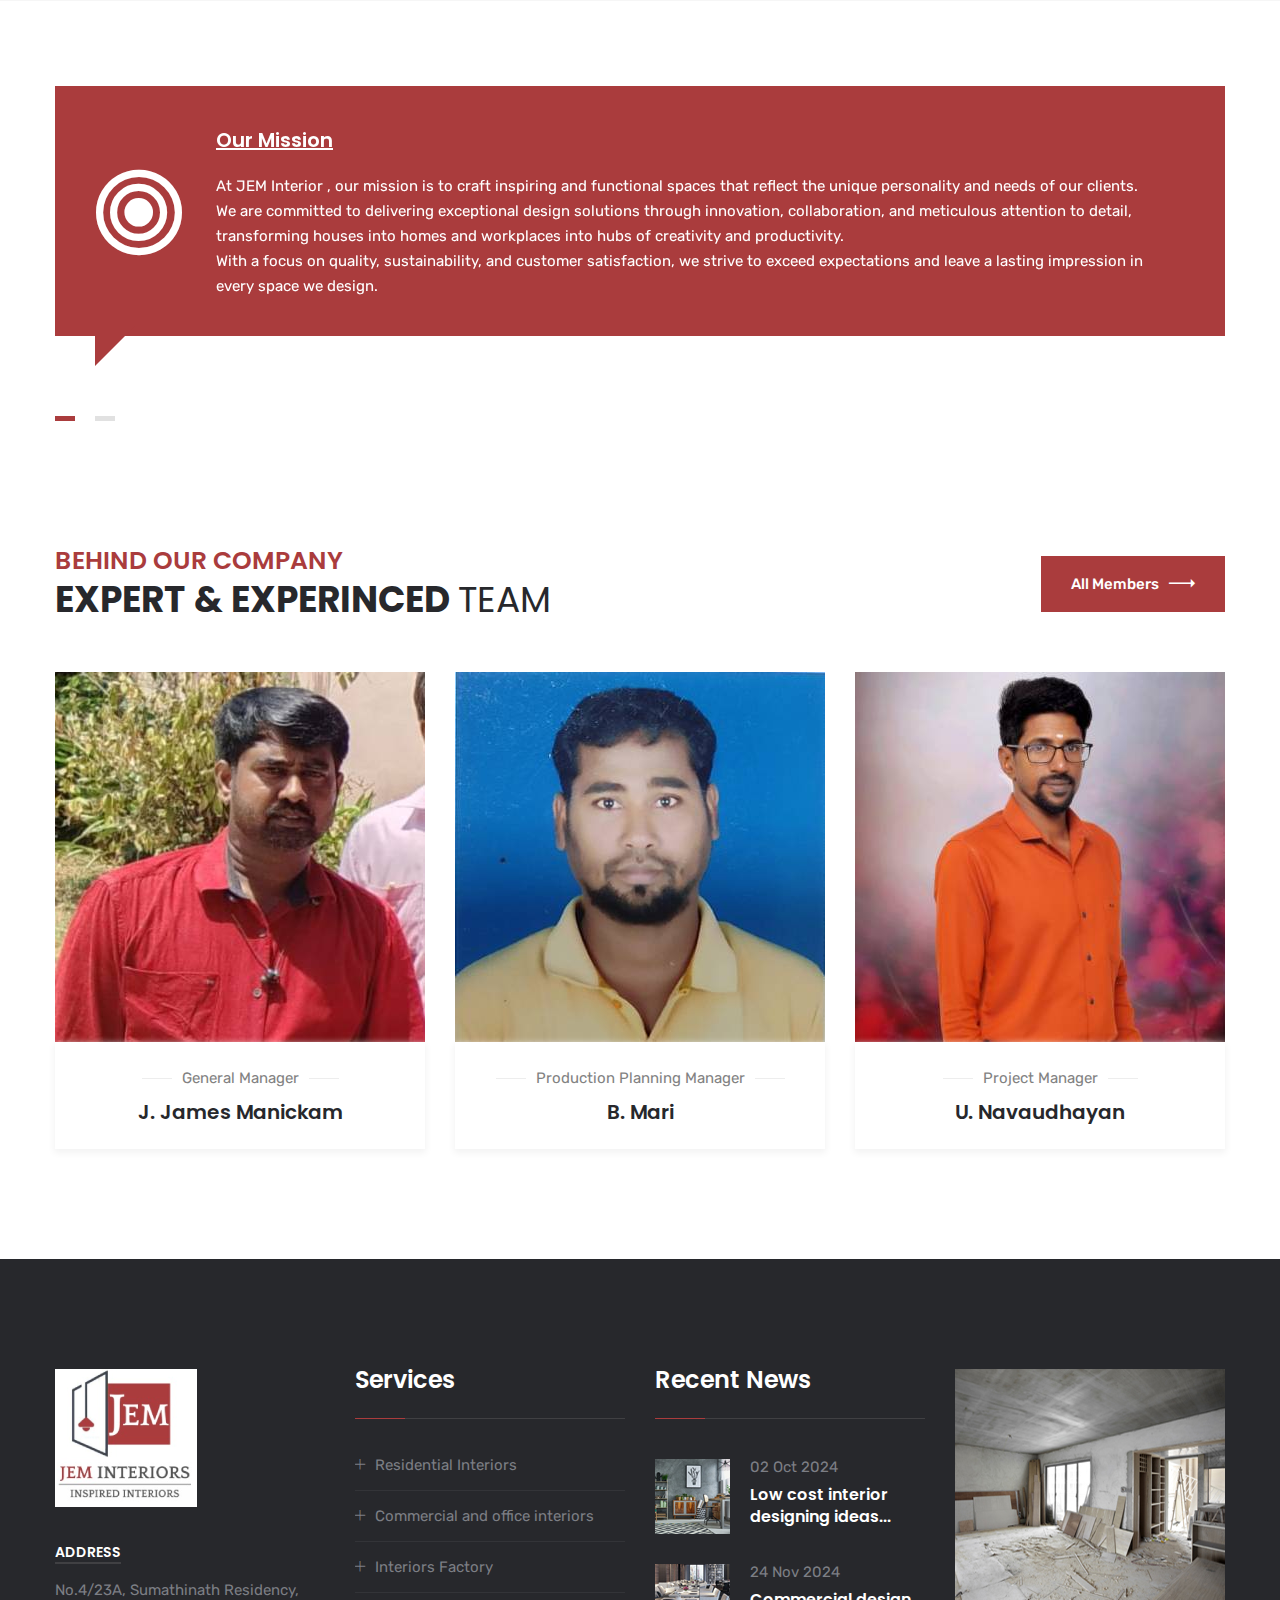
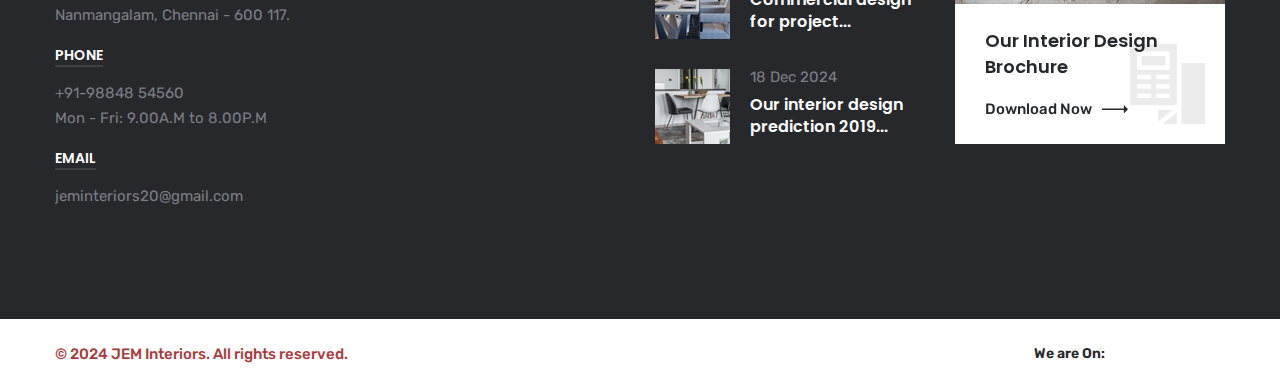
==== commit b5b074e3: "Update about.html" ====
--- a/about.html
+++ b/about.html
@@ -464,7 +464,7 @@
                             </li>
                             <li>
                                 <h6>Phone</h6>
-                                <p>+91-98848 545602<br> <span>Mon - Fri:</span> 9.00A.M to 8.00P.M</p>
+                                <p>+91-98848 54560<br> <span>Mon - Fri:</span> 9.00A.M to 8.00P.M</p>
                             </li>
                             <li>
                                 <h6>Email</h6>
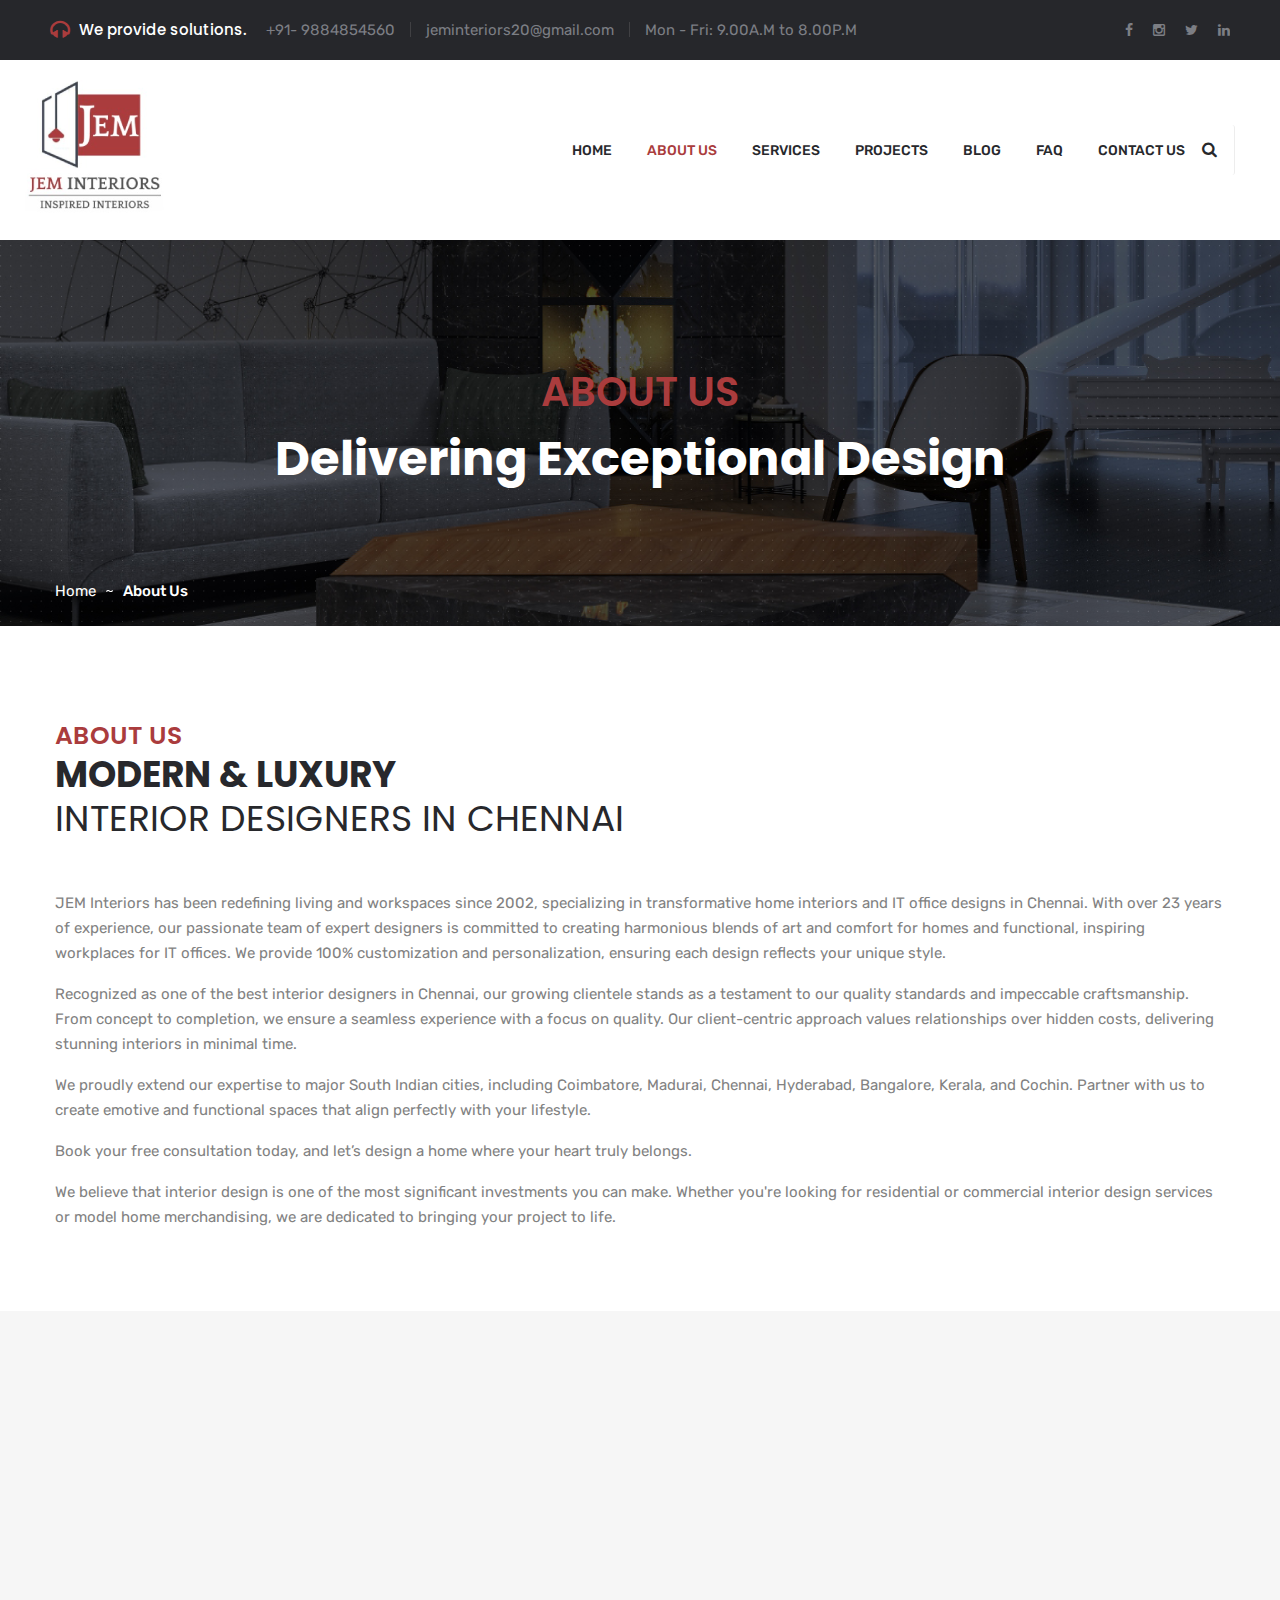
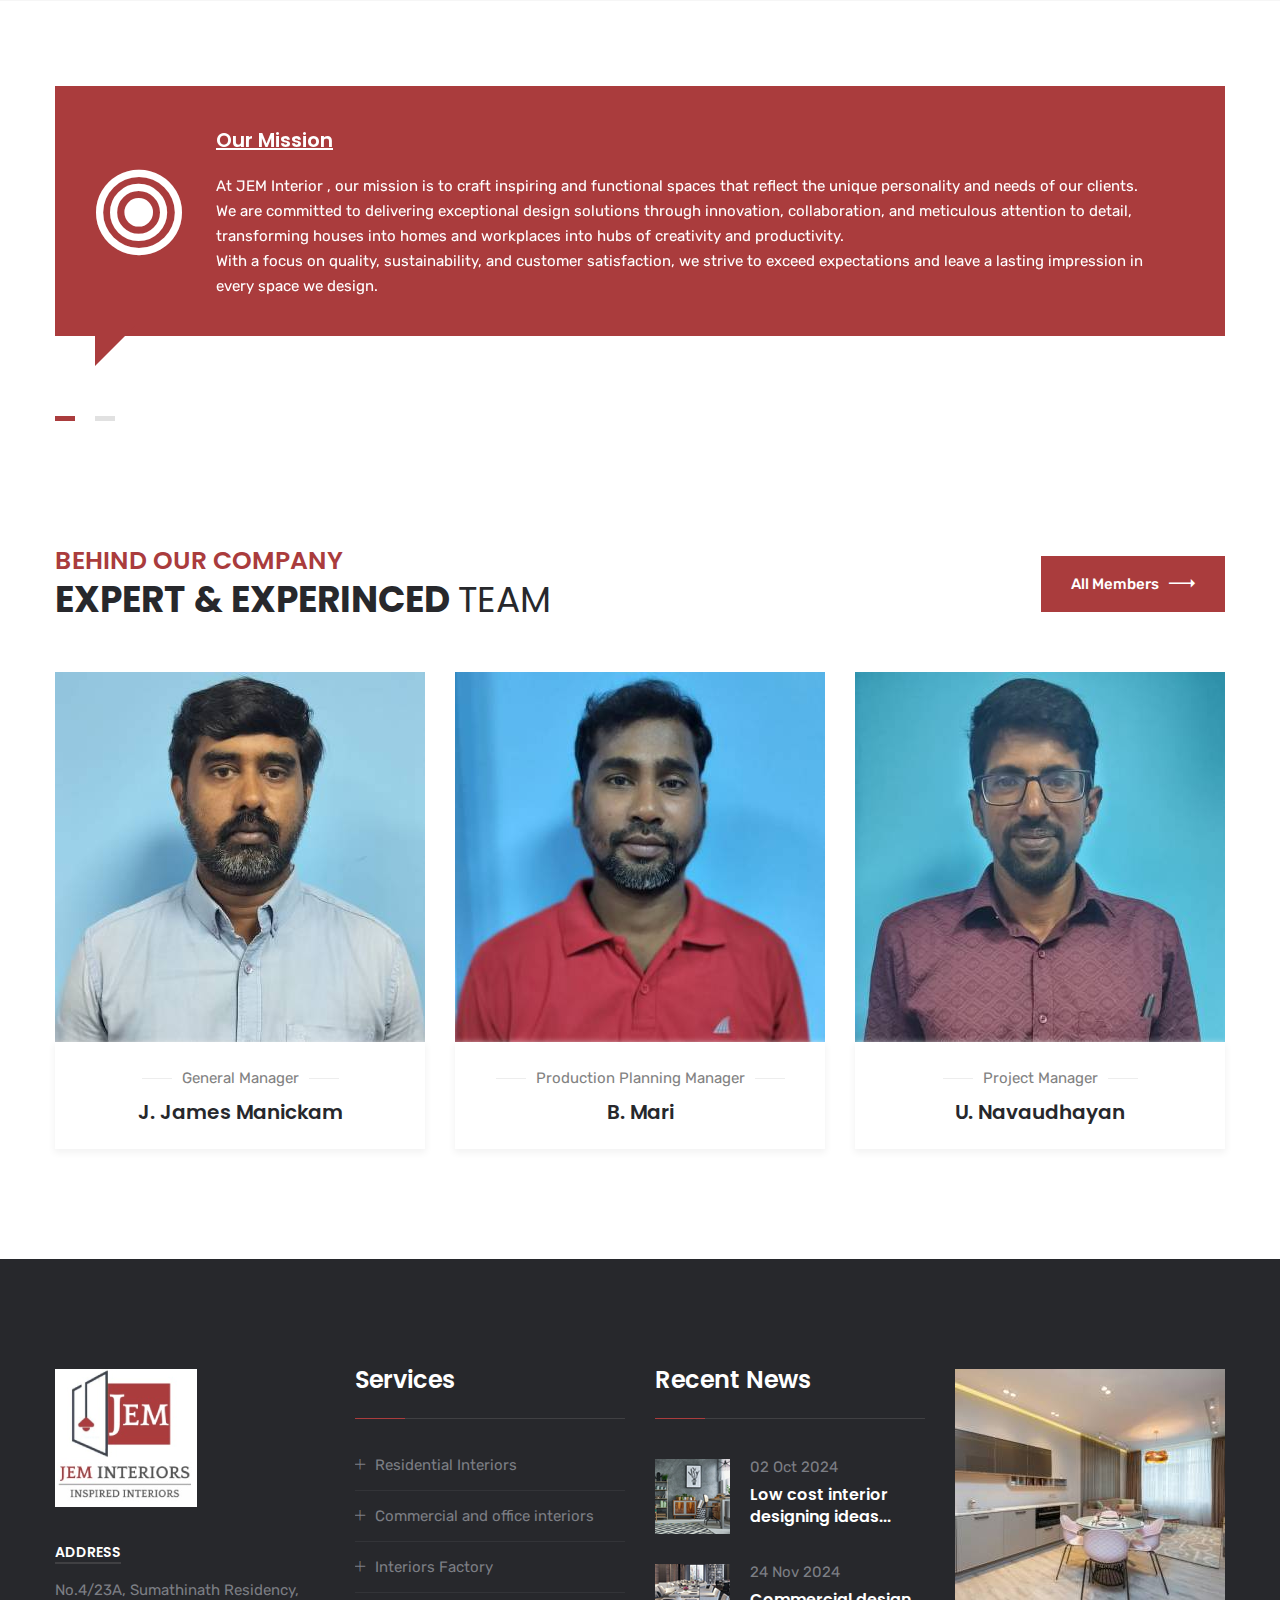
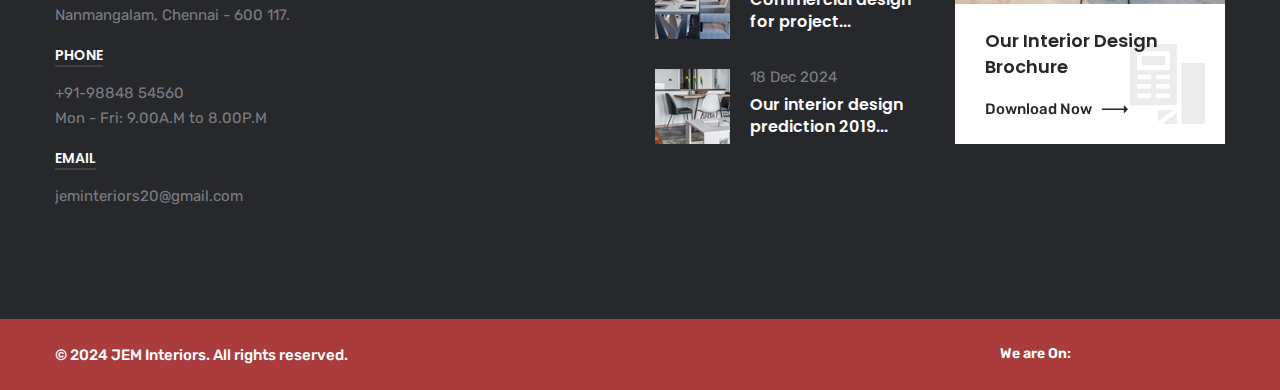
==== commit 2ead4cc0: "Update about.html" ====
--- a/about.html
+++ b/about.html
@@ -207,7 +207,7 @@
                         <div class="single-fact-counter wow fadeInLeft" data-wow-delay="300ms" data-wow-duration="1500ms">
                             <div class="count-box">
                                 <h1>
-                                    <span class="timer" data-from="1" data-to="2" data-speed="5000" data-refresh-interval="50">2</span>
+                                    <span class="timer" data-from="1" data-to="2" data-speed="5000" data-refresh-interval="50">3</span>
                                 </h1>
                             </div>
                             <div class="title">
--- a/css/style.css
+++ b/css/style.css
@@ -1454,7 +1454,7 @@
     border-radius: 50%;
     background: #fff;
     color: #7c7e84;
-    font-size: 14px;
+    font-size: 25px;
     line-height: 50px;
     text-align: center;
     transition: all 700ms ease 100ms; 
@@ -3422,7 +3422,7 @@
     position: relative;
     display: block;
     padding: 20px 0;
-    background: #ffffff;
+    background: #AA3C3D;
     z-index: 10;
 }
 .footer-bottom-area .copyright-text {
@@ -3436,7 +3436,7 @@
     margin: 0;
 }
 .footer-bottom-area .copyright-text p a {
-    color: #aa3c3d;
+    color: #fff;
     font-weight: 500;
     transition: all 500ms ease;
 }
@@ -3453,7 +3453,7 @@
     display: inline-block;
     float: left;
     padding-right: 15px;
-    color: #27282c;
+    color: #fff;
     font-size: 14px;
     line-height: 30px;
     font-weight: 600;
@@ -3466,7 +3466,7 @@
 }
 .footer-social-links .sociallinks-style-one li a i {
     color: #7c7e84;
-    font-size: 14px;
+    font-size: 25px;
     font-weight: 400;
     transition: all 500ms ease;
 }
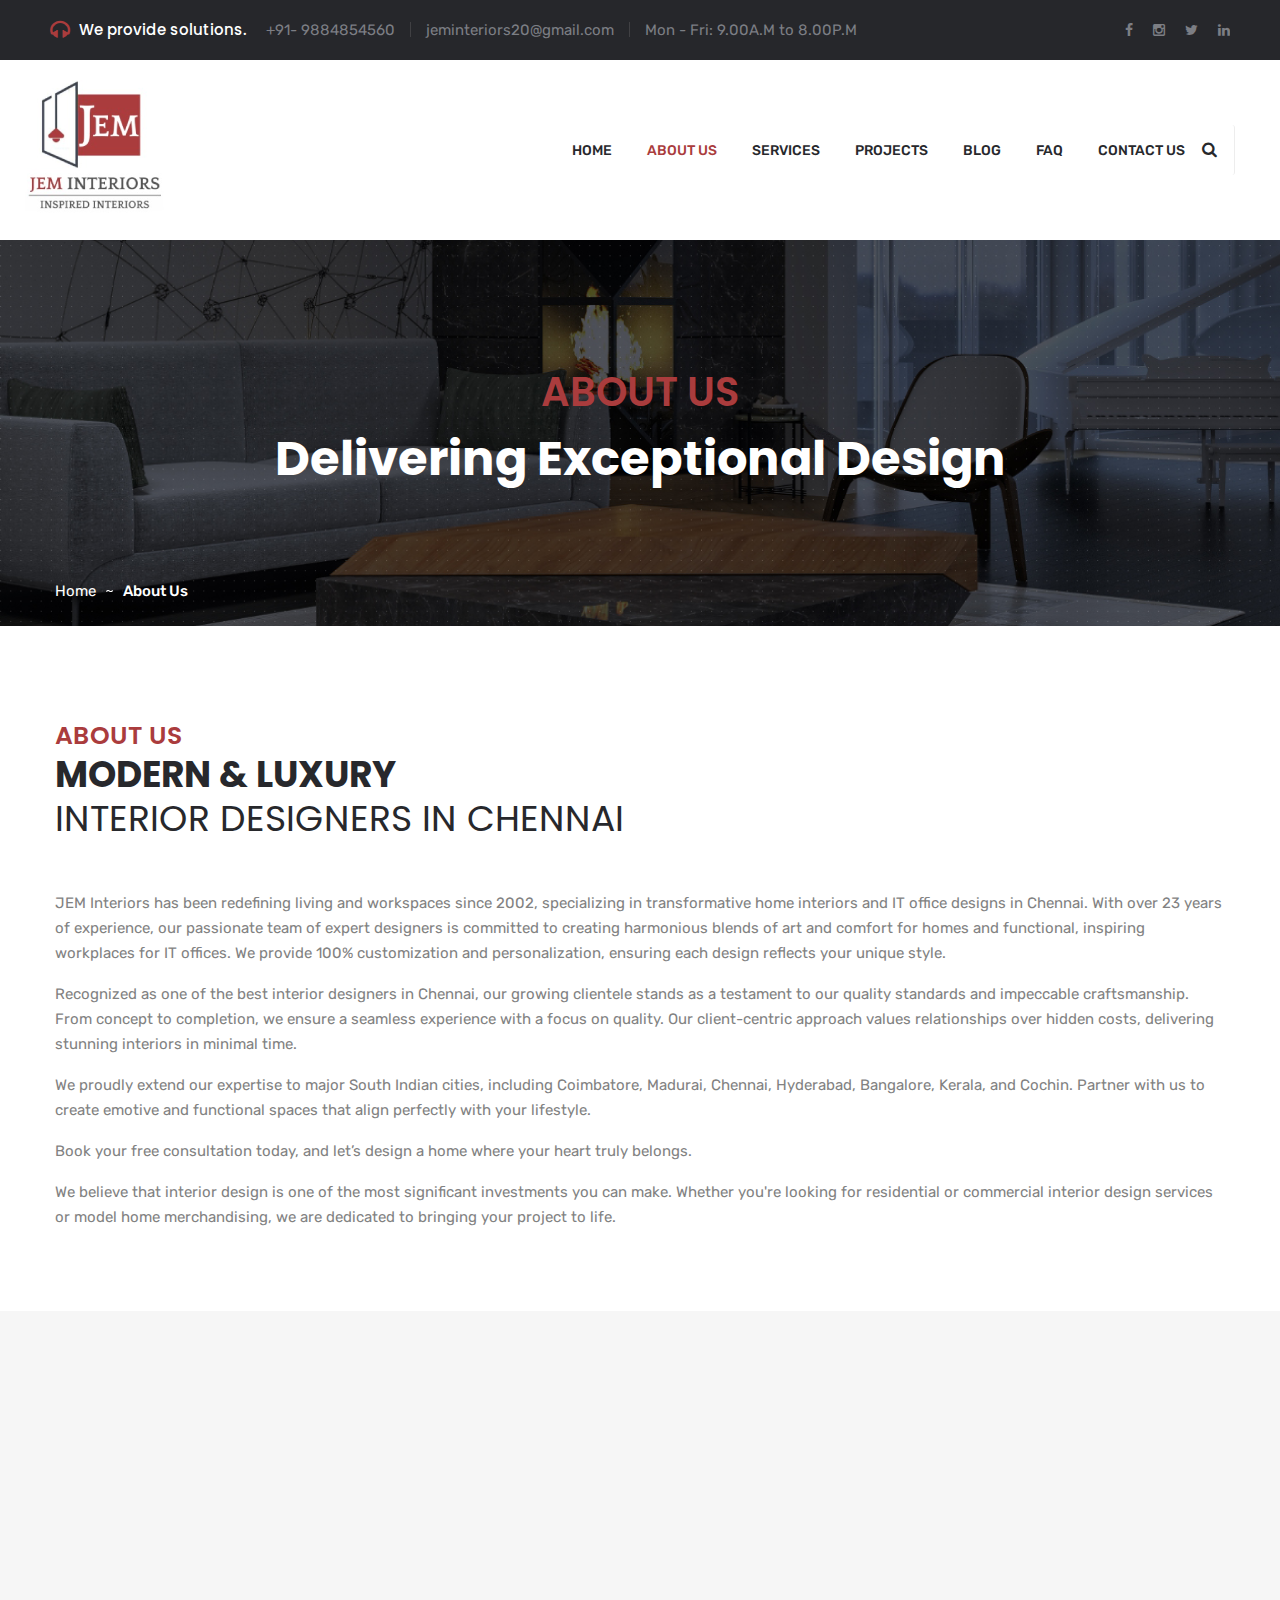
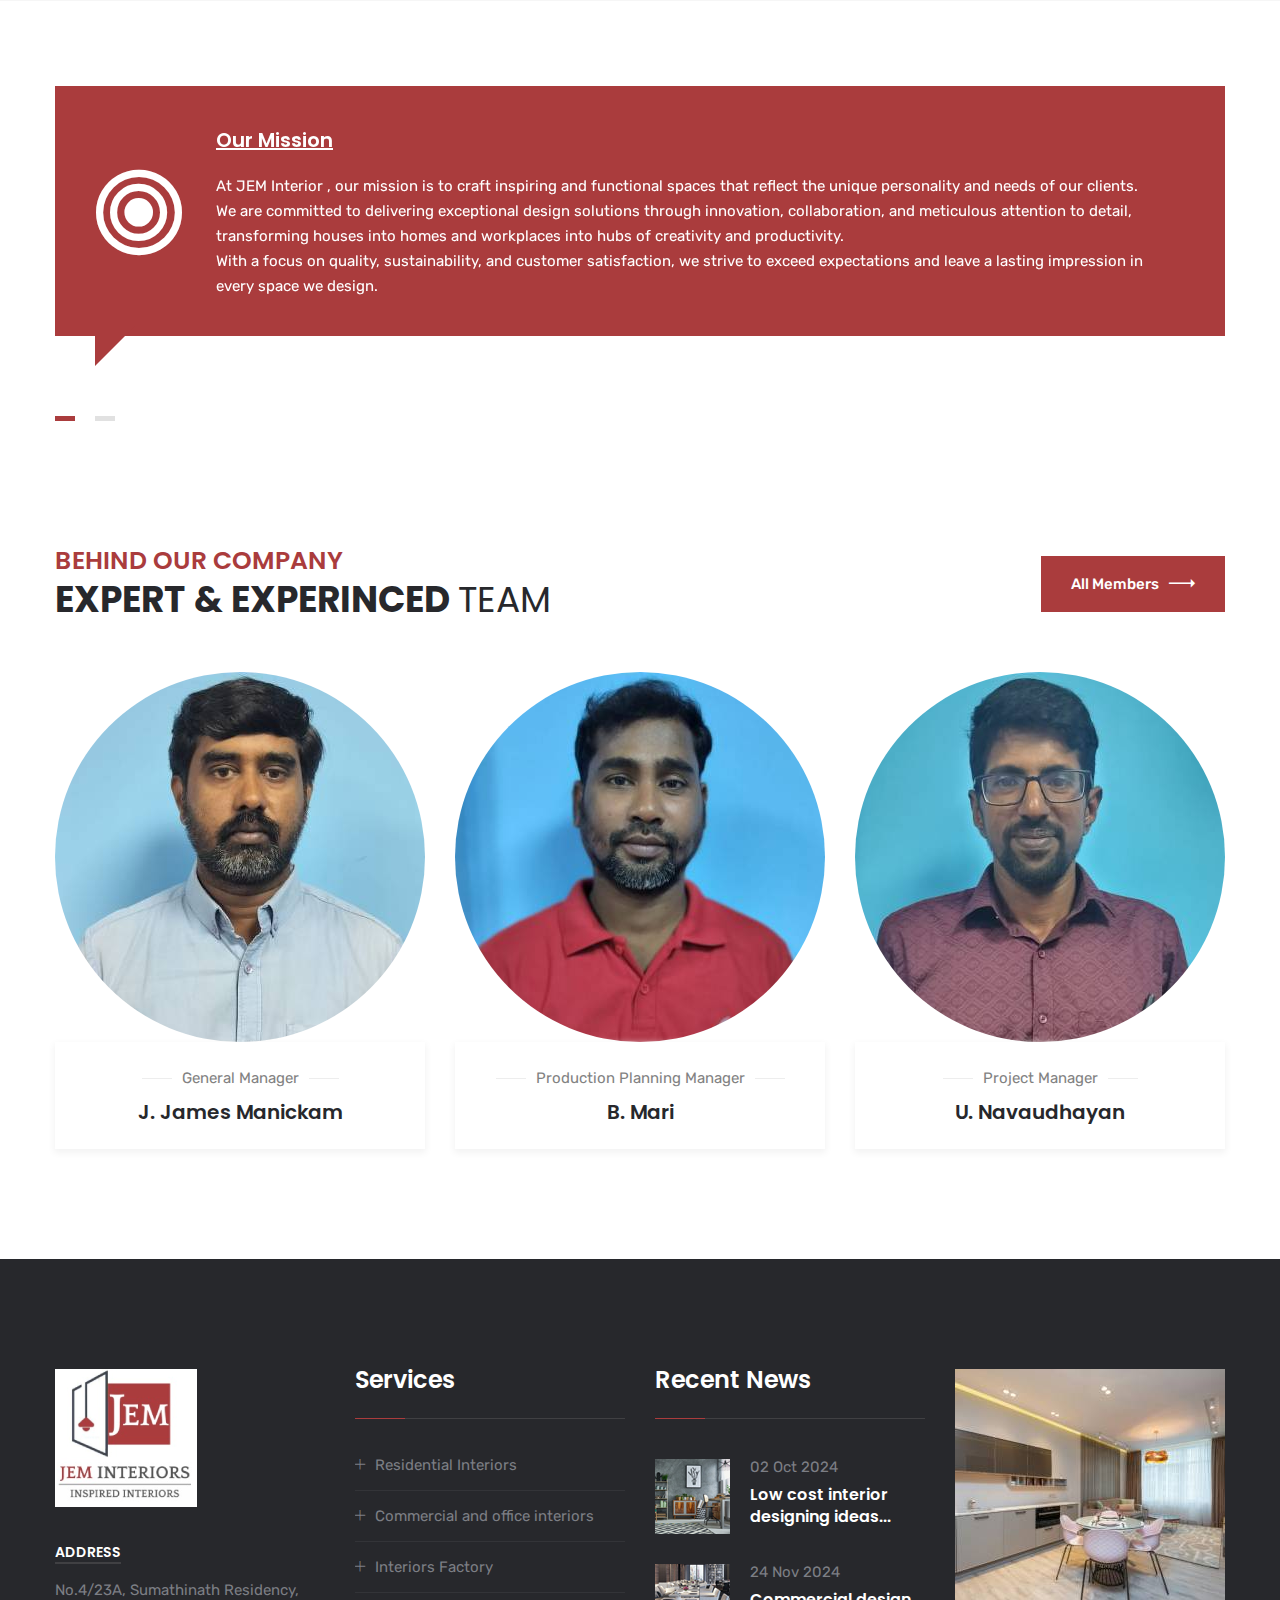
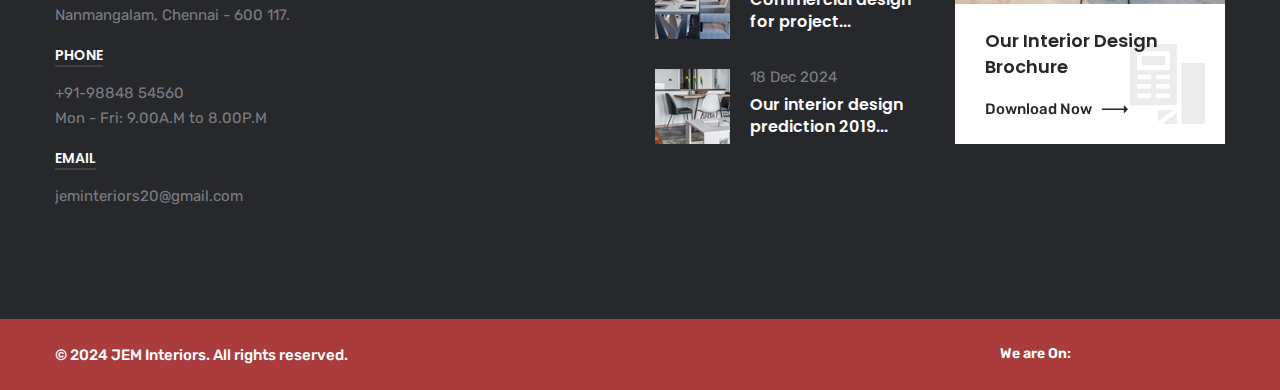
==== commit 0c2ef31c: "Update about.html" ====
--- a/about.html
+++ b/about.html
@@ -301,7 +301,7 @@
                     <div class="col-xl-4 col-lg-6 col-md-6 col-sm-12">
                         <div class="single-team-member">
                             <div class="img-holder">
-                                <img src="images/team/1.jpg" alt="Awesome Image">
+                                <img src="images/team/1.jpg" alt="Awesome Image" style="border-radius: 50%;">
                                 <ul class="sociallinks">
                                     <li><a href="#"><i class="fa fa-facebook" aria-hidden="true"></i></a></li>
                                     <li><a href="#"><i class="fa fa-twitter" aria-hidden="true"></i></a></li>
@@ -328,7 +328,7 @@
                     <div class="col-xl-4 col-lg-6 col-md-6 col-sm-12">
                         <div class="single-team-member">
                             <div class="img-holder">
-                                <img src="images/team/2.jpg" alt="Awesome Image">
+                                <img src="images/team/2.jpg" alt="Awesome Image" style="border-radius: 50%;">
                                 <ul class="sociallinks">
                                     <li><a href="#"><i class="fa fa-facebook" aria-hidden="true"></i></a></li>
                                     <li><a href="#"><i class="fa fa-twitter" aria-hidden="true"></i></a></li>
@@ -355,7 +355,7 @@
                     <div class="col-xl-4 col-lg-6 col-md-6 col-sm-12">
                         <div class="single-team-member">
                             <div class="img-holder">
-                                <img src="images/team/3.jpg" alt="Awesome Image">
+                                <img src="images/team/3.jpg" alt="Awesome Image" style="border-radius: 50%;">
                                 <ul class="sociallinks">
                                     <li><a href="#"><i class="fa fa-facebook" aria-hidden="true"></i></a></li>
                                     <li><a href="#"><i class="fa fa-twitter" aria-hidden="true"></i></a></li>
@@ -672,4 +672,3 @@
 
 <!--   06:40:40 GMT -->
 </html>
-
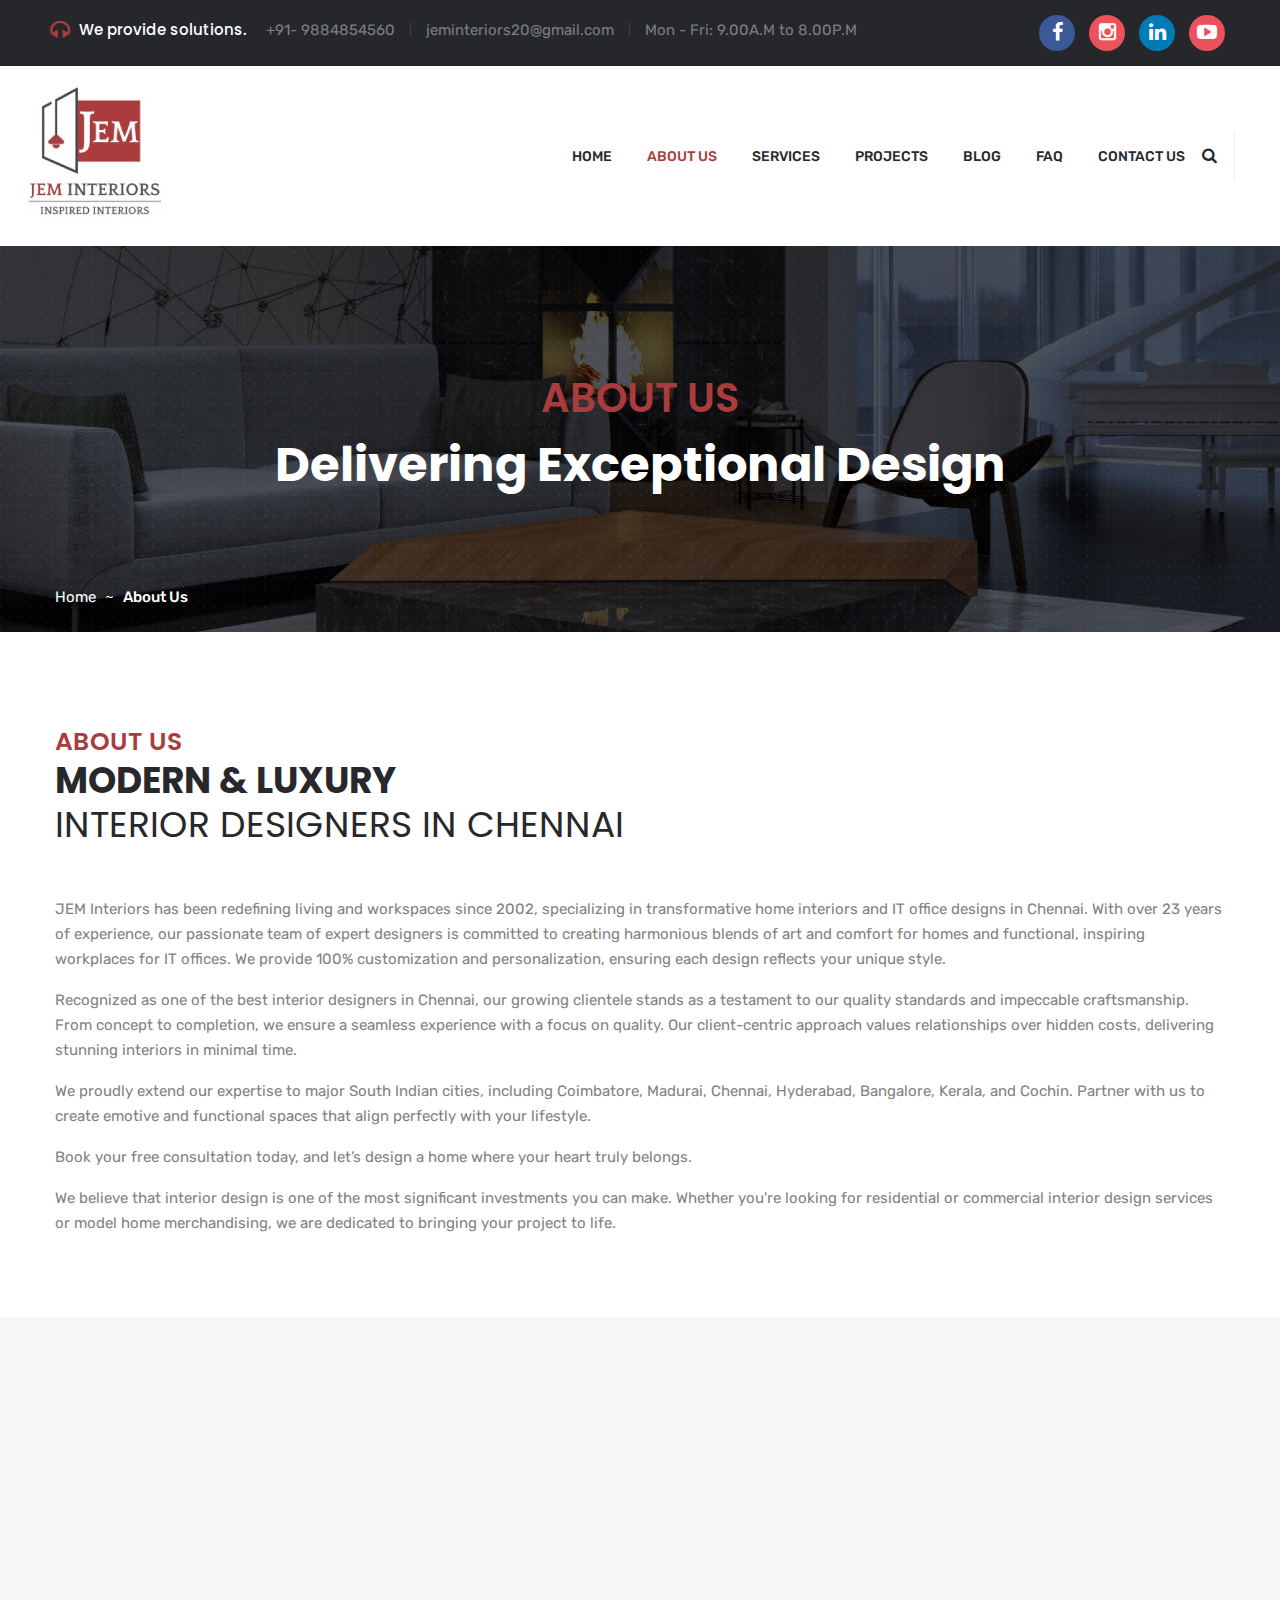
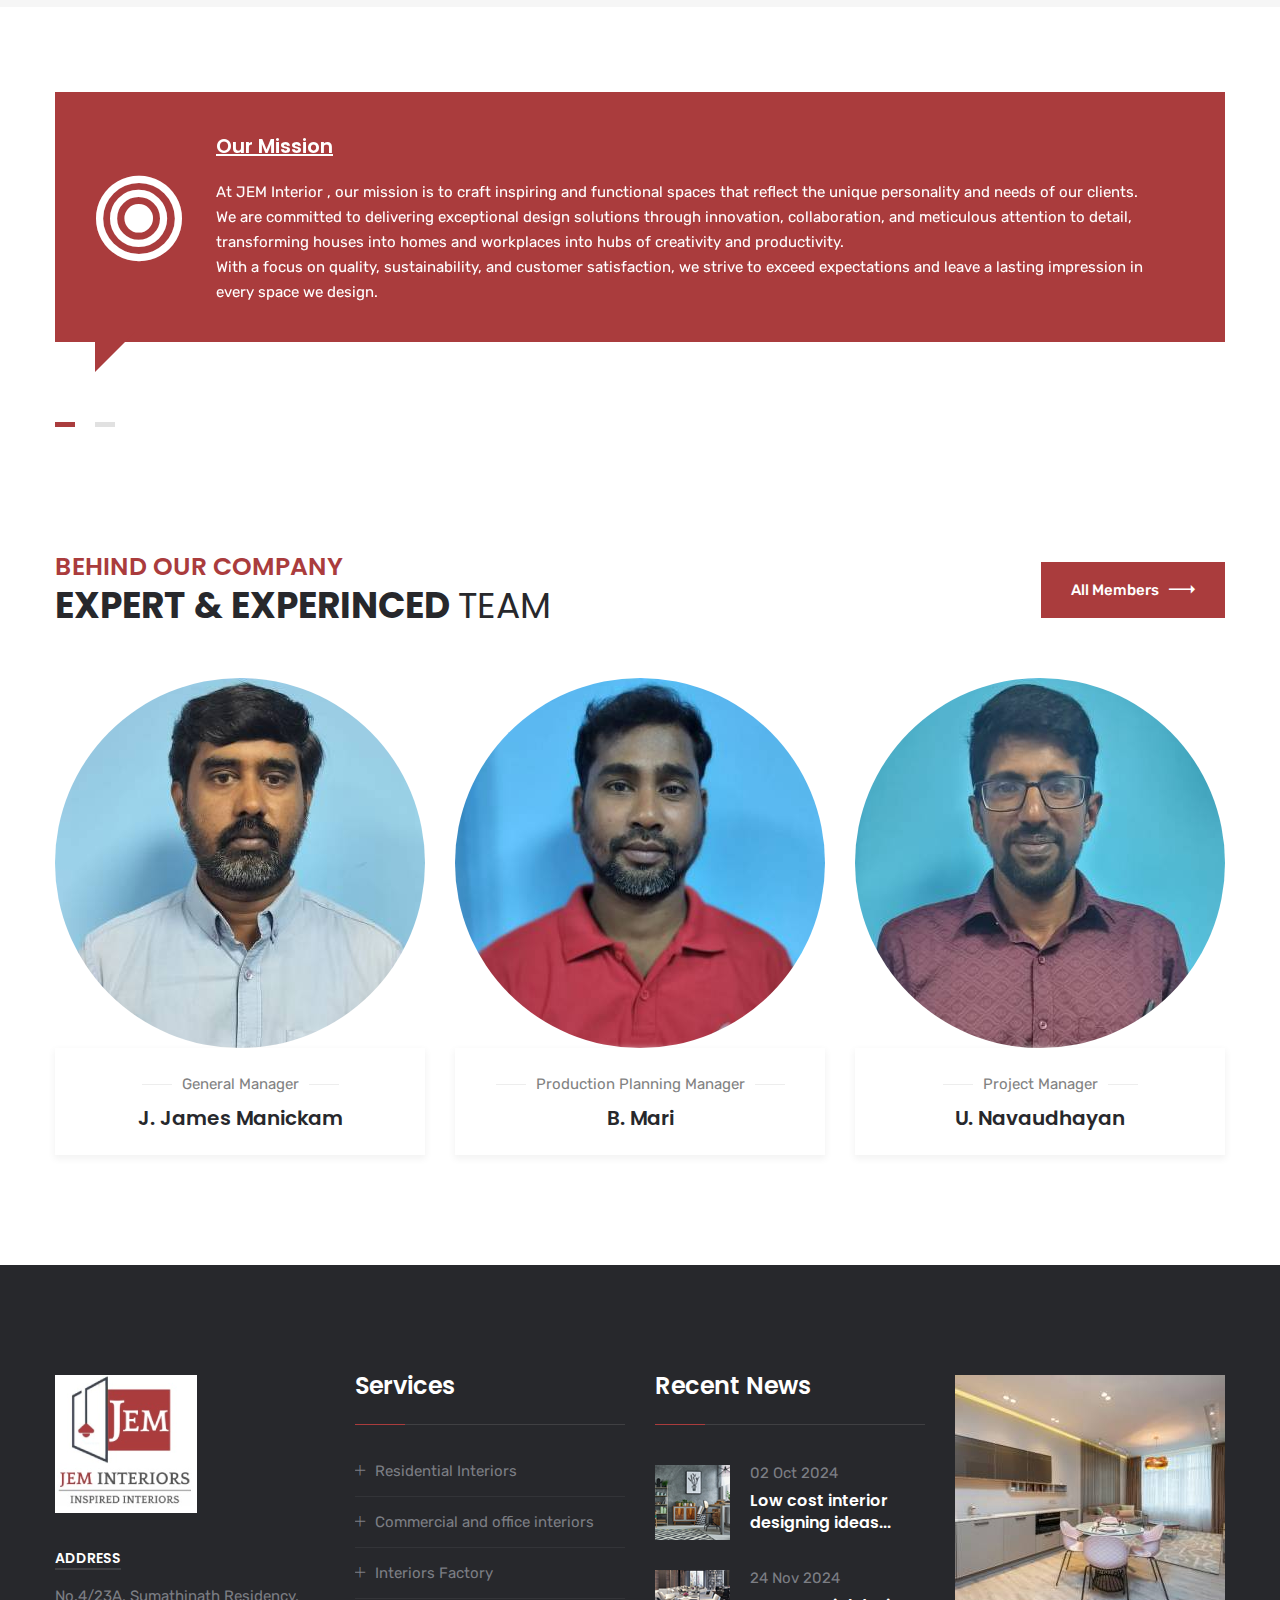
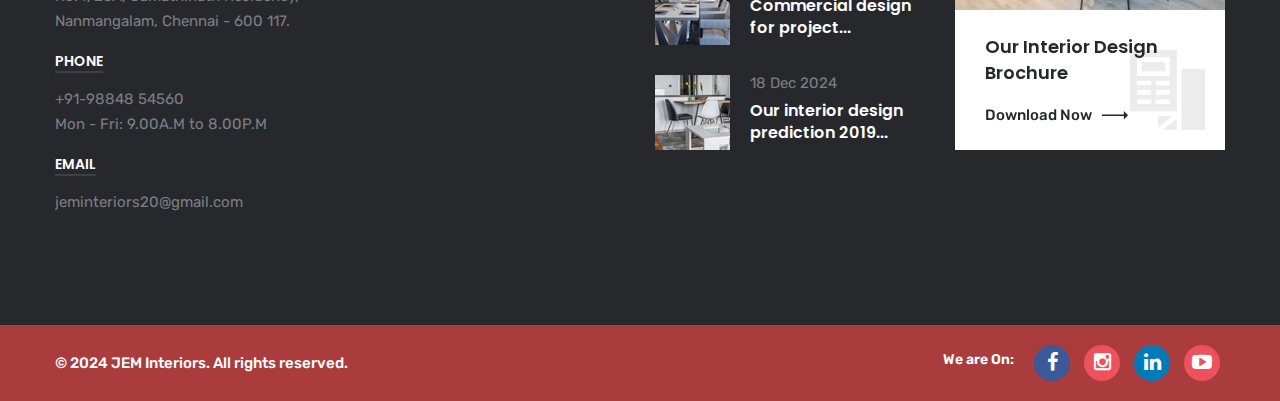
==== commit 660458be: "Update about.html" ====
--- a/about.html
+++ b/about.html
@@ -26,6 +26,85 @@
         <script src="http://html5shiv.googlecode.com/svn/trunk/html5.js"></script>
         <script src="js/html5shiv.js"></script>
     <![endif]-->
+    <style>
+        ul.social-network {
+	list-style: none;
+	display: inline;
+	margin-left:0px !important;
+	padding: 0;
+}
+ul.social-network li {
+	display: inline;
+	margin: 0 5px;
+}
+
+
+/* footer social icons */
+
+.social-network a.icoFacebook{
+	background-color:#3B5998;
+}
+.social-network a.icoTwitter {
+	background-color:#ED515B;
+}
+
+.social-network a.youtube {
+	background-color:#ED515B;
+}
+.social-network a.icoLinkedin {
+	background-color:#007bb7;
+}
+.social-network a.icoRss:hover i, .social-network a.icoFacebook:hover i, .social-network a.icoTwitter:hover i,
+.social-network a.icoGoogle:hover i, .social-network a.icoVimeo:hover i, .social-network a.icoLinkedin:hover i {
+	color:#fff;
+}
+a.socialIcon:hover, .socialHoverClass {
+	color:#44BCDD;
+}
+
+.social-circle li a {
+	display:inline-block;
+	position:relative;
+	margin:0 auto 0 auto;
+	-moz-border-radius:50%;
+	-webkit-border-radius:50%;
+	border-radius:50%;
+	text-align:center;
+	width: 36px;
+	height: 36px;
+	font-size:20px;
+}
+.social-circle li i {
+	margin:0;
+	line-height:35px;
+	text-align: center;
+}
+
+.social-circle li a:hover i, .triggeredHover {
+	-moz-transform: rotate(360deg);
+	-webkit-transform: rotate(360deg);
+	-ms--transform: rotate(360deg);
+	transform: rotate(360deg);
+	-webkit-transition: all 0.2s;
+	-moz-transition: all 0.2s;
+	-o-transition: all 0.2s;
+	-ms-transition: all 0.2s;
+	transition: all 0.2s;
+}
+.social-circle i {
+	color: #fff;
+	-webkit-transition: all 0.8s;
+	-moz-transition: all 0.8s;
+	-o-transition: all 0.8s;
+	-ms-transition: all 0.8s;
+	transition: all 0.8s;
+}
+
+.social-network social-circle a {
+ background-color: #D3D3D3;   
+}
+    </style>
+   
 
 </head>
 
@@ -47,14 +126,19 @@
                     </ul>
                 </div>
                 <div class="top-style2-right">
+
+                    <ul class="social-network social-circle">
+                                   
+                        <li><a href="https://www.facebook.com/profile.php?id=61571061223342&mibextid=ZbWKwL" class="icoFacebook" title="Facebook"><i class="fa fa-facebook"></i></a></li>
+
+                        <li><a href="https://www.instagram.com/jeminteriors20/" class="icoTwitter" title="Twitter"><i class="fa fa-instagram"></i></a></li>
+                       
+                        <li><a href="https://www.linkedin.com/in/jem-interiors-35b168346/" class="icoLinkedin" title="Linkedin"><i class="fa fa-linkedin"></i></a></li>
+
+                        <li><a href="https://www.youtube.com/@JEMInteriors20" class="youtube" title="Linkedin"><i class="fa fa-youtube-play"></i></a></li>
+                    </ul>		
                   
-                    <ul class="topbar-social-links">
-                        <li><a href="https://www.facebook.com/profile.php?id=61571061223342&mibextid=ZbWKwL"><i class="fa fa-facebook" aria-hidden="true"></i></a></li>
-                        <li><a href="https://www.instagram.com/jeminteriors20/"><i class="fa fa-instagram" aria-hidden="true"></i></a></li>
-                        <li><a href="#"><i class="fa fa-twitter" aria-hidden="true"></i></a></li>
-                        
-                        <li><a href="#"><i class="fa fa-linkedin" aria-hidden="true"></i></a></li>
-                    </ul>
+                  
                 </div>
             </div>
         </section>
@@ -207,7 +291,7 @@
                         <div class="single-fact-counter wow fadeInLeft" data-wow-delay="300ms" data-wow-duration="1500ms">
                             <div class="count-box">
                                 <h1>
-                                    <span class="timer" data-from="1" data-to="2" data-speed="5000" data-refresh-interval="50">3</span>
+                                    <span class="timer" data-from="1" data-to="3" data-speed="5000" data-refresh-interval="50">3</span>
                                 </h1>
                             </div>
                             <div class="title">
@@ -589,21 +673,16 @@
                     </div>
                     <div class="footer-social-links float-right">
                         <span>We are On:</span>
-                        <ul class="sociallinks-style-one">
-                            <li class="wow slideInUp" data-wow-delay="0ms" data-wow-duration="1200ms">
-                                <a href="https://www.facebook.com/profile.php?id=61571061223342&mibextid=ZbWKwL"><i class="fa fa-facebook" aria-hidden="true"></i></a>
-                            </li>
-                            <li class="wow slideInUp" data-wow-delay="300ms" data-wow-duration="1500ms">
-                                <a href="https://www.instagram.com/jeminteriors20/"><i class="fa fa-instagram" aria-hidden="true"></i>
-                            <li class="wow slideInUp" data-wow-delay="100ms" data-wow-duration="1500ms">
-                                <a href="#"><i class="fa fa-twitter" aria-hidden="true"></i></a>
-                            </li>
-                            </a>
-                            </li>
-                            <li class="wow slideInUp" data-wow-delay="400ms" data-wow-duration="1500ms">
-                                <a href="#"><i class="fa fa-linkedin" aria-hidden="true"></i></a>
-                            </li>
-                        </ul>
+                        <ul class="social-network social-circle">
+                                   
+                            <li><a href="https://www.facebook.com/profile.php?id=61571061223342&mibextid=ZbWKwL" class="icoFacebook" title="Facebook"><i class="fa fa-facebook"></i></a></li>
+    
+                            <li><a href="https://www.instagram.com/jeminteriors20/" class="icoTwitter" title="Twitter"><i class="fa fa-instagram"></i></a></li>
+                           
+                            <li><a href="https://www.linkedin.com/in/jem-interiors-35b168346/" class="icoLinkedin" title="Linkedin"><i class="fa fa-linkedin"></i></a></li>
+    
+                            <li><a href="https://www.youtube.com/@JEMInteriors20" class="youtube" title="Linkedin"><i class="fa fa-youtube-play"></i></a></li>
+                        </ul>		
                     </div>
                 </div>
             </div>
--- a/css/style.css
+++ b/css/style.css
@@ -908,6 +908,7 @@
     position: relative;
     display: block;
     text-align: center;
+	color:#ccc;
 }
 .top-style1 p{
     margin: 0;    
@@ -1493,11 +1494,15 @@
 .main-slider .slide-content .big-title{
 	position: relative;
 	color: #ffffff;
-	font-size: 72px;
+	font-size: 70px;
 	line-height: 1.1em;
 	font-weight: 700;
     text-transform: none;
     font-family: 'Poppins', sans-serif;
+    text-shadow: 4px 1px #000;
+    border-radius: 10px;
+    padding: 12px;
+    
 }
 .main-slider .slide-content .text{
 	position: relative;
@@ -2150,7 +2155,7 @@
 .single-working-box .text-holder .outer-box .text{
     position: relative;
     display: block;
-    padding-left: 30px;
+    padding-left: 8px;
 }
 .single-working-box .text-holder .outer-box .text h3{
     color: #27282c;
@@ -13061,6 +13066,100 @@
   content: "\e9ce";
 }
 
-
-
-
+.whatsapp-button {
+            position: fixed;
+            bottom: 20px;
+            right: 100px;
+            background-color: #25D366;
+            border-radius: 50%;
+            width: 60px;
+            height: 60px;
+            display: flex;
+            justify-content: center;
+            align-items: center;
+            box-shadow: 0 4px 6px rgba(0, 0, 0, 0.1);
+            z-index: 1000;
+            cursor: pointer;
+        }
+        .whatsapp-button img {
+            width: 30px;
+            height: 30px;
+        }
+        ul.social-network {
+	list-style: none;
+	display: inline;
+	margin-left:0px !important;
+	padding: 0;
+}
+ul.social-network li {
+	display: inline;
+	margin: 0 5px;
+}
+
+
+/* footer social icons */
+
+.social-network a.icoFacebook{
+	background-color:#3B5998;
+}
+.social-network a.icoTwitter {
+	background-color:#ED515B;
+}
+
+.social-network a.youtube {
+	background-color:#ED515B;
+}
+.social-network a.icoLinkedin {
+	background-color:#007bb7;
+}
+.social-network a.icoRss:hover i, .social-network a.icoFacebook:hover i, .social-network a.icoTwitter:hover i,
+.social-network a.icoGoogle:hover i, .social-network a.icoVimeo:hover i, .social-network a.icoLinkedin:hover i {
+	color:#fff;
+}
+a.socialIcon:hover, .socialHoverClass {
+	color:#44BCDD;
+}
+
+.social-circle li a {
+	display:inline-block;
+	position:relative;
+	margin:0 auto 0 auto;
+	-moz-border-radius:50%;
+	-webkit-border-radius:50%;
+	border-radius:50%;
+	text-align:center;
+	width: 36px;
+	height: 36px;
+	font-size:20px;
+}
+.social-circle li i {
+	margin:0;
+	line-height:35px;
+	text-align: center;
+}
+
+.social-circle li a:hover i, .triggeredHover {
+	-moz-transform: rotate(360deg);
+	-webkit-transform: rotate(360deg);
+	-ms--transform: rotate(360deg);
+	transform: rotate(360deg);
+	-webkit-transition: all 0.2s;
+	-moz-transition: all 0.2s;
+	-o-transition: all 0.2s;
+	-ms-transition: all 0.2s;
+	transition: all 0.2s;
+}
+.social-circle i {
+	color: #fff;
+	-webkit-transition: all 0.8s;
+	-moz-transition: all 0.8s;
+	-o-transition: all 0.8s;
+	-ms-transition: all 0.8s;
+	transition: all 0.8s;
+}
+
+.social-network social-circle a {
+ background-color: #D3D3D3;   
+}
+
+
